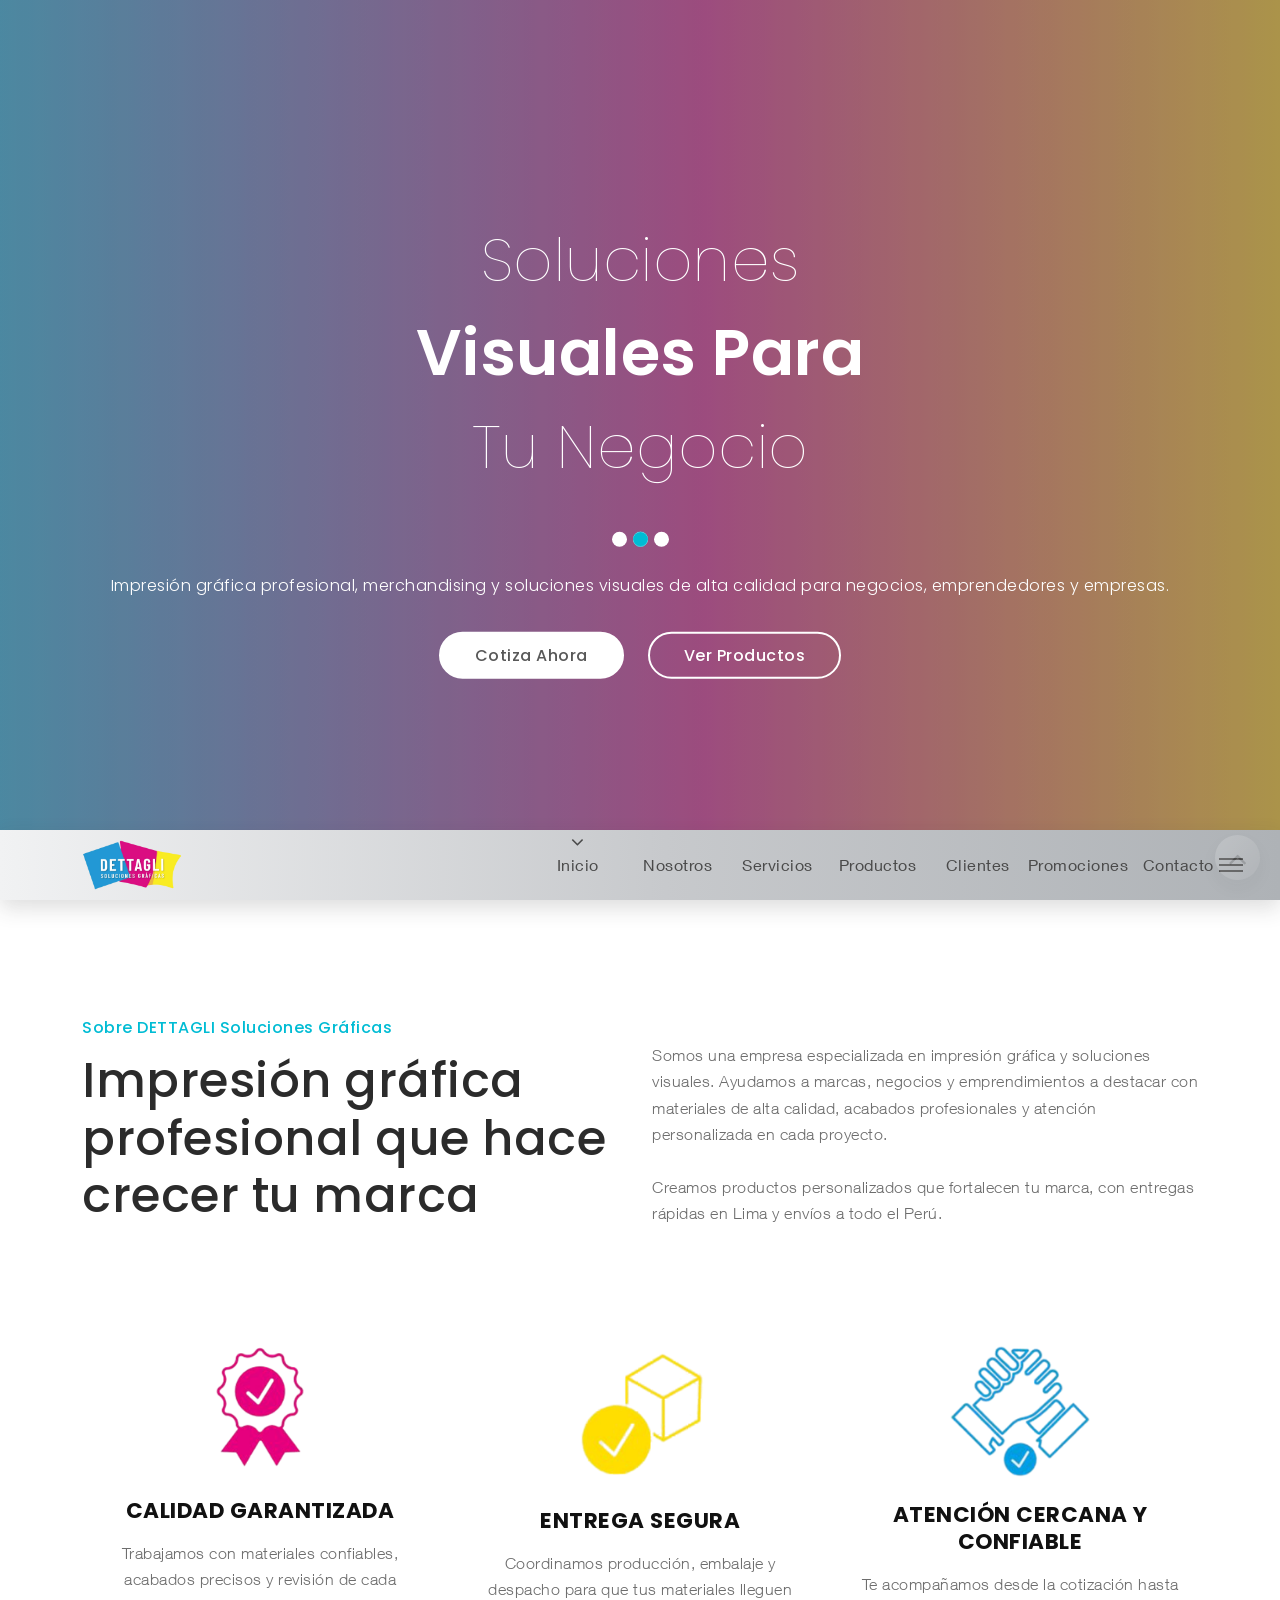
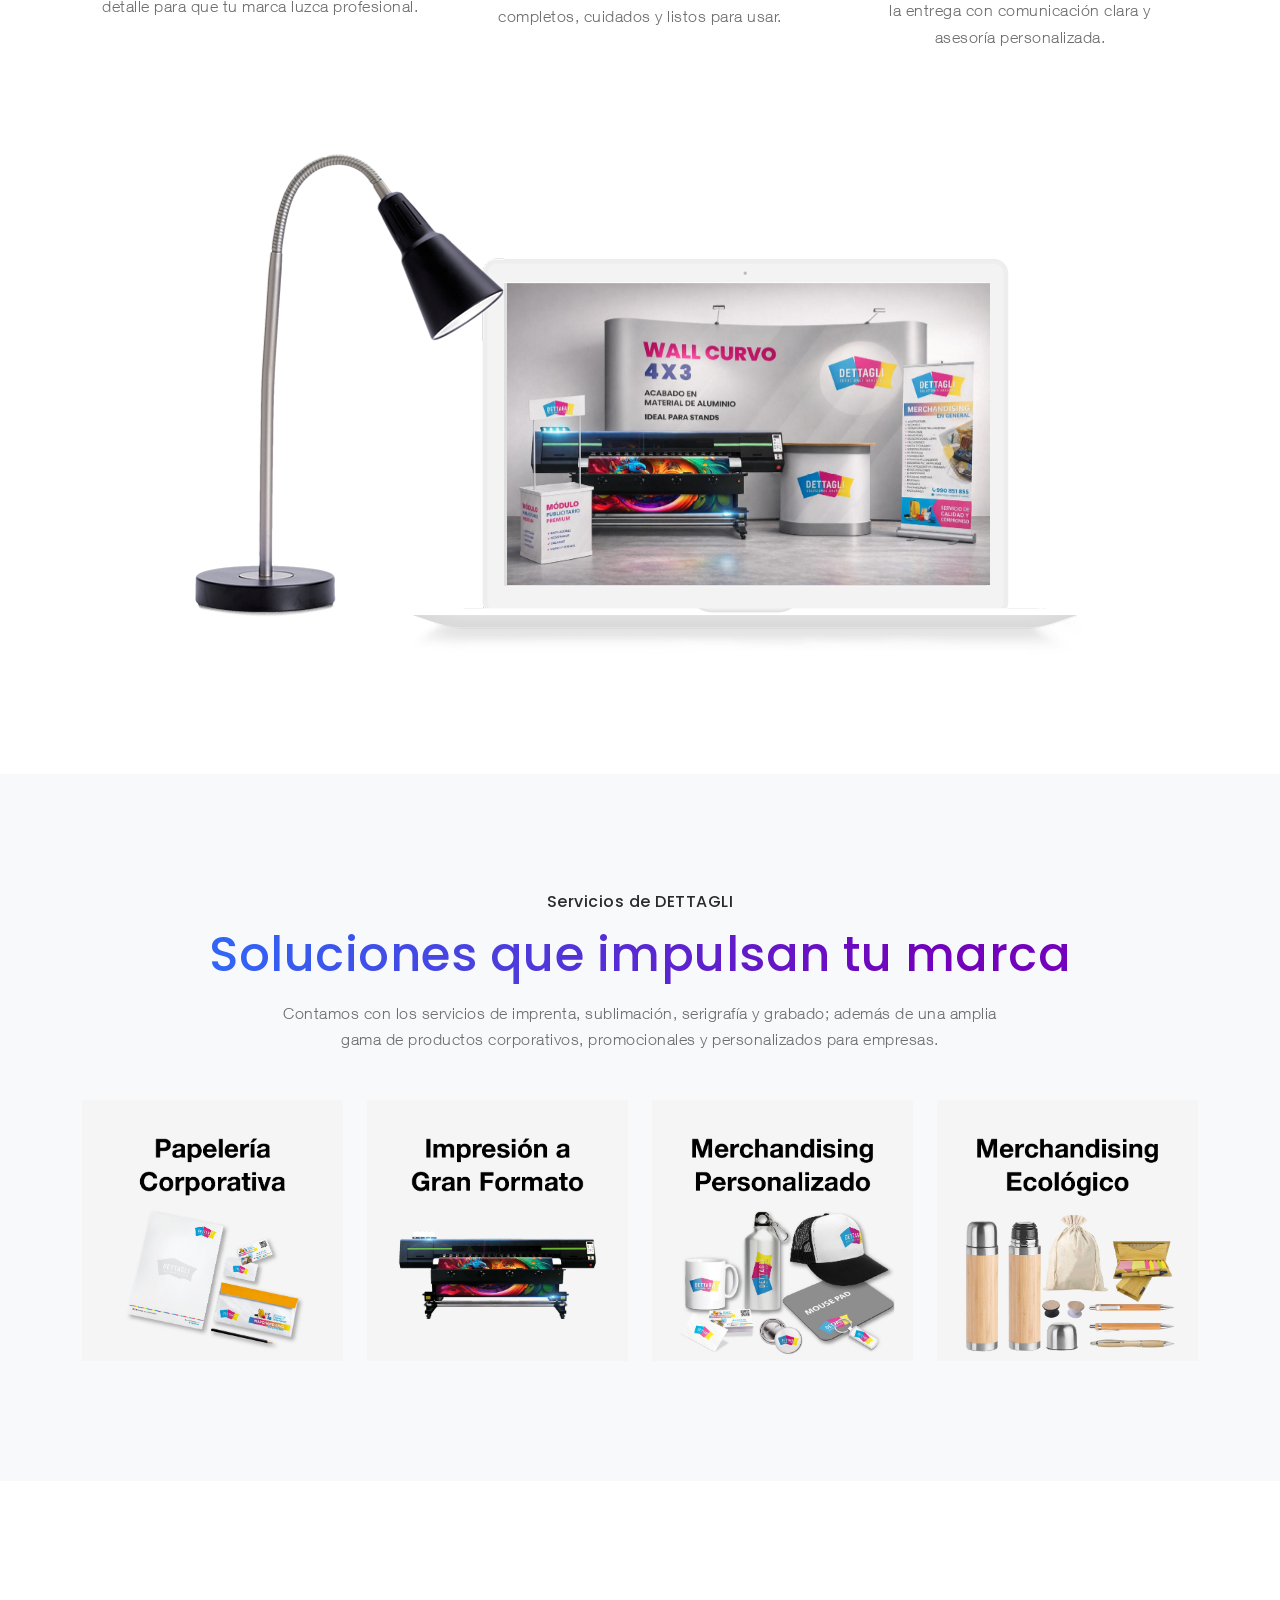
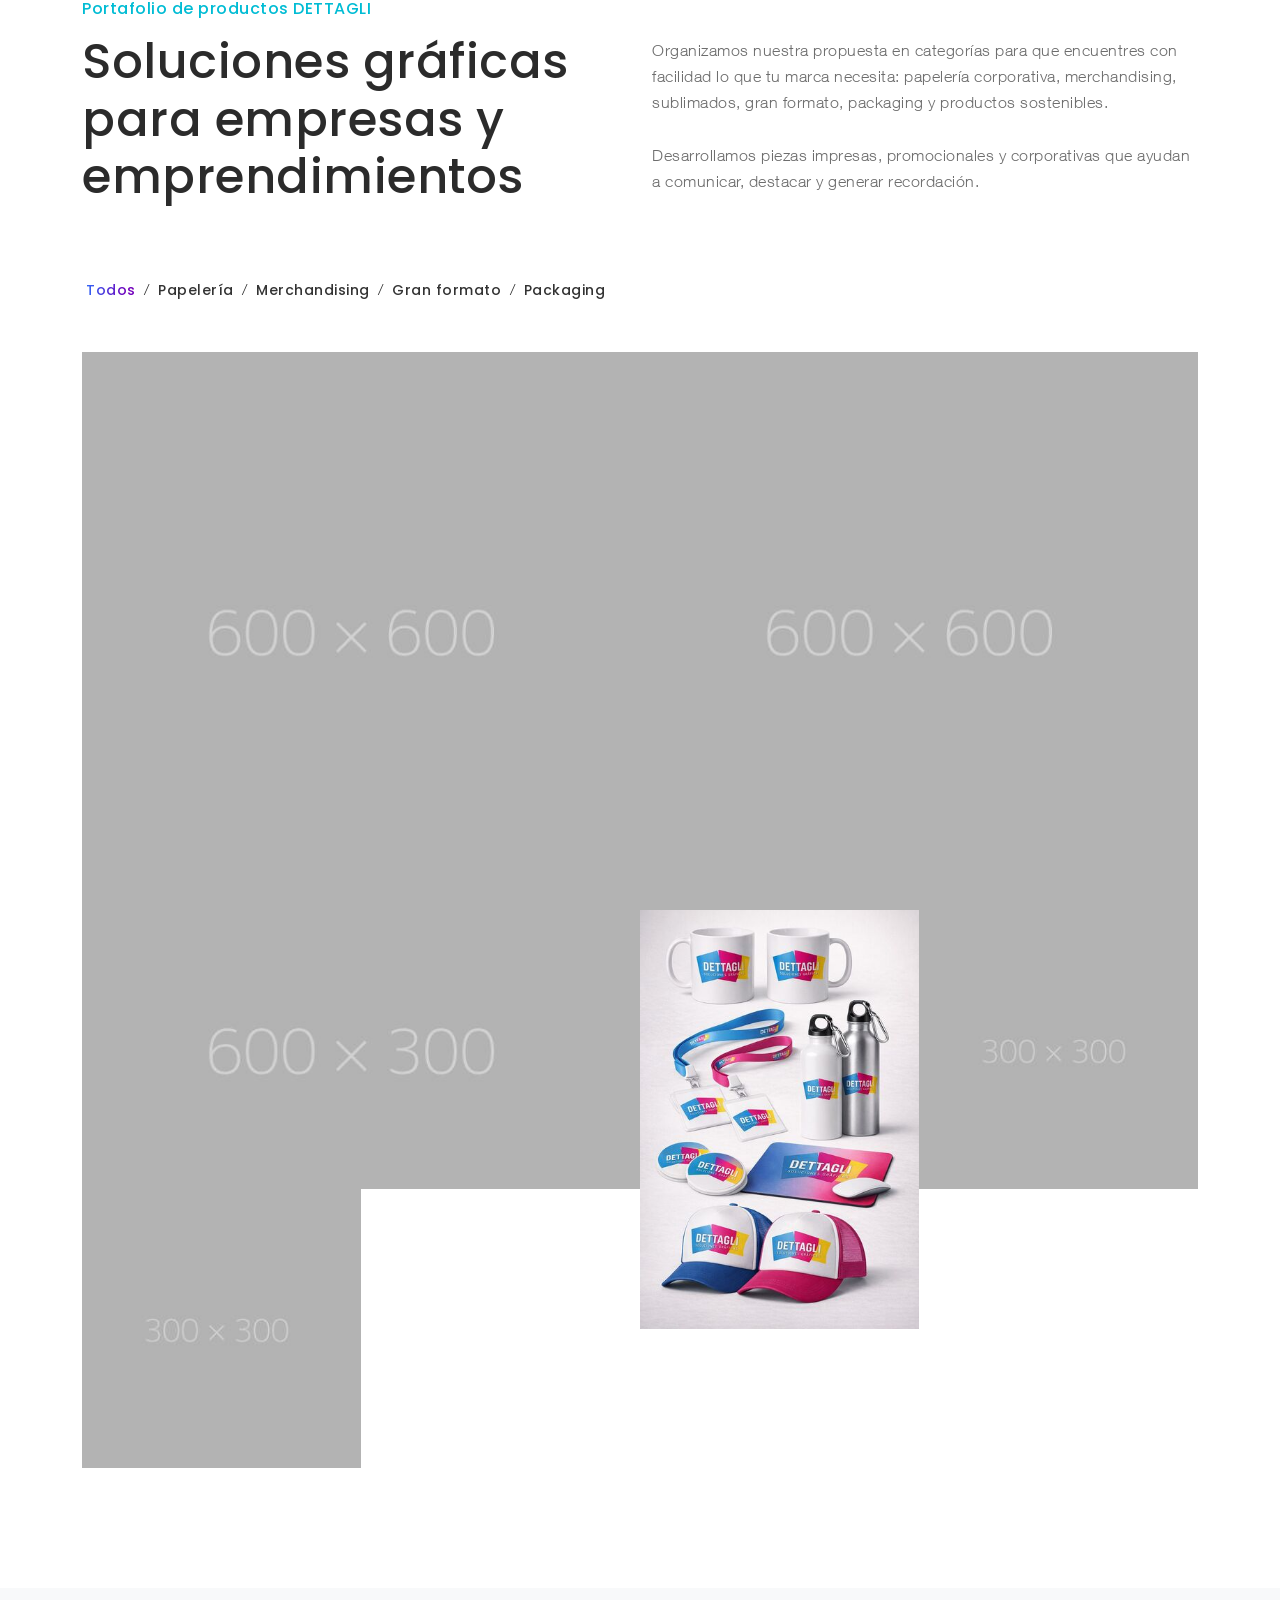
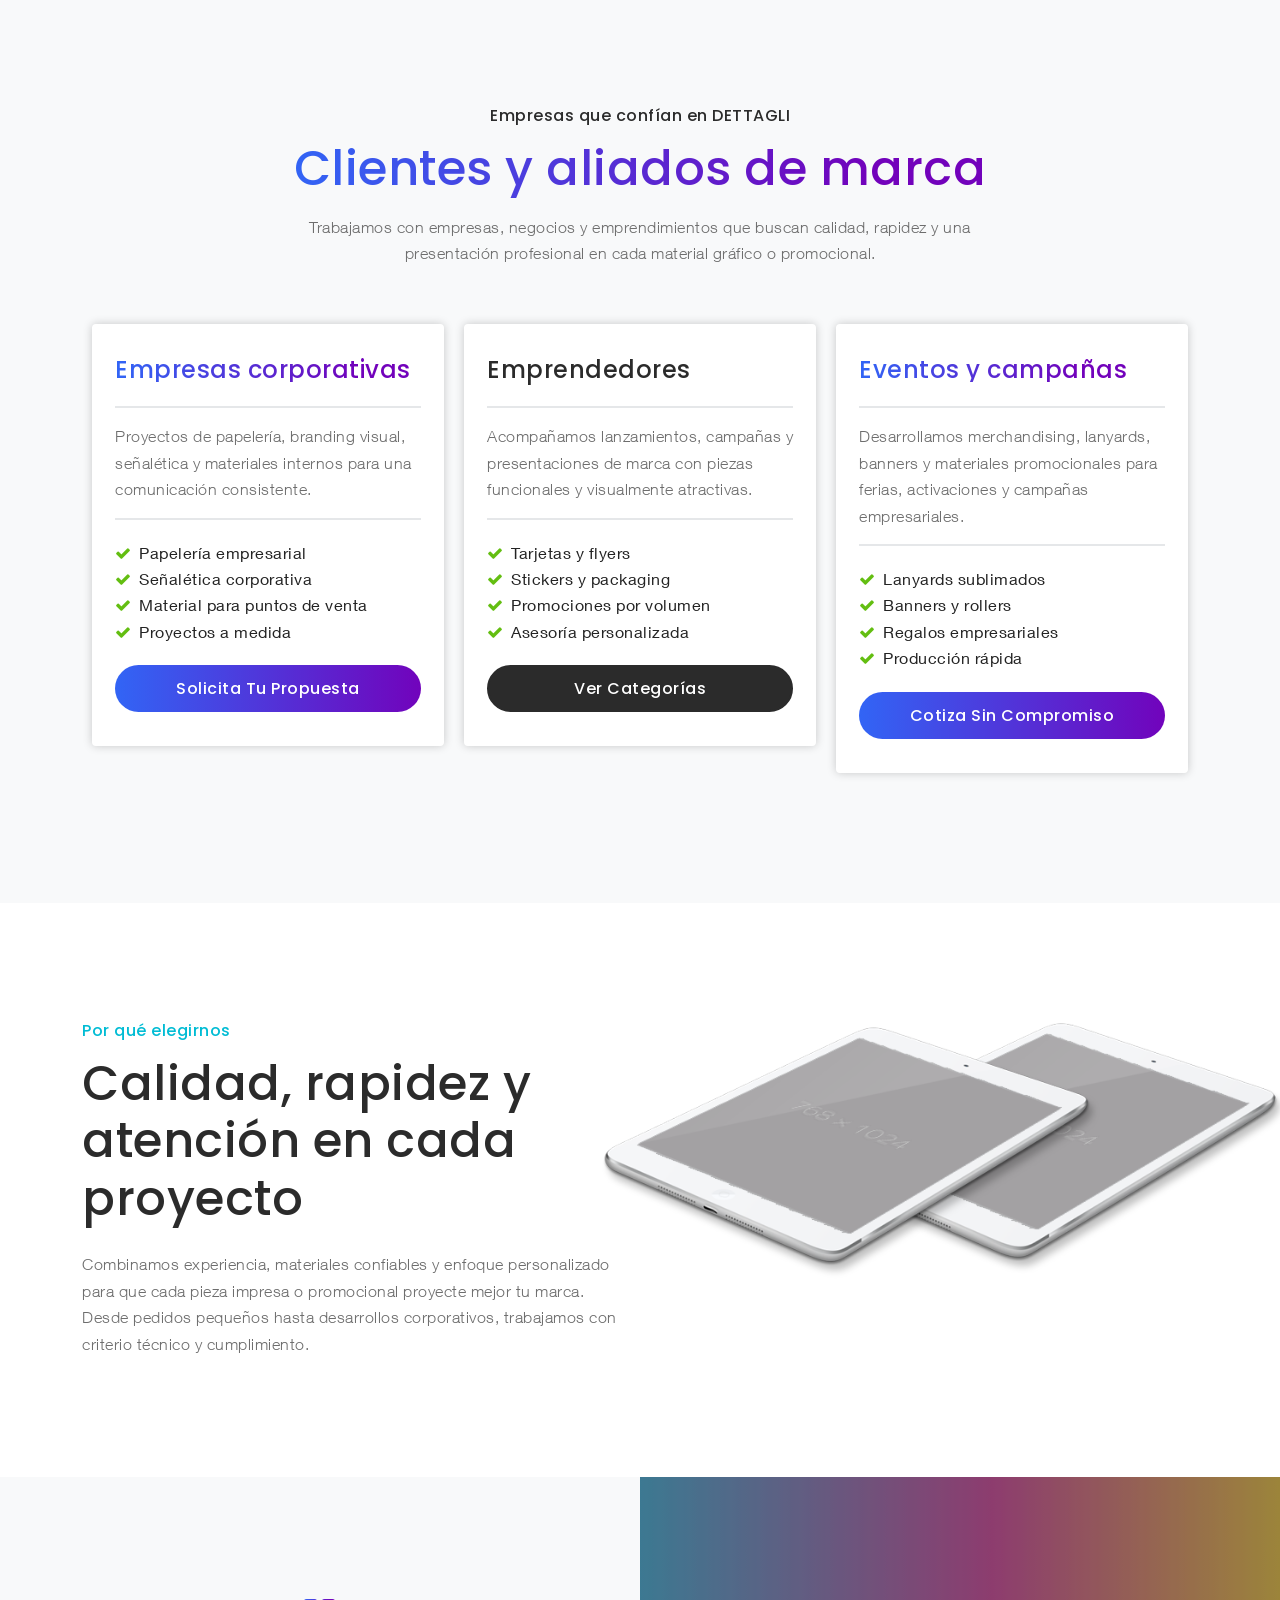
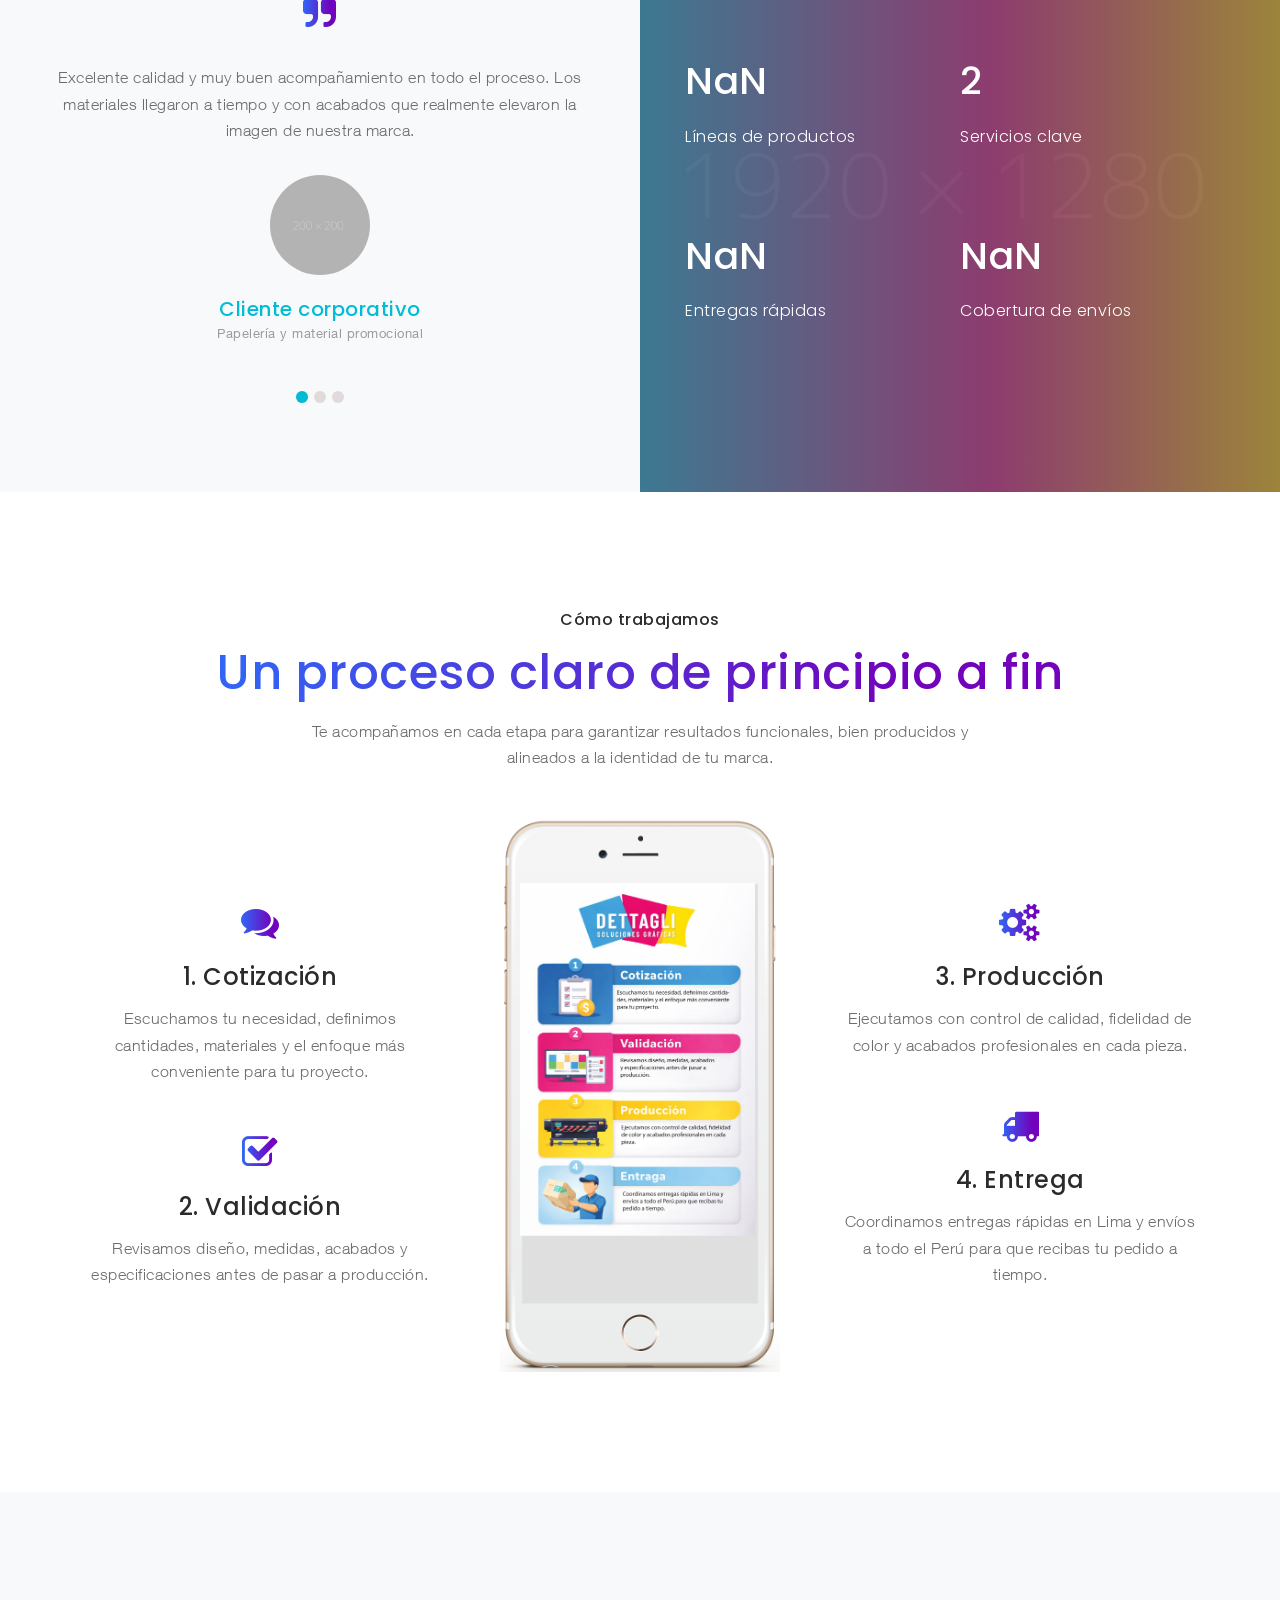
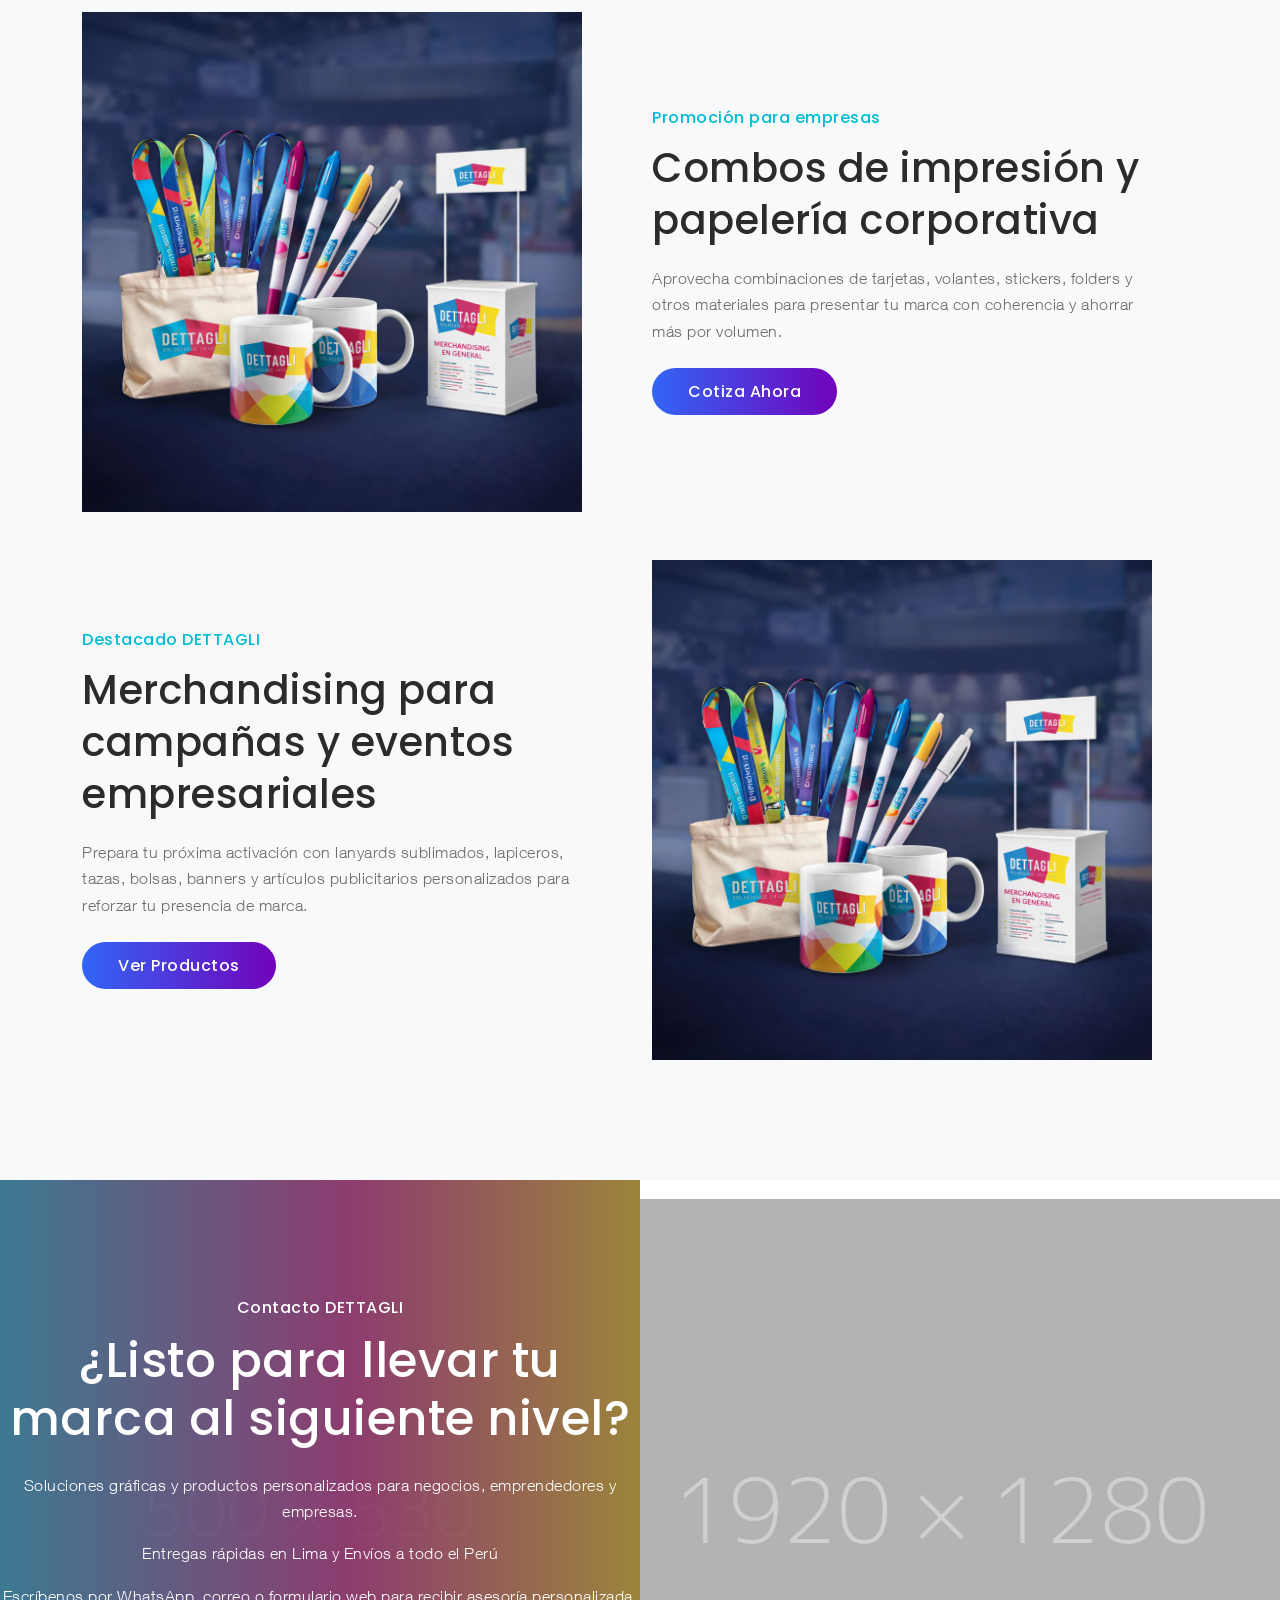
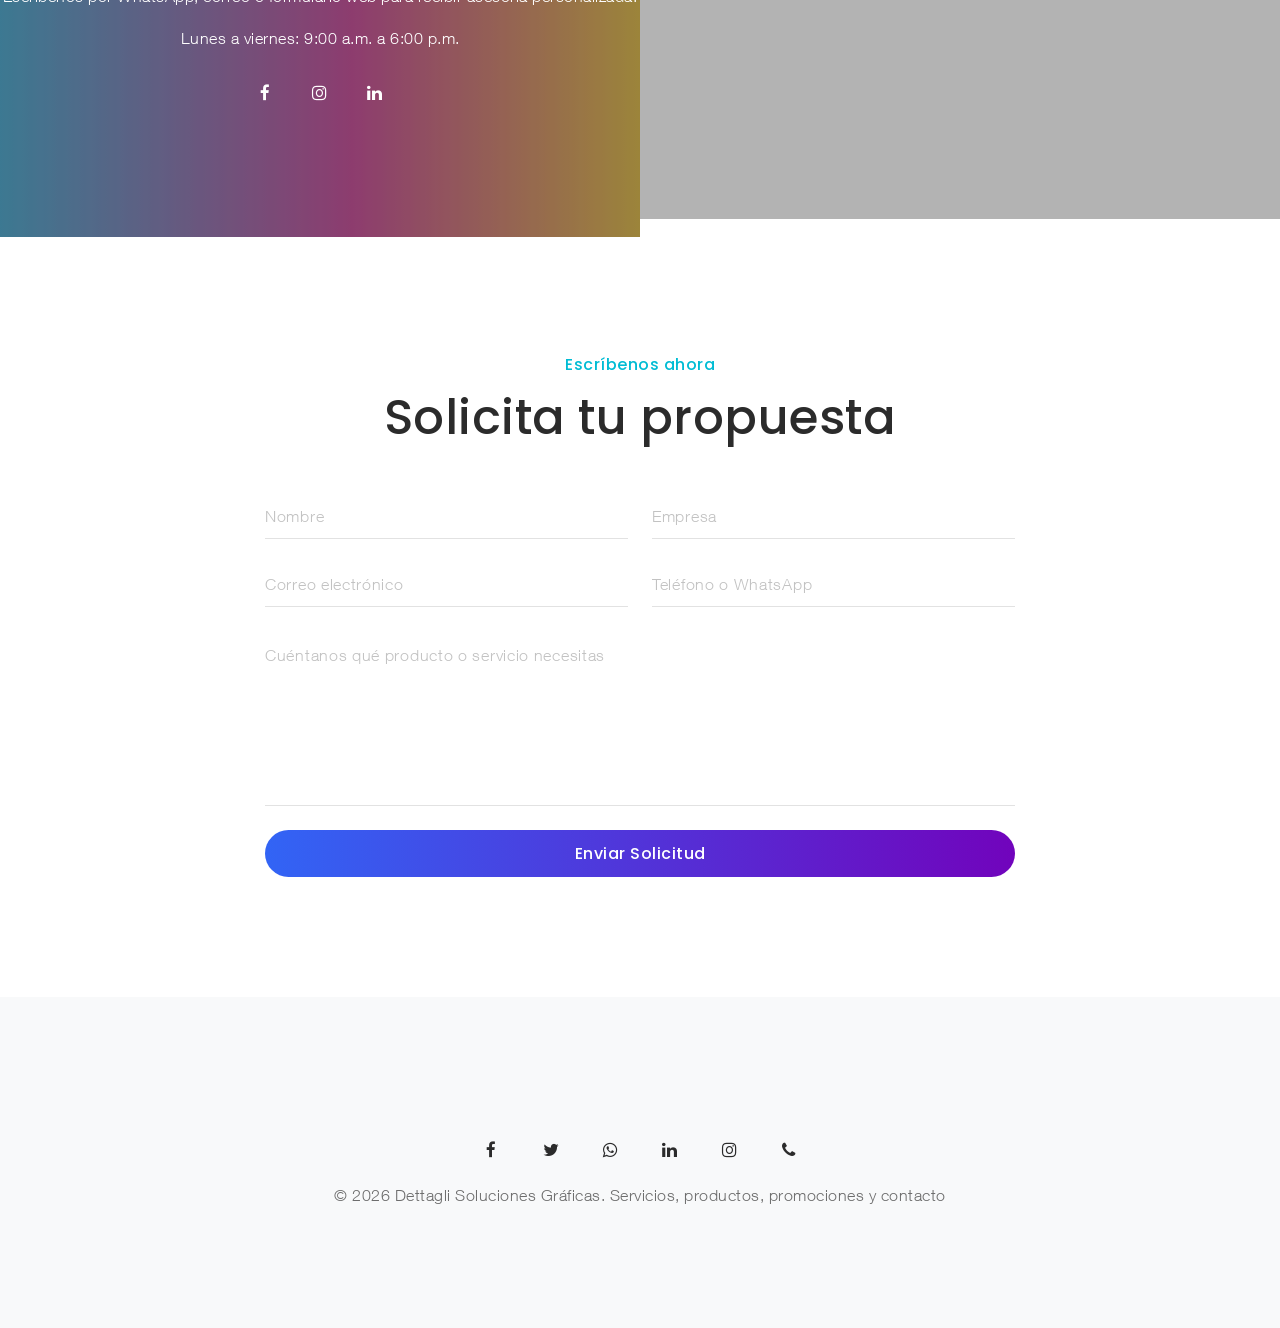
==== index.html @ 098dbc19 "Firs commit" ====
<!doctype html>
<html lang="en">

<head>
    <!-- Required meta tags -->
    <meta charset="utf-8">
    <meta name="viewport" content="width=device-width, initial-scale=1, shrink-to-fit=no">
    <!-- Page Title -->
    <title>Dettagli</title>
    <!-- Favicon -->
    <link rel="icon" href="#">
    <!-- Animate -->
    <link rel="stylesheet" href="css/animate.min.css">
    <!-- Bootstrap CSS -->
    <link rel="stylesheet" href="css/bootstrap.min.css">
    <!-- Font Awesome -->
    <link rel="stylesheet" href="css/font-awesome.min.css">
    <!-- Owl Carousel -->
    <link rel="stylesheet" href="css/owl.carousel.min.css">
    <link rel="stylesheet" href="css/owl.theme.default.min.css">
    <!-- Cube Portfolio -->
    <link rel="stylesheet" href="css/cubeportfolio.min.css">
    <!-- Fancy Box -->
    <link rel="stylesheet" href="css/jquery.fancybox.min.css">
    <!-- REVOLUTION STYLE SHEETS -->
    <link rel="stylesheet" type="text/css" href="rs-plugin/css/settings.css">
    <link rel="stylesheet" type="text/css" href="rs-plugin/css/navigation.css">
    <!-- Style Sheet -->
    <link rel="stylesheet" href="css/style.css">


</head>

<body data-bs-spy="scroll" data-bs-target=".navbar" data-bs-offset="90">

    <!--Loader Start-->
    <div class="loader">
        <div class="loader-inner">
            <div class="loader-blocks">
                <span class="block-1"></span>
                <span class="block-2"></span>
                <span class="block-3"></span>
                <span class="block-4"></span>
                <span class="block-5"></span>
                <span class="block-6"></span>
                <span class="block-7"></span>
                <span class="block-8"></span>
                <span class="block-9"></span>
                <span class="block-10"></span>
                <span class="block-11"></span>
                <span class="block-12"></span>
                <span class="block-13"></span>
                <span class="block-14"></span>
                <span class="block-15"></span>
                <span class="block-16"></span>
            </div>
        </div>
    </div>
    <!--Loader End-->

    <!--Header Start-->
    <header>

        <!--Navigation-->
        <nav class="navbar navbar-top-default bottom-nav navbar-expand-lg navbar-gradient nav-icon">
            <div class="container">
                <a href="javascript:void(0)" title="Logo" class="logo scroll">
                    <!--Logo Default-->
                    <img src="images/logo.png" alt="logo" class="logo-dark default">
                </a>

                <!--Nav Links-->
                <div class="collapse navbar-collapse" id="wexim">
                    <div class="navbar-nav ms-auto">
                        <a class="nav-link scroll" href="#home">Inicio</a>
                        <a class="nav-link scroll" href="#about">Nosotros</a>
                        <a class="nav-link scroll" href="#team">Servicios</a>
                        <a class="nav-link scroll" href="#portfolio">Productos</a>
                        <a class="nav-link scroll" href="#price">Clientes</a>
                        <a class="nav-link scroll" href="#blog">Promociones</a>
                        <a class="nav-link scroll" href="#contact">Contacto</a>
                        <span class="menu-line"><i class="fa fa-angle-down" aria-hidden="true"></i></span>
                    </div>
                </div>

                <!--Side Menu Button-->
                <a href="javascript:void(0)" class="d-inline-block sidemenu_btn" id="sidemenu_toggle">
                    <span></span>
                    <span></span>
                    <span></span>
                </a>

            </div>
        </nav>

        <!--Side Nav-->
        <div class="side-menu">
            <div class="inner-wrapper">
                <span class="btn-close" id="btn_sideNavClose"><i></i><i></i></span>
                <nav class="side-nav w-100">
                    <ul class="navbar-nav">
                        <li class="nav-item">
                            <a class="nav-link scroll" href="#home">Inicio</a>
                        </li>
                        <li class="nav-item">
                            <a class="nav-link scroll" href="#about">Nosotros</a>
                        </li>
                        <li class="nav-item">
                            <a class="nav-link scroll" href="#team">Servicios</a>
                        </li>
                        <li class="nav-item">
                            <a class="nav-link scroll" href="#portfolio">Productos</a>
                        </li>
                        <li class="nav-item">
                            <a class="nav-link scroll" href="#price">Clientes</a>
                        </li>
                        <li class="nav-item">
                            <a class="nav-link scroll" href="#blog">Promociones</a>
                        </li>
                        <li class="nav-item">
                            <a class="nav-link scroll" href="#contact">Contacto</a>
                        </li>
                    </ul>
                </nav>

                <div class="side-footer text-white w-100">
                    <ul class="social-icons-simple">
                        <li><a class="facebook-text-hvr" href="javascript:void(0)"><i class="fa fa-facebook"></i> </a>
                        </li>
                        <li><a class="instagram-text-hvr" href="javascript:void(0)"><i class="fa fa-instagram"></i> </a>
                        </li>
                        <li><a class="twitter-text-hvr" href="javascript:void(0)"><i class="fa fa-twitter"></i> </a>
                        </li>
                    </ul>
                    <p class="text-white">&copy; 2026 Dettagli Soluciones Gráficas. Todos los derechos reservados.</p>
                </div>
            </div>
        </div>
        <a id="close_side_menu" href="javascript:void(0);"></a>
        <!-- End side menu -->

    </header>
    <!--Header end-->

    <!--slider-->
    <section id="home" class="p-0 single-slide fullscreen ">
        <h2 class="d-none">hidden</h2>
        <div id="rev_slider_19_1_wrapper" class="rev_slider_wrapper fullscreen-container" data-alias="wexim_slider_01"
            data-source="gallery" style="background:transparent;padding:0px;">
            <!-- START REVOLUTION SLIDER 5.4.8.1 fullscreen mode -->
            <div id="rev_slider_19_1" class="rev_slider fullscreenbanner" style="display:none;" data-version="5.4.8.1">
                <ul>
                    <!-- SLIDE  -->
                    <li data-index="rs-3" data-transition="crossfade" data-slotamount="default" data-hideafterloop="0"
                        data-hideslideonmobile="off" data-easein="default" data-easeout="default"
                        data-masterspeed="default" data-thumb="images/slide-img2.jpg" data-rotate="0"
                        data-saveperformance="off" data-title="Slide" data-param1="" data-param2="" data-param3=""
                        data-param4="" data-param5="" data-param6="" data-param7="" data-param8="" data-param9=""
                        data-param10="" data-description="">

                        <!-- MAIN IMAGE -->
                        <img src="video/thumb.jpg" alt="" data-bgposition="center center" data-bgfit="cover"
                            data-bgrepeat="no-repeat" data-bgparallax="off" class="rev-slidebg" data-no-retina>
                        <!-- LAYERS -->

                        <!-- Overlay -->
                        <div class="gradient-bg1 bg-overlay opacity-8 z-index-1"></div>

                        <div class="rs-background-video-layer" data-forcerewind="on" data-volume="mute"
                            data-videowidth="100%" data-videoheight="100vh" data-videomp4="video/video.mp4"
                            data-videopreload="auto" data-videoloop="loopandnoslidestop" data-forceCover="1"
                            data-aspectratio="16:9" data-autoplay="true" data-autoplayonlyfirsttime="false"></div>


                        <div
                            class="col-xs-12 single-version position-relative text-center center-col z-index-2 alt-font">
                            <div id="single-slider" class="owl-carousel">
                                <!--slide-->
                                <h2 class="alt-font text-white item">
                                    Impresión<span class="font-weight-600 d-block">Que Eleva</span>Tu Marca
                                </h2>

                                <!--slide-->
                                <h2 class="alt-font text-white item">
                                    Soluciones<span class="font-weight-600 d-block">Visuales Para</span>Tu Negocio
                                </h2>

                                <!--slide-->
                                <h2 class="alt-font text-white item">
                                    Productos<span class="font-weight-600 d-block">Personalizados</span>Para Empresas
                                </h2>
                            </div>
                            <p class="text-white mt-3 mb-4 px-3">Impresión gráfica profesional, merchandising y
                                soluciones visuales de alta calidad para negocios, emprendedores y empresas.</p>
                            <div class="d-flex justify-content-center flex-wrap gap-2">
                                <a href="#contact" class="btn btn-large btn-white btn-rounded scroll m-2">Cotiza
                                    ahora</a>
                                <a href="#portfolio"
                                    class="btn btn-large btn-transparent-white btn-rounded scroll m-2">Ver productos</a>
                            </div>
                        </div>

                    </li>


                </ul>
            </div><!-- END REVOLUTION SLIDER -->
        </div>
    </section>
    <!--slider end-->

    <!--About Start-->
    <section id="about">
        <div class="container">
            <div class="row align-items-center wow fadeIn">
                <div class="col-md-6">
                    <div class="title">
                        <h6 class="third-color mb-3">Sobre DETTAGLI Soluciones Gráficas</h6>
                        <h2>Impresión gráfica profesional que hace crecer tu marca</h2>
                    </div>
                </div>
                <div class="col-md-6 mb-4">
                    <p>Somos una empresa especializada en impresión gráfica y soluciones visuales. Ayudamos a marcas,
                        negocios y emprendimientos a destacar con materiales de alta calidad, acabados profesionales y
                        atención personalizada en cada proyecto.<br><br>Creamos productos personalizados que fortalecen
                        tu marca, con entregas rápidas en Lima y envíos a todo el Perú.</p>
                </div>
            </div>

            <div class="row mt-lg-5 feature-row-three">
                <div class="col-md-4 col-sm-6 wow fadeInLeft">
                    <div class="feature-box feature-box-icon">
                        <img class="feature-photo-icon feature-photo-icon-magenta" src="images/dettagli/icono-calidad-garantizada.png"
                            alt="Calidad garantizada">
                        <h6 class="mb-3">Calidad garantizada</h6>
                        <p>Trabajamos con materiales confiables, acabados precisos y revisión de cada detalle para que
                            tu marca luzca profesional.</p>
                    </div>
                </div>
                <div class="col-md-4 col-sm-6 wow fadeInUp">
                    <div class="feature-box feature-box-icon">
                        <img class="feature-photo-icon feature-photo-icon-amarillo" src="images/dettagli/icono-entrega-segura.png"
                            alt="Entrega segura">
                        <h6 class="mb-3">Entrega segura</h6>
                        <p>Coordinamos producción, embalaje y despacho para que tus materiales lleguen completos,
                            cuidados y listos para usar.</p>
                    </div>
                </div>
                <div class="col-md-4 col-sm-6 wow fadeInRight">
                    <div class="feature-box feature-box-icon">
                        <img class="feature-photo-icon feature-photo-icon-cian" src="images/dettagli/icono-atencion-cercana.png"
                            alt="Atención cercana y confiable">
                        <h6 class="mb-3">Atención cercana y confiable</h6>
                        <p>Te acompañamos desde la cotización hasta la entrega con comunicación clara y asesoría
                            personalizada.</p>
                    </div>
                </div>
            </div>

            <div class="row laptop text-center">
                <div class="col-md-12">
                    <div class="laptop-img wow fadeInUp">
                        <img src="images/laptop-img.png" alt="Presentación Dettagli">
                        <div id="laptop-slide" class="owl-carousel owl-theme">
                            <div class="item">
                                <img src="images/dettagli/sobre_dettagli.jpeg" alt="Papelería corporativa">
                            </div>
                            <div class="item">
                                <img src="images/dettagli/sobre_dettagli.jpeg" alt="Impresión y merchandising">
                            </div>
                            <div class="item">
                                <img src="images/dettagli/sobre_dettagli.jpeg" alt="Productos personalizados">
                            </div>
                        </div>
                    </div>
                </div>
            </div>

        </div>
    </section>
    <!--About End-->

    <!--Team Start-->
    <section id="team" class="bg-light">
        <div class="container">
            <div class="row wow fadeIn">
                <div class="col-md-12 text-center">
                    <div class="title d-inline-block">
                        <h6 class="mb-3">Servicios de DETTAGLI</h6>
                        <h2 class="gradient-text1 mb-3">Soluciones que impulsan tu marca</h2>
                        <p>Contamos con los servicios de imprenta, sublimación, serigrafía y grabado; además de una
                            amplia gama de productos corporativos, promocionales y personalizados para empresas.</p>
                    </div>
                </div>
            </div>

            <!-- <div class="row">
                <div class="col-sm-12" style="display: contents;">
                    <div id="team-slider" class="owl-carousel owl-theme wow fadeInUp">
                        <div class="team-box item">
                            <div class="team-image">
                                <img src="images/team-img1.jpg" alt="Imprenta profesional">
                            </div>
                            <div class="team-text">
                                <h5>Imprenta</h5>
                                <span class="alt-font">Material gráfico corporativo</span>
                            </div>
                            <ul class="team-progress text-start">
                                <li class="progress-item">
                                    <h6>Tarjetas, volantes y afiches <span class="float-end"><b
                                                class="count">95</b>%</span></h6>
                                    <div class="progress"><span class="progress-bar" role="progressbar"
                                            aria-valuenow="95" aria-valuemin="0" aria-valuemax="100"></span></div>
                                </li>
                                <li class="progress-item">
                                    <h6>Folders, certificados y stickers <span class="float-end"><b
                                                class="count">90</b>%</span></h6>
                                    <div class="progress"><span class="progress-bar" role="progressbar"
                                            aria-valuenow="90" aria-valuemin="0" aria-valuemax="100"></span></div>
                                </li>
                            </ul>
                        </div>
                        <div class="team-box item">
                            <div class="team-image">
                                <img src="images/team-img2.jpg" alt="Sublimación y personalizados">
                            </div>
                            <div class="team-text">
                                <h5>Sublimación</h5>
                                <span class="alt-font">Productos personalizados</span>
                            </div>
                            <ul class="team-progress text-start">
                                <li class="progress-item">
                                    <h6>Tazas, chops y mouse pads <span class="float-end"><b
                                                class="count">92</b>%</span></h6>
                                    <div class="progress"><span class="progress-bar" role="progressbar"
                                            aria-valuenow="92" aria-valuemin="0" aria-valuemax="100"></span></div>
                                </li>
                                <li class="progress-item">
                                    <h6>Lanyards y posavasos sublimados <span class="float-end"><b
                                                class="count">88</b>%</span></h6>
                                    <div class="progress"><span class="progress-bar" role="progressbar"
                                            aria-valuenow="88" aria-valuemin="0" aria-valuemax="100"></span></div>
                                </li>
                            </ul>
                        </div>
                        <div class="team-box item">
                            <div class="team-image">
                                <img src="images/team-img3.jpg" alt="Merchandising corporativo">
                            </div>
                            <div class="team-text">
                                <h5>Merchandising</h5>
                                <span class="alt-font">Regalos y artículos publicitarios</span>
                            </div>
                            <ul class="team-progress text-start">
                                <li class="progress-item">
                                    <h6>Lapiceros y regalos empresariales <span class="float-end"><b
                                                class="count">94</b>%</span></h6>
                                    <div class="progress"><span class="progress-bar" role="progressbar"
                                            aria-valuenow="94" aria-valuemin="0" aria-valuemax="100"></span></div>
                                </li>
                                <li class="progress-item">
                                    <h6>Merch para campañas y eventos <span class="float-end"><b
                                                class="count">90</b>%</span></h6>
                                    <div class="progress"><span class="progress-bar" role="progressbar"
                                            aria-valuenow="90" aria-valuemin="0" aria-valuemax="100"></span></div>
                                </li>
                            </ul>
                        </div>
                        <div class="team-box item">
                            <div class="team-image">
                                <img src="images/team-img1.jpg" alt="Gran formato y señalética">
                            </div>
                            <div class="team-text">
                                <h5>Gran formato</h5>
                                <span class="alt-font">Viniles, banners y señalética</span>
                            </div>
                            <ul class="team-progress text-start">
                                <li class="progress-item">
                                    <h6>Banners, viniles y rollers <span class="float-end"><b
                                                class="count">93</b>%</span></h6>
                                    <div class="progress"><span class="progress-bar" role="progressbar"
                                            aria-valuenow="93" aria-valuemin="0" aria-valuemax="100"></span></div>
                                </li>
                                <li class="progress-item">
                                    <h6>Señalética interior y exterior <span class="float-end"><b
                                                class="count">89</b>%</span></h6>
                                    <div class="progress"><span class="progress-bar" role="progressbar"
                                            aria-valuenow="89" aria-valuemin="0" aria-valuemax="100"></span></div>
                                </li>
                            </ul>
                        </div>
                    </div>
                </div>
            </div> -->

            <div class="row g-4">
                <div class="col-12 col-lg-3">
                    <div class="blog-image wow hover-effect fadeInLeft">
                        <img src="images/dettagli/papeleria_corporativa.jpeg" alt="Combos de impresión" class="img-fluid">
                    </div>
                </div>

                <div class="col-12 col-lg-3">
                    <div class="blog-image wow hover-effect fadeInLeft">
                        <img src="images/dettagli/impresion_a_gran_formato.jpeg" alt="Combos de impresión" class="img-fluid">
                    </div>
                </div>

                <div class="col-12 col-lg-3">
                    <div class="blog-image wow hover-effect fadeInLeft">
                        <img src="images/dettagli/merchandising_personalizado.jpeg" alt="Combos de impresión" class="img-fluid">
                    </div>
                </div>

                <div class="col-12 col-lg-3">
                    <div class="blog-image wow hover-effect fadeInLeft">
                        <img src="images/dettagli/merchandising_ecologico.jpeg" alt="Combos de impresión" class="img-fluid">
                    </div>
                </div>
            </div>

        </div>
    </section>
    <!--Team Start-->

    <!--Portfolio Start-->
    <section id="portfolio" class="cube-portfolio1">
        <div class="container">
            <div class="row align-items-center">
                <div class="col-md-6 wow fadeInLeft">
                    <div class="title">
                        <h6 class="third-color mb-3">Portafolio de productos DETTAGLI</h6>
                        <h2>Soluciones gráficas para empresas y emprendimientos</h2>
                    </div>
                </div>
                <div class="col-md-6 mb-4 wow fadeInRight">
                    <p>Organizamos nuestra propuesta en categorías para que encuentres con facilidad lo que tu marca
                        necesita: papelería corporativa, merchandising, sublimados, gran formato, packaging y productos
                        sostenibles.<br><br>Desarrollamos piezas impresas, promocionales y corporativas que ayudan a
                        comunicar, destacar y generar recordación.</p>
                </div>
            </div>

            <div class="row wow fadeInUp">
                <div class="col-md-12">
                    <div id="js-filters-mosaic-flat" class="cbp-l-filters-button">
                        <div data-filter="*" class="cbp-filter-item-active cbp-filter-item">Todos</div>
                        <span class="text-blue">/</span>
                        <div data-filter=".papeleria" class="cbp-filter-item">Papelería</div>
                        <span class="text-blue"> / </span>
                        <div data-filter=".merch" class="cbp-filter-item">Merchandising</div>
                        <span class="text-blue"> / </span>
                        <div data-filter=".gran-formato" class="cbp-filter-item">Gran formato</div>
                        <span class="text-blue"> / </span>
                        <div data-filter=".packaging" class="cbp-filter-item">Packaging</div>
                    </div>

                    <div id="js-grid-mosaic-flat" class="cbp cbp-l-grid-mosaic-flat">
                        <div class="cbp-item papeleria">
                            <a href="images/dettagli/300_600.jpeg" class="cbp-caption cbp-lightbox"
                                data-title="Papelería corporativa">
                                <div class="cbp-caption-defaultWrap"><img src="images/dettagli/300_600.jpeg"
                                        alt="Papelería corporativa"></div>
                                <div class="cbp-caption-activeWrap"></div>
                                <div class="cbp-l-caption-alignCenter center-block">
                                    <div class="cbp-l-caption-body">
                                        <div class="plus"></div>
                                        <h5 class="text-white mb-1">Papelería corporativa</h5>
                                        <p class="text-white">Tarjetas, volantes, imanes, afiches, cuadernos y
                                            calendarios</p>
                                    </div>
                                </div>
                            </a>
                        </div>
                        <div class="cbp-item merch">
                            <a href="images/work-2.jpg" class="cbp-caption cbp-lightbox"
                                data-title="Merchandising corporativo">
                                <div class="cbp-caption-defaultWrap"><img src="images/work-2.jpg"
                                        alt="Merchandising corporativo"></div>
                                <div class="cbp-caption-activeWrap"></div>
                                <div class="cbp-l-caption-alignCenter center-block">
                                    <div class="cbp-l-caption-body">
                                        <div class="plus"></div>
                                        <h5 class="text-white mb-1">Merchandising corporativo</h5>
                                        <p class="text-white">Regalos empresariales, lapiceros, artículos publicitarios
                                            y activaciones</p>
                                    </div>
                                </div>
                            </a>
                        </div>
                        <div class="cbp-item merch packaging">
                            <a href="images/work-3.jpg" class="cbp-caption cbp-lightbox"
                                data-title="Sublimados y personalizados">
                                <div class="cbp-caption-defaultWrap"><img src="images/work-3.jpg"
                                        alt="Sublimados y personalizados"></div>
                                <div class="cbp-caption-activeWrap"></div>
                                <div class="cbp-l-caption-alignCenter center-block">
                                    <div class="cbp-l-caption-body">
                                        <div class="plus"></div>
                                        <h5 class="text-white mb-1">Sublimados y personalizados</h5>
                                        <p class="text-white">Tazas, chops, mouse pads, posavasos y lanyards sublimados
                                        </p>
                                    </div>
                                </div>
                            </a>
                        </div>
                        <div class="cbp-item gran-formato">
                            <a href="images/work-4.jpg" class="cbp-caption cbp-lightbox"
                                data-title="Gran formato y señalética">
                                <div class="cbp-caption-defaultWrap"><img src="images/work-4.jpg"
                                        alt="Gran formato y señalética"></div>
                                <div class="cbp-caption-activeWrap"></div>
                                <div class="cbp-l-caption-alignCenter center-block">
                                    <div class="cbp-l-caption-body">
                                        <div class="plus"></div>
                                        <h5 class="text-white mb-1">Gran formato y señalética</h5>
                                        <p class="text-white">Banners, viniles, rollers, placas y soluciones visuales
                                            para espacios</p>
                                    </div>
                                </div>
                            </a>
                        </div>
                        <div class="cbp-item packaging">
                            <a href="images/work-5.jpg" class="cbp-caption cbp-lightbox"
                                data-title="Packaging y etiquetas">
                                <div class="cbp-caption-defaultWrap"><img src="images/work-5.jpg"
                                        alt="Packaging y etiquetas"></div>
                                <div class="cbp-caption-activeWrap"></div>
                                <div class="cbp-l-caption-alignCenter center-block">
                                    <div class="cbp-l-caption-body">
                                        <div class="plus"></div>
                                        <h5 class="text-white mb-1">Packaging y etiquetas</h5>
                                        <p class="text-white">Packaging corporativo, etiquetas, stickers, cajas y bolsas
                                            notex</p>
                                    </div>
                                </div>
                            </a>
                        </div>
                        <div class="cbp-item merch packaging">
                            <a href="images/work-6.jpg" class="cbp-caption cbp-lightbox" data-title="Línea sostenible">
                                <div class="cbp-caption-defaultWrap"><img src="images/work-6.jpg"
                                        alt="Línea sostenible"></div>
                                <div class="cbp-caption-activeWrap"></div>
                                <div class="cbp-l-caption-alignCenter center-block">
                                    <div class="cbp-l-caption-body">
                                        <div class="plus"></div>
                                        <h5 class="text-white mb-1">Merchandising sostenible</h5>
                                        <p class="text-white">Opciones promocionales ecológicas para marcas con enfoque
                                            responsable</p>
                                    </div>
                                </div>
                            </a>
                        </div>
                    </div>
                </div>
            </div>
        </div>
    </section>
    <!--Portfolio end-->

    <!--Pricing Start-->
    <section id="price" class="bg-light">
        <div class="container">
            <div class="row">
                <div class="col-md-12 text-center wow fadeIn">
                    <div class="title d-inline-block">
                        <h6 class="mb-3">Empresas que confían en DETTAGLI</h6>
                        <h2 class="gradient-text1 mb-3">Clientes y aliados de marca</h2>
                        <p>Trabajamos con empresas, negocios y emprendimientos que buscan calidad, rapidez y una
                            presentación profesional en cada material gráfico o promocional.</p>
                    </div>
                </div>
            </div>
            <div class="row">
                <div id="price-slider" class="owl-carousel owl-item wow fadeInUp">
                    <div class="price-item item text-start">
                        <h4 class="alt-font gradient-text1 d-inline-block font-weight-500 mb-4">Empresas corporativas
                        </h4>
                        <div class="price-tag d-flex align-items-center">
                            <p class="price-text no-margin">Proyectos de papelería, branding visual, señalética y
                                materiales internos para una comunicación consistente.</p>
                        </div>
                        <ul class="packages">
                            <li><i class="fa fa-check" aria-hidden="true"></i>Papelería empresarial</li>
                            <li><i class="fa fa-check" aria-hidden="true"></i>Señalética corporativa</li>
                            <li><i class="fa fa-check" aria-hidden="true"></i>Material para puntos de venta</li>
                            <li><i class="fa fa-check" aria-hidden="true"></i>Proyectos a medida</li>
                        </ul>
                        <a href="#contact" class="btn btn-large btn-gradient btn-rounded w-100 scroll">Solicita tu
                            propuesta</a>
                    </div>
                    <div class="price-item text-start">
                        <h4 class="alt-font d-inline-block font-weight-500 mb-4">Emprendedores</h4>
                        <div class="price-tag d-flex align-items-center">
                            <p class="price-text no-margin">Acompañamos lanzamientos, campañas y presentaciones de marca
                                con piezas funcionales y visualmente atractivas.</p>
                        </div>
                        <ul class="packages">
                            <li><i class="fa fa-check" aria-hidden="true"></i>Tarjetas y flyers</li>
                            <li><i class="fa fa-check" aria-hidden="true"></i>Stickers y packaging</li>
                            <li><i class="fa fa-check" aria-hidden="true"></i>Promociones por volumen</li>
                            <li><i class="fa fa-check" aria-hidden="true"></i>Asesoría personalizada</li>
                        </ul>
                        <a href="#portfolio" class="btn btn-large btn-black btn-rounded w-100 scroll">Ver categorías</a>
                    </div>
                    <div class="price-item text-start">
                        <h4 class="alt-font gradient-text1 d-inline-block font-weight-500 mb-4">Eventos y campañas</h4>
                        <div class="price-tag d-flex align-items-center">
                            <p class="price-text no-margin">Desarrollamos merchandising, lanyards, banners y materiales
                                promocionales para ferias, activaciones y campañas empresariales.</p>
                        </div>
                        <ul class="packages">
                            <li><i class="fa fa-check" aria-hidden="true"></i>Lanyards sublimados</li>
                            <li><i class="fa fa-check" aria-hidden="true"></i>Banners y rollers</li>
                            <li><i class="fa fa-check" aria-hidden="true"></i>Regalos empresariales</li>
                            <li><i class="fa fa-check" aria-hidden="true"></i>Producción rápida</li>
                        </ul>
                        <a href="#contact" class="btn btn-large btn-gradient btn-rounded w-100 scroll">Cotiza sin
                            compromiso</a>
                    </div>
                </div>
            </div>
        </div>
    </section>
    <!--Pricing End Start-->

    <!--Content Start-->
    <section class="content">
        <div class="container">
            <div class="row">
                <div class="col-lg-6 wow fadeInLeft">
                    <div class="title">
                        <h6 class="third-color mb-3">Por qué elegirnos</h6>
                        <h2 class="mb-4">Calidad, rapidez y atención en cada proyecto</h2>
                        <p>Combinamos experiencia, materiales confiables y enfoque personalizado para que cada pieza
                            impresa o promocional proyecte mejor tu marca. Desde pedidos pequeños hasta desarrollos
                            corporativos, trabajamos con criterio técnico y cumplimiento.</p>
                    </div>
                </div>
                <div class="col-lg-6 wow fadeInRight">
                    <div class="content-image">
                        <img src="images/phone.png" alt="Soluciones gráficas Dettagli">
                    </div>
                </div>
            </div>
        </div>
    </section>
    <!--Content End-->

    <!--Testimonial Start-->
    <section class="p-0">
        <div class="container-fluid">
            <div class="row">
                <div class="col-md-6 bg-light">
                    <div id="testimonial_slider" class="owl-carousel">
                        <div class="testimonial-item item">
                            <i class="fa fa-quote-right testimonial-icon gradient-text1"></i>
                            <p class="mb-4">Excelente calidad y muy buen acompañamiento en todo el proceso. Los
                                materiales llegaron a tiempo y con acabados que realmente elevaron la imagen de nuestra
                                marca.</p>
                            <div class="testimonial-image"><img src="images/testimonial-img1.jpg"
                                    alt="Cliente Dettagli"></div>
                            <h5 class="font-weight-500 third-color">Cliente corporativo</h5>
                            <span class="destination">Papelería y material promocional</span>
                        </div>
                        <div class="testimonial-item item">
                            <i class="fa fa-quote-right testimonial-icon gradient-text1"></i>
                            <p class="mb-4">Nos ayudaron con merchandising para un evento empresarial y todo salió muy
                                bien: lanyards, piezas promocionales y señalética listos en el tiempo acordado.</p>
                            <div class="testimonial-image"><img src="images/testimonial-img2.jpg" alt="Cliente eventos">
                            </div>
                            <h5 class="font-weight-500 third-color">Empresa de servicios</h5>
                            <span class="destination">Merchandising para eventos</span>
                        </div>
                        <div class="testimonial-item item">
                            <i class="fa fa-quote-right testimonial-icon gradient-text1"></i>
                            <p class="mb-4">La atención fue cercana, rápida y ordenada. Pudimos resolver impresión,
                                packaging y piezas de apoyo comercial con una sola empresa.</p>
                            <div class="testimonial-image"><img src="images/testimonial-img3.jpg"
                                    alt="Cliente emprendimiento"></div>
                            <h5 class="font-weight-500 third-color">Marca emprendedora</h5>
                            <span class="destination">Impresión y packaging</span>
                        </div>
                    </div>
                </div>
                <div class="col-md-6 p-0">
                    <div class="counters d-flex align-items-center text-start bg-img1">
                        <div class="bg-overlay gradient-bg1 opacity-8"></div>
                        <div class="counter-row">
                            <div class="counter-item">
                                <div class="count alt-font">20+</div>
                                <h6 class="text-white">Líneas de productos</h6>
                            </div>
                            <div class="counter-item">
                                <div class="count alt-font">4</div>
                                <h6 class="text-white">Servicios clave</h6>
                            </div>
                            <div class="counter-item">
                                <div class="count alt-font">Lima</div>
                                <h6 class="text-white">Entregas rápidas</h6>
                            </div>
                            <div class="counter-item">
                                <div class="count alt-font">Perú</div>
                                <h6 class="text-white">Cobertura de envíos</h6>
                            </div>
                        </div>
                    </div>
                </div>
            </div>
        </div>
    </section>
    <!--Testimonial End-->

    <!--App Section-->
    <section>
        <div class="container">
            <div class="row">
                <div class="col-md-12 text-center wow fadeIn">
                    <div class="title d-inline-block">
                        <h6 class="mb-3">Cómo trabajamos</h6>
                        <h2 class="gradient-text1 mb-3">Un proceso claro de principio a fin</h2>
                        <p>Te acompañamos en cada etapa para garantizar resultados funcionales, bien producidos y
                            alineados a la identidad de tu marca.</p>
                    </div>
                </div>
            </div>
            <div class="row align-items-center text-center">
                <div class="col-md-4 wow fadeInLeft">
                    <div class="app-feature">
                        <i class="fa fa-comments gradient-text1" aria-hidden="true"></i>
                        <h4 class="mb-3">1. Cotización</h4>
                        <p>Escuchamos tu necesidad, definimos cantidades, materiales y el enfoque más conveniente para
                            tu proyecto.</p>
                    </div>
                    <div class="app-feature">
                        <i class="fa fa-check-square-o gradient-text1" aria-hidden="true"></i>
                        <h4 class="mb-3">2. Validación</h4>
                        <p>Revisamos diseño, medidas, acabados y especificaciones antes de pasar a producción.</p>
                    </div>
                </div>
                <div class="col-md-4 wow fadeInUp">
                    <div class="app-image">
                        <img src="images/iphone-img.png" alt="Proceso Dettagli">
                        <div id="app-slider" class="owl-carousel owl-theme">
                            <div class="item"><img src="images/dettagli/proceso_claro.jpeg" alt="Cotización"></div>
                            <div class="item"><img src="images/dettagli/proceso_claro.jpeg" alt="Producción"></div>
                            <div class="item"><img src="images/dettagli/proceso_claro.jpeg" alt="Entrega"></div>
                        </div>
                    </div>
                </div>
                <div class="col-md-4 wow fadeInRight">
                    <div class="app-feature">
                        <i class="fa fa-cogs gradient-text1" aria-hidden="true"></i>
                        <h4 class="mb-3">3. Producción</h4>
                        <p>Ejecutamos con control de calidad, fidelidad de color y acabados profesionales en cada pieza.
                        </p>
                    </div>
                    <div class="app-feature">
                        <i class="fa fa-truck gradient-text1" aria-hidden="true"></i>
                        <h4 class="mb-3">4. Entrega</h4>
                        <p>Coordinamos entregas rápidas en Lima y envíos a todo el Perú para que recibas tu pedido a
                            tiempo.</p>
                    </div>
                </div>
            </div>
        </div>
    </section>
    <!--App Section End-->

    <!--Blog Start-->
    <section id="blog" class="bg-light">
        <div class="container">
            <div class="row align-items-center mb-5">
                <div class="col-md-6 order-md-2 wow fadeInRight">
                    <div class="blog-text">
                        <h6 class="third-color mb-3">Promoción para empresas</h6>
                        <h2>Combos de impresión y papelería corporativa</h2>
                        <p>Aprovecha combinaciones de tarjetas, volantes, stickers, folders y otros materiales para
                            presentar tu marca con coherencia y ahorrar más por volumen.</p>
                        <a href="#contact" class="btn btn-large btn-gradient btn-rounded mt-4 scroll">Cotiza ahora</a>
                    </div>
                </div>
                <div class="col-md-6">
                    <div class="blog-image wow hover-effect fadeInLeft">
                        <img src="images/dettagli/promocion_para_empresas.jpeg" alt="Combos de impresión">
                    </div>
                </div>
            </div>
            <div class="row align-items-center">
                <div class="col-md-6 wow fadeInLeft">
                    <div class="blog-text">
                        <h6 class="third-color mb-3">Destacado DETTAGLI</h6>
                        <h2>Merchandising para campañas y eventos empresariales</h2>
                        <p>Prepara tu próxima activación con lanyards sublimados, lapiceros, tazas, bolsas, banners y
                            artículos publicitarios personalizados para reforzar tu presencia de marca.</p>
                        <a href="#portfolio" class="btn btn-large btn-gradient btn-rounded mt-4 scroll">Ver
                            productos</a>
                    </div>
                </div>
                <div class="col-md-6">
                    <div class="blog-image text-end hover-effect wow fadeInRight">
                        <img src="images/dettagli/promocion_para_empresas.jpeg" alt="Merchandising empresarial">
                    </div>
                </div>
            </div>
        </div>
    </section>
    <!--Blog End-->

    <!--Address Start-->
    <section id="contact" class="p-0">
        <div class="container-fluid">
            <div class="row align-items-center">
                <div class="col-md-6 p-0">
                    <div class="address-box title mb-0 bg-img4">
                        <div class="bg-overlay gradient-bg1 opacity-8"></div>
                        <div class="address-text text-center text-white position-relative wow fadeInUp">
                            <h6 class="mb-3">Contacto DETTAGLI</h6>
                            <h2 class="mb-4">¿Listo para llevar tu marca al siguiente nivel?</h2>
                            <p class="mb-3 text-white">Soluciones gráficas y productos personalizados para negocios,
                                emprendedores y empresas.</p>
                            <p class="mb-3 text-white">Entregas rápidas en Lima y Envíos a todo el Perú</p>
                            <p class="mb-3 text-white">Escríbenos por WhatsApp, correo o formulario web para recibir
                                asesoría personalizada.</p>
                            <p class="mb-3 text-white">Lunes a viernes: 9:00 a.m. a 6:00 p.m.</p>
                            <div class="address-social">
                                <ul class="list-unstyled">
                                    <li><a class="facebook-text-hvr" href="javascript:void(0);"><i
                                                class="fa fa-facebook" aria-hidden="true"></i></a></li>
                                    <li><a class="instagram-text-hvr" href="javascript:void(0);"><i
                                                class="fa fa-instagram" aria-hidden="true"></i></a></li>
                                    <li><a class="linkedin-text-hvr" href="javascript:void(0);"><i
                                                class="fa fa-linkedin" aria-hidden="true"></i></a></li>
                                </ul>
                            </div>
                        </div>
                    </div>
                </div>
                <div class="col-md-6 p-0">
                    <div id="map" class="half-map bg-img-map"></div>
                </div>
            </div>
        </div>
    </section>
    <!--Address End-->

    <!--Contact Start-->
    <section>
        <div class="container">
            <div class="row">
                <div class="col-md-12 text-center">
                    <div class="title d-inline-block">
                        <h6 class="mb-3 third-color">Escríbenos ahora</h6>
                        <h2>Solicita tu propuesta</h2>
                    </div>
                </div>
            </div>
            <form class="contact-form">
                <div class="row">
                    <div class="col-sm-12" id="result"></div>
                    <div class="col-md-6 col-sm-6">
                        <div class="form-group"><input class="form-control" type="text" placeholder="Nombre" required=""
                                id="first_name" name="first_name"></div>
                    </div>
                    <div class="col-md-6 col-sm-6">
                        <div class="form-group"><input class="form-control" type="text" placeholder="Empresa"
                                id="last_name" name="last_name"></div>
                    </div>
                    <div class="col-md-6 col-sm-6">
                        <div class="form-group"><input class="form-control" type="email"
                                placeholder="Correo electrónico" required="" id="email" name="email"></div>
                    </div>
                    <div class="col-md-6 col-sm-6">
                        <div class="form-group"><input class="form-control" type="tel" placeholder="Teléfono o WhatsApp"
                                id="phone" name="phone"></div>
                    </div>
                    <div class="col-md-12 col-sm-12">
                        <div class="form-group"><textarea class="form-control"
                                placeholder="Cuéntanos qué producto o servicio necesitas" id="message"
                                name="message"></textarea></div>
                    </div>
                    <div class="col-sm-12">
                        <button type="submit" class="btn btn-large btn-gradient btn-rounded w-100 contact_btn"><i
                                class="fa fa-spinner fa-spin mr-2 d-none" aria-hidden="true"></i> <span>Enviar
                                solicitud</span></button>
                    </div>
                </div>
            </form>
        </div>
    </section>
    <!--Contact End-->

    <!--Footer Start-->
    <section class="bg-light text-center">
        <h2 class="d-none">hidden</h2>
        <div class="container">
            <div class="row">
                <div class="col-md-12">
                    <div class="footer-social">
                        <ul class="list-unstyled">
                            <li><a class="wow fadeInUp" href="javascript:void(0);"><i class="fa fa-facebook"
                                        aria-hidden="true"></i></a></li>
                            <li><a class="wow fadeInDown" href="javascript:void(0);"><i class="fa fa-twitter"
                                        aria-hidden="true"></i></a></li>
                            <li><a class="wow fadeInUp" href="javascript:void(0);"><i class="fa fa-whatsapp"
                                        aria-hidden="true"></i></a></li>
                            <li><a class="wow fadeInDown" href="javascript:void(0);"><i class="fa fa-linkedin"
                                        aria-hidden="true"></i></a></li>
                            <li><a class="wow fadeInUp" href="javascript:void(0);"><i class="fa fa-instagram"
                                        aria-hidden="true"></i></a></li>
                            <li><a class="wow fadeInDown" href="javascript:void(0);"><i class="fa fa-phone"
                                        aria-hidden="true"></i></a></li>
                        </ul>
                    </div>
                    <p class="company-about fadeIn">© 2026 Dettagli Soluciones Gráficas. Servicios, productos,
                        promociones y contacto</p>
                </div>
            </div>
        </div>
    </section>
    <!--Footer End-->

    <!--Scroll Top-->
    <a class="scroll-top-arrow" href="javascript:void(0);"><i class="fa fa-angle-up"></i></a>
    <!--Scroll Top End-->

    <!-- Optional JavaScript -->
    <script src="js/jquery-3.3.1.min.js"></script>
    <script src="js/popper.min.js"></script>
    <script src="js/bootstrap.min.js"></script>
    <script src="js/jquery.appear.js"></script>
    <!-- isotop gallery -->
    <script src="js/isotope.pkgd.min.js"></script>
    <!-- cube portfolio gallery -->
    <script src="js/jquery.cubeportfolio.min.js"></script>
    <!-- owl carousel slider -->
    <script src="js/owl.carousel.min.js"></script>
    <!-- text rotate -->
    <script src="js/morphext.min.js"></script>
    <!-- particles -->
    <script src="js/particles.min.js"></script>
    <!-- parallax Background -->
    <script src="js/parallaxie.min.js"></script>
    <!-- fancybox popup -->
    <script src="js/jquery.fancybox.min.js"></script>
    <!-- fancybox popup -->
    <script src="js/wow.js"></script>
    <!-- REVOLUTION JS FILES -->
    <script src="rs-plugin/js/jquery.themepunch.tools.min.js"></script>
    <script src="rs-plugin/js/jquery.themepunch.revolution.min.js"></script>
    <!-- SLIDER REVOLUTION EXTENSIONS -->
    <script src="rs-plugin/js/extensions/revolution.extension.actions.min.js"></script>
    <script src="rs-plugin/js/extensions/revolution.extension.carousel.min.js"></script>
    <script src="rs-plugin/js/extensions/revolution.extension.kenburn.min.js"></script>
    <script src="rs-plugin/js/extensions/revolution.extension.layeranimation.min.js"></script>
    <script src="rs-plugin/js/extensions/revolution.extension.migration.min.js"></script>
    <script src="rs-plugin/js/extensions/revolution.extension.navigation.min.js"></script>
    <script src="rs-plugin/js/extensions/revolution.extension.parallax.min.js"></script>
    <script src="rs-plugin/js/extensions/revolution.extension.slideanims.min.js"></script>
    <script src="rs-plugin/js/extensions/revolution.extension.video.min.js"></script>
    <!-- map -->
    <script src="https://maps.google.com/maps/api/js?key=AIzaSyB6YJu2gWq_4ABpOPGLy0c4JKg82U7a_JM"></script>
    <script src="js/map.js"></script>
    <!-- custom script -->
    <script src="js/script.js"></script>

</body>

</html>
---- rs-plugin/css/settings.css ----
/*-----------------------------------------------------------------------------

-	Revolution Slider 5.0 Default Style Settings -

Screen Stylesheet

version:   	5.4.5
date:      	15/05/17
author:		themepunch
email:     	info@themepunch.com
website:   	http://www.themepunch.com
-----------------------------------------------------------------------------*/
#debungcontrolls,.debugtimeline{width:100%;box-sizing:border-box}.rev_column,.rev_column .tp-parallax-wrap,.tp-svg-layer svg{vertical-align:top}#debungcontrolls{z-index:100000;position:fixed;bottom:0;height:auto;background:rgba(0,0,0,.6);padding:10px}.debugtimeline{height:10px;position:relative;margin-bottom:3px;display:none;white-space:nowrap}.debugtimeline:hover{height:15px}.the_timeline_tester{background:#e74c3c;position:absolute;top:0;left:0;height:100%;width:0}.rs-go-fullscreen{position:fixed!important;width:100%!important;height:100%!important;top:0!important;left:0!important;z-index:9999999!important;background:#fff!important}.debugtimeline.tl_slide .the_timeline_tester{background:#f39c12}.debugtimeline.tl_frame .the_timeline_tester{background:#3498db}.debugtimline_txt{color:#fff;font-weight:400;font-size:7px;position:absolute;left:10px;top:0;white-space:nowrap;line-height:10px}.rtl{direction:rtl}@font-face{font-family:revicons;src:url(../fonts/revicons/revicons.eot?5510888);src:url(../fonts/revicons/revicons.eot?5510888#iefix) format('embedded-opentype'),url(../fonts/revicons/revicons.woff?5510888) format('woff'),url(../fonts/revicons/revicons.ttf?5510888) format('truetype'),url(../fonts/revicons/revicons.svg?5510888#revicons) format('svg');font-weight:400;font-style:normal}[class*=" revicon-"]:before,[class^=revicon-]:before{font-family:revicons;font-style:normal;font-weight:400;speak:none;display:inline-block;text-decoration:inherit;width:1em;margin-right:.2em;text-align:center;font-variant:normal;text-transform:none;line-height:1em;margin-left:.2em}.revicon-search-1:before{content:'\e802'}.revicon-pencil-1:before{content:'\e831'}.revicon-picture-1:before{content:'\e803'}.revicon-cancel:before{content:'\e80a'}.revicon-info-circled:before{content:'\e80f'}.revicon-trash:before{content:'\e801'}.revicon-left-dir:before{content:'\e817'}.revicon-right-dir:before{content:'\e818'}.revicon-down-open:before{content:'\e83b'}.revicon-left-open:before{content:'\e819'}.revicon-right-open:before{content:'\e81a'}.revicon-angle-left:before{content:'\e820'}.revicon-angle-right:before{content:'\e81d'}.revicon-left-big:before{content:'\e81f'}.revicon-right-big:before{content:'\e81e'}.revicon-magic:before{content:'\e807'}.revicon-picture:before{content:'\e800'}.revicon-export:before{content:'\e80b'}.revicon-cog:before{content:'\e832'}.revicon-login:before{content:'\e833'}.revicon-logout:before{content:'\e834'}.revicon-video:before{content:'\e805'}.revicon-arrow-combo:before{content:'\e827'}.revicon-left-open-1:before{content:'\e82a'}.revicon-right-open-1:before{content:'\e82b'}.revicon-left-open-mini:before{content:'\e822'}.revicon-right-open-mini:before{content:'\e823'}.revicon-left-open-big:before{content:'\e824'}.revicon-right-open-big:before{content:'\e825'}.revicon-left:before{content:'\e836'}.revicon-right:before{content:'\e826'}.revicon-ccw:before{content:'\e808'}.revicon-arrows-ccw:before{content:'\e806'}.revicon-palette:before{content:'\e829'}.revicon-list-add:before{content:'\e80c'}.revicon-doc:before{content:'\e809'}.revicon-left-open-outline:before{content:'\e82e'}.revicon-left-open-2:before{content:'\e82c'}.revicon-right-open-outline:before{content:'\e82f'}.revicon-right-open-2:before{content:'\e82d'}.revicon-equalizer:before{content:'\e83a'}.revicon-layers-alt:before{content:'\e804'}.revicon-popup:before{content:'\e828'}.rev_slider_wrapper{position:relative;z-index:0;width:100%}.rev_slider{position:relative;overflow:visible}.entry-content .rev_slider a,.rev_slider a{box-shadow:none}.tp-overflow-hidden{overflow:hidden!important}.group_ov_hidden{overflow:hidden}.rev_slider img,.tp-simpleresponsive img{max-width:none!important;transition:none;margin:0;padding:0;border:none}.rev_slider .no-slides-text{font-weight:700;text-align:center;padding-top:80px}.rev_slider>ul,.rev_slider>ul>li,.rev_slider>ul>li:before,.rev_slider_wrapper>ul,.tp-revslider-mainul>li,.tp-revslider-mainul>li:before,.tp-simpleresponsive>ul,.tp-simpleresponsive>ul>li,.tp-simpleresponsive>ul>li:before{list-style:none!important;position:absolute;margin:0!important;padding:0!important;overflow-x:visible;overflow-y:visible;background-image:none;background-position:0 0;text-indent:0;top:0;left:0}.rev_slider>ul>li,.rev_slider>ul>li:before,.tp-revslider-mainul>li,.tp-revslider-mainul>li:before,.tp-simpleresponsive>ul>li,.tp-simpleresponsive>ul>li:before{visibility:hidden}.tp-revslider-mainul,.tp-revslider-slidesli{padding:0!important;margin:0!important;list-style:none!important}.fullscreen-container,.fullwidthbanner-container{padding:0;position:relative}.rev_slider li.tp-revslider-slidesli{position:absolute!important}.tp-caption .rs-untoggled-content{display:block}.tp-caption .rs-toggled-content{display:none}.rs-toggle-content-active.tp-caption .rs-toggled-content{display:block}.rs-toggle-content-active.tp-caption .rs-untoggled-content{display:none}.rev_slider .caption,.rev_slider .tp-caption{position:relative;visibility:hidden;white-space:nowrap;display:block;-webkit-font-smoothing:antialiased!important;z-index:1}.rev_slider .caption,.rev_slider .tp-caption,.tp-simpleresponsive img{-moz-user-select:none;-khtml-user-select:none;-webkit-user-select:none;-o-user-select:none}.rev_slider .tp-mask-wrap .tp-caption,.rev_slider .tp-mask-wrap :last-child,.wpb_text_column .rev_slider .tp-mask-wrap .tp-caption,.wpb_text_column .rev_slider .tp-mask-wrap :last-child{margin-bottom:0}.tp-svg-layer svg{width:100%;height:100%;position:relative}.tp-carousel-wrapper{cursor:url(openhand.cur),move}.tp-carousel-wrapper.dragged{cursor:url(closedhand.cur),move}.tp_inner_padding{box-sizing:border-box;max-height:none!important}.tp-caption.tp-layer-selectable{-moz-user-select:all;-khtml-user-select:all;-webkit-user-select:all;-o-user-select:all}.tp-caption.tp-hidden-caption,.tp-forcenotvisible,.tp-hide-revslider,.tp-parallax-wrap.tp-hidden-caption{visibility:hidden!important;display:none!important}.rev_slider audio,.rev_slider embed,.rev_slider iframe,.rev_slider object,.rev_slider video{max-width:none!important}.tp-element-background{position:absolute;top:0;left:0;width:100%;height:100%;z-index:0}.tp-blockmask,.tp-blockmask_in,.tp-blockmask_out{position:absolute;top:0;left:0;width:100%;height:100%;background:#fff;z-index:1000;transform:scaleX(0) scaleY(0)}.tp-parallax-wrap{transform-style:preserve-3d}.rev_row_zone{position:absolute;width:100%;left:0;box-sizing:border-box;min-height:50px;font-size:0}.rev_column_inner,.rev_slider .tp-caption.rev_row{position:relative;width:100%!important;box-sizing:border-box}.rev_row_zone_top{top:0}.rev_row_zone_middle{top:50%;transform:translateY(-50%)}.rev_row_zone_bottom{bottom:0}.rev_slider .tp-caption.rev_row{display:table;table-layout:fixed;vertical-align:top;height:auto!important;font-size:0}.rev_column{display:table-cell;position:relative;height:auto;box-sizing:border-box;font-size:0}.rev_column_inner{display:block;height:auto!important;white-space:normal!important}.rev_column_bg{width:100%;height:100%;position:absolute;top:0;left:0;z-index:0;box-sizing:border-box;background-clip:content-box;border:0 solid transparent}.tp-caption .backcorner,.tp-caption .backcornertop,.tp-caption .frontcorner,.tp-caption .frontcornertop{height:0;top:0;width:0;position:absolute}.rev_column_inner .tp-loop-wrap,.rev_column_inner .tp-mask-wrap,.rev_column_inner .tp-parallax-wrap{text-align:inherit}.rev_column_inner .tp-mask-wrap{display:inline-block}.rev_column_inner .tp-parallax-wrap,.rev_column_inner .tp-parallax-wrap .tp-loop-wrap,.rev_column_inner .tp-parallax-wrap .tp-mask-wrap{position:relative!important;left:auto!important;top:auto!important;line-height:0}.tp-video-play-button,.tp-video-play-button i{line-height:50px!important;vertical-align:top;text-align:center}.rev_column_inner .rev_layer_in_column,.rev_column_inner .tp-parallax-wrap,.rev_column_inner .tp-parallax-wrap .tp-loop-wrap,.rev_column_inner .tp-parallax-wrap .tp-mask-wrap{vertical-align:top}.rev_break_columns{display:block!important}.rev_break_columns .tp-parallax-wrap.rev_column{display:block!important;width:100%!important}.fullwidthbanner-container{overflow:hidden}.fullwidthbanner-container .fullwidthabanner{width:100%;position:relative}.tp-static-layers{position:absolute;z-index:101;top:0;left:0}.tp-caption .frontcorner{border-left:40px solid transparent;border-right:0 solid transparent;border-top:40px solid #00A8FF;left:-40px}.tp-caption .backcorner{border-left:0 solid transparent;border-right:40px solid transparent;border-bottom:40px solid #00A8FF;right:0}.tp-caption .frontcornertop{border-left:40px solid transparent;border-right:0 solid transparent;border-bottom:40px solid #00A8FF;left:-40px}.tp-caption .backcornertop{border-left:0 solid transparent;border-right:40px solid transparent;border-top:40px solid #00A8FF;right:0}.tp-layer-inner-rotation{position:relative!important}img.tp-slider-alternative-image{width:100%;height:auto}.caption.fullscreenvideo,.rs-background-video-layer,.tp-caption.coverscreenvideo,.tp-caption.fullscreenvideo{width:100%;height:100%;top:0;left:0;position:absolute}.noFilterClass{filter:none!important}.rs-background-video-layer{visibility:hidden;z-index:0}.caption.fullscreenvideo audio,.caption.fullscreenvideo iframe,.caption.fullscreenvideo video,.tp-caption.fullscreenvideo iframe,.tp-caption.fullscreenvideo iframe audio,.tp-caption.fullscreenvideo iframe video{width:100%!important;height:100%!important;display:none}.fullcoveredvideo audio,.fullscreenvideo audio .fullcoveredvideo video,.fullscreenvideo video{background:#000}.fullcoveredvideo .tp-poster{background-position:center center;background-size:cover;width:100%;height:100%;top:0;left:0}.videoisplaying .html5vid .tp-poster{display:none}.tp-video-play-button{background:#000;background:rgba(0,0,0,.3);border-radius:5px;position:absolute;top:50%;left:50%;color:#FFF;margin-top:-25px;margin-left:-25px;cursor:pointer;width:50px;height:50px;box-sizing:border-box;display:inline-block;z-index:4;opacity:0;transition:opacity .3s ease-out!important}.tp-audio-html5 .tp-video-play-button,.tp-hiddenaudio{display:none!important}.tp-caption .html5vid{width:100%!important;height:100%!important}.tp-video-play-button i{width:50px;height:50px;display:inline-block;font-size:40px!important}.rs-fullvideo-cover,.tp-dottedoverlay,.tp-shadowcover{height:100%;top:0;left:0;position:absolute}.tp-caption:hover .tp-video-play-button{opacity:1;display:block}.tp-caption .tp-revstop{display:none;border-left:5px solid #fff!important;border-right:5px solid #fff!important;margin-top:15px!important;line-height:20px!important;vertical-align:top;font-size:25px!important}.tp-seek-bar,.tp-video-button,.tp-volume-bar{outline:0;line-height:12px;margin:0;cursor:pointer}.videoisplaying .revicon-right-dir{display:none}.videoisplaying .tp-revstop{display:inline-block}.videoisplaying .tp-video-play-button{display:none}.fullcoveredvideo .tp-video-play-button{display:none!important}.fullscreenvideo .fullscreenvideo audio,.fullscreenvideo .fullscreenvideo video{object-fit:contain!important}.fullscreenvideo .fullcoveredvideo audio,.fullscreenvideo .fullcoveredvideo video{object-fit:cover!important}.tp-video-controls{position:absolute;bottom:0;left:0;right:0;padding:5px;opacity:0;transition:opacity .3s;background-image:linear-gradient(to bottom,#000 13%,#323232 100%);display:table;max-width:100%;overflow:hidden;box-sizing:border-box}.rev-btn.rev-hiddenicon i,.rev-btn.rev-withicon i{transition:all .2s ease-out!important;font-size:15px}.tp-caption:hover .tp-video-controls{opacity:.9}.tp-video-button{background:rgba(0,0,0,.5);border:0;border-radius:3px;font-size:12px;color:#fff;padding:0}.tp-video-button:hover{cursor:pointer}.tp-video-button-wrap,.tp-video-seek-bar-wrap,.tp-video-vol-bar-wrap{padding:0 5px;display:table-cell;vertical-align:middle}.tp-video-seek-bar-wrap{width:80%}.tp-video-vol-bar-wrap{width:20%}.tp-seek-bar,.tp-volume-bar{width:100%;padding:0}.rs-fullvideo-cover{width:100%;background:0 0;z-index:5}.disabled_lc .tp-video-play-button,.rs-background-video-layer audio::-webkit-media-controls,.rs-background-video-layer video::-webkit-media-controls,.rs-background-video-layer video::-webkit-media-controls-start-playback-button{display:none!important}.tp-audio-html5 .tp-video-controls{opacity:1!important;visibility:visible!important}.tp-dottedoverlay{background-repeat:repeat;width:100%;z-index:3}.tp-dottedoverlay.twoxtwo{background:url(../assets/gridtile.png)}.tp-dottedoverlay.twoxtwowhite{background:url(../assets/gridtile_white.png)}.tp-dottedoverlay.threexthree{background:url(../assets/gridtile_3x3.png)}.tp-dottedoverlay.threexthreewhite{background:url(../assets/gridtile_3x3_white.png)}.tp-shadowcover{width:100%;background:#fff;z-index:-1}.tp-shadow1{box-shadow:0 10px 6px -6px rgba(0,0,0,.8)}.tp-shadow2:after,.tp-shadow2:before,.tp-shadow3:before,.tp-shadow4:after{z-index:-2;position:absolute;content:"";bottom:10px;left:10px;width:50%;top:85%;max-width:300px;background:0 0;box-shadow:0 15px 10px rgba(0,0,0,.8);transform:rotate(-3deg)}.tp-shadow2:after,.tp-shadow4:after{transform:rotate(3deg);right:10px;left:auto}.tp-shadow5{position:relative;box-shadow:0 1px 4px rgba(0,0,0,.3),0 0 40px rgba(0,0,0,.1) inset}.tp-shadow5:after,.tp-shadow5:before{content:"";position:absolute;z-index:-2;box-shadow:0 0 25px 0 rgba(0,0,0,.6);top:30%;bottom:0;left:20px;right:20px;border-radius:100px/20px}.tp-button{padding:6px 13px 5px;border-radius:3px;height:30px;cursor:pointer;color:#fff!important;text-shadow:0 1px 1px rgba(0,0,0,.6)!important;font-size:15px;line-height:45px!important;font-family:arial,sans-serif;font-weight:700;letter-spacing:-1px;text-decoration:none}.tp-button.big{color:#fff;text-shadow:0 1px 1px rgba(0,0,0,.6);font-weight:700;padding:9px 20px;font-size:19px;line-height:57px!important}.purchase:hover,.tp-button.big:hover,.tp-button:hover{background-position:bottom,15px 11px}.purchase.green,.purchase:hover.green,.tp-button.green,.tp-button:hover.green{background-color:#21a117;box-shadow:0 3px 0 0 #104d0b}.purchase.blue,.purchase:hover.blue,.tp-button.blue,.tp-button:hover.blue{background-color:#1d78cb;box-shadow:0 3px 0 0 #0f3e68}.purchase.red,.purchase:hover.red,.tp-button.red,.tp-button:hover.red{background-color:#cb1d1d;box-shadow:0 3px 0 0 #7c1212}.purchase.orange,.purchase:hover.orange,.tp-button.orange,.tp-button:hover.orange{background-color:#f70;box-shadow:0 3px 0 0 #a34c00}.purchase.darkgrey,.purchase:hover.darkgrey,.tp-button.darkgrey,.tp-button.grey,.tp-button:hover.darkgrey,.tp-button:hover.grey{background-color:#555;box-shadow:0 3px 0 0 #222}.purchase.lightgrey,.purchase:hover.lightgrey,.tp-button.lightgrey,.tp-button:hover.lightgrey{background-color:#888;box-shadow:0 3px 0 0 #555}.rev-btn,.rev-btn:visited{outline:0!important;box-shadow:none!important;text-decoration:none!important;line-height:44px;font-size:17px;font-weight:500;padding:12px 35px;box-sizing:border-box;font-family:Roboto,sans-serif;cursor:pointer}.rev-btn.rev-uppercase,.rev-btn.rev-uppercase:visited{text-transform:uppercase;letter-spacing:1px;font-size:15px;font-weight:900}.rev-btn.rev-withicon i{font-weight:400;position:relative;top:0;margin-left:10px!important}.rev-btn.rev-hiddenicon i{font-weight:400;position:relative;top:0;opacity:0;margin-left:0!important;width:0!important}.rev-btn.rev-hiddenicon:hover i{opacity:1!important;margin-left:10px!important;width:auto!important}.rev-btn.rev-medium,.rev-btn.rev-medium:visited{line-height:36px;font-size:14px;padding:10px 30px}.rev-btn.rev-medium.rev-hiddenicon i,.rev-btn.rev-medium.rev-withicon i{font-size:14px;top:0}.rev-btn.rev-small,.rev-btn.rev-small:visited{line-height:28px;font-size:12px;padding:7px 20px}.rev-btn.rev-small.rev-hiddenicon i,.rev-btn.rev-small.rev-withicon i{font-size:12px;top:0}.rev-maxround{border-radius:30px}.rev-minround{border-radius:3px}.rev-burger{position:relative;width:60px;height:60px;box-sizing:border-box;padding:22px 0 0 14px;border-radius:50%;border:1px solid rgba(51,51,51,.25);-webkit-tap-highlight-color:transparent;cursor:pointer}.rev-burger span{display:block;width:30px;height:3px;background:#333;transition:.7s;pointer-events:none;transform-style:flat!important}.rev-burger.revb-white span,.rev-burger.revb-whitenoborder span{background:#fff}.rev-burger span:nth-child(2){margin:3px 0}#dialog_addbutton .rev-burger:hover :first-child,.open .rev-burger :first-child,.open.rev-burger :first-child{transform:translateY(6px) rotate(-45deg)}#dialog_addbutton .rev-burger:hover :nth-child(2),.open .rev-burger :nth-child(2),.open.rev-burger :nth-child(2){transform:rotate(-45deg);opacity:0}#dialog_addbutton .rev-burger:hover :last-child,.open .rev-burger :last-child,.open.rev-burger :last-child{transform:translateY(-6px) rotate(-135deg)}.rev-burger.revb-white{border:2px solid rgba(255,255,255,.2)}.rev-burger.revb-darknoborder,.rev-burger.revb-whitenoborder{border:0}.rev-burger.revb-darknoborder span{background:#333}.rev-burger.revb-whitefull{background:#fff;border:none}.rev-burger.revb-whitefull span{background:#333}.rev-burger.revb-darkfull{background:#333;border:none}.rev-burger.revb-darkfull span,.rev-scroll-btn.revs-fullwhite{background:#fff}@keyframes rev-ani-mouse{0%{opacity:1;top:29%}15%{opacity:1;top:50%}50%{opacity:0;top:50%}100%{opacity:0;top:29%}}.rev-scroll-btn{display:inline-block;position:relative;left:0;right:0;text-align:center;cursor:pointer;width:35px;height:55px;box-sizing:border-box;border:3px solid #fff;border-radius:23px}.rev-scroll-btn>*{display:inline-block;line-height:18px;font-size:13px;font-weight:400;color:#fff;font-family:proxima-nova,"Helvetica Neue",Helvetica,Arial,sans-serif;letter-spacing:2px}.rev-scroll-btn>.active,.rev-scroll-btn>:focus,.rev-scroll-btn>:hover{color:#fff}.rev-scroll-btn>.active,.rev-scroll-btn>:active,.rev-scroll-btn>:focus,.rev-scroll-btn>:hover{opacity:.8}.rev-scroll-btn.revs-fullwhite span{background:#333}.rev-scroll-btn.revs-fulldark{background:#333;border:none}.rev-scroll-btn.revs-fulldark span,.tp-bullet{background:#fff}.rev-scroll-btn span{position:absolute;display:block;top:29%;left:50%;width:8px;height:8px;margin:-4px 0 0 -4px;background:#fff;border-radius:50%;animation:rev-ani-mouse 2.5s linear infinite}.rev-scroll-btn.revs-dark{border-color:#333}.rev-scroll-btn.revs-dark span{background:#333}.rev-control-btn{position:relative;display:inline-block;z-index:5;color:#FFF;font-size:20px;line-height:60px;font-weight:400;font-style:normal;font-family:Raleway;text-decoration:none;text-align:center;background-color:#000;border-radius:50px;text-shadow:none;background-color:rgba(0,0,0,.5);width:60px;height:60px;box-sizing:border-box;cursor:pointer}.rev-cbutton-dark-sr,.rev-cbutton-light-sr{border-radius:3px}.rev-cbutton-light,.rev-cbutton-light-sr{color:#333;background-color:rgba(255,255,255,.75)}.rev-sbutton{line-height:37px;width:37px;height:37px}.rev-sbutton-blue{background-color:#3B5998}.rev-sbutton-lightblue{background-color:#00A0D1}.rev-sbutton-red{background-color:#DD4B39}.tp-bannertimer{visibility:hidden;width:100%;height:5px;background:#000;background:rgba(0,0,0,.15);position:absolute;z-index:200;top:0}.tp-bannertimer.tp-bottom{top:auto;bottom:0!important;height:5px}.tp-caption img{background:0 0;-ms-filter:"progid:DXImageTransform.Microsoft.gradient(startColorstr=#00FFFFFF,endColorstr=#00FFFFFF)";filter:progid:DXImageTransform.Microsoft.gradient(startColorstr=#00FFFFFF, endColorstr=#00FFFFFF);zoom:1}.caption.slidelink a div,.tp-caption.slidelink a div{width:3000px;height:1500px;background:url(../assets/coloredbg.png)}.tp-caption.slidelink a span{background:url(../assets/coloredbg.png)}.tp-loader.spinner0,.tp-loader.spinner5{background-image:url(../assets/loader.gif);background-repeat:no-repeat}.tp-shape{width:100%;height:100%}.tp-caption .rs-starring{display:inline-block}.tp-caption .rs-starring .star-rating{float:none;display:inline-block;vertical-align:top;color:#FFC321!important}.tp-caption .rs-starring .star-rating,.tp-caption .rs-starring-page .star-rating{position:relative;height:1em;width:5.4em;font-family:star;font-size:1em!important}.tp-loader.spinner0,.tp-loader.spinner1{width:40px;height:40px;margin-top:-20px;margin-left:-20px;animation:tp-rotateplane 1.2s infinite ease-in-out;background-color:#fff;border-radius:3px;box-shadow:0 0 20px 0 rgba(0,0,0,.15)}.tp-caption .rs-starring .star-rating:before,.tp-caption .rs-starring-page .star-rating:before{content:"\73\73\73\73\73";color:#E0DADF;float:left;top:0;left:0;position:absolute}.tp-caption .rs-starring .star-rating span{overflow:hidden;float:left;top:0;left:0;position:absolute;padding-top:1.5em;font-size:1em!important}.tp-caption .rs-starring .star-rating span:before{content:"\53\53\53\53\53";top:0;position:absolute;left:0}.tp-loader{top:50%;left:50%;z-index:10000;position:absolute}.tp-loader.spinner0{background-position:center center}.tp-loader.spinner5{background-position:10px 10px;background-color:#fff;margin:-22px;width:44px;height:44px;border-radius:3px}@keyframes tp-rotateplane{0%{transform:perspective(120px) rotateX(0) rotateY(0)}50%{transform:perspective(120px) rotateX(-180.1deg) rotateY(0)}100%{transform:perspective(120px) rotateX(-180deg) rotateY(-179.9deg)}}.tp-loader.spinner2{width:40px;height:40px;margin-top:-20px;margin-left:-20px;background-color:red;box-shadow:0 0 20px 0 rgba(0,0,0,.15);border-radius:100%;animation:tp-scaleout 1s infinite ease-in-out}@keyframes tp-scaleout{0%{transform:scale(0)}100%{transform:scale(1);opacity:0}}.tp-loader.spinner3{margin:-9px 0 0 -35px;width:70px;text-align:center}.tp-loader.spinner3 .bounce1,.tp-loader.spinner3 .bounce2,.tp-loader.spinner3 .bounce3{width:18px;height:18px;background-color:#fff;box-shadow:0 0 20px 0 rgba(0,0,0,.15);border-radius:100%;display:inline-block;animation:tp-bouncedelay 1.4s infinite ease-in-out;animation-fill-mode:both}.tp-loader.spinner3 .bounce1{animation-delay:-.32s}.tp-loader.spinner3 .bounce2{animation-delay:-.16s}@keyframes tp-bouncedelay{0%,100%,80%{transform:scale(0)}40%{transform:scale(1)}}.tp-loader.spinner4{margin:-20px 0 0 -20px;width:40px;height:40px;text-align:center;animation:tp-rotate 2s infinite linear}.tp-loader.spinner4 .dot1,.tp-loader.spinner4 .dot2{width:60%;height:60%;display:inline-block;position:absolute;top:0;background-color:#fff;border-radius:100%;animation:tp-bounce 2s infinite ease-in-out;box-shadow:0 0 20px 0 rgba(0,0,0,.15)}.tp-loader.spinner4 .dot2{top:auto;bottom:0;animation-delay:-1s}@keyframes tp-rotate{100%{transform:rotate(360deg)}}@keyframes tp-bounce{0%,100%{transform:scale(0)}50%{transform:scale(1)}}.tp-bullets.navbar,.tp-tabs.navbar,.tp-thumbs.navbar{border:none;min-height:0;margin:0;border-radius:0}.tp-bullets,.tp-tabs,.tp-thumbs{position:absolute;display:block;z-index:1000;top:0;left:0}.tp-tab,.tp-thumb{cursor:pointer;position:absolute;opacity:.5;box-sizing:border-box}.tp-arr-imgholder,.tp-tab-image,.tp-thumb-image,.tp-videoposter{background-position:center center;background-size:cover;width:100%;height:100%;display:block;position:absolute;top:0;left:0}.tp-tab.selected,.tp-tab:hover,.tp-thumb.selected,.tp-thumb:hover{opacity:1}.tp-tab-mask,.tp-thumb-mask{box-sizing:border-box!important}.tp-tabs,.tp-thumbs{box-sizing:content-box!important}.tp-bullet{width:15px;height:15px;position:absolute;background:rgba(255,255,255,.3);cursor:pointer}.tp-bullet.selected,.tp-bullet:hover{background:#fff}.tparrows{cursor:pointer;background:#000;background:rgba(0,0,0,.5);width:40px;height:40px;position:absolute;display:block;z-index:1000}.tparrows:hover{background:#000}.tparrows:before{font-family:revicons;font-size:15px;color:#fff;display:block;line-height:40px;text-align:center}.hginfo,.hglayerinfo{font-size:12px;font-weight:600}.tparrows.tp-leftarrow:before{content:'\e824'}.tparrows.tp-rightarrow:before{content:'\e825'}body.rtl .tp-kbimg{left:0!important}.dddwrappershadow{box-shadow:0 45px 100px rgba(0,0,0,.4)}.hglayerinfo{position:fixed;bottom:0;left:0;color:#FFF;line-height:20px;background:rgba(0,0,0,.75);padding:5px 10px;z-index:2000;white-space:normal}.helpgrid,.hginfo{position:absolute}.hginfo{top:-2px;left:-2px;color:#e74c3c;background:#000;padding:2px 5px}.indebugmode .tp-caption:hover{border:1px dashed #c0392b!important}.helpgrid{border:2px dashed #c0392b;top:0;left:0;z-index:0}#revsliderlogloglog{padding:15px;color:#fff;position:fixed;top:0;left:0;width:200px;height:150px;background:rgba(0,0,0,.7);z-index:100000;font-size:10px;overflow:scroll}.aden{filter:hue-rotate(-20deg) contrast(.9) saturate(.85) brightness(1.2)}.aden::after{background:linear-gradient(to right,rgba(66,10,14,.2),transparent);mix-blend-mode:darken}.perpetua::after,.reyes::after{mix-blend-mode:soft-light;opacity:.5}.inkwell{filter:sepia(.3) contrast(1.1) brightness(1.1) grayscale(1)}.perpetua::after{background:linear-gradient(to bottom,#005b9a,#e6c13d)}.reyes{filter:sepia(.22) brightness(1.1) contrast(.85) saturate(.75)}.reyes::after{background:#efcdad}.gingham{filter:brightness(1.05) hue-rotate(-10deg)}.gingham::after{background:linear-gradient(to right,rgba(66,10,14,.2),transparent);mix-blend-mode:darken}.toaster{filter:contrast(1.5) brightness(.9)}.toaster::after{background:radial-gradient(circle,#804e0f,#3b003b);mix-blend-mode:screen}.walden{filter:brightness(1.1) hue-rotate(-10deg) sepia(.3) saturate(1.6)}.walden::after{background:#04c;mix-blend-mode:screen;opacity:.3}.hudson{filter:brightness(1.2) contrast(.9) saturate(1.1)}.hudson::after{background:radial-gradient(circle,#a6b1ff 50%,#342134);mix-blend-mode:multiply;opacity:.5}.earlybird{filter:contrast(.9) sepia(.2)}.earlybird::after{background:radial-gradient(circle,#d0ba8e 20%,#360309 85%,#1d0210 100%);mix-blend-mode:overlay}.mayfair{filter:contrast(1.1) saturate(1.1)}.mayfair::after{background:radial-gradient(circle at 40% 40%,rgba(255,255,255,.8),rgba(255,200,200,.6),#111 60%);mix-blend-mode:overlay;opacity:.4}.lofi{filter:saturate(1.1) contrast(1.5)}.lofi::after{background:radial-gradient(circle,transparent 70%,#222 150%);mix-blend-mode:multiply}._1977{filter:contrast(1.1) brightness(1.1) saturate(1.3)}._1977:after{background:rgba(243,106,188,.3);mix-blend-mode:screen}.brooklyn{filter:contrast(.9) brightness(1.1)}.brooklyn::after{background:radial-gradient(circle,rgba(168,223,193,.4) 70%,#c4b7c8);mix-blend-mode:overlay}.xpro2{filter:sepia(.3)}.xpro2::after{background:radial-gradient(circle,#e6e7e0 40%,rgba(43,42,161,.6) 110%);mix-blend-mode:color-burn}.nashville{filter:sepia(.2) contrast(1.2) brightness(1.05) saturate(1.2)}.nashville::after{background:rgba(0,70,150,.4);mix-blend-mode:lighten}.nashville::before{background:rgba(247,176,153,.56);mix-blend-mode:darken}.lark{filter:contrast(.9)}.lark::after{background:rgba(242,242,242,.8);mix-blend-mode:darken}.lark::before{background:#22253f;mix-blend-mode:color-dodge}.moon{filter:grayscale(1) contrast(1.1) brightness(1.1)}.moon::before{background:#a0a0a0;mix-blend-mode:soft-light}.moon::after{background:#383838;mix-blend-mode:lighten}.clarendon{filter:contrast(1.2) saturate(1.35)}.clarendon:before{background:rgba(127,187,227,.2);mix-blend-mode:overlay}.willow{filter:grayscale(.5) contrast(.95) brightness(.9)}.willow::before{background-color:radial-gradient(40%,circle,#d4a9af 55%,#000 150%);mix-blend-mode:overlay}.willow::after{background-color:#d8cdcb;mix-blend-mode:color}.rise{filter:brightness(1.05) sepia(.2) contrast(.9) saturate(.9)}.rise::after{background:radial-gradient(circle,rgba(232,197,152,.8),transparent 90%);mix-blend-mode:overlay;opacity:.6}.rise::before{background:radial-gradient(circle,rgba(236,205,169,.15) 55%,rgba(50,30,7,.4));mix-blend-mode:multiply}._1977:after,._1977:before,.aden:after,.aden:before,.brooklyn:after,.brooklyn:before,.clarendon:after,.clarendon:before,.earlybird:after,.earlybird:before,.gingham:after,.gingham:before,.hudson:after,.hudson:before,.inkwell:after,.inkwell:before,.lark:after,.lark:before,.lofi:after,.lofi:before,.mayfair:after,.mayfair:before,.moon:after,.moon:before,.nashville:after,.nashville:before,.perpetua:after,.perpetua:before,.reyes:after,.reyes:before,.rise:after,.rise:before,.slumber:after,.slumber:before,.toaster:after,.toaster:before,.walden:after,.walden:before,.willow:after,.willow:before,.xpro2:after,.xpro2:before{content:'';display:block;height:100%;width:100%;top:0;left:0;position:absolute;pointer-events:none}._1977,.aden,.brooklyn,.clarendon,.earlybird,.gingham,.hudson,.inkwell,.lark,.lofi,.mayfair,.moon,.nashville,.perpetua,.reyes,.rise,.slumber,.toaster,.walden,.willow,.xpro2{position:relative}._1977 img,.aden img,.brooklyn img,.clarendon img,.earlybird img,.gingham img,.hudson img,.inkwell img,.lark img,.lofi img,.mayfair img,.moon img,.nashville img,.perpetua img,.reyes img,.rise img,.slumber img,.toaster img,.walden img,.willow img,.xpro2 img{width:100%;z-index:1}._1977:before,.aden:before,.brooklyn:before,.clarendon:before,.earlybird:before,.gingham:before,.hudson:before,.inkwell:before,.lark:before,.lofi:before,.mayfair:before,.moon:before,.nashville:before,.perpetua:before,.reyes:before,.rise:before,.slumber:before,.toaster:before,.walden:before,.willow:before,.xpro2:before{z-index:2}._1977:after,.aden:after,.brooklyn:after,.clarendon:after,.earlybird:after,.gingham:after,.hudson:after,.inkwell:after,.lark:after,.lofi:after,.mayfair:after,.moon:after,.nashville:after,.perpetua:after,.reyes:after,.rise:after,.slumber:after,.toaster:after,.walden:after,.willow:after,.xpro2:after{z-index:3}.slumber{filter:saturate(.66) brightness(1.05)}.slumber::after{background:rgba(125,105,24,.5);mix-blend-mode:soft-light}.slumber::before{background:rgba(69,41,12,.4);mix-blend-mode:lighten}.tp-kbimg-wrap:after,.tp-kbimg-wrap:before{height:500%;width:500%}
---- rs-plugin/css/navigation.css ----
.wexim.tp-bullets{
    height: 110px !important;
    width: 19px !important;
    text-align: center;
    display: inline-block;
    position: relative;
}

.wexim .tp-bullet{
    position:relative;
    display: contents;
    background: transparent;
    cursor: pointer;
    box-sizing: content-box;
}
.single-slide .wexim .tp-bullet{
    display: none !important;
}

.wexim .tp-bullet .tp-bullet-inner{
    width: 13px;
    height: 13px;
    position:relative;
    border: 3px solid #ffffff;
    border-radius: 50%;
    background: transparent;
    cursor: pointer;
    box-sizing: content-box;
    -webkit-transition: all .5s ease-in-out;
    -moz-transition: all .5s ease-in-out;
    -ms-transition: all .5s ease-in-out;
    -o-transition: all .5s ease-in-out;
    transition: all .5s ease-in-out;
}

.dark-slider .wexim .tp-bullet .tp-bullet-inner{
    border: 3px solid #4d4d4d;
}


.wexim .tp-bullet.selected .tp-bullet-inner{
    transform: scale(1.4);
    margin-top:2px;
    background: #00bcd4;
    -webkit-transition: all .5s ease-in-out;
    -moz-transition: all .5s ease-in-out;
    -ms-transition: all .5s ease-in-out;
    -o-transition: all .5s ease-in-out;
    transition: all .5s ease-in-out;
}

.dark-slider .wexim .tp-bullet.selected .tp-bullet-inner{
    background: transparent;
}

.wexim .tp-bullet:not(:last-child) .tp-line{
    height: 20px;
    width: 3px;
    background: white;
    display: block;
    margin: 0 auto;
}

.dark-slider .wexim .tp-bullet:not(:last-child) .tp-line{
    background: #4d4d4d;
}
---- css/style.css ----
/* ===================================
    About
====================================== */

/*
    Theme Name: Wexim
    Theme URI:
    Author: Themes Industry
    Author URI:
    Description: One Page Parallax Template
    Tags: one page, multipurpose, parallax, creative, html5

 */

/* ===================================
    Table of Content
====================================== */


/*  - Fonts
    - General
    - Fonts
    - Social Icon Hover
    - Header And Navigation
    - Slider
    - Feature
    - Team
    - Portfolio
    - Price
    - Parallax
    - Testimonial
    - Client
    - Blog
    - Contact
    - Map
    - Footer
    - Loader
    - Media Queries   */


/* ===================================
    Google font
====================================== */

@import url('https://fonts.googleapis.com/css?family=Roboto:300,400,500,700');
@import url('https://fonts.googleapis.com/css?family=Poppins:200,300,400,500,600,700');


.main-font {
    font-family: 'Roboto', sans-serif;
}

.alt-font {
    font-family: 'Poppins', sans-serif;
}


/* ===================================
    General
====================================== */

body {
    font-family: 'Roboto', sans-serif;
    font-size: 15px;
    color: #2b2b2b;
    font-weight: 300;
    line-height: 26px;
    letter-spacing: 0.5px;
    overflow-x: hidden;
    -webkit-font-smoothing: antialiased;
}

p {
    margin-bottom: 0;
    color: #6d6d6d;
}

a {
    color: inherit;
}

br {
    line-height: 15px
}

::-webkit-scrollbar-track {
    background-color: #e9edf0;
    border-left: 1px solid #ededed;
}

::-webkit-scrollbar {
    width: 7px;
    background-color: #385aef;
}

::-webkit-scrollbar-thumb {
    background: #385aef;
}

a:hover,
a:active {
    color: #385aef;
    text-decoration: none;
}

a:focus,
a:active,
button:focus,
button:active,
.btn.active.focus,
.btn.active:focus,
.btn.focus,
.btn:active.focus,
.btn:active:focus,
.btn:focus {
    outline: none;
    text-decoration: none
}

.form-control::placeholder {
    color: #c2c2c2;
    opacity: 1;
}

.form-control:-ms-input-placeholder {
    color: #c2c2c2;
}

.form-control::-ms-input-placeholder {
    color: #c2c2c2;
}

a,
*::before,
*::after,
img,
span,
input,
button,
.navbar,
.fixedmenu,
.tp-bullet,
.owl-dot,
.owl-prev,
.owl-next {
    transition: ease-in-out 0.2s;
    -webkit-transition: ease-in-out 0.2s;
    -moz-transition: ease-in-out 0.2s;
    -ms-transition: ease-in-out 0.2s;
    -o-transition: ease-in-out 0.2s;
}

ul {
    list-style: none;
    padding: 0;
    margin: 0;
}

:focus {
    outline: none;
}

img {
    max-width: 100%
}

section,
.section-padding {
    position: relative;
    padding: 7.5rem 0;
    overflow: hidden;
}

.section-top-margin {
    margin-top: 7.5rem;
}

.h1,
.h2,
.h3,
.h4,
.h5,
.h6,
h1,
h2,
h3,
h4,
h5,
h6 {
    line-height: 1;
    font-family: 'Poppins', sans-serif;
    margin-bottom: 0;
}

.btn.focus,
.btn:focus {
    box-shadow: none;
}

a {
    text-decoration: none;
}

.form-group {
    margin-bottom: 1rem;
}

/* transition none */

.no-transition * {
    transition-timing-function: initial;
    -moz-transition-timing-function: initial;
    -webkit-transition-timing-function: initial;
    -o-transition-timing-function: initial;
    -ms-transition-timing-function: initial;
    transition-duration: 0s;
    -moz-transition-duration: 0s;
    -webkit-transition-duration: 0s;
    -o-transition-duration: 0s;
    -ms-transition-duration: 0s;
}


/* opacity */
.opacity-full {
    opacity: 1;
}

.opacity-3 {
    opacity: .3;
}

.opacity-4 {
    opacity: .4;
}

.opacity-5 {
    opacity: .5;
}

.opacity-6 {
    opacity: .6;
}

.opacity-7 {
    opacity: .7;
}

.opacity-8 {
    opacity: .8;
}

.opacity-9 {
    opacity: .9;
}

/*font-weight*/
.font-weight-100 {
    font-weight: 100;
}

.font-weight-300 {
    font-weight: 300;
}

.font-weight-500 {
    font-weight: 500;
}

.font-weight-600 {
    font-weight: 600;
}

/* z index */
.z-index-1 {
    z-index: 1;
}

.z-index-2 {
    z-index: 2;
}

.z-index-2 {
    z-index: 3;
}

.z-index-2 {
    z-index: 4;
}

.z-index-2 {
    z-index: 5;
}


/* overlay */
.bg-overlay {
    position: absolute;
    top: 0;
    left: 0;
    width: 100%;
    height: 100%;
}

/* backround color */

.bg-black {
    background: #000000;
}

.bg-dark {
    background-color: #1d1d21 !important;
}

.bg-blue {
    background-color: #00bcd4;
}

.gradient-bg1 {
    background: #3264f5;
    /* background: -moz-linear-gradient(left, #3264f5 2%, #7202bb 82%);
    background: -webkit-linear-gradient(left, #3264f5 2%,#7202bb 82%);
    background: linear-gradient(to right, #3264f5 2%,#7202bb 82%); */
    filter: progid:DXImageTransform.Microsoft.gradient(startColorstr='#3264f5', endColorstr='#7202bb', GradientType=1);

    /* background:
    radial-gradient(circle at 15% 15%, #1f6fe5 0%, rgba(31,111,229,0.6) 25%, transparent 55%),
    radial-gradient(circle at left center, #36a8df 0%, transparent 60%),
    radial-gradient(circle at top right, #f5e23a 0%, transparent 60%),
    radial-gradient(circle at bottom right, #e23288 0%, transparent 60%),
    #111; */
    background:
        linear-gradient(rgba(0, 0, 0, 0.25), rgba(0, 0, 0, 0.25)),
        linear-gradient(to right,
            #2A8FB8 0%,
            #B02A7E 55%,
            #C9A227 100%);
}

/* text-color */
.main-color {
    color: #3264f5;
}

.alt-color {
    color: #7202bb;
}

.third-color {
    color: #00bcd4;
}

.gradient-text1 {
    background: #3264f5;
    background: -moz-linear-gradient(left, #3264f5 2%, #7202bb 82%);
    background: -webkit-linear-gradient(left, #3264f5 2%, #7202bb 82%);
    background: linear-gradient(to right, #3264f5 2%, #7202bb 82%);
    filter: progid:DXImageTransform.Microsoft.gradient(startColorstr='#3264f5', endColorstr='#7202bb', GradientType=1);
    -webkit-background-clip: text;
    -webkit-text-fill-color: transparent;
}

/* button */
.btn {
    display: inline-block;
    font-size: 17px;
    border: 2px solid transparent;
    letter-spacing: .5px;
    line-height: inherit;
    border-radius: 0;
    text-transform: capitalize;
    width: auto;
    font-family: 'Poppins', sans-serif;
    font-weight: 500;
    transition-duration: 0.3s;
    transition: all 0.3s !important;
    transition-timing-function: ease-in-out
}

/* button size */
.btn.btn-small {
    font-size: 12px;
    padding: 4px 24px;
}

.btn.btn-medium {
    font-size: 12px;
    padding: 6px 25px;
}

.btn.btn-large {
    font-size: 14px;
    padding: 9px 34px;
    line-height: 25px
}

.btn.btn-rounded {
    border-radius: 50px;
}

/* button background */
.btn.btn-white {
    background: #ffffff;
    border-color: #ffffff;
    color: #585858
}

.btn.btn-white:hover,
.btn.btn-white:focus {
    background: transparent !important;
    border-color: #ffffff;
    color: #ffffff !important
}

.btn.btn-transparent-white {
    background: transparent;
    border-color: #ffffff;
    color: #ffffff
}

.btn.btn-transparent-white:hover,
.btn.btn-transparent-white:focus {
    background: #ffffff !important;
    color: #585858 !important
}

.btn.btn-transparent-black {
    background: transparent;
    border-color: #2b2b2b;
    color: #2b2b2b
}

.btn.btn-transparent-black:hover,
.btn.btn-transparent-black:focus {
    background: #2b2b2b !important;
    color: #ffffff !important
}

.btn.btn-black {
    background: #2b2b2b;
    border-color: #2b2b2b;
    color: #ffffff
}

.btn.btn-black:hover,
.btn.btn-black:focus {
    background: transparent !important;
    border-color: #2b2b2b;
    color: #2b2b2b !important
}

.btn.btn-blue {
    background: #00bcd4;
    border-color: #00bcd4;
    color: #ffffff
}

.btn.btn-blue:hover,
.btn.btn-blue:focus {
    background: transparent !important;
    border-color: #00bcd4;
    color: #00bcd4 !important
}

.btn.btn-gradient {
    color: #ffffff;
    flex: 1 1 auto;
    transition: 0.5s;
    background-size: 200% auto;
    background-image: linear-gradient(to right, #3264f5 0%, #7202bb 51%, #3264f5 100%);
}

.btn.btn-gradient:hover {
    background-position: right center;
}

.btn.btn-hvr-white:hover,
.btn.btn-hvr-white:focus {
    background: #ffffff !important;
    border-color: #ffffff;
    color: #585858 !important
}

/* ===================================
   Social Icon Hover
====================================== */

/*icon bg bover */
.facebook-bg-hvr:hover {
    background: #4267B2 !important;
    color: #fff !important;
    border: 1px solid #4267B2 !important;
}

.twitter-bg-hvr:hover {
    background: #1DA1F2 !important;
    color: #fff !important;
    border: 1px solid #1DA1F2 !important;
}

.instagram-bg-hvr:hover {
    background: #C32AA3 !important;
    color: #fff !important;
    border: 1px solid #C32AA3 !important;
}

.linkedin-bg-hvr:hover {
    background: #0077B5 !important;
    color: #fff !important;
    border: 1px solid #0077B5 !important;
}

.pinterest-bg-hvr:hover {
    background: #BD081C !important;
    color: #fff !important;
    border: 1px solid #BD081C !important;
}

.google-bg-hvr:hover {
    background: #DB4437 !important;
    color: #fff !important;
    border: 1px solid #DB4437 !important;
}

/*icon text bover */
.facebook-text-hvr:hover {
    color: #4267B2 !important;
}

.twitter-text-hvr:hover {
    color: #1DA1F2 !important;
}

.instagram-text-hvr:hover {
    color: #C32AA3 !important;
}

.linkedin-text-hvr:hover {
    color: #0077B5 !important;
}

.pinterest-text-hvr:hover {
    color: #BD081C !important;
}

.google-text-hvr:hover {
    color: #DB4437 !important;
}

.fancy-image {
    background: url("../images/slider-image1.jpg");
}

/* ===================================
    Header & Navigation
====================================== */

header {
    width: 100%;
    z-index: 99;
}

/* logo change */

header .logo .logo-dark,
header .logo .logo-light {
    visibility: hidden;
    opacity: 0;
    width: 0;
    transition-duration: 0.5s;
    -webkit-transition-duration: 0.5s;
    -moz-transition-duration: 0.5s;
    -ms-transition-duration: 0.5s;
    -o-transition-duration: 0.5s;
}

header .logo .logo-dark.default,
header .logo .logo-light.default {
    visibility: visible;
    opacity: 1;
    width: auto;
    transition-duration: 0.5s;
    -webkit-transition-duration: 0.5s;
    -moz-transition-duration: 0.5s;
    -ms-transition-duration: 0.5s;
    -o-transition-duration: 0.5s;
}

header.header-appear nav .logo .logo-light,
header.header-appear nav.header-dark .logo .logo-light {
    visibility: visible;
    opacity: 1;
    width: auto;
    transition-duration: 0.5s;
    -webkit-transition-duration: 0.5s;
    -moz-transition-duration: 0.5s;
    -ms-transition-duration: 0.5s;
    -o-transition-duration: 0.5s;
}

header.header-appear nav .logo .logo-dark,
header.header-appear nav.header-dark .logo .logo-dark {
    visibility: hidden;
    opacity: 0;
    width: 0;
    transition-duration: 0.5s;
    -webkit-transition-duration: 0.5s;
    -moz-transition-duration: 0.5s;
    -ms-transition-duration: 0.5s;
    -o-transition-duration: 0.5s;
}

header.header-appear nav .logo .logo-dark,
header.header-appear nav.header-light .logo .logo-dark {
    visibility: visible;
    opacity: 1;
    width: auto;
    transition-duration: 0.5s;
    -webkit-transition-duration: 0.5s;
    -moz-transition-duration: 0.5s;
    -ms-transition-duration: 0.5s;
    -o-transition-duration: 0.5s;
}

header.header-appear nav .logo .logo-light,
header.header-appear nav.header-light .logo .logo-light {
    visibility: hidden;
    opacity: 0;
    width: 0;
    transition-duration: 0.5s;
    -webkit-transition-duration: 0.5s;
    -moz-transition-duration: 0.5s;
    -ms-transition-duration: 0.5s;
    -o-transition-duration: 0.5s;
}

header a.logo {
    display: inline-block;
    vertical-align: middle;
    line-height: 0
}

header a.logo img {
    max-height: 35px;
    max-width: 100px;
    vertical-align: sub;
}


/*header top bar*/

.top-header-area {
    position: absolute;
    top: 0;
    z-index: 99;
    width: 100%;
    display: block;
    height: 45px;
    line-height: 45px;
    font-size: 14px;
}

.top-header-area .header-top-text i {
    font-size: 18px;
}

.top-header-area~.navbar-top-default {
    background-color: #ffffff;
    top: 45px;
    height: 65px;
}

.header-appear .top-header-area {
    display: none;
}

.header-appear .top-header-area~.navbar-top-default {
    top: 0;
}

/* nav top default */

.navbar-top-default {
    position: absolute;
    top: 0;
    z-index: 99;
    overflow: hidden;
    height: 90px;
    width: 100%;
    -webkit-transition: all .1s ease;
    -moz-transition: all .1s ease;
    -ms-transition: all .1s ease;
    -o-transition: all .1s ease;
    transition: all .1s ease;
}


.navbar-top-default.navbar-gradient .navbar-nav .nav-link {
    padding: .4rem 0;
    color: #FFFFFF;
    font-weight: 300;
    min-width: 100px;
    text-align: center;
}

.header-appear .navbar-top-default.navbar-gradient .navbar-nav .nav-link,
.header-appear .navbar-top-default.navbar-gradient .navbar-nav .nav-link.active {
    color: #FFFFFF;
}

.header-appear .navbar-top-default.navbar-gradient .navbar-nav .menu-line {
    color: #FFFFFF;
}


.header-appear .navbar-top-default {
    height: 70px;
    position: fixed;
    z-index: 999;
    background: #ffffff;
    -webkit-animation-name: animationFade;
    -o-animation-name: animationFade;
    animation-name: animationFade;
    -webkit-animation-duration: 1s;
    -o-animation-duration: 1s;
    animation-duration: 1s;
    -webkit-animation-fill-mode: both;
    -o-animation-fill-mode: both;
    animation-fill-mode: both;
    -webkit-box-shadow: 0 10px 10px -10px rgba(0, 0, 0, 0.35);
    box-shadow: 0 10px 10px -10px rgba(0, 0, 0, 0.35);
}

.header-appear .navbar-top-default.navbar-gradient {
    background: #3264f5;
    background: -moz-linear-gradient(left, #7202bb 2%, #3264f5 82%);
    background: -webkit-linear-gradient(left, #7202bb 2%, #3264f5 82%);
    background: linear-gradient(to right, #7202bb 2%, #3264f5 82%);
    filter: progid:DXImageTransform.Microsoft.gradient(startColorstr='#3264f5', endColorstr='#7202bb', GradientType=1);

}

.navbar-top-default #wexim {
    margin-right: -30px;
}

.nav-icon .navbar-nav {
    position: relative;
    display: -webkit-flex;
    display: flex;
    -webkit-flex-wrap: wrap;
    flex-wrap: wrap;
    margin: 0;
    padding: 0;
    list-style: none;
}

.menu-line {
    position: absolute;
    top: -20px;
    font-size: 20px;
    color: #ffffff;
    left: 0;
    display: block;
    text-align: center;
    width: 100px;
    height: 30px;
    pointer-events: none;
    -webkit-transition: -webkit-transform 0.5s;
    transition: transform 0.5s;
    -webkit-transition-timing-function: cubic-bezier(1, 0.01, 0, 1);
    -webkit-transition-timing-function: cubic-bezier(1, 0.01, 0, 1.22);
    transition-timing-function: cubic-bezier(1, 0.01, 0, 1.22);
}

.nav-icon .navbar-nav .nav-link:nth-child(1).active~.menu-line {
    -webkit-transform: translate3d(0, 0, 0);
    transform: translate3d(0, 0, 0);
}

.nav-icon .navbar-nav .nav-link:nth-child(2).active~.menu-line {
    -webkit-transform: translate3d(100%, 0, 0);
    transform: translate3d(100%, 0, 0);
}

.nav-icon .navbar-nav .nav-link:nth-child(3).active~.menu-line {
    -webkit-transform: translate3d(200%, 0, 0);
    transform: translate3d(200%, 0, 0);
}

.nav-icon .navbar-nav .nav-link:nth-child(4).active~.menu-line {
    -webkit-transform: translate3d(300%, 0, 0);
    transform: translate3d(300%, 0, 0);
}

.nav-icon .navbar-nav .nav-link:nth-child(5).active~.menu-line {
    -webkit-transform: translate3d(400%, 0, 0);
    transform: translate3d(400%, 0, 0);
}

.nav-icon .navbar-nav .nav-link:nth-child(6).active~.menu-line {
    -webkit-transform: translate3d(500%, 0, 0);
    transform: translate3d(500%, 0, 0);
}

.nav-icon .navbar-nav .nav-link:nth-child(7).active~.menu-line {
    -webkit-transform: translate3d(600%, 0, 0);
    transform: translate3d(600%, 0, 0);
}



.nav-icon .navbar-nav .nav-link:nth-child(1):hover~.menu-line {
    -webkit-transform: translate3d(0, 0, 0);
    transform: translate3d(0, 0, 0);
}

.nav-icon .navbar-nav .nav-link:nth-child(2):hover~.menu-line {
    -webkit-transform: translate3d(100%, 0, 0);
    transform: translate3d(100%, 0, 0);
}

.nav-icon .navbar-nav .nav-link:nth-child(3):hover~.menu-line {
    -webkit-transform: translate3d(200%, 0, 0);
    transform: translate3d(200%, 0, 0);
}

.nav-icon .navbar-nav .nav-link:nth-child(4):hover~.menu-line {
    -webkit-transform: translate3d(300%, 0, 0);
    transform: translate3d(300%, 0, 0);
}

.nav-icon .navbar-nav .nav-link:nth-child(5):hover~.menu-line {
    -webkit-transform: translate3d(400%, 0, 0);
    transform: translate3d(400%, 0, 0);
}

.nav-icon .navbar-nav .nav-link:nth-child(6):hover~.menu-line {
    -webkit-transform: translate3d(500%, 0, 0);
    transform: translate3d(500%, 0, 0);
}

.nav-icon .navbar-nav .nav-link:nth-child(7):hover~.menu-line {
    -webkit-transform: translate3d(600%, 0, 0);
    transform: translate3d(600%, 0, 0);
}


/*Navbar Simple*/

.navbar-simple .navbar-nav .nav-link {
    padding: 0.4rem 1.5rem;
    margin-left: .5rem;
    color: #fff;
    font-weight: 300;
}

.navbar-top-default.navbar-dark .navbar-nav .nav-link,
.navbar-top-default.navbar-dark .navbar-nav .nav-link.active {
    color: #151515;
    font-weight: 400;
}

.navbar-top-default.navbar-dark .menu-line {
    color: #151515;
}

.navbar-dark .sidemenu_btn span {
    background: #151515;
}

.header-appear .navbar-simple .navbar-nav .nav-link {
    color: #2b2b2b;
    font-weight: 400;
}

.nav-box-round .navbar-nav .nav-link {
    -webkit-border-radius: 20px;
    -moz-border-radius: 20px;
    border-radius: 20px;
}

.header-appear .nav-box-round .navbar-nav .nav-link.active {
    background-color: #00bcd4;
    color: #ffffff !important;
}

.header-appear .nav-box-round .navbar-nav .nav-link:hover {
    color: #00bcd4;
}

/*nav line*/

.nav-line .navbar-nav .nav-link.active:before {
    -webkit-transform: scaleX(1);
    transform: scaleX(1);
    visibility: visible;
    opacity: 1;
}

.nav-line .navbar-nav .nav-link:before {
    position: relative;
    content: '';
    width: 100%;
    max-width: 100%;
    margin: 0 auto;
    display: table;
    height: 3px;
    -webkit-border-radius: 2px;
    -moz-border-radius: 2px;
    border-radius: 2px;
    bottom: -28px;
    -webkit-transition: all 300ms linear;
    transition: all 300ms linear;
    -webkit-transform: scaleX(0);
    -ms-transform: scaleX(0);
    transform: scaleX(0);
    background: #00bcd4;
    visibility: hidden;
    opacity: 0;
}


/*Navbar Center Logo*/

.center-logo .logo {
    left: 50%;
    position: absolute;
    margin-top: -14px;
    top: 50%;
    text-align: center;
    transform: translateX(-50%);
    z-index: 1;
}

.center-logo .navbar-nav .nav-link:nth-child(5) {
    margin-left: auto;
}

header .center-logo a.logo img {
    max-width: 130px;
}

/*Bottom Nav*/

.bottom-nav,
.header-appear .bottom-nav {
    position: absolute;
    top: auto;
    height: 70px;
    bottom: 0;
    -webkit-animation-name: fadeInDown;
    -o-animation-name: fadeInDown;
    animation-name: fadeInDown;
}

.bottom-nav.navbar-bottom-top {
    position: fixed !important;
    top: 0 !important;
    bottom: auto !important;
    margin: auto !important;
}

/*Navbar Box*/

.navbar-box {
    height: auto;
    top: 50px;
}

.header-appear .navbar-box {
    top: 0;
}

.navbar-box .container {
    height: 65px;
    border-radius: 5px;
    background-color: #ffff;
    padding: 0 30px;
}

.navbar-box .sidemenu_btn {
    display: none !important;
}

.header-appear .navbar-box .sidemenu_btn {
    display: inline-block !important;
}

/*side nav*/

.navbar-side {
    position: fixed;
    width: 100%;
    z-index: 999;
    height: 90px;
}


.header-appear .navbar-side .logo {
    transform: scale(0) !important;
}

.header-appear .navbar-side .sidemenu_btn span {
    background: #151515;
}



/* side menu button */

.sidemenu_btn {
    -webkit-transition: all .3s linear;
    -o-transition: all .3s linear;
    transition: all .3s linear;
    width: 36px;
    padding: 6px;
    margin-right: 1rem;
    position: absolute;
    right: 15px;
    display: inline-block;
}

.sidemenu_btn.parallax-btn {
    width: 70px;
}


.sidemenu_btn_inner {
    height: 70px;
    width: 70px;
    display: flex;
    position: relative;
    justify-content: center;
    align-items: center;
    float: left;
}

.sidemenu_btn_inner .animated-element {
    width: 25px;
    text-align: center;
}

.sidemenu_btn span {
    height: 2px;
    width: 100%;
    background-color: #FFFFFF;
    display: block;
}

.sidemenu_btn span:nth-child(2) {
    margin: 4px 0;
}

/*Navbar Right*/

.navbar.navbar-right {
    background: #fff;
    border: none;
    display: inline-table;
    width: 290px;
    -webkit-border-radius: 0;
    border-radius: 0;
    position: fixed;
    top: 0;
    z-index: 110;
    height: 100%;
    padding: 3rem 2rem;
    border-right: 1px solid rgba(0, 0, 0, .07);
    left: 0;
    overflow-x: hidden;
}

.navbar.navbar-right.left {
    left: auto;
    right: 0;
}


.navbar.navbar-right .navbar-nav {
    -webkit-box-orient: vertical;
    -webkit-box-direction: normal;
    -webkit-flex-direction: column;
    -moz-box-orient: vertical;
    -moz-box-direction: normal;
    -ms-flex-direction: column;
    flex-direction: column;
    width: 100%;
    text-align: center;
}

.navbar.navbar-right a.logo {
    display: block;
    width: 100%;
    text-align: center;
    margin-bottom: 8rem;
}

.navbar.navbar-right .navbar-nav .nav-link {
    display: block;
    padding: .5rem 1rem;
    font-size: 1.2rem;
    font-weight: 300;
}

.navbar.navbar-right .navbar-nav .nav-link.active {
    color: #00BCD4;
}

.navbar.navbar-right .navbar-nav .nav-link:hover {
    color: #385aef;
}

.navbar.navbar-right .navbar-nav .nav-link {
    color: #000000;
}

.wrapper {
    padding-left: 290px;
}

.wrapper.right {
    padding-left: 0;
    padding-right: 290px;
}

.side-right-social {
    width: 100%;
    display: block;
    text-align: center;
    position: absolute;
    bottom: 50px;
    left: 0;
}

.side-right-social a {
    height: 30px;
    width: 30px;
    display: inline-block;
    line-height: 30px;
    border: 1px solid #00BCD4;
    color: #FFFFFF;
    background: #00BCD4;
    -webkit-border-radius: 50px;
    -moz-border-radius: 50px;
    border-radius: 50px;
    -webkit-transition: all .2s ease-in-out;
    -moz-transition: all .2s ease-in-out;
    -ms-transition: all .2s ease-in-out;
    -o-transition: all .2s ease-in-out;
    transition: all .2s ease-in-out;
}

.side-right-btn {
    -webkit-transition: all .3s linear;
    -o-transition: all .3s linear;
    transition: all .3s linear;
    width: 40px;
    padding: 10px;
    display: none;
    position: fixed;
    background: #ffffff;
    z-index: 999;
    top: 20px;
    left: 20px;
    cursor: pointer;
}

.side-right-btn>span {
    height: 2px;
    width: 100%;
    background: #1d1d1d;
    display: block;
}

.side-right-btn>span:nth-child(2) {
    margin: 4px 0;
}


/* slider */

.slider-social {
    display: inline-block;
    position: absolute;
    top: 50%;
    transform: translateY(-50%);
    right: 30px;
    z-index: 13;
}

.slider-social a {
    display: block;
    width: 30px;
    height: 30px;
    text-align: center;
    line-height: 30px;
    border-radius: 50px;
    color: #fff;
    font-size: 17px;
    margin: 3px;
    border: 1px solid transparent;
    -webkit-transition: background-color .2s ease-in-out;
    -moz-transition: background-color .2s ease-in-out;
    -ms-transition: background-color .2s ease-in-out;
    -o-transition: background-color .2s ease-in-out;
    transition: background-color .2s ease-in-out;
}

.slider-social a:hover {
    background-color: #ffffff;
}

.slider-social .animated-wrap a:hover {
    background-color: transparent;
    color: #ffffff;
}

.scroll-down {
    display: inline-block;
    position: absolute;
    bottom: 30px;
    z-index: 13;
    left: 50%;
    transform: translateX(-50%);
    color: #fff !important;
}

.scroll-down i {
    font-size: 12px;
    padding-left: 10px;
    color: #fff;
    -webkit-animation: mover 1s infinite alternate;
    animation: mover 1s infinite alternate;
}

.scroll-down:hover i {
    color: #fff;
}

@-webkit-keyframes mover {
    0% {
        transform: translateY(2px);
    }

    100% {
        transform: translateY(-2px);
    }
}

.fullscreen {
    height: 100vh !important;
    width: 100%;
}

.fullscreen .center-col {
    position: absolute;
    top: 50%;
    transform: translateY(-50%);
    width: 100%;
}

.owl-dots .owl-dot {
    height: 12px;
    width: 12px;
    margin: 2px 3px;
    position: relative;
    display: inline-block;
    -webkit-border-radius: 50%;
    border-radius: 50%;
    background: #ffffff;
    cursor: pointer;
}

#single-slider .owl-dots {
    margin-top: 15px;
}

#single-slider .owl-dots .owl-dot {
    width: 15px;
    height: 15px;
}

.owl-dots .owl-dot.active span,
.owl-dots .owl-dot:hover span {
    background: #ffffff;
}

.owl-dots .owl-dot.active::after,
.owl-dots .owl-dot:hover:after {
    opacity: 1;
    -webkit-transform: translate3d(0, 0, 0);
    transform: translate3d(0, 0, 0);
    visibility: visible;
}

.owl-dots .owl-dot::after {
    background-color: #00bcd4;
    -webkit-border-radius: 50%;
    border-radius: 50%;
    content: "";
    height: 100%;
    left: 0;
    opacity: 0;
    position: absolute;
    -webkit-transform: translate3d(0, 100%, 0);
    transform: translate3d(0, 100%, 0);
    visibility: hidden;
    width: 100%;
}

.particles-version h2 {
    font-size: 2.5rem;
    line-height: 1.5;
    font-weight: 100;
    margin-bottom: 1.4rem;
}

.single-version h2 {
    font-size: 3.8rem;
    line-height: 1.5;
    font-weight: 100;
    margin-bottom: 1.4rem;
}

.single-version h2 span {
    font-size: 4rem;
}

.morphext>.animated {
    display: inline-block;
}

.dark-slider h2 {
    font-size: 3.8rem !important;
    font-weight: 100 !important;
}

.dark-slider h2.font-weight-600 {
    font-weight: 600 !important;
}

.dark-slider p {
    font-size: 18px !important;
}

.dark-slider .slider-social a {
    color: #2B2B2B;
}

.dark-slider .scroll-down,
.dark-slider .scroll-down i {
    color: #2B2B2B !important;
}

.onepage-slide h2 {
    font-size: 3rem !important;
    line-height: 1.3 !important;
    font-weight: 100 !important;
}

.onepage-slide h2 span {
    font-size: 3rem !important;
    line-height: 1.3 !important;
    font-weight: 500 !important;
}

.video-text h2 {
    font-size: 3.5rem;
    line-height: 1.2;
}

.classic-box {
    max-width: 700px;
    margin: 0 auto;
}

.classic-box h2 {
    font-size: 3.5rem;
    line-height: 1.2;
    font-weight: 400;
    margin: 1.4rem 0;
}

.button-play {
    height: 70px;
    width: 70px;
    margin: 15px 10px 20px 10px;
    line-height: 73px;
    padding-left: 5px;
    color: #fff;
    display: inline-block;
    text-align: center;
    font-size: 22px;
    top: 50%;
    left: 50%;
    z-index: 2;
    -webkit-border-radius: 50%;
    border-radius: 50%;
    background: #00bcd4;
    -webkit-animation: pulse_effect 1s infinite;
    -o-animation: pulse_effect 1s infinite;
    animation: pulse_effect 1s infinite;
    -webkit-box-shadow: 0 0 0 0 rgb(255, 255, 255);
    box-shadow: 0 0 0 0 rgb(255, 255, 255);
}

.button-play:hover {
    background: #FFFFFF;
}


.button-play i {
    color: #fff;
    -webkit-transition: all .1s ease;
    -moz-transition: all .1s ease;
    -ms-transition: all .1s ease;
    -o-transition: all .1s ease;
    transition: all .1s ease;
}

.button-play:hover i {
    color: #00bcd4;
}

@-webkit-keyframes pulse_effect {
    0% {
        -webkit-box-shadow: 0 0 0 5px rgba(255, 255, 255, 0.9);
        box-shadow: 0 0 0 5px rgba(255, 255, 255, 0.9);
    }

    25% {
        -webkit-box-shadow: 0 0 0 10px rgba(255, 255, 255, 0.6);
        box-shadow: 0 0 0 10px rgba(255, 255, 255, 0.6);
    }

    70% {
        -webkit-box-shadow: 0 0 0 15px rgba(255, 255, 255, 0.3);
        box-shadow: 0 0 0 15px rgba(255, 255, 255, 0.3);
    }

    100% {
        -webkit-box-shadow: 0 0 0 60px rgba(255, 255, 255, 0.1);
        box-shadow: 0 0 0 20px rgba(255, 255, 255, 0.1);
    }
}

@-o-keyframes pulse_effect {
    0% {
        box-shadow: 0 0 0 5px rgba(255, 255, 255, 0.9);
    }

    25% {
        box-shadow: 0 0 0 10px rgba(255, 255, 255, 0.6);
    }

    70% {
        box-shadow: 0 0 0 15px rgba(255, 255, 255, 0.3);
    }

    100% {
        box-shadow: 0 0 0 20px rgba(100, 48, 148, 0.1);
    }
}

@keyframes pulse_effect {
    0% {
        -webkit-box-shadow: 0 0 0 5px rgba(255, 255, 255, 0.9);
        box-shadow: 0 0 0 5px rgba(255, 255, 255, 0.9);
    }

    25% {
        -webkit-box-shadow: 0 0 0 10px rgba(255, 255, 255, 0.6);
        box-shadow: 0 0 0 10px rgba(255, 255, 255, 0.6);
    }

    70% {
        -webkit-box-shadow: 0 0 0 15px rgba(255, 255, 255, 0.3);
        box-shadow: 0 0 0 15px rgba(255, 255, 255, 0.3);
    }

    100% {
        -webkit-box-shadow: 0 0 0 60px rgba(255, 255, 255, 0.1);
        box-shadow: 0 0 0 20px rgba(255, 255, 255, 0.1);
    }
}

/*personal version*/

.myphoto {
    height: 200px;
    width: 200px;
    position: relative;
    border: 5px solid #ffffff;
    display: inline-block;
    -webkit-border-radius: 50%;
    border-radius: 50%;
    overflow: hidden;
}

.personal-box h2 {
    font-size: 3rem;
    margin-top: 30px;
}

.personal-box h3 {
    font-size: 2.2rem;
    margin-top: .6rem;
}




/* animation */

@-webkit-keyframes animationFade {
    from {
        opacity: 0;
        -webkit-transform: translate3d(0, -100%, 0);
        transform: translate3d(0, -100%, 0);
    }

    to {
        opacity: 1;
        -webkit-transform: none;
        transform: none;
    }
}

@-o-keyframes animationFade {
    from {
        opacity: 0;
        -webkit-transform: translate3d(0, -100%, 0);
        transform: translate3d(0, -100%, 0);
    }

    to {
        opacity: 1;
        -webkit-transform: none;
        -o-transform: none;
        transform: none;
    }
}

@keyframes animationFade {
    from {
        opacity: 0;
        -webkit-transform: translate3d(0, -100%, 0);
        transform: translate3d(0, -100%, 0);
    }

    to {
        opacity: 1;
        -webkit-transform: none;
        -o-transform: none;
        transform: none;
    }
}

/* ===================================
    About Section
====================================== */

.title {
    margin-bottom: 3rem;
}

.title h2 {
    font-size: 3rem;
    line-height: 1.2;
    font-weight: 500;
}

.title p {
    max-width: 720px;
    margin: 0 auto;
}

.line-seprator {
    margin-top: .7rem;
    margin-bottom: .7rem;
    border: 0;
    border-top: none;
}

.feature-box .item-number {
    padding: 2.5rem 0;
    position: relative;
    display: inline-block;
    font-size: 2.5rem;
    font-weight: 700;
}

.laptop {
    margin-top: 5rem;
}

.laptop-img {
    position: relative;
    display: inline-block;
    width: 100%;
    height: 100%;
}

#laptop-slide {
    width: 483px;
    height: 302px;
    overflow: hidden;
    position: absolute;
    display: inline-block;
    top: 129px;
    right: 208px;
}

.feature-skill-box {
    padding: 0 80px;
}

.feature-skill-box .title p {
    font-size: 15.5px;
    max-width: 100%;
}

.about-box {
    max-width: 520px;
}

.about-skill .about-item {
    width: 49%;
    display: inline-block;
    padding: 0 10px;
}

.about-skill .about-item i {
    font-size: 25px;
    margin-right: 5px;
    line-height: 1;
}


/* ===================================
    Team
====================================== */

#team-slider {
    text-align: center;
}

.team-box {
    text-align: center;
    margin: 0 10px;
    display: inline-block;
    max-width: 380px;
    border: 20px solid #ffffff;
    background-color: #ffffff;
}

.team-box .team-image {
    position: relative;
    overflow: hidden;
}

.team-box .team-text {
    text-align: center;
    font-size: 14px;
    padding: 2rem 0 2.5rem 0;
}

.team-box .team-text h5 {
    font-size: 1.6rem;
}

.team-progress {
    padding-bottom: 1rem;
}

.team-progress .progress-item:not(:last-child) {
    margin-bottom: 2rem;
}

.team-progress .progress {
    height: 12px;
    margin-top: 12px;
    overflow: hidden;
    -webkit-border-radius: 50px;
    -moz-border-radius: 50px;
    background-color: #eaeaea;
}

.team-progress .progress-item .count {
    font-weight: 500;
}

.team-progress .progress-bar {
    height: 100%;
    -webkit-border-radius: 50px;
    -moz-border-radius: 50px;
    border-radius: 50px;
    background: #3264f5;
    background: -moz-linear-gradient(left, #3264f5 2%, #7202bb 82%);
    background: -webkit-linear-gradient(left, #3264f5 2%, #7202bb 82%);
    background: linear-gradient(to right, #3264f5 2%, #7202bb 82%);
    filter: progid:DXImageTransform.Microsoft.gradient(startColorstr='#3264f5', endColorstr='#7202bb', GradientType=1);
}

.team-box:hover .overlay {
    opacity: 1;
    visibility: visible;
}

.team-box .overlay {
    width: 100%;
    height: 100%;
    top: 0;
    left: 0;
}

.center-block {
    display: -webkit-box;
    display: -webkit-flex;
    display: -moz-box;
    display: -ms-flexbox;
    display: flex;
    -webkit-box-pack: center;
    -webkit-justify-content: center;
    -moz-box-pack: center;
    -ms-flex-pack: center;
    justify-content: center;
    -webkit-box-orient: vertical;
    -webkit-box-direction: normal;
    -webkit-flex-direction: column;
    -moz-box-orient: vertical;
    -moz-box-direction: normal;
    -ms-flex-direction: column;
    flex-direction: column;
    -webkit-box-align: center;
    -webkit-align-items: center;
    -moz-box-align: center;
    -ms-flex-align: center;
    align-items: center;
}

.overlay {
    position: absolute;
    left: 20px;
    top: 25px;
    right: 20px;
    bottom: 22px;
    opacity: 0;
    visibility: hidden;
    z-index: 1;
    -webkit-transition: all .5s ease-in .1s;
    -o-transition: all .5s ease-in .1s;
    transition: all .5s ease-in .1s;
}

.team-box .overlay:before {
    content: "";
    position: absolute;
    top: 0;
    left: 0;
    width: 100%;
    height: 100%;
    background: #3264f5;
    background: -moz-linear-gradient(left, #3264f5 2%, #7202bb 82%);
    background: -webkit-linear-gradient(left, #3264f5 2%, #7202bb 82%);
    background: linear-gradient(to right, #3264f5 2%, #7202bb 82%);
    filter: progid:DXImageTransform.Microsoft.gradient(startColorstr='#3264f5', endColorstr='#7202bb', GradientType=1);
    opacity: .5;
}

.team-box .team-social li {
    opacity: 0;
    visibility: hidden;
    -webkit-transform: translateY(-100%);
    -ms-transform: translateY(-100%);
    -o-transform: translateY(-100%);
    transform: translateY(-100%);
}

.team-box:hover .team-social li {
    opacity: 1;
    visibility: visible;
    -webkit-transform: translateY(0);
    -ms-transform: translateY(0);
    -o-transform: translateY(0);
    transform: translateY(0);
}

.team-box .team-social li {
    display: inline-block;
    -webkit-transition: all .5s ease;
    -o-transition: all .5s ease;
    transition: all .5s ease;
}

.team-box .team-social li:first-child {
    -webkit-transition-delay: .1s;
    -o-transition-delay: .1s;
    transition-delay: .1s;
}

.team-box .team-social li:nth-child(2) {
    -webkit-transition-delay: .2s;
    -o-transition-delay: .2s;
    transition-delay: .2s;
}

.team-box .team-social li:nth-child(3) {
    -webkit-transition-delay: .3s;
    -o-transition-delay: .3s;
    transition-delay: .3s;
}

.team-box .team-social li:nth-child(4) {
    -webkit-transition-delay: .4s;
    -o-transition-delay: .4s;
    transition-delay: .4s;
}

.team-box .team-social li:nth-child(5) {
    -webkit-transition-delay: .5s;
    -o-transition-delay: .5s;
    transition-delay: .5s;
}

.team-box .team-social li:nth-child(6) {
    -webkit-transition-delay: .6s;
    -o-transition-delay: .6s;
    transition-delay: .6s;
}

.team-box .team-social li:nth-child(7) {
    -webkit-transition-delay: .7s;
    -o-transition-delay: .7s;
    transition-delay: .7s;
}

.team-box .team-social li a {
    display: block;
    font-size: 16px;
    height: 36px;
    line-height: 36px;
    text-align: center;
    border: 1px solid;
    width: 36px;
    -webkit-border-radius: 50%;
    border-radius: 50%;
    position: relative;
    z-index: 1;
    overflow: hidden;
    background: #fff;
    border-color: #FFFFFF;
    color: #384141;
    -webkit-box-shadow: 0 0 3px rgba(0, 0, 0, .1);
    box-shadow: 0 0 3px rgba(0, 0, 0, .1);
    -webkit-transition: all .1s ease;
    -o-transition: all .1s ease;
    transition: all .1s ease;
}


/* ===================================
   Team Two
====================================== */

.team-box-two {
    max-width: 600px;
    margin: 0 auto;
}

.team-box-two .team-two-block {
    background: #fbfbfb;
    overflow: hidden;
    width: 100%;
    position: relative;
    margin-bottom: -1px;
}

.team-two-block .team-image {
    width: 100%;
    overflow: hidden;
}

.team-two-block .team-image img {
    transform: scale(1.0);
    -webkit-transition: all .3s ease-in-out;
    -moz-transition: all .3s ease-in-out;
    -ms-transition: all .3s ease-in-out;
    -o-transition: all .3s ease-in-out;
    transition: all .3s ease-in-out;
}

.team-box-two .team-two-block:hover .team-image img {
    transform: scale(1.1);
    -webkit-transition: all .3s ease-in-out;
    -moz-transition: all .3s ease-in-out;
    -ms-transition: all .3s ease-in-out;
    -o-transition: all .3s ease-in-out;
    transition: all .3s ease-in-out;
}

.team-box-two .team-two-block li {
    width: 50%;
    display: inline-block;
    position: relative;
}

.team-box-two .team-two-content {
    padding: 0 25px;
}

.team-box-two .team-two-content span {
    font-weight: 500;
    margin-bottom: .4rem;
    display: inline-block;
}

.team-box-two .team-two-social {
    margin-top: 1rem;
}

.team-box-two .team-two-social a {
    display: inline-block;
    width: 30px;
    height: 30px;
    text-align: center;
    line-height: 30px;
    border-radius: 50px;
    font-size: 17px;
    margin-right: 1px;
    color: #9a9a9a;
    border: 1px solid transparent;
    -webkit-transition: background-color .2s ease-in-out;
    -moz-transition: background-color .2s ease-in-out;
    -ms-transition: background-color .2s ease-in-out;
    -o-transition: background-color .2s ease-in-out;
    transition: background-color .2s ease-in-out;
}

.team-box-two .team-two-social a:hover {
    background-color: #ffffff;
    border: 1px solid #ffffff;
}

.team-box-two .team-two-block::before {
    content: "";
    position: absolute;
    top: 0;
    right: auto;
    left: auto;
    width: 50%;
    height: 100%;
    bottom: 0;
    background-size: 200% auto;
    background-image: linear-gradient(to right, #3264f5 0%, #7202bb 51%, #3264f5 100%);
    opacity: 0;
    visibility: hidden;
}

.team-box-two .team-two-block.left::before {
    left: -50%;
}

.team-box-two .team-two-block.left:hover::before {
    left: 50%;
    opacity: 1;
    visibility: visible;
}

.team-box-two .team-two-block.right::before {
    right: -50%;
}

.team-box-two .team-two-block.right:hover::before {
    right: 50%;
    opacity: 1;
    visibility: visible;
}

.team-box-two .team-two-block:hover .team-two-content,
.team-box-two .team-two-block:hover .team-two-content p {
    color: #ffffff;
}

.team-box-two .team-two-block:hover .team-two-content span {
    -webkit-text-fill-color: #ffffff;
    background: transparent;
}

.team-box-two .team-two-block:hover .team-two-social a {
    color: #ffffff;
}


/*  Team Box Three  */

#team-three-slider {
    margin-top: 2rem;
}

.team-box-three .team-image {
    max-width: 200px;
    -webkit-border-radius: 50%;
    -moz-border-radius: 50%;
    border-radius: 50%;
    overflow: hidden;
    margin: 0 auto;
    margin-bottom: 2rem;
    transform: translateX(1px);
}

.team-box-three .team-image img {
    transform: scale(1);
    -webkit-transition: all .3s ease-in-out;
    -moz-transition: all .3s ease-in-out;
    -ms-transition: all .3s ease-in-out;
    -o-transition: all .3s ease-in-out;
    transition: all .3s ease-in-out;
}

.team-box-three:hover .team-image img {
    transform: scale(1.1);
    -webkit-transition: all .3s ease-in-out;
    -moz-transition: all .3s ease-in-out;
    -ms-transition: all .3s ease-in-out;
    -o-transition: all .3s ease-in-out;
    transition: all .3s ease-in-out;
}

.team-box-three .team-text h6 {
    font-size: 1.2rem;
    font-weight: 300;
}

.team-box-three .team-three-social a {
    display: inline-block;
    width: 30px;
    height: 30px;
    text-align: center;
    line-height: 30px;
    border-radius: 50px;
    font-size: 17px;
    margin-right: 1px;
    margin-top: 10px;
    color: #3b3b3b;
    border: 1px solid transparent;
    -webkit-transition: background-color .2s ease-in-out;
    -moz-transition: background-color .2s ease-in-out;
    -ms-transition: background-color .2s ease-in-out;
    -o-transition: background-color .2s ease-in-out;
    transition: background-color .2s ease-in-out;
}









/* ===================================
    Cube Portfolio
====================================== */

.cube-portfolio1 .cbp-l-filters-button .cbp-filter-item {
    background: transparent;
    border: none;
    margin: 10px 4px 6px 4px;
    padding: 10px 0;
    font-size: 14px;
    font-weight: 500;
    color: #333333;
    display: inline-block;
    font-family: 'Poppins', sans-serif;
    -webkit-transition: all .2s ease-in-out;
    -moz-transition: all .2s ease-in-out;
    -ms-transition: all .2s ease-in-out;
    -o-transition: all .2s ease-in-out;
    transition: all .2s ease-in-out;
}

.cube-portfolio1 .cbp-l-filters-button .cbp-filter-item.cbp-filter-item-active {
    background: #3264f5;
    background: -moz-linear-gradient(left, #3264f5 2%, #7202bb 82%);
    background: -webkit-linear-gradient(left, #3264f5 2%, #7202bb 82%);
    background: linear-gradient(to right, #3264f5 2%, #7202bb 82%);
    filter: progid:DXImageTransform.Microsoft.gradient(startColorstr='#3264f5', endColorstr='#7202bb', GradientType=1);
    -webkit-background-clip: text;
    -webkit-text-fill-color: transparent;
}

.cube-portfolio1 .cbp-l-filters-button .cbp-filter-item:hover {
    color: #3264f5;
}

.cube-portfolio1 .cbp-l-grid-mosaic-flat .cbp-caption-activeWrap {
    background: #3264f5;
    background: -moz-linear-gradient(left, #3264f5 2%, #7202bb 82%);
    background: -webkit-linear-gradient(left, #3264f5 2%, #7202bb 82%);
    background: linear-gradient(to right, #3264f5 2%, #7202bb 82%);
    filter: progid:DXImageTransform.Microsoft.gradient(startColorstr='#3264f5', endColorstr='#7202bb', GradientType=1);
    -webkit-transition: opacity .3s ease-in-out;
    -moz-transition: opacity .3s ease-in-out;
    -ms-transition: opacity .3s ease-in-out;
    -o-transition: opacity .3s ease-in-out;
    transition: opacity .3s ease-in-out;
}

.cube-portfolio1 .cbp-caption-zoom .cbp-caption:hover .cbp-caption-activeWrap {
    opacity: .8;
}

.cbp-l-caption-alignCenter {
    position: absolute;
    top: 0;
    z-index: 4;
    opacity: 0;
    -webkit-transition: opacity .4s ease-in-out;
    -moz-transition: opacity .4s ease-in-out;
    -ms-transition: opacity .4s ease-in-out;
    -o-transition: opacity .4s ease-in-out;
    transition: opacity .4s ease-in-out;
}

.cube-portfolio1 .cbp-caption-zoom .cbp-caption:hover .cbp-l-caption-alignCenter {
    opacity: 1;
}

.cbp-l-caption-body p {
    font-size: 12px;
}

.cbp-l-caption-body h5 {
    font-weight: 400;
}

.plus {
    display: block;
    margin: 0 auto;
    height: 70px;
    width: 70px;
    position: relative;
    overflow: hidden;
    margin-bottom: 1rem;
}


.plus::before {
    width: 2px;
    margin-left: -1px;
    left: 50%;
    top: 5px;
    bottom: 5px;
}

.plus::after {
    height: 2px;
    margin-top: -1px;
    top: 50%;
    left: 5px;
    right: 5px;
}

.plus::before,
.plus::after {
    content: " ";
    position: absolute;
    background: #fff;
}


/*-------------------------------*/
/* Gallery Portfolio */
/*-------------------------------*/

.portfolio_top {
    position: relative;
    overflow: hidden;
}

#portfolio_top::before,
#portfolio_top::after {
    content: '';
    position: absolute;
    left: 0;
    right: 0;
    background: #fff;
    height: 90px;
    width: 100%;
}

#portfolio_top::before {
    top: 0;
}

#portfolio_top::after {
    bottom: 0;
}

.text_wrap {
    padding: 50px 2rem 0.5rem 2rem;
}

.itemshadow .cbp-item-wrapper {
    -webkit-box-shadow: 0 0 4px 1px rgba(101, 101, 101, 0.2);
    box-shadow: 0 0 4px 1px rgba(101, 101, 101, 0.2);
    padding-bottom: 2px;
    padding-top: 5px;
}

.border-portfolio .cbp-item img {
    border: 20px solid #fff;
}

.bottom-text {
    display: table;
}

.bottom-text>.cells {
    display: table-cell;
    vertical-align: middle;
    padding: 15px;
}

.bottom-text p {
    font-size: 15px;
    margin-bottom: 0;
}

.bottom-text .port_head {
    font-weight: 600;
    font-size: 5.625rem;
    line-height: 1;
}

/*Overlays*/

.overlay-two {
    position: absolute;
    left: 20px;
    top: 25px;
    right: 20px;
    bottom: 22px;
    opacity: 0;
    visibility: hidden;
    z-index: 1;
    -webkit-transition: all .5s ease-in .1s;
    -o-transition: all .5s ease-in .1s;
    transition: all .5s ease-in .1s;
}

.overlay-two:before {
    content: "";
    position: absolute;
    top: 0;
    left: 0;
    width: 100%;
    height: 100%;
    background: #3264f5;
    background: -moz-linear-gradient(left, #3264f5 2%, #7202bb 82%);
    background: -webkit-linear-gradient(left, #3264f5 2%, #7202bb 82%);
    background: linear-gradient(to right, #3264f5 2%, #7202bb 82%);
    filter: progid:DXImageTransform.Microsoft.gradient(startColorstr='#3264f5', endColorstr='#7202bb', GradientType=1);
    opacity: .7;
}

.cbp-item:hover .overlay-two,
.cbp-item:focus .overlay-two {
    opacity: 1;
    visibility: visible;
    -webkit-border-radius: 0;
    border-radius: 0;
}

.cbp-item:hover .overlay-two {
    opacity: 1;
    visibility: visible;
}

.plus {
    display: inline-block;
    height: 70px;
    width: 70px;
    position: relative;
    overflow: hidden;
}

.overlay-two>h4,
.overlay-two>p {
    position: relative;
    color: #ffffff;
}

.plus::before,
.plus::after {
    content: " ";
    position: absolute;
    background: #fff;
}

.plus::after {
    height: 2px;
    margin-top: -1px;
    top: 50%;
    left: 5px;
    right: 5px;
}

.plus::before {
    width: 2px;
    margin-left: -1px;
    left: 50%;
    top: 5px;
    bottom: 5px;
}

.plus p {
    font-size: 13px;
}

.bottom-text>.cells {
    display: table-cell;
    vertical-align: middle;
    padding: 15px;
}

/* ===================================
    Pricing
====================================== */

#price-slider {
    text-align: center;
}

.price-item {
    border: 2px solid #FFFFFF;
    padding: 32px 21px;
    border-radius: 4px;
    max-width: 380px;
    margin: 10px;
    display: inline-block;
    background: #fff;
    box-shadow: 0 0 10px rgba(0, 0, 0, 0.2);
}

.price {
    position: relative;
    display: inline-block;
    float: left;
    margin-right: 15px;
}

.price-tag {
    padding: 15px 0;
    text-align: left;
    border-top: 2px solid rgba(111, 123, 133, 0.18);
    border-bottom: 2px solid rgba(111, 123, 133, 0.18);
}

.price-text {
    font-size: 12px;
    font-weight: 300;
    line-height: 20px;
}

.price .sign {
    font-size: 22px;
    font-weight: 500;
    vertical-align: super;
}

.price .currency {
    font-size: 3.5rem;
    font-weight: 400;
    letter-spacing: -2px;
    line-height: 45px;
    padding: 0;
    vertical-align: middle;
}

.price .month {
    font-size: 12px;
    font-weight: 300;
    display: block;
    text-align: right;
    padding-right: 7px;
}

ul.packages {
    padding: 20px 0;
    margin: 0;
}

ul.packages li {
    font-size: 13px;
    font-weight: 400;
    line-height: 40px;
    list-style-type: none;
    color: #232323;
}

ul.packages li i {
    display: inline-block;
    width: 24px;
    padding-right: 5px;
}

ul.packages li i.fa-check {
    color: #63be11;
}

ul.packages li i.fa-times {
    color: #e04645;
}

.price-item .btn.btn-black:hover,
.price-item .btn.btn-black:focus {
    background: #00bcd4 !important;
    border-color: #00bcd4;
    color: #ffffff !important
}

.price-two {
    padding: 4rem;
    background: #f8f9fa;
    border-radius: 10px;
    -webkit-transition: all .3s ease-in-out;
    -moz-transition: all .3s ease-in-out;
    -ms-transition: all .3s ease-in-out;
    -o-transition: all .3s ease-in-out;
    transition: all .3s ease-in-out;
}

.price-two .price-tag-two {
    padding-top: 20px;
}

.price-two .price-tag-two h3 {
    font-size: 3rem;
    display: inline-block;
    font-weight: 300;
}

.price-two .price-tag-two .month {
    vertical-align: text-bottom;
}

.price-two h3 .sign {
    font-size: 1.2rem;
    vertical-align: super;
}

.price-two.hvr-gradient:hover {
    background: #3264f5;
    background: -moz-linear-gradient(left, #3264f5 2%, #7202bb 82%);
    background: -webkit-linear-gradient(left, #3264f5 2%, #7202bb 82%);
    background: linear-gradient(to right, #3264f5 2%, #7202bb 82%);
    filter: progid:DXImageTransform.Microsoft.gradient(startColorstr='#3264f5', endColorstr='#7202bb', GradientType=1);
}

.price-two.hvr-blue:hover {
    background-color: #00bcd4;

}

.price-two:hover h3,
.price-two:hover ul.packages li,
.price-two:hover ul.packages li i,
.price-two:hover p,
.price-two:hover .price-tag-two h3,
.price-two:hover .price-tag-two .month {
    color: #ffffff;
    background: transparent;
    -webkit-text-fill-color: #ffffff;
}


.price-two:hover .btn {
    background: #ffff;
    color: #585858;
    border-color: #ffff;
}

.price-two .btn:hover {
    color: #ffffff !important;
    background: transparent;
}


/* ===================================
       Content
    ====================================== */


.content .title {
    margin-bottom: 0;
}

.content-image img {
    max-width: 685px;
    position: relative;
    margin-left: -50px;
}


/* ===================================
    Testimonial $ Counter
====================================== */



.testimonial-item {
    max-width: 560px;
    margin: 0 auto;
    text-align: center;
    padding: 7.5rem 0;
}


.testimonial-item .testimonial-icon {
    font-size: 2.2rem;
    margin-bottom: 2rem;
}


.testimonial-item .testimonial-image {
    position: relative;
    overflow: hidden;
    max-width: 100px;
    margin: 2rem auto 1.5rem auto;
    -webkit-border-radius: 50px;
    -moz-border-radius: 50px;
    border-radius: 50px;
}

.testimonial-item .destination {
    font-size: 13px;
    font-weight: 400;
    color: #9c9c9c;
}

#testimonial_slider .owl-dots {
    position: relative;
    bottom: 80px;
    display: block;
    text-align: center;
    width: 100%;
}

#testimonial_slider .owl-dots .owl-dot {
    background: #e2dada;
}


.counter-row {
    width: 550px;
    margin: 0 auto;
    position: relative;
}

.counter-row .counter-item {
    width: 50%;
    text-align: left;
    display: inline-block;
    float: left;
    padding-bottom: 40px;
}

.counter-row .counter-item .count {
    font-size: 38px;
    font-weight: 500;
    margin-bottom: 1rem;
    color: #ffffff;
}

.counter-row .counter-item h6 {
    font-weight: 300;
}

.counter-row .counter-item:nth-last-child(-n+2) {
    padding-bottom: 0;
    padding-top: 40px;
}


/* ===================================
    Mobile App
====================================== */


.app-feature {
    text-align: center;
    margin-bottom: 3rem;
}

.app-feature:hover i {
    transform: translateY(-5px);
}

.app-feature:last-child {
    margin-bottom: 0;
}

.app-feature i {
    font-size: 38px;
    margin-bottom: 1.5rem;
    -webkit-transition: all .3s ease-in-out;
    -moz-transition: all .3s ease-in-out;
    -ms-transition: all .3s ease-in-out;
    -o-transition: all .3s ease-in-out;
    transition: all .3s ease-in-out;
}

.app-image {
    text-align: center;
    position: relative;
    display: inline-block;
    width: 100%;
    height: 100%;
}

.app-image img {
    max-width: 280px;
    margin: 0 auto;
    display: inline-block;
}

#app-slider {
    position: absolute;
    top: 65px;
    width: 235px;
    left: 58px;
    height: 420px;
}


/* ===================================
    Parallax Images
====================================== */


.bg-img1 {

    background: url(../images/bg-img1.jpg);
}

.bg-img3 {
    background: url(../images/slider-image3.jpg);
}

.bg-img4 {
    background: url(../images/address-image.jpg);
}

.bg-img5 {
    background: url(../images/bg-img2.jpg);
}

.bg-img6 {
    background: url(../images/bg-img3.jpg);
}

.bg-img7 {
    background: url(../images/bg-img4.jpg);
}

.bg-img8 {
    background: url(../images/bg-img5.jpg);
}

.bg-img9 {
    background: url(../images/bg-img6.jpg);
}

.bg-img10 {
    background: url(../images/bg-img7.jpg);
}

.bg-img11 {
    background: url(../images/bg-img8.jpg);
}

.bg-img12 {
    background: url(../images/bg-img9.jpg);
}

.bg-img-map {
    background: url(../images/map.jpg);
}

.bg-img-count1 {
    background: url(../images/countdown_bg1.jpg);
}

.bg-img-count2 {
    background: url(../images/countdown_bg2.jpg);
}

[class*=bg-img] {
    position: relative;
    background-size: cover;
    width: 100%;
    height: 100%;
    background-position: center center;
    background-repeat: no-repeat;
    overflow: hidden;
}

.bg-img2 {
    background: url(../images/slider-image3.jpg);
}


/* ===================================
    Side Menu
====================================== */


.side-menu {
    width: 40%;
    position: fixed;
    right: 0;
    top: 0;
    background: #00bcd4;
    z-index: 1032;
    height: 100%;
    -webkit-transform: translate3d(100%, 0, 0);
    transform: translate3d(100%, 0, 0);
    -webkit-transition: -webkit-transform .5s ease;
    transition: -webkit-transform .5s ease;
    -o-transition: -o-transform .5s ease;
    transition: transform .5s ease;
    transition: transform .5s ease, -webkit-transform .5s ease, -o-transform .5s ease;
    transition: transform .5s ease, -webkit-transform .5s ease;
    overflow: hidden;
}

.side-menu.left {
    left: 0;
    right: auto;
    -webkit-transform: translate3d(-100%, 0, 0);
    transform: translate3d(-100%, 0, 0);
}

.side-menu.before-side {
    width: 280px;
}

.side-menu.side-menu-active,
.side-menu.before-side {
    -webkit-transform: translate3d(0, 0, 0);
    transform: translate3d(0, 0, 0);
}

.pul-menu .side-menu.side-menu-active {
    visibility: visible;
    opacity: 1;
}

.side-menu .navbar-brand {
    margin: 0 0 2.5rem 0;
}

/*Side overlay*/
#close_side_menu {
    position: fixed;
    top: 0;
    left: 0;
    width: 100%;
    height: 100%;
    background-color: #000;
    -webkit-transition: opacity 300ms cubic-bezier(0.895, 0.03, 0.685, 0.22);
    -o-transition: opacity 300ms cubic-bezier(0.895, 0.03, 0.685, 0.22);
    transition: opacity 300ms cubic-bezier(0.895, 0.03, 0.685, 0.22);
    display: none;
    z-index: 1031;
    opacity: 0.4;
}

/*side clode btn*/
.side-menu .btn-close {
    background: none;
    height: 33px;
    width: 33px;
    display: inline-block;
    text-align: center;
    position: absolute;
    top: 30px;
    right: 15px;
    cursor: pointer;
}

.side-menu.before-side .btn-close {
    display: none;
}

.side-menu .btn-close::before,
.side-menu .btn-close::after {
    position: absolute;
    left: 16px;
    content: ' ';
    height: 24px;
    width: 2px;
    background: #fff;
    top: 5px;
}

.side-menu .btn-close:before {
    -webkit-transform: rotate(45deg);
    -ms-transform: rotate(45deg);
    -o-transform: rotate(45deg);
    transform: rotate(45deg);
}

.side-menu .btn-close:after {
    -webkit-transform: rotate(-45deg);
    -ms-transform: rotate(-45deg);
    -o-transform: rotate(-45deg);
    transform: rotate(-45deg);
}

/*side open btn*/

.sidemenu_btn.left {
    left: 15px;
    right: auto;
}

.sidemenu_btn span {
    height: 2px;
    width: 100%;
    background: #FFFFFF;
    display: block;
}

.header-appear .navbar-simple .sidemenu_btn span {
    background: #666666;
}

.header-appear .navbar-gradient .sidemenu_btn span {
    background: #FFFFFF;
}

.sidemenu_btn span:nth-child(2) {
    margin: 4px 0;
}

.side-menu .inner-wrapper {
    padding: 3.5rem 5rem;
    height: 100%;
    position: relative;
    overflow-y: auto;
    display: -webkit-box;
    display: -webkit-flex;
    display: -moz-box;
    display: -ms-flexbox;
    display: flex;
    -webkit-box-align: center;
    -webkit-align-items: center;
    -moz-box-align: center;
    -ms-flex-align: center;
    align-items: center;
    text-align: left;
    -webkit-flex-wrap: wrap;
    -ms-flex-wrap: wrap;
    flex-wrap: wrap;
}

.pul-menu.pushwrap .side-menu .inner-wrapper {
    padding: 3.5rem 2.5rem;
}

.side-menu .side-nav {
    margin-bottom: 30px;
    display: block;
}

.side-nav .navbar-nav .nav-item {
    display: block;
    margin: 10px 0;
    padding: 0 !important;
    opacity: 0;
    -webkit-transition: all 0.8s ease 500ms;
    -o-transition: all 0.8s ease 500ms;
    transition: all 0.8s ease 500ms;

    -webkit-transform: translateY(30px);
    -ms-transform: translateY(30px);
    -o-transform: translateY(30px);
    transform: translateY(30px);
}

.side-nav .navbar-nav .nav-item:first-child {
    -webkit-transition-delay: .1s;
    -o-transition-delay: .1s;
    transition-delay: .1s;
}

.side-nav .navbar-nav .nav-item:nth-child(2) {
    -webkit-transition-delay: .2s;
    -o-transition-delay: .2s;
    transition-delay: .2s;
}

.side-nav .navbar-nav .nav-item:nth-child(3) {
    -webkit-transition-delay: .3s;
    -o-transition-delay: .3s;
    transition-delay: .3s;
}

.side-nav .navbar-nav .nav-item:nth-child(4) {
    -webkit-transition-delay: .4s;
    -o-transition-delay: .4s;
    transition-delay: .4s;
}

.side-nav .navbar-nav .nav-item:nth-child(5) {
    -webkit-transition-delay: .5s;
    -o-transition-delay: .5s;
    transition-delay: .5s;
}

.side-nav .navbar-nav .nav-item:nth-child(6) {
    -webkit-transition-delay: .6s;
    -o-transition-delay: .6s;
    transition-delay: .6s;
}

.side-nav .navbar-nav .nav-item:nth-child(7) {
    -webkit-transition-delay: .7s;
    -o-transition-delay: .7s;
    transition-delay: .7s;
}

.side-nav .navbar-nav .nav-item:nth-child(8) {
    -webkit-transition-delay: .8s;
    -o-transition-delay: .8s;
    transition-delay: .8s;
}

.side-nav .navbar-nav .nav-item:nth-child(9) {
    -webkit-transition-delay: .9s;
    -o-transition-delay: .9s;
    transition-delay: .9s;
}

.side-menu.side-menu-active .side-nav .navbar-nav .nav-item {
    -webkit-transform: translateY(0);
    -ms-transform: translateY(0);
    -o-transform: translateY(0);
    transform: translateY(0);
    opacity: 1;
}

.side-nav .navbar-nav .nav-link {
    display: inline-table;
    color: #fff;
    padding: 2px 0 3px 0 !important;
    font-size: 1.5rem;
    font-weight: 300;
    line-height: normal;
    position: relative;
    -webkit-border-radius: 0;
    border-radius: 0;
}

.side-nav .navbar-nav .nav-link::after {
    content: "";
    position: absolute;
    background: #fff;
    display: inline-block;
    width: 0;
    height: 3px;
    bottom: 0;
    left: 0;
    overflow: hidden;
    -webkit-transition: all 0.5s cubic-bezier(0, 0, 0.2, 1);
    -o-transition: all 0.5s cubic-bezier(0, 0, 0.2, 1);
    transition: all 0.5s cubic-bezier(0, 0, 0.2, 1);
}

.side-nav .navbar-nav .nav-link:hover::after,
.side-nav .navbar-nav .nav-link:focus::after,
.side-nav .navbar-nav .nav-link.active::after {
    width: 100%;
}

.side-nav .navbar-nav .nav-link.active {
    background: transparent;
}

.side-menu p {
    font-size: 13px;
    margin-top: .5rem;
    margin-bottom: 0;
}

.social-icons-simple {
    margin-bottom: 0;
    margin-left: -10px;
}

.social-icons-simple li {
    display: inline-block;
}

.social-icons-simple li a {
    display: block;
    font-size: 16px;
    height: 36px;
    line-height: 38px;
    border: 1px solid transparent;
    text-align: center;
    width: 36px;
    -webkit-border-radius: 50%;
    border-radius: 50%;
    position: relative;
    z-index: 1;
    overflow: hidden;
    -webkit-transition: background-color .5s ease;
    -o-transition: background-color .5s ease;
    transition: background-color .5s ease;
}

.social-icons-simple li a:hover {
    background-color: #FFFFFF;
}

.social-icons-simple li.animated-wrap a:hover {
    background-color: transparent;
    color: #ffffff;
}


/* ===================================
    Blog Section
====================================== */

.blog-text {
    max-width: 500px;
}

.blog-text h2 {
    font-size: 2.5rem;
    margin-bottom: 1.2rem;
    line-height: 1.3;
}

.blog-image {
    max-width: 500px;
}


/* ===================================
    Address , Map % Contact
====================================== */

.address-text {
    padding: 7.5rem 0;
}

.address-social li {
    display: inline-block;
}

.address-social a {
    display: block;
    width: 40px;
    height: 40px;
    text-align: center;
    line-height: 40px;
    border-radius: 50px;
    color: #fff;
    font-size: 17px;
    margin: 5px;
    border: 1px solid transparent;
    -webkit-transition: background-color .2s ease-in-out;
    -moz-transition: background-color .2s ease-in-out;
    -ms-transition: background-color .2s ease-in-out;
    -o-transition: background-color .2s ease-in-out;
    transition: background-color .2s ease-in-out;
}

.address-social a:hover {
    background-color: #ffffff;
}

.half-map {
    height: 620px;
    width: 100%;
    overflow: hidden;
}

.contact-map {
    height: 400px;
    width: 100%;
    overflow: hidden;
}

.full-map {
    height: 500px;
    width: 100%;
    overflow: hidden;
}

.contact-form {
    max-width: 750px;
    display: block;
    text-align: center;
    margin: 0 auto;
}

.contact-form .form-control {
    border: none;
    border-bottom: 1px solid #e2e2e2;
    padding: 12px 0;
    background: #fff;
    letter-spacing: .7px;
    font-weight: 300;
    -webkit-border-radius: 0;
    border-radius: 0;
    -webkit-box-shadow: none;
    box-shadow: none;
    height: 44px;
    color: #a5a5a5;
    font-size: 14px;
    position: relative;
    -webkit-transition: border .9s ease;
    -o-transition: border .9s ease;
    transition: border .9s ease;
}

.contact-form textarea {
    min-height: 175px;
    resize: none;
}

.contact-form .form-group {
    margin-bottom: 1.5rem;
}


/* ===================================
   Parallax
====================================== */

.parallax-box {
    padding: 3rem 0;
    text-align: center;
}

.parallax-box i {
    font-size: 2.5rem;
    margin-bottom: 25px;
    -webkit-transition: all .3s ease-in-out;
    -moz-transition: all .3s ease-in-out;
    -ms-transition: all .3s ease-in-out;
    -o-transition: all .3s ease-in-out;
    transition: all .3s ease-in-out;
}

.parallax-box:hover i {
    transform: translateY(-5px);
    color: #00bcd4;
    -webkit-transition: all .3s ease-in-out;
    -moz-transition: all .3s ease-in-out;
    -ms-transition: all .3s ease-in-out;
    -o-transition: all .3s ease-in-out;
    transition: all .3s ease-in-out;
}

.parallax-box h2 {
    font-size: 2.5rem;
    margin-bottom: 10px;
}

.parallax-box h5 {
    font-weight: 300;
}





/* ===================================
   Footer
====================================== */

.footer-social li {
    display: inline-block;
}

.footer-social a {
    display: block;
    width: 45px;
    height: 45px;
    text-align: center;
    line-height: 45px;
    border-radius: 50px;
    font-size: 17px;
    margin: 10px 5px;
    border: 1px solid transparent;
    -webkit-transition: background-color .2s ease-in-out;
    -moz-transition: background-color .2s ease-in-out;
    -ms-transition: background-color .2s ease-in-out;
    -o-transition: background-color .2s ease-in-out;
    transition: background-color .2s ease-in-out;
}

.footer-social li a:hover {
    background-color: #00bcd4;
    color: #ffffff;
}

.company-about {
    font-size: 13px;
}

.scroll-top-arrow {
    font-size: 30px;
    line-height: 45px;
    color: #fff !important;
    display: none;
    height: 45px;
    width: 45px;
    padding: 0;
    position: fixed;
    bottom: 20px;
    right: 20px;
    text-align: center;
    text-decoration: none;
    z-index: 99;
    border-radius: 100%;
    background-size: 200% auto;
    background-image: linear-gradient(to right, #3264f5 0%, #7202bb 51%, #3264f5 100%);
}

.scroll-top-arrow:hover {
    background-position: right center;
}


/* ===================================
    Error & Coming Soon Page
====================================== */


.error-image {
    max-width: 800px;
    margin: 0 auto;
}

.error-text h2 {
    display: inline-block;
    background: #00bcd4;
    color: #fff;
    padding: 15px 30px;
    font-size: 2.2rem;
    border-radius: 25px;
    font-weight: 600;
    margin: 1rem 0 3rem;
}

.error-text h3 {
    font-size: 2rem;
    color: #a5a5a5;
    letter-spacing: 3px;
}

.count_down p {
    color: #232323;
}

.count_down.white p {
    color: #ffffff;
}

.form_placeholder1::-webkit-input-placeholder {
    color: #232323;
}

.form_placeholder1::-moz-placeholder {
    color: #232323;
}

.form_placeholder1:-ms-input-placeholder {
    color: #232323;
}

.form_placeholder1:-moz-placeholder {
    color: #232323;
}

ul.count_down {
    list-style: none;
    margin: 65px 0 0 0;
    padding: 0;
    display: block;
    text-align: center;
}

ul.count_down li {
    display: inline-block;
    color: #232323;
    padding: 0 35px;
    width: 165px;
}

ul.count_down.white li {
    color: #ffffff;
}

ul.count_down li p:nth-child(1) {
    font-size: 70px;
    font-weight: bold;
    line-height: normal;
    margin: 0 0 0 0;
    transition: 1s;
}

ul.count_down li p:nth-child(2) {
    color: #232323;
    font-size: 14px;
    line-height: normal;
    text-align: center;
    text-transform: uppercase;
    margin: 0 0 0 0;
    transition: 1s;
    font-weight: 500;
    margin-top: 10px;
}

ul.count_down.white li p:nth-child(2) {
    color: #ffffff;
}

.count-down-form form {
    width: 580px;
    margin: 0 auto;
    margin-top: 65px;
    position: relative;
}

.count-down-form form input {
    border: transparent;
    background: transparent;
    box-shadow: none;
    border-bottom: 2px solid #232323;
    border-radius: 0;
    padding-left: 0;
    padding-right: 0;
    padding-bottom: 15px;
    font-size: 20px;
    font-weight: 100;
    color: #232323;
    text-align: left;
    height: 45px;
}

.count-down-form.white form input {

    border-bottom: 2px solid #ffffff;
    color: #ffffff;
}

.count-down-form .form-control:focus {
    color: initial;
    background-color: transparent;
    border-color: initial;
    outline: 0;
    box-shadow: none;
    border-bottom: 2px solid #00bcd4 !important;
}

.count-down-form form a {
    transition: all linear 300ms;
    position: absolute;
    top: 6px;
    right: 4px;
}

.count-down-form form a i {
    font-size: 18px;
    color: #232323;
    transition: 1s;
}

.count-down-form.white form a i {
    color: #ffffff;
}


/* ===================================
    Single Version
====================================== */


.single-items {
    position: relative;
    width: 100%;
    height: 100vh;
    overflow: hidden;
    background-position: center center;
    -webkit-background-size: cover;
    background-size: cover;
    background-attachment: fixed;
}

.single-items h3 {
    font-size: 3rem;
    margin-bottom: 1.3rem !important;
}

.single-items h3 strong {
    font-weight: 600;
    text-shadow: 0px 2px 2px rgba(0, 0, 0, .7);
}

.single-items p {
    margin-bottom: 0;
    color: #272727;
}

.single-items a:hover,
.single-items a:active {
    color: inherit;
}


/* ===================================
        Blog Pages
    ====================================== */

.page_nav {
    background: #fff;
    -webkit-border-top-left-radius: 4px;
    border-top-left-radius: 4px;
    -webkit-border-top-right-radius: 4px;
    border-top-right-radius: 4px;
    padding: 18px 40px 10px;
    display: inline-block;
    margin-top: 80px;
    color: #7f7f7f;
    font-size: 0.875rem;
    float: right;
    margin-bottom: -2px;
}

/* blog list */

.blog-list-item {
    margin-bottom: 4rem;
}

.blog-list-item:last-child {
    margin-bottom: 1rem;
}

.blog-pagination li {
    display: inline-block;
}

.blog-pagination li a {
    display: block;
    width: 35px;
    height: 35px;
    line-height: 35px;
    border: 1px solid #a0a0a0;
    border-radius: 50px;
    margin: 0 5px;
    text-align: center;
    color: #a0a0a0;
}

.blog-pagination li a i {
    font-size: 16px;
}

.blog-pagination li a:hover,
.blog-pagination li.active a,
.blog-pagination li a:focus {
    background: #00bcd4;
    color: #fff;
    border: 1px solid #fff;
}

.widget {
    position: relative;
    overflow: hidden;
    padding: 2rem;
    text-align: left;
    -webkit-border-radius: 5px;
    -moz-border-radius: 5px;
    border-radius: 5px;
    margin-bottom: 3rem;
}

.widget:last-child {
    margin-bottom: 0;
}

.widget .search {
    width: 100%;
    padding: 5px 15px;
    border: 1px solid #e6e6e6;
    border-right: none;
    -webkit-border-radius: 50px;
    -moz-border-radius: 50px;
    border-radius: 50px;
}

.widget .search-btn {
    position: absolute;
    width: 38px;
    line-height: 38px;
    text-align: center;
    border: none;
    color: #FFFFFF;
    background-size: 200% auto;
    background-image: linear-gradient(to right, #3264f5 0%, #7202bb 51%, #3264f5 100%);
    cursor: pointer;
    -webkit-border-radius: 50px;
    -moz-border-radius: 50px;
    right: 30px;

}

.widget .search-btn:hover {
    background-position: right center;
}

.recent-post {
    margin-bottom: .8rem;
}

.recent-post:last-child {
    margin-bottom: 0;
}

.recent-post img {
    width: 70px;
    height: 70px;
    margin-right: 15px;
    -webkit-border-radius: 50px;
    -moz-border-radius: 50px;
    border-radius: 50px;
}

.recent-post .text a {
    line-height: 18px;
    margin-top: 10px;
    display: block;
    text-transform: capitalize;
    color: #232323;
}

.recent-post .text a:hover {
    color: #3264F5;
}

.recent-post .text .date {
    font-size: 13px;
    color: #00bcd4;
}

.blog-category li {
    border-bottom: 1px solid #e2e2e2;
    margin-bottom: 20px;
    font-size: .9rem;

}

.blog-tags li {
    display: inline-block;
    margin-bottom: 6px;
}

.blog-tags li a {
    padding: 6px 15px;
    border: 1px solid #838383;
    font-size: 13px;
    color: #838383;
    -webkit-border-radius: 50px;
    -moz-border-radius: 50px;
    border-radius: 50px;
}

.blog-tags li a:hover,
.blog-tags li a:focus {
    border: 1px solid #00bcd4;
    background-color: #00bcd4;
    color: #FFFFFF;


}

.standalone-row:not(:last-child) {
    margin-bottom: 3rem;
}


.hover-effect {
    position: relative;
    overflow: hidden;
}

.hover-effect::before {
    right: 0;
    opacity: 1;
    top: 0;
}

.hover-effect::before,
.hover-effect::after {
    content: "";
    background: #fff;
    height: 0;
    width: 0;
    z-index: 1;
    position: absolute;
    -webkit-transition-duration: 1.3s;
    -o-transition-duration: 1.3s;
    transition-duration: 1.3s;
}

.hover-effect::after {
    bottom: 0;
    opacity: .7;
    left: 0;
}

.hover-effect::before,
.hover-effect::after {
    content: "";
    background: #fff;
    height: 0;
    width: 0;
    z-index: 1;
    position: absolute;
    -webkit-transition-duration: 1.3s;
    -o-transition-duration: 1.3s;
    transition-duration: 1.3s;
}

.hover-effect:hover::after,
.hover-effect:hover::before {
    height: 100%;
    opacity: 0;
    width: 100%;
}

/* blog detail */

.blog-detail-item blockquote {
    font-size: 1.1rem;
    line-height: 1.7rem;
    font-style: italic;
    letter-spacing: 1px;
    font-weight: 500;
    padding-left: 15px;
    color: #4f4f4f;
    border-left: 5px solid #eee;
}

.blog-detail-item .blog-share {
    margin: 0;
    display: inline-block;
    float: right;
}

.blog-detail-item .blog-share li {
    display: inline-block;
}

.blog-detail-item .blog-share li a {
    display: block;
    height: 30px;
    width: 30px;
    line-height: 30px;
    border: 1px solid #8b8b8b;
    text-align: center;
    color: #8b8b8b;
    -webkit-border-radius: 50px;
    -moz-border-radius: 50px;
    border-radius: 50px;
    -webkit-transition: all .1s ease-in-out;
    -moz-transition: all .1s ease-in-out;
    -ms-transition: all .1s ease-in-out;
    -o-transition: all .1s ease-in-out;
    transition: all .1s ease-in-out;
}

.blog-detail-item .blog-share li a:hover {
    color: #ffffff;
}

.blog-detail-tag {
    padding: 15px 0;
    border-top: 1px solid #ededed;
    border-bottom: 1px solid #ededed;
    margin: 2rem 0;
    color: #969696;
    text-align: left;
}

.blog-detail-tag a {
    margin: 0 3px;
}

.blog-detail-tag .btn.btn-transparent-gray {
    color: #8b8b8b;
    border: 1px solid #8b8b8b;
    -webkit-border-radius: 50px;
    -moz-border-radius: 50px;
    border-radius: 50px;
}

.blog-detail-tag .btn.btn-transparent-gray:hover {
    border: 1px solid #00bcd4;
    background-color: #00bcd4;
    color: #FFFFFF;
}

.blog-item-content h4 {
    margin-bottom: 2.5rem;
}

.blog-detail-nav {
    margin-top: 2rem;
    position: relative;
    display: block;
    text-align: left;
    line-height: 1;
}

.blog-detail-nav a {
    display: inline-block;
}

.blog-detail-nav a:nth-child(2) {
    float: right;
}

.blog-detail-item .date {
    color: #a6a6a6;
}

.blog-item-content h4 a:hover {
    background: #3264f5;
    background: -moz-linear-gradient(left, #3264f5 2%, #7202bb 82%);
    background: -webkit-linear-gradient(left, #3264f5 2%, #7202bb 82%);
    background: linear-gradient(to right, #3264f5 2%, #7202bb 82%);
    filter: progid:DXImageTransform.Microsoft.gradient(startColorstr='#3264f5', endColorstr='#7202bb', GradientType=1);
    -webkit-background-clip: text;
    -webkit-text-fill-color: transparent;
}


.blog-comment {
    list-style: none;
    margin: 0;
    padding: 0;
    text-align: left
}

.blog-comment .avatar {
    width: 110px;
    margin-right: 20px;
    -webkit-border-radius: 50%;
    -moz-border-radius: 50%;
    border-radius: 50%;
    overflow: hidden
}

.blog-comment .comment-text {
    vertical-align: top;
}

.blog-comment .date {
    font-size: 12px;
    margin-bottom: .5rem;
    color: #b3aeae;
}

.blog-comment li {
    padding: 50px 0;
    border-bottom: 1px solid #ededed;
    position: relative
}

.blog-comment>li:first-child {
    padding-top: 0
}

.blog-comment li:last-child {
    border-bottom: none;
    padding-bottom: 0
}

.blog-comment li ul.child-comment {
    margin-left: 40px;
    list-style: none
}

.blog-comment li ul.child-comment li {
    border: none;
    padding-bottom: 0;
    border-top: 1px solid #ededed;
    margin-top: 50px
}


.comment-form .form-control {
    -webkit-border-radius: 5px;
    -moz-border-radius: 5px;
    border-radius: 5px;
    font-weight: 300;
}

.comment-form .form-control:focus {
    border-color: #ced4da;
    outline: 0;
    box-shadow: none;
}

.comment-form textarea {
    margin-bottom: 1.2rem;
    resize: none;
}

/* ===================================
    Cursor
====================================== */


/* Cursor */

#aimated-cursor {
    position: absolute;
    left: 0;
    display: none;
    top: 0;
    width: 30px;
    height: 30px;
    pointer-events: none;
    z-index: 10000;
    -webkit-transition: opacity 0.2s ease-in-out 0.5s;
    transition: opacity 0.2s ease-in-out 0.5s;
}

.cursor-light:hover~#aimated-cursor {
    display: inline-block;
}


#cursor {
    position: fixed;
    transform: translate(-50%, -50%);
    width: 30px;
    height: 30px;
    border: 2px solid rgba(255, 255, 255, 1);
    border-radius: 50%;
    pointer-events: none;
    opacity: 1;
    box-sizing: border-box;
}

#cursor:before {
    font-family: FontAwesome;
    content: "\f053";
    font-size: 6px;
    width: 4px;
    height: 8px;
    line-height: 8px;
    text-align: center;
    position: absolute;
    left: -12px;
    top: 9px;
    color: #ffffff;
    opacity: 0;
    transition: all 0.1s cubic-bezier(0.215, 0.61, 0.355, 1) 0s;
}

#hold-event {
    width: 26px;
    height: 26px;
    position: absolute;
    top: 0px;
    left: 0px;
    border-radius: 100%;
    background: rgba(255, 255, 255, 0);
}

#cursor-loader {
    width: 40px;
    height: 40px;
    position: absolute;
    background-color: transparent;
    border-right: 2px solid transparent;
    border-bottom: 2px solid #ffffff;
    border-left: 2px solid transparent;
    border-top: 2px solid transparent;
    border-radius: 50px;
    box-sizing: border-box;
    opacity: 0;
    transform: translate(-9px, -9px) rotate(0deg);
    -webkit-animation: rotating 0.8s ease-in-out infinite;
    animation: rotating 0.8s ease-in-out infinite;
    -webkit-transition: opacity 0s ease-in-out 0s;
    transition: opacity 0s ease-in-out 0s;
}

#cursor:after {
    font-family: FontAwesome;
    content: "\f054";
    font-size: 6px;
    width: 4px;
    height: 8px;
    line-height: 8px;
    text-align: center;
    position: absolute;
    right: -10px;
    top: 9px;
    color: #ffffff;
    opacity: 0;
    transition: all 0.2s cubic-bezier(0.215, 0.61, 0.355, 1) 0s;
}

@keyframes rotating {
    0% {
        -webkit-transform: translate(-7px, -7px) rotate(0deg);
        transform: translate(-7px, -7px) rotate(0deg);
    }

    95% {
        -webkit-transform: translate(-7px, -7px) rotate(350deg);
        transform: translate(-7px, -7px) rotate(350deg);
    }

    100% {
        -webkit-transform: translate(-7px, -7px) rotate(360deg);
        transform: translate(-7px, -7px) rotate(360deg);
    }
}




/* ===================================
    Loader
====================================== */

.loader {
    bottom: 0;
    height: 100%;
    left: 0;
    position: fixed;
    right: 0;
    top: 0;
    width: 100%;
    z-index: 1111;
    overflow-x: hidden;
    background: #3264f5;
    background: -moz-linear-gradient(left, #3264f5 2%, #7202bb 82%);
    background: -webkit-linear-gradient(left, #3264f5 2%, #7202bb 82%);
    background: linear-gradient(to right, #3264f5 2%, #7202bb 82%);
    filter: progid:DXImageTransform.Microsoft.gradient(startColorstr='#3264f5', endColorstr='#7202bb', GradientType=1);
}

.loader-inner {
    position: absolute;
    left: 50%;
    top: 50%;
    -webkit-transform: translate(-50%, -50%);
    -ms-transform: translate(-50%, -50%);
    -o-transform: translate(-50%, -50%);
    transform: translate(-50%, -50%);
}

.loader-inner>img {
    width: 120px;
    max-width: 120px;
    display: inline-block;
}

.loader-blocks {
    height: 58px;
    width: 58px;
}

.loader span {
    background: #fff;
    -webkit-border-radius: 50%;
    border-radius: 50%;
    display: block;
    height: 12px;
    opacity: 0;
    position: absolute;
    width: 12px;
    animation: load 4.6s ease-in-out infinite;
    -o-animation: load 4.6s ease-in-out infinite;
    -ms-animation: load 4.6s ease-in-out infinite;
    -webkit-animation: load 4.6s ease-in-out infinite;
    -moz-animation: load 4.6s ease-in-out infinite;
}

.loader span.block-1 {
    animation-delay: 1.06s;
    -o-animation-delay: 1.06s;
    -ms-animation-delay: 1.06s;
    -webkit-animation-delay: 1.06s;
    -moz-animation-delay: 1.06s;
    left: 0px;
    top: 0px;
}

.loader span.block-2 {
    animation-delay: 0.97s;
    -o-animation-delay: 0.97s;
    -ms-animation-delay: 0.97s;
    -webkit-animation-delay: 0.97s;
    -moz-animation-delay: 0.97s;
    left: 16px;
    top: 0px;
}

.loader span.block-3 {
    animation-delay: 0.87s;
    -o-animation-delay: 0.87s;
    -ms-animation-delay: 0.87s;
    -webkit-animation-delay: 0.87s;
    -moz-animation-delay: 0.87s;
    left: 31px;
    top: 0px;
}

.loader span.block-4 {
    animation-delay: 0.78s;
    -o-animation-delay: 0.78s;
    -ms-animation-delay: 0.78s;
    -webkit-animation-delay: 0.78s;
    -moz-animation-delay: 0.78s;
    left: 47px;
    top: 0px;
}

.loader span.block-5 {
    animation-delay: 0.69s;
    -o-animation-delay: 0.69s;
    -ms-animation-delay: 0.69s;
    -webkit-animation-delay: 0.69s;
    -moz-animation-delay: 0.69s;
    left: 0px;
    top: 16px;
}

.loader span.block-6 {
    animation-delay: 0.6s;
    -o-animation-delay: 0.6s;
    -ms-animation-delay: 0.6s;
    -webkit-animation-delay: 0.6s;
    -moz-animation-delay: 0.6s;
    left: 16px;
    top: 16px;
}

.loader span.block-7 {
    animation-delay: 0.51s;
    -o-animation-delay: 0.51s;
    -ms-animation-delay: 0.51s;
    -webkit-animation-delay: 0.51s;
    -moz-animation-delay: 0.51s;
    left: 31px;
    top: 16px;
}

.loader span.block-8 {
    animation-delay: 0.41s;
    -o-animation-delay: 0.41s;
    -ms-animation-delay: 0.41s;
    -webkit-animation-delay: 0.41s;
    -moz-animation-delay: 0.41s;
    left: 47px;
    top: 16px;
}

.loader span.block-9 {
    animation-delay: 0.32s;
    -o-animation-delay: 0.32s;
    -ms-animation-delay: 0.32s;
    -webkit-animation-delay: 0.32s;
    -moz-animation-delay: 0.32s;
    left: 0px;
    top: 31px;
}

.loader span.block-10 {
    animation-delay: 0.23s;
    -o-animation-delay: 0.23s;
    -ms-animation-delay: 0.23s;
    -webkit-animation-delay: 0.23s;
    -moz-animation-delay: 0.23s;
    left: 16px;
    top: 31px;
}

.loader span.block-11 {
    animation-delay: 0.14s;
    -o-animation-delay: 0.14s;
    -ms-animation-delay: 0.14s;
    -webkit-animation-delay: 0.14s;
    -moz-animation-delay: 0.14s;
    left: 31px;
    top: 31px;
}

.loader span.block-12 {
    animation-delay: 0.05s;
    -o-animation-delay: 0.05s;
    -ms-animation-delay: 0.05s;
    -webkit-animation-delay: 0.05s;
    -moz-animation-delay: 0.05s;
    left: 47px;
    top: 31px;
}

.loader span.block-13 {
    animation-delay: -0.05s;
    -o-animation-delay: -0.05s;
    -ms-animation-delay: -0.05s;
    -webkit-animation-delay: -0.05s;
    -moz-animation-delay: -0.05s;
    left: 0px;
    top: 47px;
}

.loader span.block-14 {
    animation-delay: -0.14s;
    -o-animation-delay: -0.14s;
    -ms-animation-delay: -0.14s;
    -webkit-animation-delay: -0.14s;
    -moz-animation-delay: -0.14s;
    left: 16px;
    top: 47px;
}

.loader span.block-15 {
    animation-delay: -0.23s;
    -o-animation-delay: -0.23s;
    -ms-animation-delay: -0.23s;
    -webkit-animation-delay: -0.23s;
    -moz-animation-delay: -0.23s;
    left: 31px;
    top: 47px;
}

.loader span.block-16 {
    animation-delay: -0.32s;
    -o-animation-delay: -0.32s;
    -ms-animation-delay: -0.32s;
    -webkit-animation-delay: -0.32s;
    -moz-animation-delay: -0.32s;
    left: 47px;
    top: 47px;
}

@keyframes load {
    0% {
        opacity: 0;
        -webkit-transform: translateY(-97px);
        -o-transform: translateY(-97px);
        transform: translateY(-97px);
    }

    15% {
        opacity: 0;
        -webkit-transform: translateY(-97px);
        -o-transform: translateY(-97px);
        transform: translateY(-97px);
    }

    30% {
        opacity: 1;
        -webkit-transform: translateY(0);
        -o-transform: translateY(0);
        transform: translateY(0);
    }

    70% {
        opacity: 1;
        -webkit-transform: translateY(0);
        -o-transform: translateY(0);
        transform: translateY(0);
    }

    85% {
        opacity: 0;
        -webkit-transform: translateY(97px);
        -o-transform: translateY(97px);
        transform: translateY(97px);
    }

    100% {
        opacity: 0;
        -webkit-transform: translateY(97px);
        -o-transform: translateY(97px);
        transform: translateY(97px);
    }
}

@-o-keyframes load {
    0% {
        opacity: 0;
        -o-transform: translateY(-97px);
    }

    15% {
        opacity: 0;
        -o-transform: translateY(-97px);
    }

    30% {
        opacity: 1;
        -o-transform: translateY(0);
    }

    70% {
        opacity: 1;
        -o-transform: translateY(0);
    }

    85% {
        opacity: 0;
        -o-transform: translateY(97px);
    }

    100% {
        opacity: 0;
        -o-transform: translateY(97px);
    }
}

@-webkit-keyframes load {
    0% {
        opacity: 0;
        -webkit-transform: translateY(-97px);
    }

    15% {
        opacity: 0;
        -webkit-transform: translateY(-97px);
    }

    30% {
        opacity: 1;
        -webkit-transform: translateY(0);
    }

    70% {
        opacity: 1;
        -webkit-transform: translateY(0);
    }

    85% {
        opacity: 0;
        -webkit-transform: translateY(97px);
    }

    100% {
        opacity: 0;
        -webkit-transform: translateY(97px);
    }
}



/*Rev slider*/

.rev_slider .tp-mask-wrap .tp-caption.Photography-Menuitem {
    color: #fff !important;
    background: #3264f5;
}




/* ===================================
    Other pgaes
====================================== */

/*Contact Page*/

.address-block {
    background: #fff;
    width: 100%;
    height: 400px;
    -webkit-box-shadow: 0 2px 10px -1px rgba(87, 97, 100, 0.35);
    box-shadow: 0 2px 10px -1px rgba(87, 97, 100, 0.35);
    padding: 3.5rem 1rem 3.5rem 3.5rem;
    display: -webkit-box;
    display: -webkit-flex;
    display: -moz-box;
    display: -ms-flexbox;
    display: flex;
    -webkit-box-pack: center;
    -webkit-justify-content: center;
    -moz-box-pack: center;
    -ms-flex-pack: center;
    justify-content: center;
    -webkit-box-orient: vertical;
    -webkit-box-direction: normal;
    -webkit-flex-direction: column;
    -moz-box-orient: vertical;
    -moz-box-direction: normal;
    -ms-flex-direction: column;
    flex-direction: column;
    text-align: left;
    margin-bottom: 5px;
}

.address-block ul.address-list {
    padding-top: 1.3rem;
    font-size: 1rem;
    color: #939393;
}

.address-block ul.address-list li {
    margin-bottom: 5px;
}

.adress-icon a {
    font-size: 15px;
    height: 30px;
    width: 30px;
    line-height: 30px;
    display: inline-block;
    color: #939393;
    border: 1px solid;
    text-align: center;
    border-radius: 50px;
    margin-right: 3px;
    margin-top: 20px;
    transition: all 0.1s ease-in-out;
    -moz-transition: all 0.1s ease-in-out;
    -o-transition: all 0.1s ease-in-out;
    -webkit-transition: all 0.1s ease-in-out;
}


/*Login*/

.login-content {
    max-width: 450px;
    margin: 0 auto;
    padding: 15px;
}


.login-content h3 {
    font-size: 2rem;
    line-height: 1.3;
}

.login-content .alert {
    position: relative;
    padding: 6px 12px;
    background-color: #fff8e1;
    border-color: #f1cb4b;
    color: #000000;
    font-size: 13px;
    font-weight: 400;
    margin-bottom: 1.5rem;
}

.login-content .alert-dismissible .close {
    padding: 0.4rem 1.25rem;
    font-weight: 400;
}

.login-content input {
    width: 100%;
    padding: 9px 20px;
    text-align: left;
    outline: 0;
    border-radius: 6px;
    font-size: 15px;
    font-weight: 300;
    border: 0;
    background-color: #F7F7F7;
    color: #000000;
    -webkit-transition: all 0.3s ease 0s;
    transition: all 0.3s ease 0s;
    margin-bottom: 14px;
}

.login-content .form-button {
    margin-top: 2.2rem;
}

.login-content .form-button a {
    font-weight: 500;
    margin-left: 2rem;
}

.login-sec {
    height: 100vh;
}

.alert-warning button.close {
    background: transparent;
    border: none;
    font-size: 22px;
}

.alert-dismissible .close {
    position: absolute;
    top: 0;
    right: 0;
    padding: .75rem 1.25rem;
    color: inherit;
}


/*forget password*/


.foget-password {
    max-width: 400px;
    margin: 0 auto;
    padding: 15px;
}

.foget-password h3 {
    font-size: 2.5rem;
    font-weight: 500;
}

.foget-password input {
    width: 100%;
    padding: 9px 20px;
    text-align: left;
    border: 0;
    outline: 0;
    border-radius: 6px;
    background-color: #ffffff14;
    font-size: 15px;
    font-weight: 300;
    color: #ffffff;
    -webkit-transition: all 0.3s ease 0s;
    transition: all 0.3s ease 0s;
    margin-bottom: 14px;
}

/* ===================================
    Media Queries
====================================== */

@media screen and (min-width: 1610px) {}

@media (min-width: 1400px) {

    .container,
    .container-lg,
    .container-md,
    .container-sm,
    .container-xl {
        max-width: 1140px;
    }
}

@media screen and (max-width: 1199px) {

    #laptop-slide {
        right: 118px;
    }

    .content-image img {
        max-width: 100%;
        margin-left: 0;
    }

    .counter-row {
        width: 100%;
        max-width: 100%;
    }

    .counters {
        padding: 7.5rem 15px;
    }

    .counter-row .counter-item {
        text-align: center;
    }

    #app-slider {
        left: 27px;
    }

    .blog-image,
    .blog-image img {
        max-width: 100%;
    }

    .feature-skill-box {
        padding: 20px;
    }

    .feature-half {
        height: 800px;
    }

    .rev_slider .caption,
    .rev_slider .tp-caption p {
        font-size: 15px !important;
        line-height: 1.5 !important;
    }

    .half-map {
        height: 680px;
    }


}

@media screen and (max-width: 991px) {

    .top-header-area {
        display: none;
    }

    .top-header-area~.navbar-top-default {
        top: 0;
    }

    #laptop-slide {
        width: 375px;
        height: 235px;
        overflow: hidden;
        position: absolute;
        display: inline-block;
        top: 100px;
        right: 76px;
    }

    .slider-social,
    .tp-bullets.wexim {
        display: none;
    }

    .sidemenu_btn {
        position: relative;
        right: 0;
        margin: 0;
    }

    .app-image img {
        max-width: 100%;
    }

    #app-slider {
        position: absolute;
        top: 51px;
        width: 177px;
        left: 16px;
        height: 315px;
    }

    .blog-pagination {
        margin-bottom: 3.5rem;
    }

    .center-logo .logo {
        left: 0;
        position: relative;
        top: auto;
        transform: translateX(0);
    }

    .navbar-box .container {
        padding: 0 15px;
    }

    .navbar-box .sidemenu_btn {
        display: inline-block !important;
        margin: 0;
    }

    .onepage-slide h2 {
        font-size: 2.5rem !important;
    }

    .onepage-slide h2 span {
        font-size: 2.5rem !important;
    }

    .coming-img {
        display: none;
    }

    .standalone-row {
        text-align: center;
    }

    .standalone-row h2 {
        margin-top: 3rem;
    }

    .blog-text {
        max-width: 100%;
    }

    .feature-half {
        height: auto;
        width: 100%;
    }

    .feature-skill-box {
        padding: 7.5rem 0;
        max-width: 720px;
        margin: 0 auto;
    }

    .content .title {
        margin-bottom: 3rem;
    }

    #portfolio_top::before,
    #portfolio_top::after {
        background: #f8f9fa;
        height: auto;
    }

    .text_wrap {
        padding: 25px 15px;
    }

    .about-box {
        max-width: 100%;
        text-align: center;
        padding: 0 15px;
    }

    .about-box {
        max-width: 100%;
        text-align: center;
        padding: 0 15px;
    }

    .feature-half-two {
        display: none;
    }

    .wrapper {
        padding-left: 0;
    }

    .wrapper.right {
        padding-right: 0;
    }

    .side-right-btn {
        display: inline-block;
    }

    .navbar-right.left~.side-right-btn {
        left: auto;
        right: 20px;
    }


    .navbar.navbar-right {
        left: -290px;
    }

    .navbar.navbar-right.show {
        left: 0;
    }

    .navbar.navbar-right.left {
        left: auto;
        right: -290px;
    }

    .navbar.navbar-right.show {
        right: 0;
    }


    .blog-half-text {
        padding: 7.5rem 0;
    }

    .price-two {
        text-align: center;
    }

    #aimated-cursor {
        display: none !important;
        visibility: hidden !important;
    }

    .ul.count_down {
        padding: 0 15px;
    }

    ul.count_down li {
        width: 100px;
    }

    ul.count_down li p:nth-child(1) {
        font-size: 48px;
    }

    .sidemenu_btn.parallax-btn {
        width: 45px;
    }

    .sidemenu_btn_inner {
        height: 35px;
        width: 35px;
    }

    .content {
        text-align: center;
    }

    .address-block {
        padding: 15px;
        text-align: center;
    }


}

@media screen and (max-width:767px) {

    body {
        text-align: center;
    }

    section,
    .section-padding,
    .testimonial-item {
        position: relative;
        padding: 4.5rem 0;
        overflow: hidden;
    }

    .address-text {
        padding: 4.5rem 0;
    }

    .counters {
        padding: 4.5rem 15px;
    }

    .half-map {
        height: 450px;
    }

    .blog-half-text,
    .contact-form.left {
        padding: 4.5rem 0;
    }

    .title h2 {
        font-size: 2.2rem;
    }

    .title {
        margin-bottom: 2rem;
    }


    #laptop-slide {
        width: 277px;
        height: 175px;
        overflow: hidden;
        position: absolute;
        display: inline-block;
        top: 74px;
        right: 56px;
    }

    .app-image {
        width: 170px;
        margin: 3rem auto;
    }

    .app-image img {
        max-width: 100%;
    }

    #app-slider {
        position: absolute;
        top: 40px;
        width: 142px;
        left: 14px;
        height: 255px;
        overflow: hidden;
    }

    .side-menu {
        width: 380px;
    }

    .cube-portfolio1 .cbp-l-filters-button .cbp-filter-item {
        margin: 0;
        padding: 0;
    }

    .page_nav {
        float: none;
    }

    .blog-text {
        margin-bottom: 2.8rem;
    }

    .blog-text h2 {
        font-size: 2rem;
    }

    .btn.btn-large {
        font-size: 13px;
        padding: 7px 28px;
    }

    .dark-slider h2 {
        font-size: 2.5rem !important;
    }

    .dark-slider p {
        font-size: 15px !important;
    }

    .onepage-slide h2 {
        font-size: 2rem !important;
    }

    .onepage-slide h2 span {
        font-size: 2rem !important;
    }

    .personal-box h2 {
        font-size: 2rem;
    }

    .personal-box h3 {
        font-size: 1.5rem;
    }

    .sidemenu_btn {
        margin-right: 0;
    }

    .coming-box img {
        max-width: 300px;
    }

    .coming-box .subscribe {
        max-width: 400px;
    }

    .simply-countdown .simply-section .simply-amount {
        font-size: 1.2rem;
    }

    #testimonial_slider .owl-dots {
        bottom: 50px;
    }

    .single-version h2,
    .single-version h2 span {
        font-size: 3rem;
        line-height: 1.3;
    }

    .feature-skill-box {
        max-width: 540px;
        padding: 4.5rem 0;
    }

    .classic-box h2 {
        font-size: 2.2rem;
    }

    .bottom-text .port_head {
        font-size: 4rem;
        text-align: left;
    }

    .about-skill .about-item {
        width: 100%;
    }

    .about-skill .about-item:not(:last-child) {
        margin-bottom: 2rem;
    }

    .parallax-box h2 {
        font-size: 2rem;
    }

    .parallax-box h5 {
        font-size: 1rem;
    }

    .ul.count_down {
        padding: 0 15px;
    }

    ul.count_down li {
        width: 125px;
        padding: 0 10px;
    }

    ul.count_down li p:nth-child(1) {
        font-size: 48px;
    }

    .count-down-form form {
        width: 100%;
        max-width: 465px;
    }

    .rev_slider .caption,
    .rev_slider .tp-caption p {
        padding: 30px 0 !important;
    }

}


@media screen and (max-width:576px) {

    .laptop-img {
        width: 400px;
    }

    #laptop-slide {
        width: 218px;
        height: 137px;
        overflow: hidden;
        position: absolute;
        display: inline-block;
        top: 58px;
        right: 44px;
    }

    #particles-js h2 {
        font-size: 2rem;
    }

    .single-version h2 {
        font-size: 2.5rem;
    }

    .single-version h2 span {
        font-size: 3rem;
    }

    .h1,
    h1 {
        font-size: 2rem;
    }

    .team-two-block.d-flex {
        display: block !important;
    }

    .team-box-two .team-two-block li {
        width: 100%;
        display: block;
    }

    .team-box-two .team-two-content {
        padding: 40px 25px;
    }

    .team-box-two .team-two-block::before {
        width: 100%;
        top: 0;
    }

    .team-box-two .team-two-block.left::before {
        left: 0 !important;
        top: -100%;
    }

    .team-box-two .team-two-block.left:hover::before {
        top: 0;
        opacity: 1;
        visibility: visible;
    }

    .team-box-two .team-two-block.right::before {
        right: 0 !important;
        top: -100%;
    }

    .team-box-two .team-two-block.right:hover::before {
        top: 0;
        opacity: 1;
        visibility: visible;
    }

    .price-two {
        padding: 4rem 2rem;
    }

    .count-down-form {
        padding: 0 30px;
    }

    .h1,
    .h2,
    .h3,
    .h4,
    .h5,
    .h6,
    h1,
    h2,
    h3,
    h4,
    h5,
    h6 {
        line-height: 1.4;
    }

    .blog-pagination li a {
        width: 28px;
        height: 28px;
        line-height: 28px;
        font-size: 13px;
    }

    .blog-text h2 {
        font-size: 1.5rem;
    }

    .login-content h3,
    .foget-password h3 {
        font-size: 1.5rem;
    }

}



@media screen and (max-width:466px) {

    .laptop-img {
        width: 320px;
    }

    #laptop-slide {
        width: 175px;
        height: 110px;
        overflow: hidden;
        position: absolute;
        display: inline-block;
        top: 46px;
        right: 35px;
    }

    .footer-social a {
        width: 35px;
        height: 35px;
        line-height: 35px;
        font-size: 15px;
    }

    .blog-detail-tag {
        text-align: center;
    }

    .blog-detail-item .blog-share {
        display: block;
        float: none;
        text-align: center;
        padding-top: 15px;
    }

    .blog-comment .avatar {
        width: 70px;
    }
}


@media only screen and (max-device-width : 466px) {

    .rev_slider .caption,
    .rev_slider .tp-caption p {
        line-height: 1.2 !important;
        letter-spacing: .5px !important;
        font-size: 12px !important;
    }

    .blog-detail-tag .btn {
        margin: 5px 0;
    }

}

@font-face {
    font-family: 'HelveticaNeue';
    src: url('../fonts/helvetica_neue/helvetica-neue-lt-com-45-light.ttf') format('truetype');
    font-weight: 300;
}

@font-face {
    font-family: 'HelveticaNeue';
    src: url('../fonts/helvetica_neue/helvetica-neue-lt-com-55-roman.ttf') format('truetype');
    font-weight: 400;
}

@font-face {
    font-family: 'HelveticaNeue';
    src: url('../fonts/helvetica_neue/HelveticaNeueLTStd-Bd.otf') format('opentype');
    font-weight: 700;
}

body {
    font-family: 'HelveticaNeue', Arial, sans-serif;
}

header a.logo img {
    max-height: unset;
}

/* Dettagli navbar color update */
.navbar-top-default.navbar-gradient,
.header-appear .navbar-top-default.navbar-gradient {
    background: #c7c9cc;
    background-image: linear-gradient(90deg, #f1f2f3 0%, #c7c9cc 52%, #aeb2b6 100%);
    box-shadow: 0 8px 20px rgba(48, 48, 48, 0.16);
}

.navbar-top-default.navbar-gradient .navbar-nav .nav-link,
.navbar-top-default.navbar-gradient .navbar-nav .nav-link.active,
.navbar-top-default.navbar-gradient .navbar-nav .menu-line,
.header-appear .navbar-top-default.navbar-gradient .navbar-nav .nav-link,
.header-appear .navbar-top-default.navbar-gradient .navbar-nav .nav-link.active,
.header-appear .navbar-top-default.navbar-gradient .navbar-nav .menu-line {
    color: #4a4a4a;
    font-weight: 500;
}

.navbar-top-default.navbar-gradient .navbar-nav .nav-link:hover,
.navbar-top-default.navbar-gradient .navbar-nav .nav-link.active:hover {
    color: #222222;
}

.sidemenu_btn span,
.header-appear .navbar-gradient .sidemenu_btn span {
    background: #4a4a4a;
}

/* Dettagli readability update for non-title text */
body {
    font-size: 16px;
    line-height: 1.65;
}

p,
.title p,
.blog-text p,
.feature-box p,
.app-feature p,
.testimonial-item p,
.address-text p,
.price-text,
ul.packages li,
.footer-social + .company-about,
.company-about,
.destination,
.team-text span,
.cbp-l-caption-body p {
    font-size: 16px;
    line-height: 1.65;
}

.navbar-top-default.navbar-gradient .navbar-nav .nav-link,
.side-nav .navbar-nav .nav-link {
    font-size: 16px;
}

.btn.btn-large,
.contact-form .form-control {
    font-size: 16px;
}

@media screen and (max-width: 576px) {
    body,
    p,
    .title p,
    .blog-text p,
    .feature-box p,
    .app-feature p,
    .testimonial-item p,
    .address-text p,
    .price-text,
    ul.packages li,
    .company-about,
    .destination,
    .team-text span,
    .cbp-l-caption-body p {
        font-size: 16px;
        line-height: 1.7;
    }
}

/* Dettagli scrollbar and top arrow match navbar */
::-webkit-scrollbar-track {
    background-color: #f1f2f3;
    border-left: 1px solid #d7d9db;
}

::-webkit-scrollbar {
    width: 8px;
    background-color: #c7c9cc;
}

::-webkit-scrollbar-thumb {
    background: #aeb2b6;
    border-radius: 8px;
}

.scroll-top-arrow {
    background-image: linear-gradient(135deg, #f1f2f3 0%, #c7c9cc 52%, #aeb2b6 100%);
    color: #4a4a4a !important;
    box-shadow: 0 8px 20px rgba(48, 48, 48, 0.18);
}

.scroll-top-arrow:hover {
    background-position: right center;
    color: #222222 !important;
}

/* Dettagli three feature items */
.feature-row-three {
    justify-content: center;
}

.feature-box-icon {
    height: 100%;
    padding: 24px 18px;
    text-align: center;
}

.feature-box-icon h6 {
    color: #111111;
    font-size: 1.35rem;
    font-weight: 700;
    line-height: 1.25;
    text-transform: uppercase;
}

.feature-photo-icon {
    display: block;
    height: 120px;
    margin-bottom: 24px;
    margin-left: auto;
    margin-right: auto;
    object-fit: contain;
    width: auto;
}

.feature-photo-icon-magenta {
    height: 128px;
}

.feature-photo-icon-amarillo {
    height: 138px;
    max-width: 245px;
}

.feature-photo-icon-cian {
    height: 132px;
}

@media screen and (max-width: 576px) {
    .feature-photo-icon,
    .feature-photo-icon-magenta,
    .feature-photo-icon-amarillo,
    .feature-photo-icon-cian {
        height: 112px;
        max-width: 210px;
    }
}
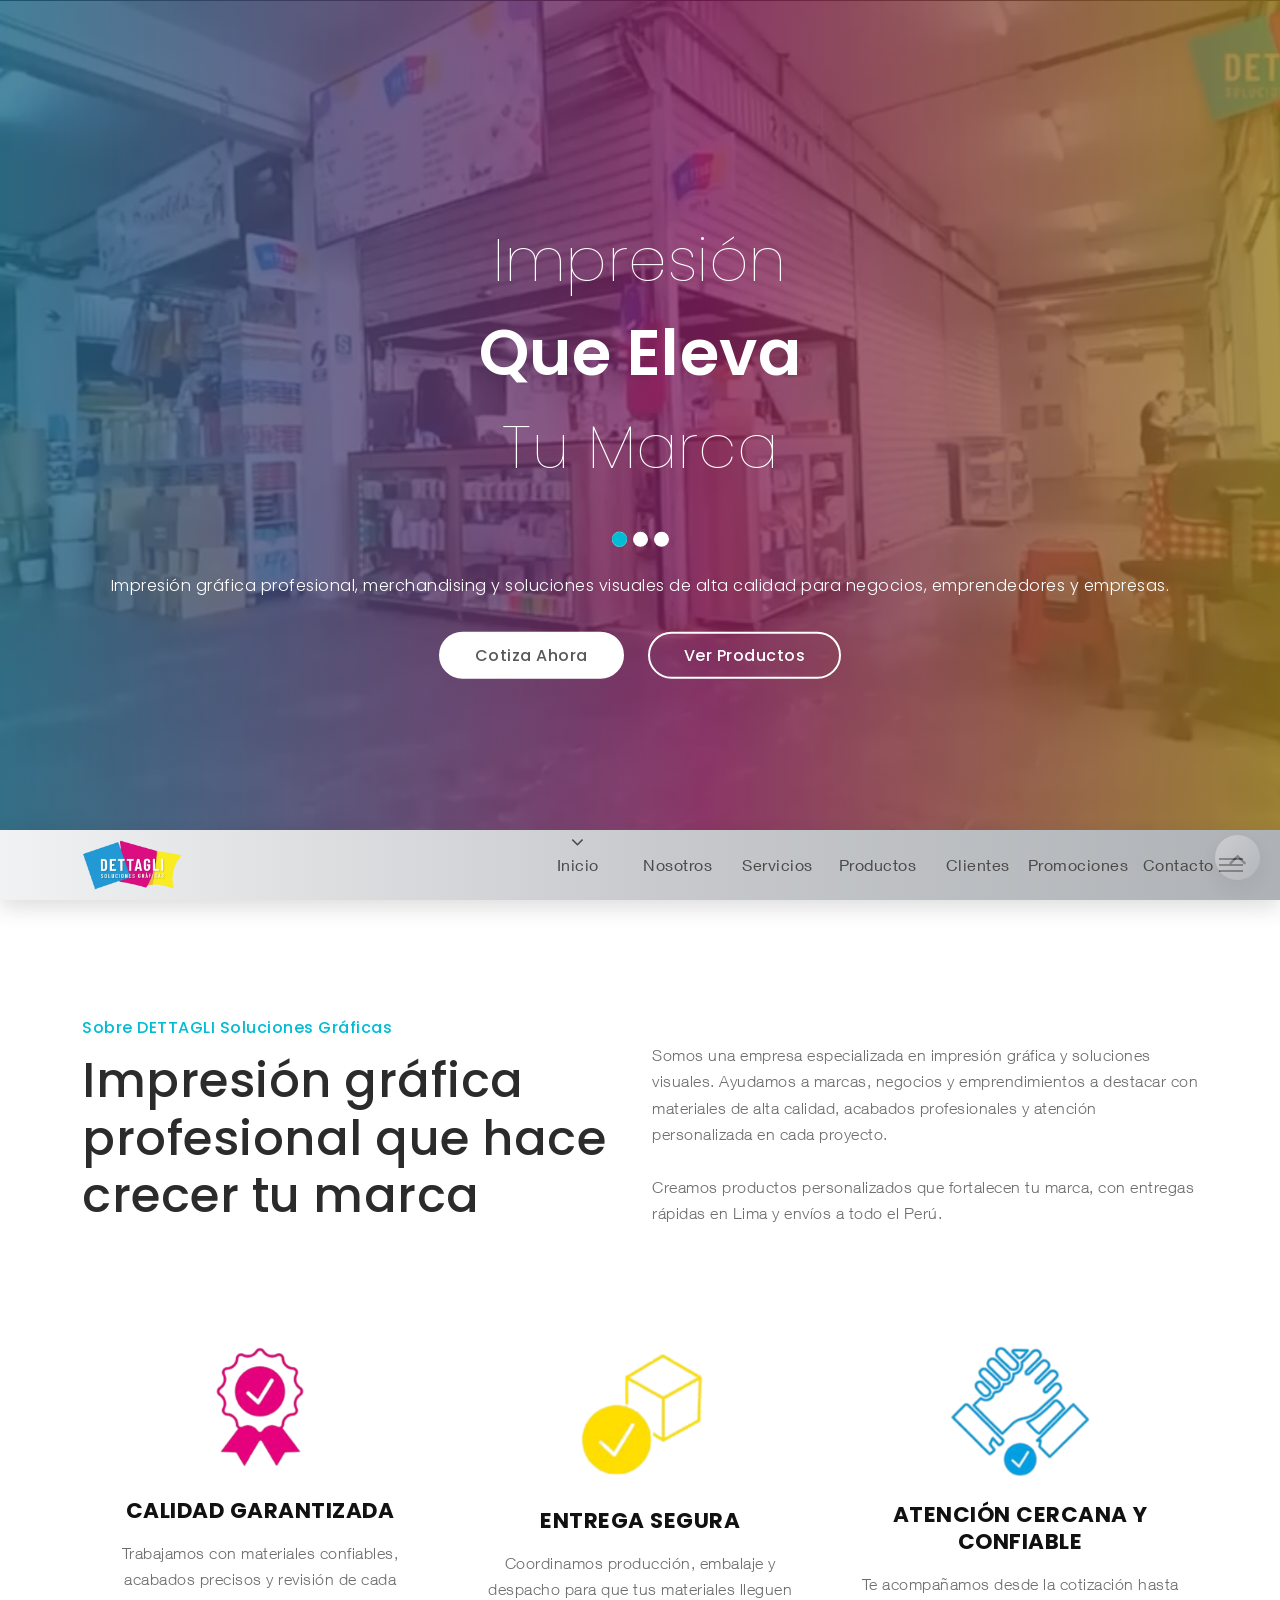
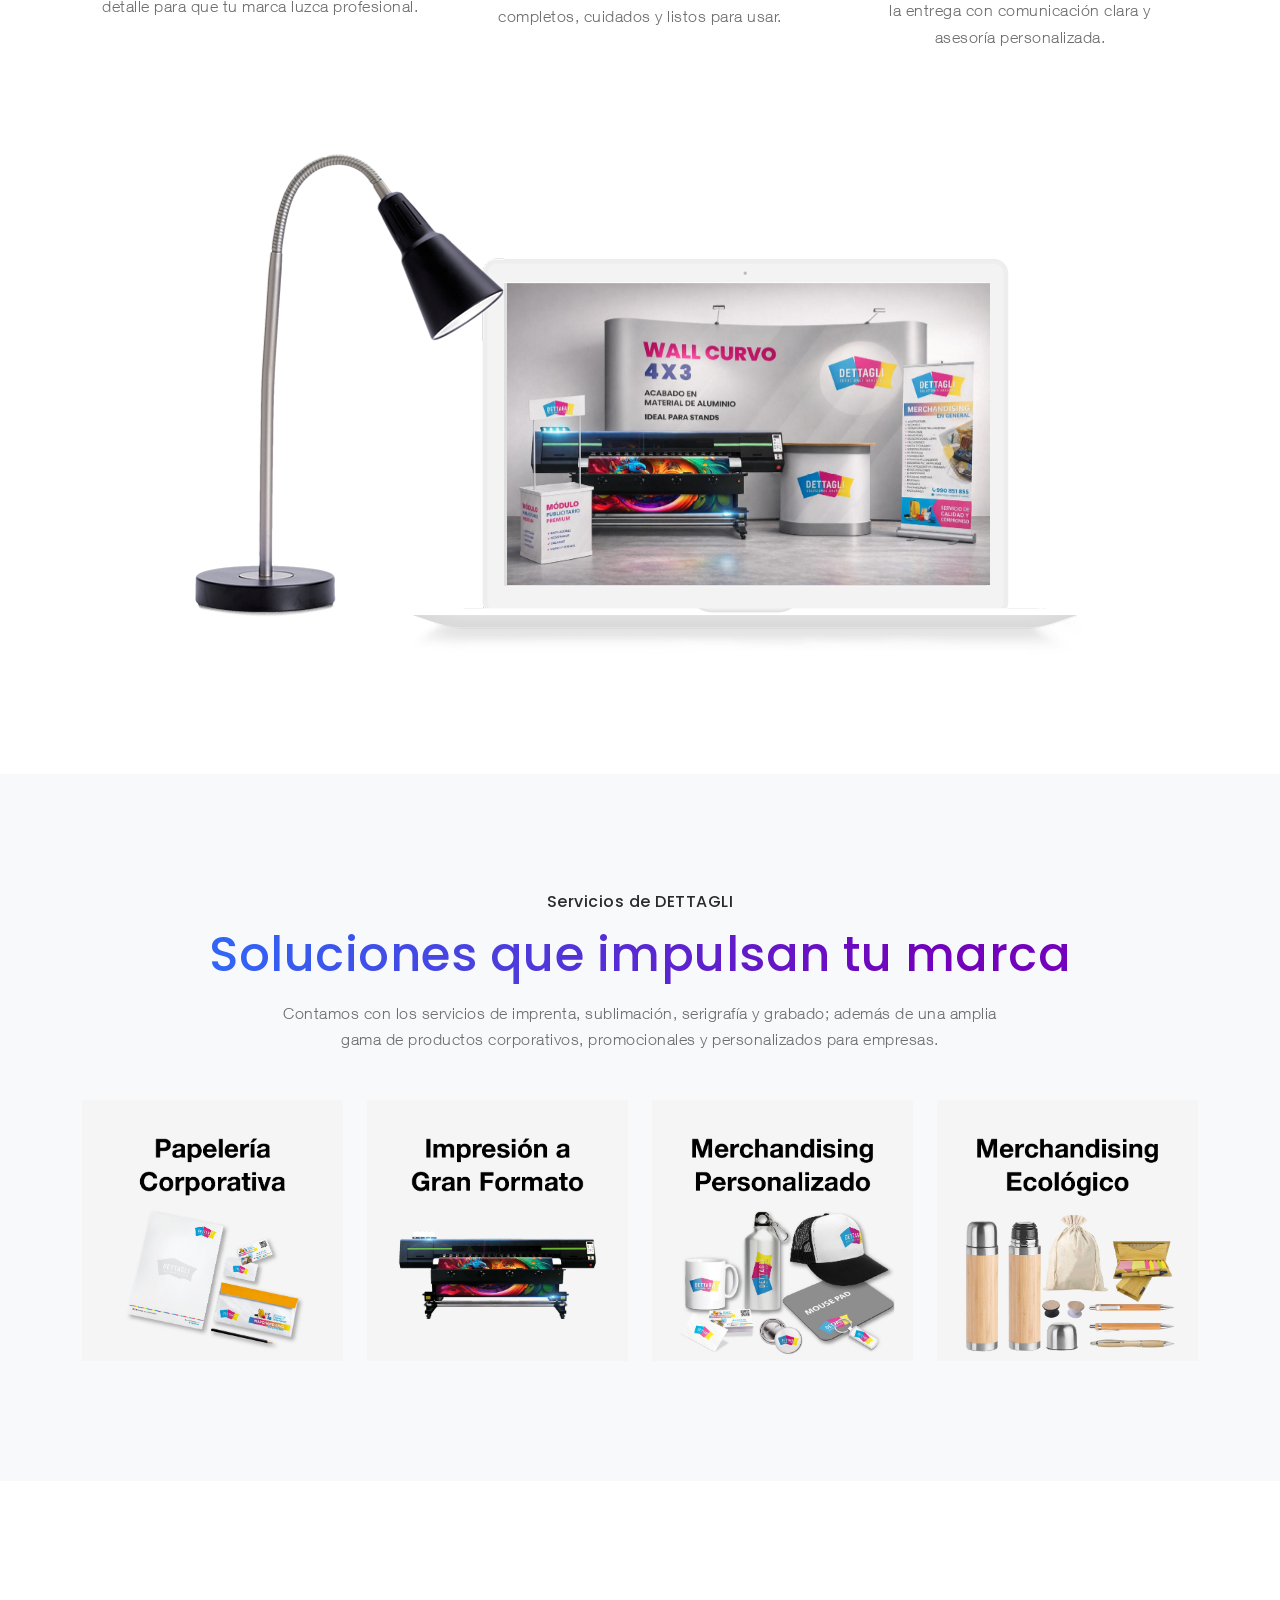
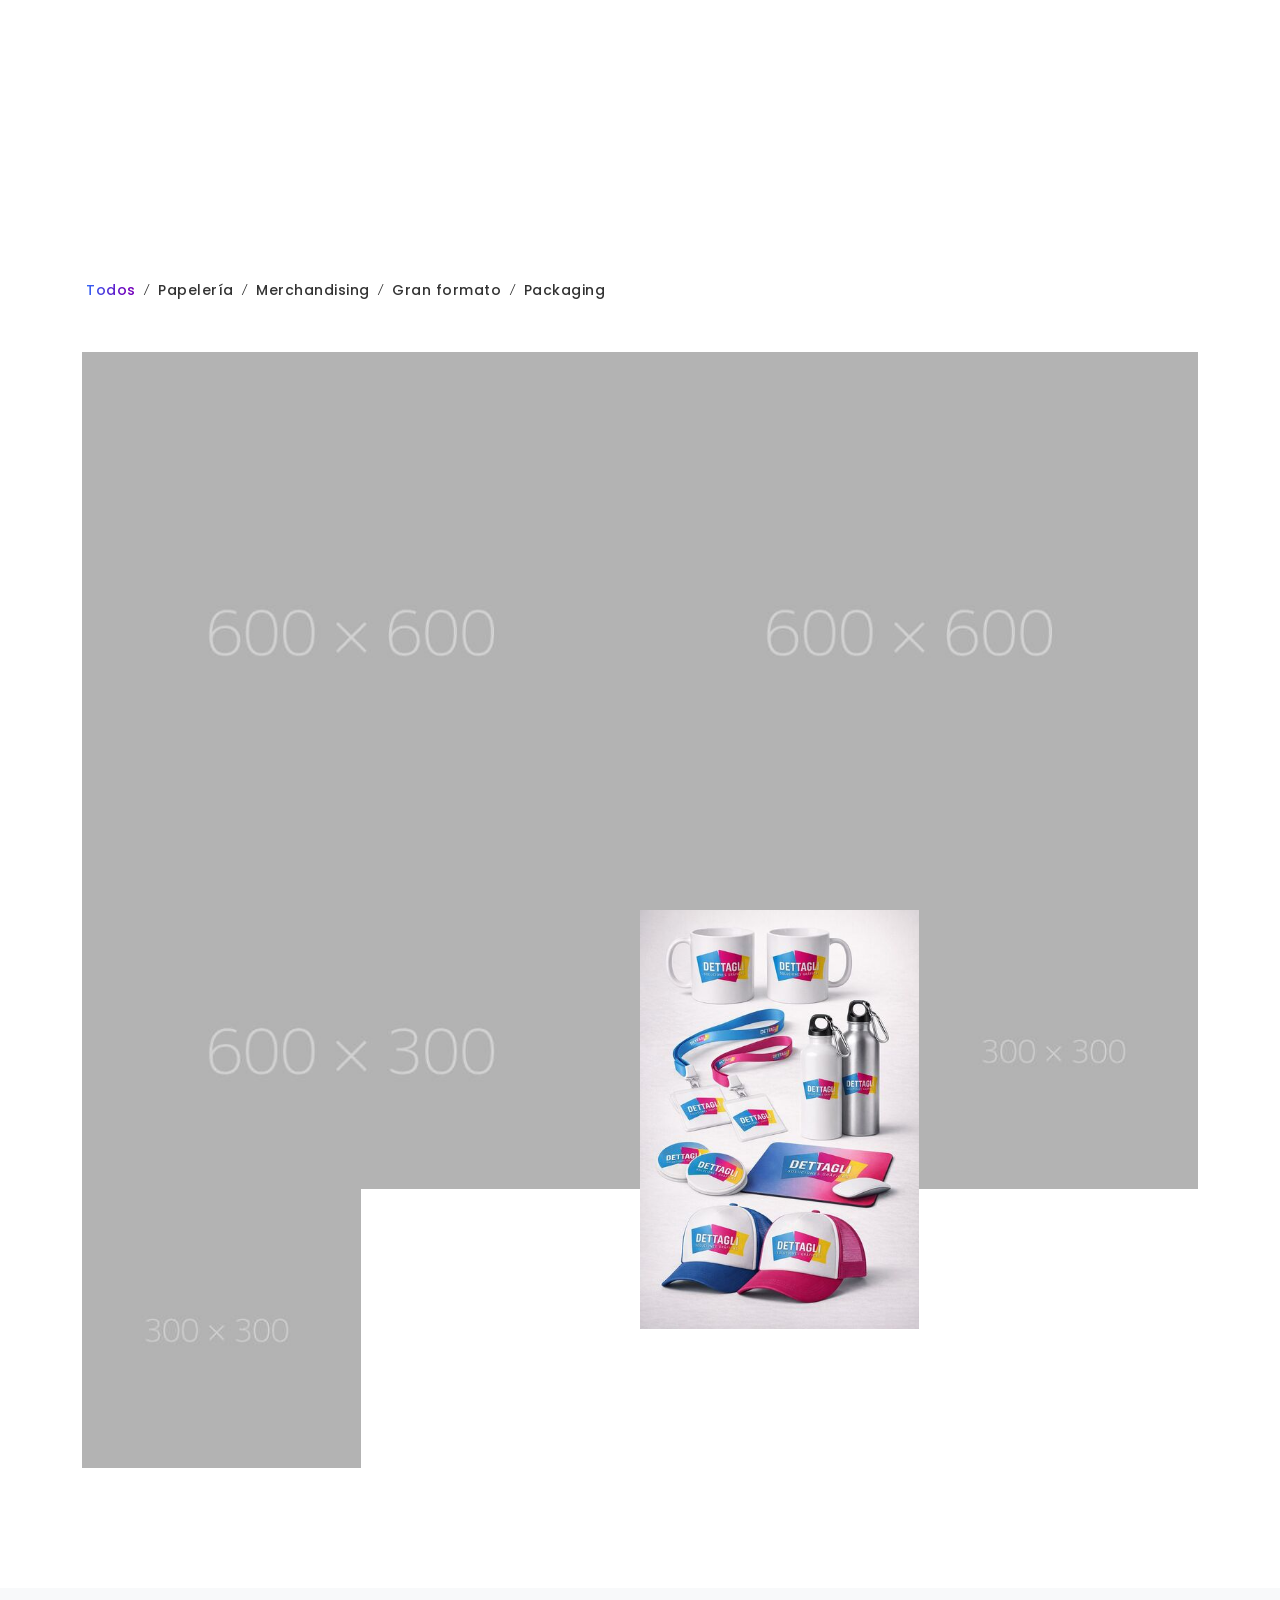
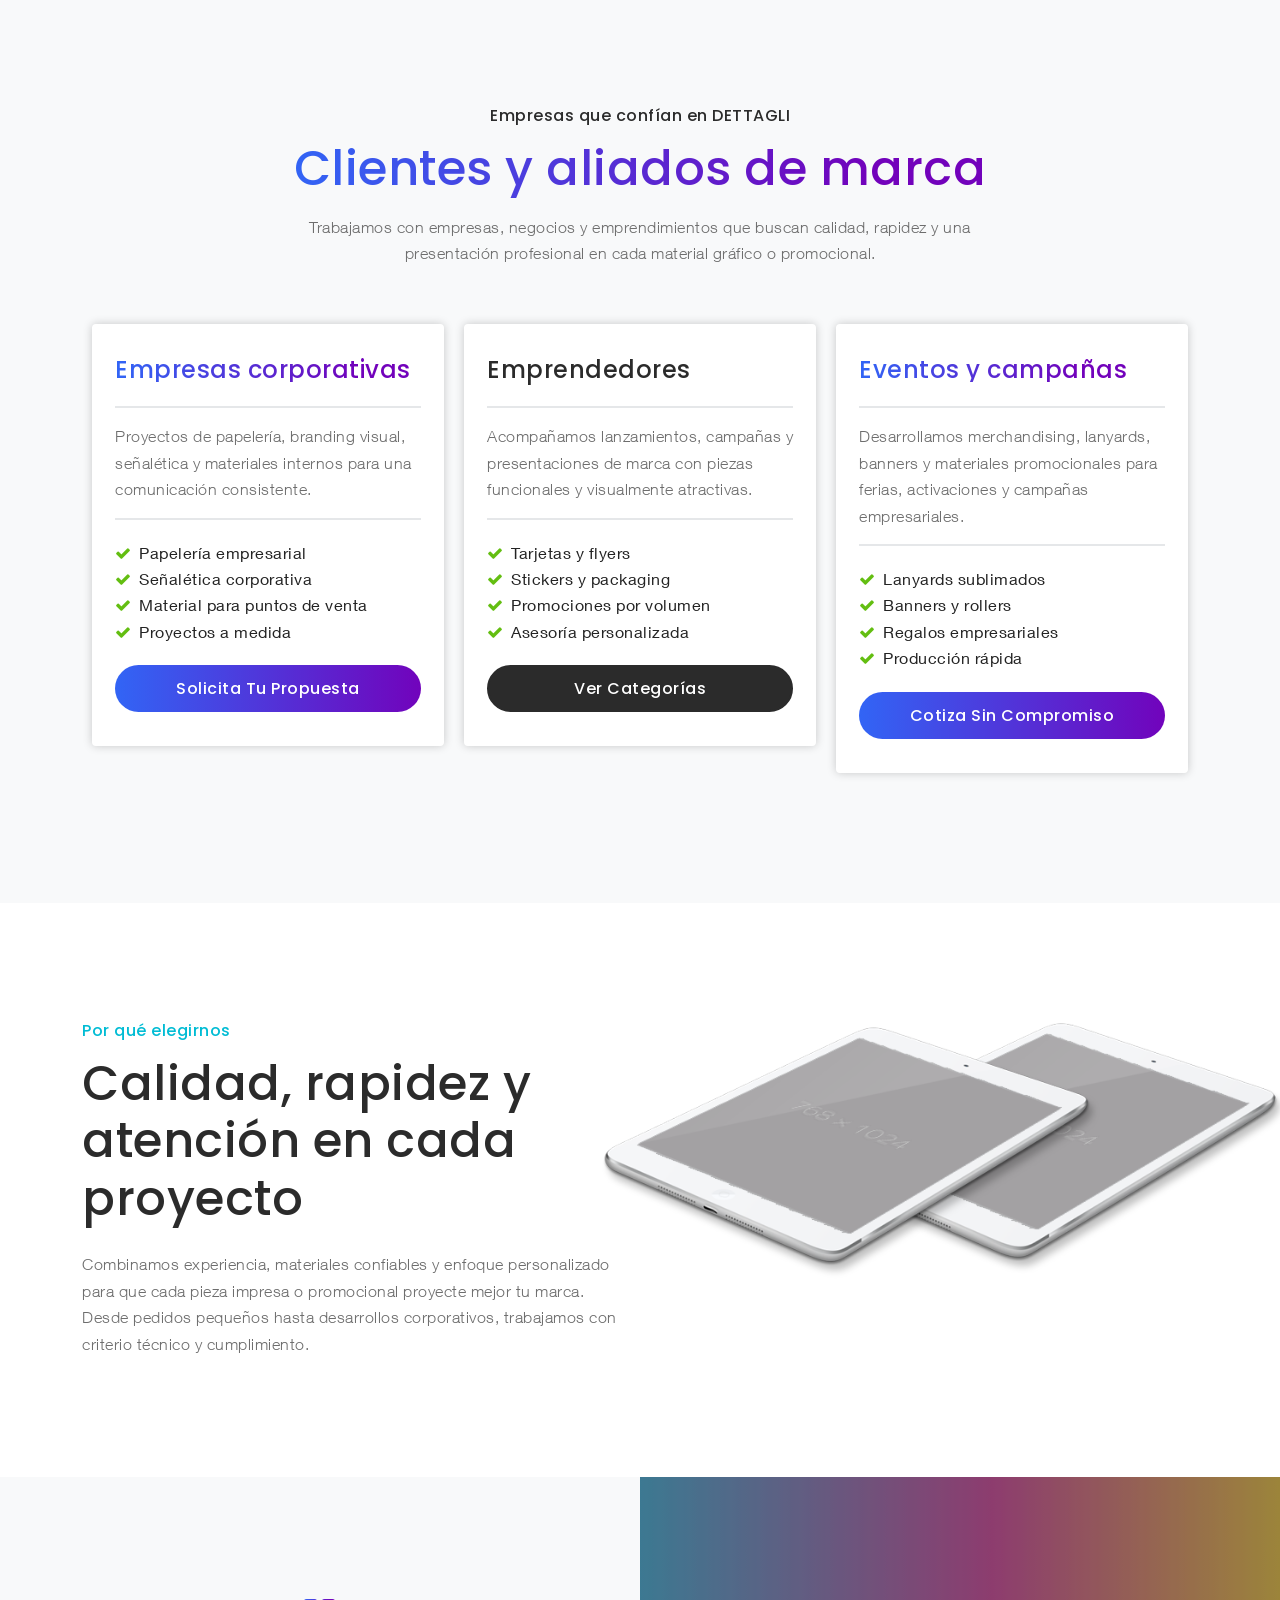
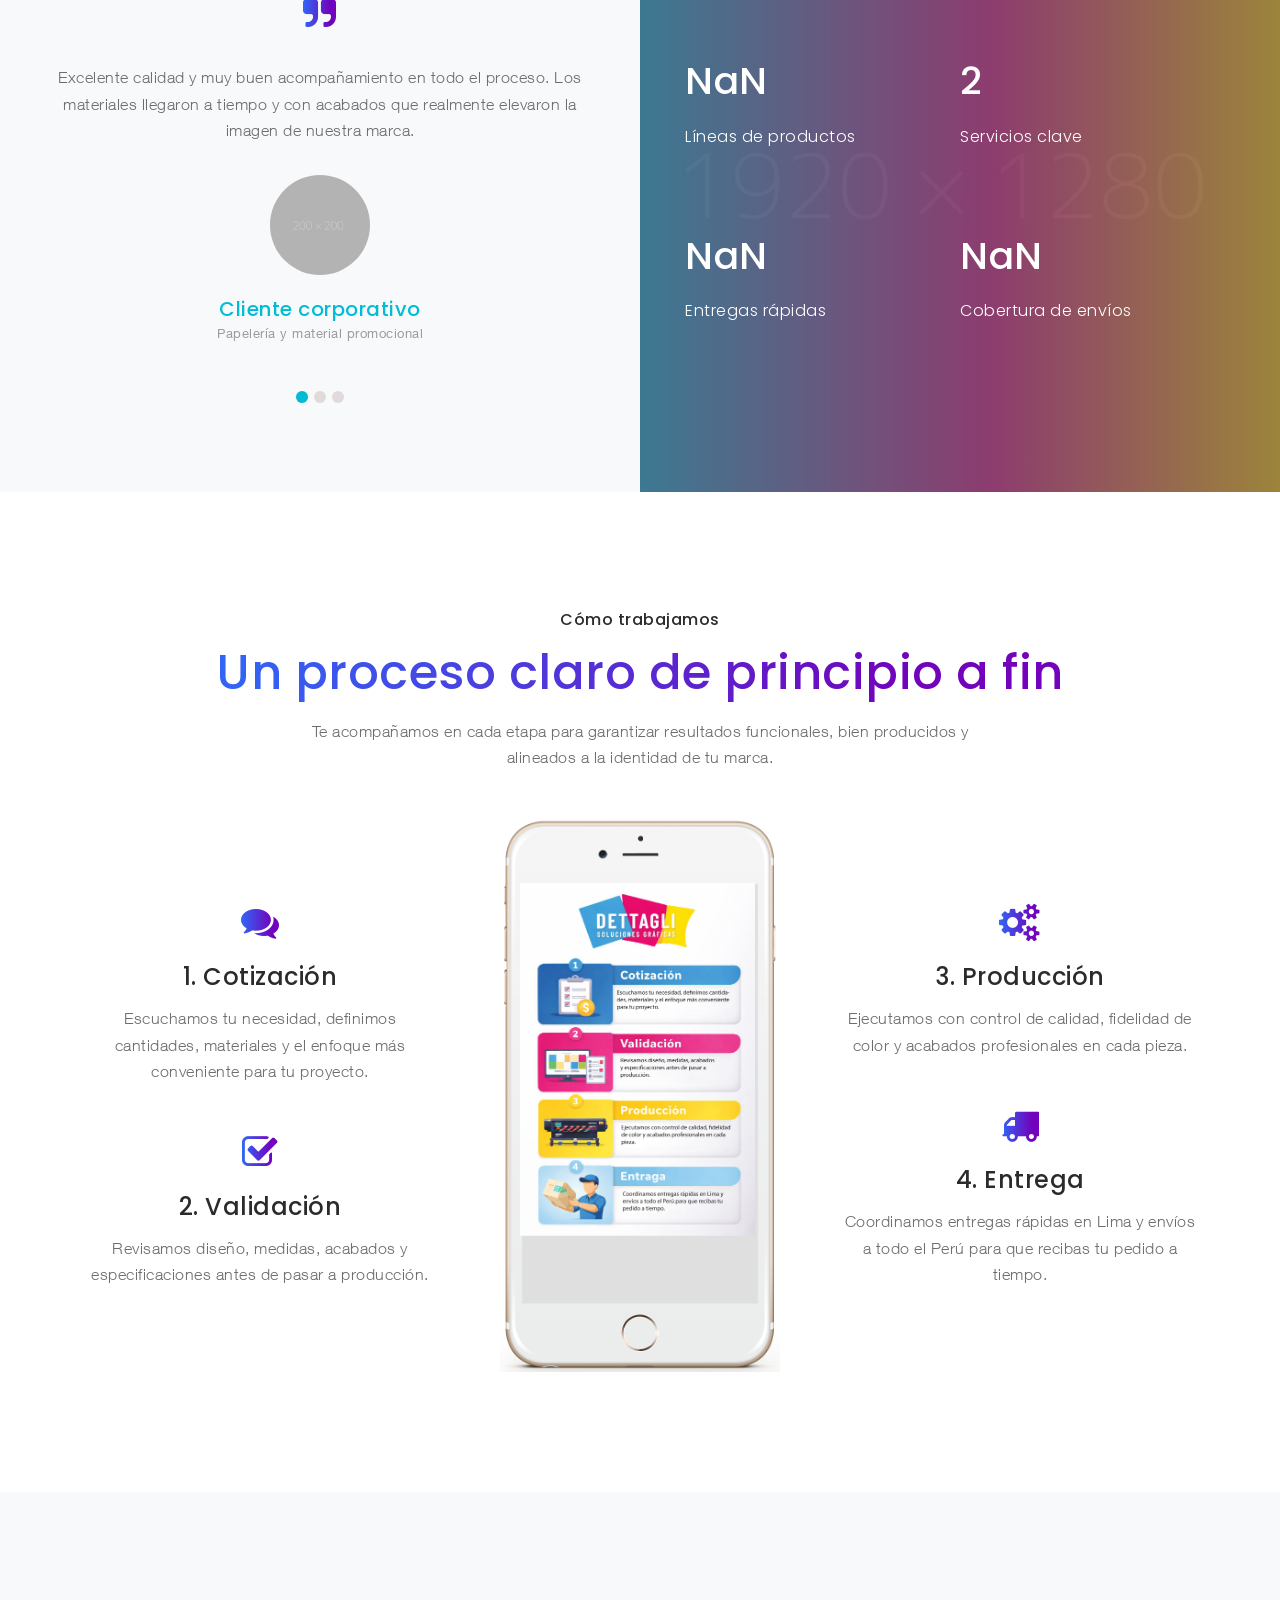
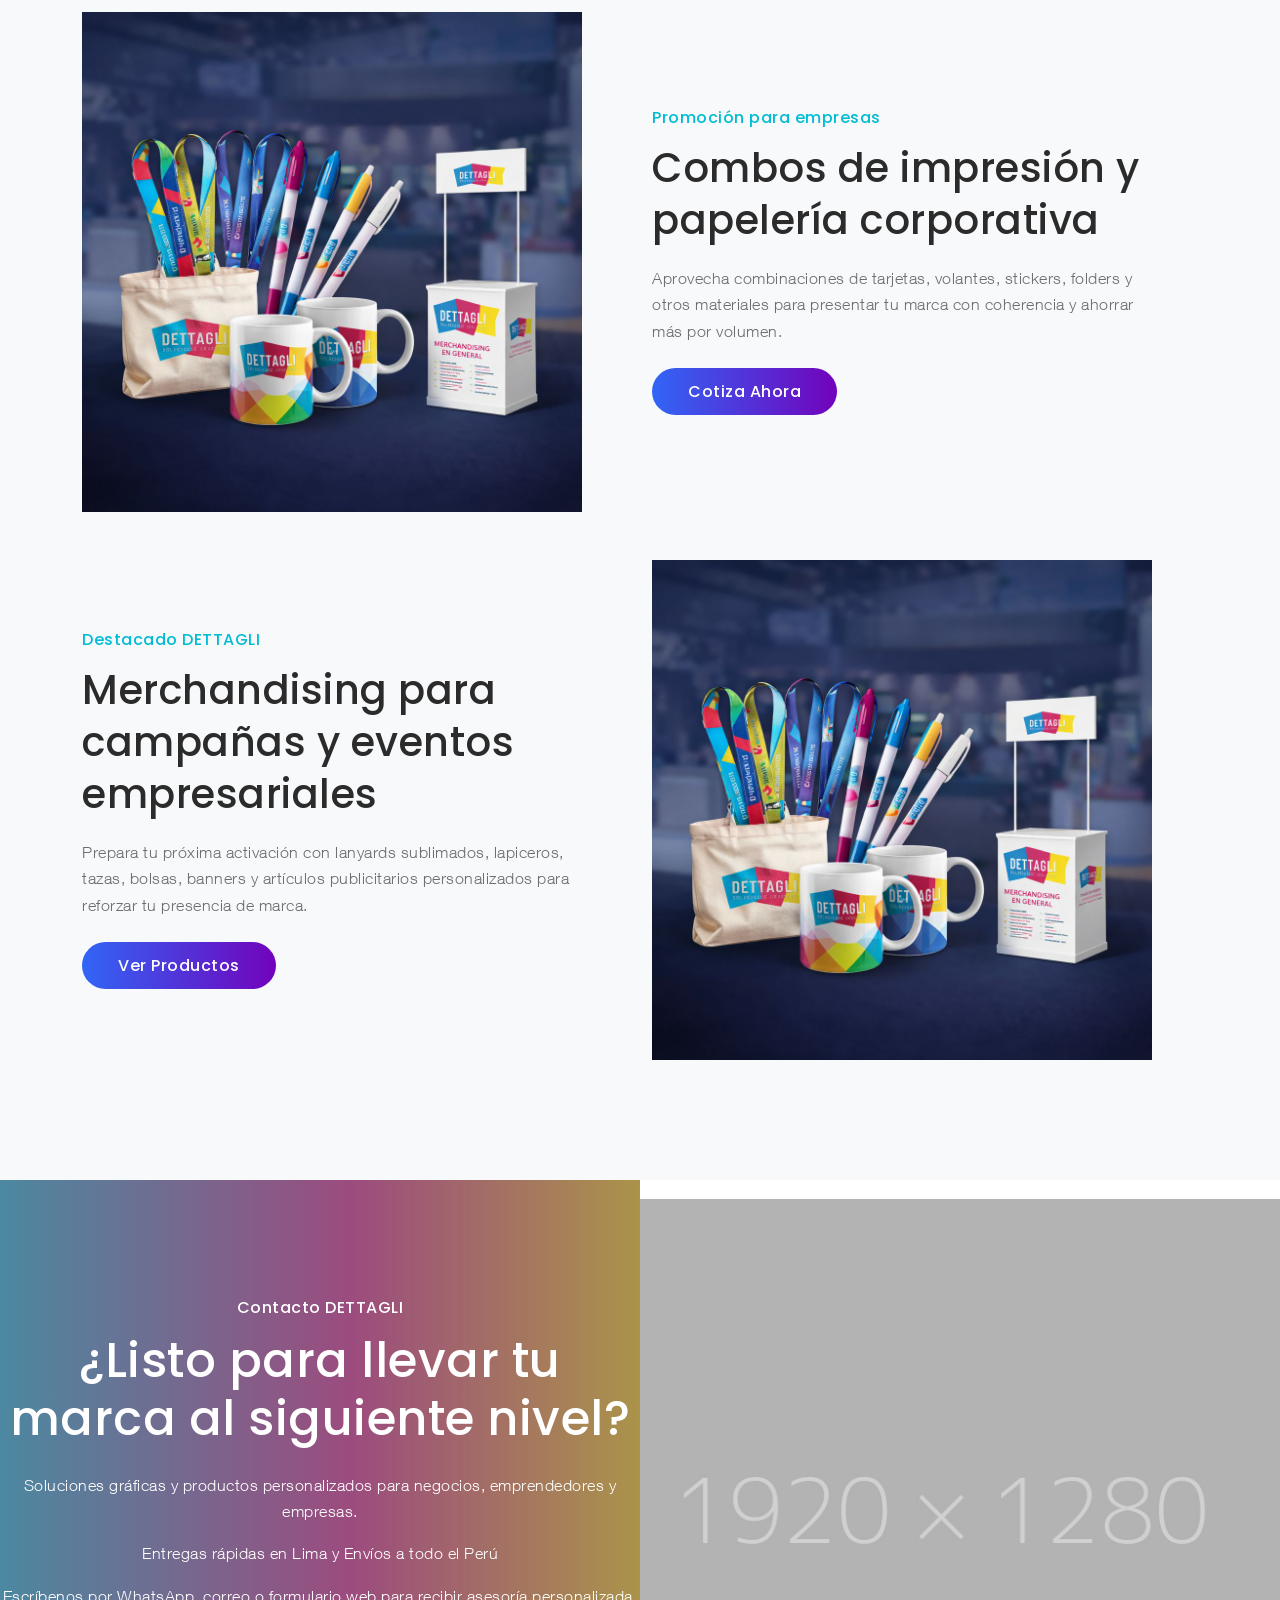
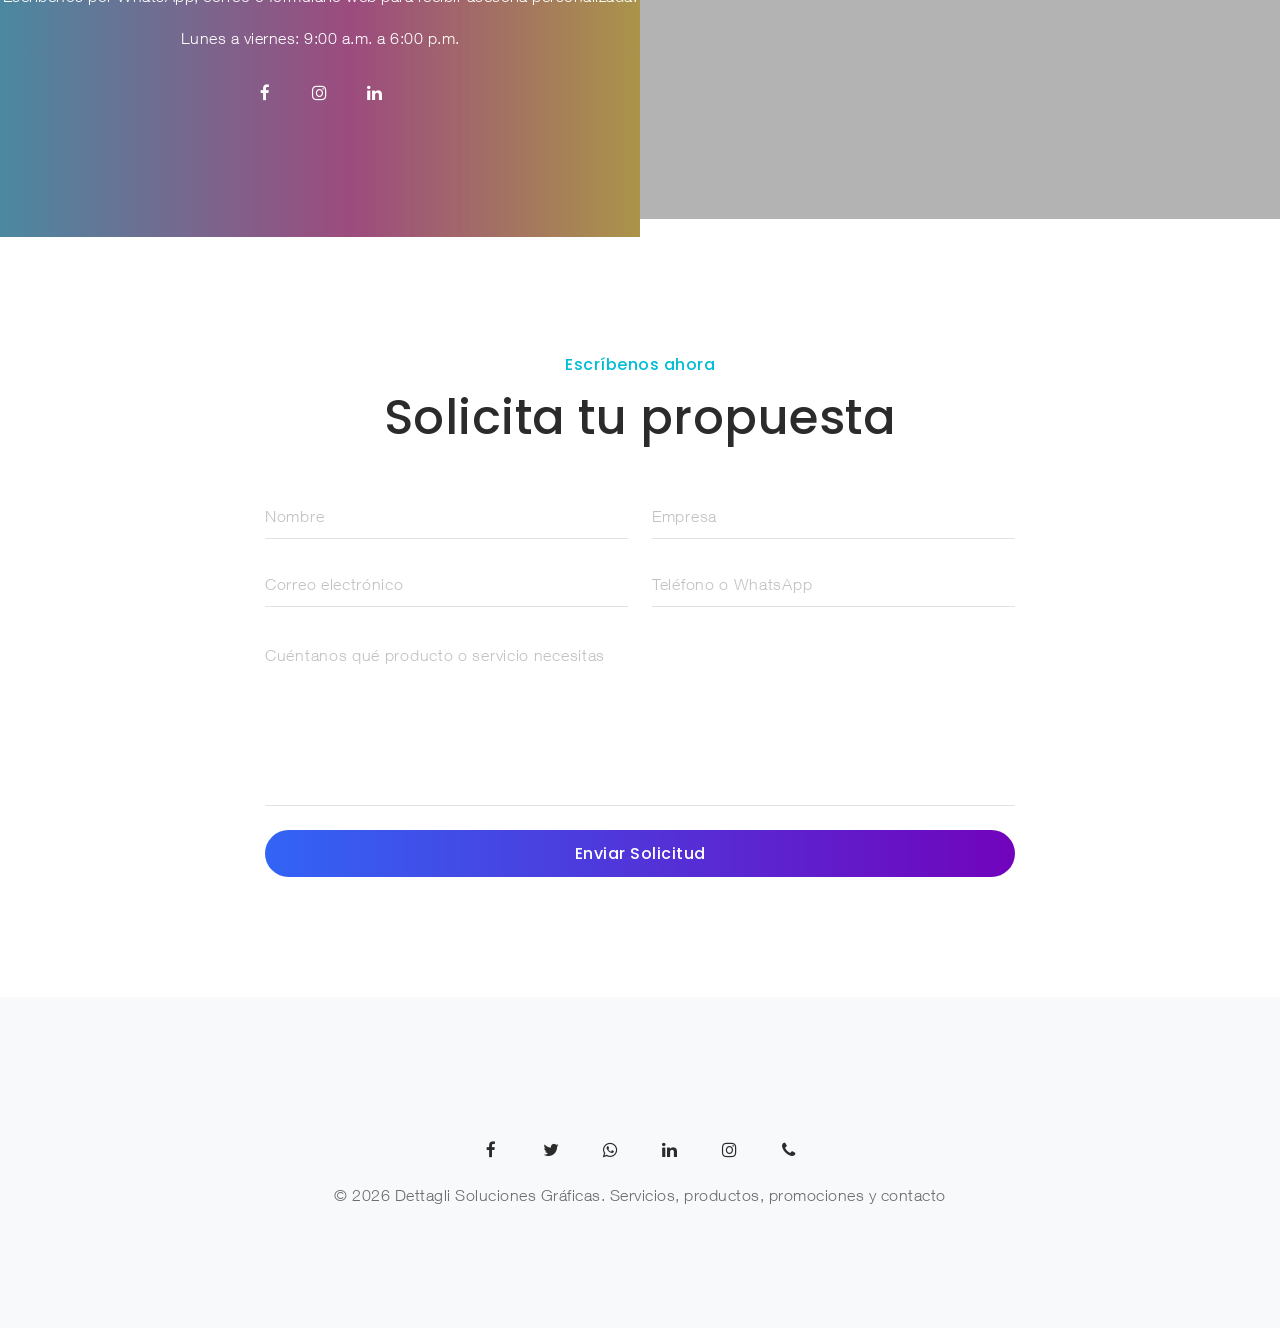
==== commit 2656fd6b: "cambios para la integridad de los archivos" ====
--- a/index.html
+++ b/index.html
@@ -1,14 +1,49 @@
 <!doctype html>
-<html lang="en">
+<html lang="es">
 
 <head>
     <!-- Required meta tags -->
     <meta charset="utf-8">
     <meta name="viewport" content="width=device-width, initial-scale=1, shrink-to-fit=no">
-    <!-- Page Title -->
-    <title>Dettagli</title>
+
+    <!-- ===== SEO: Primary Meta Tags ===== -->
+    <title>DETTAGLI Soluciones Gráficas | Impresión y Merchandising en Lima, Perú</title>
+    <meta name="description"
+        content="Impresión gráfica profesional, merchandising y productos personalizados para empresas y emprendedores. Papelería corporativa, sublimación, gran formato y packaging. Entregas en Lima y envíos a todo el Perú.">
+    <meta name="keywords"
+        content="impresión gráfica Lima, merchandising personalizado, papelería corporativa, sublimación, serigrafía, gran formato, banners, packaging, productos personalizados Perú, DETTAGLI">
+    <meta name="author" content="DETTAGLI Soluciones Gráficas">
+    <meta name="robots" content="index, follow">
+    <meta name="theme-color" content="#B02A7E">
+    <meta name="geo.region" content="PE-LMA">
+    <meta name="geo.placename" content="Lima, Perú">
+
+    <!-- Canonical (TODO: reemplazar por el dominio final de producción) -->
+    <link rel="canonical" href="https://hectorsalazar.github.io/dettagli/">
+
+    <!-- ===== SEO: Open Graph / Facebook ===== -->
+    <meta property="og:type" content="website">
+    <meta property="og:site_name" content="DETTAGLI Soluciones Gráficas">
+    <meta property="og:title" content="DETTAGLI Soluciones Gráficas | Impresión y Merchandising en Lima, Perú">
+    <meta property="og:description"
+        content="Impresión gráfica profesional, merchandising y productos personalizados para empresas y emprendedores. Entregas en Lima y envíos a todo el Perú.">
+    <meta property="og:url" content="https://hectorsalazar.github.io/dettagli/">
+    <meta property="og:image"
+        content="https://hectorsalazar.github.io/dettagli/images/dettagli/promocion_para_empresas.jpeg">
+    <meta property="og:locale" content="es_PE">
+
+    <!-- ===== SEO: Twitter Card ===== -->
+    <meta name="twitter:card" content="summary_large_image">
+    <meta name="twitter:title" content="DETTAGLI Soluciones Gráficas | Impresión y Merchandising en Lima, Perú">
+    <meta name="twitter:description"
+        content="Impresión gráfica profesional, merchandising y productos personalizados para empresas y emprendedores. Entregas en Lima y envíos a todo el Perú.">
+    <meta name="twitter:image"
+        content="https://hectorsalazar.github.io/dettagli/images/dettagli/promocion_para_empresas.jpeg">
+
     <!-- Favicon -->
-    <link rel="icon" href="#">
+    <link rel="icon" type="image/x-icon" href="images/dettagli/favicon.ico">
+    <link rel="apple-touch-icon" href="images/dettagli/logo.png">
+
     <!-- Animate -->
     <link rel="stylesheet" href="css/animate.min.css">
     <!-- Bootstrap CSS -->
@@ -28,6 +63,37 @@
     <!-- Style Sheet -->
     <link rel="stylesheet" href="css/style.css">
 
+    <!-- ===== SEO: Structured Data (JSON-LD) ===== -->
+    <!-- TODO: verificar teléfono, email y redes sociales antes de publicar -->
+    <script type="application/ld+json">
+    {
+        "@context": "https://schema.org",
+        "@type": "LocalBusiness",
+        "name": "DETTAGLI Soluciones Gráficas",
+        "image": "https://hectorsalazar.github.io/dettagli/images/dettagli/promocion_para_empresas.jpeg",
+        "logo": "https://hectorsalazar.github.io/dettagli/images/dettagli/logo.png",
+        "url": "https://hectorsalazar.github.io/dettagli/",
+        "description": "Impresión gráfica profesional, merchandising y productos personalizados para empresas y emprendedores. Papelería corporativa, sublimación, gran formato y packaging.",
+        "telephone": "+51990851855",
+        "email": "dettagliventa@gmail.com",
+        "priceRange": "$$",
+        "address": {
+            "@type": "PostalAddress",
+            "addressLocality": "Lima",
+            "addressCountry": "PE"
+        },
+        "areaServed": {
+            "@type": "Country",
+            "name": "Perú"
+        },
+        "openingHoursSpecification": {
+            "@type": "OpeningHoursSpecification",
+            "dayOfWeek": ["Monday", "Tuesday", "Wednesday", "Thursday", "Friday"],
+            "opens": "09:00",
+            "closes": "18:00"
+        }
+    }
+    </script>
 
 </head>
 
@@ -66,7 +132,7 @@
             <div class="container">
                 <a href="javascript:void(0)" title="Logo" class="logo scroll">
                     <!--Logo Default-->
-                    <img src="images/logo.png" alt="logo" class="logo-dark default">
+                    <img src="images/dettagli/logo.png" alt="DETTAGLI Soluciones Gráficas" class="logo-dark default">
                 </a>
 
                 <!--Nav Links-->
@@ -144,7 +210,8 @@
 
     <!--slider-->
     <section id="home" class="p-0 single-slide fullscreen ">
-        <h2 class="d-none">hidden</h2>
+        <h1 class="visually-hidden">DETTAGLI Soluciones Gráficas — Impresión gráfica, merchandising y productos
+            personalizados en Lima, Perú</h1>
         <div id="rev_slider_19_1_wrapper" class="rev_slider_wrapper fullscreen-container" data-alias="wexim_slider_01"
             data-source="gallery" style="background:transparent;padding:0px;">
             <!-- START REVOLUTION SLIDER 5.4.8.1 fullscreen mode -->
@@ -153,14 +220,16 @@
                     <!-- SLIDE  -->
                     <li data-index="rs-3" data-transition="crossfade" data-slotamount="default" data-hideafterloop="0"
                         data-hideslideonmobile="off" data-easein="default" data-easeout="default"
-                        data-masterspeed="default" data-thumb="images/slide-img2.jpg" data-rotate="0"
+                        data-masterspeed="default" data-thumb="video/thumb.jpeg" data-rotate="0"
                         data-saveperformance="off" data-title="Slide" data-param1="" data-param2="" data-param3=""
                         data-param4="" data-param5="" data-param6="" data-param7="" data-param8="" data-param9=""
                         data-param10="" data-description="">
 
                         <!-- MAIN IMAGE -->
-                        <img src="video/thumb.jpg" alt="" data-bgposition="center center" data-bgfit="cover"
-                            data-bgrepeat="no-repeat" data-bgparallax="off" class="rev-slidebg" data-no-retina>
+                        <img src="video/thumb.jpeg"
+                            alt="DETTAGLI Soluciones Gráficas - impresión y merchandising profesional"
+                            data-bgposition="center center" data-bgfit="cover" data-bgrepeat="no-repeat"
+                            data-bgparallax="off" class="rev-slidebg" data-no-retina>
                         <!-- LAYERS -->
 
                         <!-- Overlay -->
@@ -230,8 +299,8 @@
             <div class="row mt-lg-5 feature-row-three">
                 <div class="col-md-4 col-sm-6 wow fadeInLeft">
                     <div class="feature-box feature-box-icon">
-                        <img class="feature-photo-icon feature-photo-icon-magenta" src="images/dettagli/icono-calidad-garantizada.png"
-                            alt="Calidad garantizada">
+                        <img class="feature-photo-icon feature-photo-icon-magenta"
+                            src="images/dettagli/icono-calidad-garantizada.png" alt="Calidad garantizada">
                         <h6 class="mb-3">Calidad garantizada</h6>
                         <p>Trabajamos con materiales confiables, acabados precisos y revisión de cada detalle para que
                             tu marca luzca profesional.</p>
@@ -239,8 +308,8 @@
                 </div>
                 <div class="col-md-4 col-sm-6 wow fadeInUp">
                     <div class="feature-box feature-box-icon">
-                        <img class="feature-photo-icon feature-photo-icon-amarillo" src="images/dettagli/icono-entrega-segura.png"
-                            alt="Entrega segura">
+                        <img class="feature-photo-icon feature-photo-icon-amarillo"
+                            src="images/dettagli/icono-entrega-segura.png" alt="Entrega segura">
                         <h6 class="mb-3">Entrega segura</h6>
                         <p>Coordinamos producción, embalaje y despacho para que tus materiales lleguen completos,
                             cuidados y listos para usar.</p>
@@ -248,8 +317,8 @@
                 </div>
                 <div class="col-md-4 col-sm-6 wow fadeInRight">
                     <div class="feature-box feature-box-icon">
-                        <img class="feature-photo-icon feature-photo-icon-cian" src="images/dettagli/icono-atencion-cercana.png"
-                            alt="Atención cercana y confiable">
+                        <img class="feature-photo-icon feature-photo-icon-cian"
+                            src="images/dettagli/icono-atencion-cercana.png" alt="Atención cercana y confiable">
                         <h6 class="mb-3">Atención cercana y confiable</h6>
                         <p>Te acompañamos desde la cotización hasta la entrega con comunicación clara y asesoría
                             personalizada.</p>
@@ -260,7 +329,7 @@
             <div class="row laptop text-center">
                 <div class="col-md-12">
                     <div class="laptop-img wow fadeInUp">
-                        <img src="images/laptop-img.png" alt="Presentación Dettagli">
+                        <img src="images/plantilla/laptop-img.png" alt="Presentación Dettagli">
                         <div id="laptop-slide" class="owl-carousel owl-theme">
                             <div class="item">
                                 <img src="images/dettagli/sobre_dettagli.jpeg" alt="Papelería corporativa">
@@ -294,127 +363,32 @@
                 </div>
             </div>
 
-            <!-- <div class="row">
-                <div class="col-sm-12" style="display: contents;">
-                    <div id="team-slider" class="owl-carousel owl-theme wow fadeInUp">
-                        <div class="team-box item">
-                            <div class="team-image">
-                                <img src="images/team-img1.jpg" alt="Imprenta profesional">
-                            </div>
-                            <div class="team-text">
-                                <h5>Imprenta</h5>
-                                <span class="alt-font">Material gráfico corporativo</span>
-                            </div>
-                            <ul class="team-progress text-start">
-                                <li class="progress-item">
-                                    <h6>Tarjetas, volantes y afiches <span class="float-end"><b
-                                                class="count">95</b>%</span></h6>
-                                    <div class="progress"><span class="progress-bar" role="progressbar"
-                                            aria-valuenow="95" aria-valuemin="0" aria-valuemax="100"></span></div>
-                                </li>
-                                <li class="progress-item">
-                                    <h6>Folders, certificados y stickers <span class="float-end"><b
-                                                class="count">90</b>%</span></h6>
-                                    <div class="progress"><span class="progress-bar" role="progressbar"
-                                            aria-valuenow="90" aria-valuemin="0" aria-valuemax="100"></span></div>
-                                </li>
-                            </ul>
-                        </div>
-                        <div class="team-box item">
-                            <div class="team-image">
-                                <img src="images/team-img2.jpg" alt="Sublimación y personalizados">
-                            </div>
-                            <div class="team-text">
-                                <h5>Sublimación</h5>
-                                <span class="alt-font">Productos personalizados</span>
-                            </div>
-                            <ul class="team-progress text-start">
-                                <li class="progress-item">
-                                    <h6>Tazas, chops y mouse pads <span class="float-end"><b
-                                                class="count">92</b>%</span></h6>
-                                    <div class="progress"><span class="progress-bar" role="progressbar"
-                                            aria-valuenow="92" aria-valuemin="0" aria-valuemax="100"></span></div>
-                                </li>
-                                <li class="progress-item">
-                                    <h6>Lanyards y posavasos sublimados <span class="float-end"><b
-                                                class="count">88</b>%</span></h6>
-                                    <div class="progress"><span class="progress-bar" role="progressbar"
-                                            aria-valuenow="88" aria-valuemin="0" aria-valuemax="100"></span></div>
-                                </li>
-                            </ul>
-                        </div>
-                        <div class="team-box item">
-                            <div class="team-image">
-                                <img src="images/team-img3.jpg" alt="Merchandising corporativo">
-                            </div>
-                            <div class="team-text">
-                                <h5>Merchandising</h5>
-                                <span class="alt-font">Regalos y artículos publicitarios</span>
-                            </div>
-                            <ul class="team-progress text-start">
-                                <li class="progress-item">
-                                    <h6>Lapiceros y regalos empresariales <span class="float-end"><b
-                                                class="count">94</b>%</span></h6>
-                                    <div class="progress"><span class="progress-bar" role="progressbar"
-                                            aria-valuenow="94" aria-valuemin="0" aria-valuemax="100"></span></div>
-                                </li>
-                                <li class="progress-item">
-                                    <h6>Merch para campañas y eventos <span class="float-end"><b
-                                                class="count">90</b>%</span></h6>
-                                    <div class="progress"><span class="progress-bar" role="progressbar"
-                                            aria-valuenow="90" aria-valuemin="0" aria-valuemax="100"></span></div>
-                                </li>
-                            </ul>
-                        </div>
-                        <div class="team-box item">
-                            <div class="team-image">
-                                <img src="images/team-img1.jpg" alt="Gran formato y señalética">
-                            </div>
-                            <div class="team-text">
-                                <h5>Gran formato</h5>
-                                <span class="alt-font">Viniles, banners y señalética</span>
-                            </div>
-                            <ul class="team-progress text-start">
-                                <li class="progress-item">
-                                    <h6>Banners, viniles y rollers <span class="float-end"><b
-                                                class="count">93</b>%</span></h6>
-                                    <div class="progress"><span class="progress-bar" role="progressbar"
-                                            aria-valuenow="93" aria-valuemin="0" aria-valuemax="100"></span></div>
-                                </li>
-                                <li class="progress-item">
-                                    <h6>Señalética interior y exterior <span class="float-end"><b
-                                                class="count">89</b>%</span></h6>
-                                    <div class="progress"><span class="progress-bar" role="progressbar"
-                                            aria-valuenow="89" aria-valuemin="0" aria-valuemax="100"></span></div>
-                                </li>
-                            </ul>
-                        </div>
-                    </div>
-                </div>
-            </div> -->
-
             <div class="row g-4">
                 <div class="col-12 col-lg-3">
                     <div class="blog-image wow hover-effect fadeInLeft">
-                        <img src="images/dettagli/papeleria_corporativa.jpeg" alt="Combos de impresión" class="img-fluid">
+                        <img src="images/dettagli/papeleria_corporativa.jpeg" alt="Papelería corporativa personalizada"
+                            class="img-fluid">
                     </div>
                 </div>
 
                 <div class="col-12 col-lg-3">
                     <div class="blog-image wow hover-effect fadeInLeft">
-                        <img src="images/dettagli/impresion_a_gran_formato.jpeg" alt="Combos de impresión" class="img-fluid">
+                        <img src="images/dettagli/impresion_a_gran_formato.jpeg" alt="Impresión a gran formato"
+                            class="img-fluid">
                     </div>
                 </div>
 
                 <div class="col-12 col-lg-3">
                     <div class="blog-image wow hover-effect fadeInLeft">
-                        <img src="images/dettagli/merchandising_personalizado.jpeg" alt="Combos de impresión" class="img-fluid">
+                        <img src="images/dettagli/merchandising_personalizado.jpeg" alt="Merchandising personalizado"
+                            class="img-fluid">
                     </div>
                 </div>
 
                 <div class="col-12 col-lg-3">
                     <div class="blog-image wow hover-effect fadeInLeft">
-                        <img src="images/dettagli/merchandising_ecologico.jpeg" alt="Combos de impresión" class="img-fluid">
+                        <img src="images/dettagli/merchandising_ecologico.jpeg" alt="Merchandising ecológico"
+                            class="img-fluid">
                     </div>
                 </div>
             </div>
@@ -473,9 +447,9 @@
                             </a>
                         </div>
                         <div class="cbp-item merch">
-                            <a href="images/work-2.jpg" class="cbp-caption cbp-lightbox"
+                            <a href="images/plantilla/work-2.jpg" class="cbp-caption cbp-lightbox"
                                 data-title="Merchandising corporativo">
-                                <div class="cbp-caption-defaultWrap"><img src="images/work-2.jpg"
+                                <div class="cbp-caption-defaultWrap"><img src="images/plantilla/work-2.jpg"
                                         alt="Merchandising corporativo"></div>
                                 <div class="cbp-caption-activeWrap"></div>
                                 <div class="cbp-l-caption-alignCenter center-block">
@@ -489,9 +463,9 @@
                             </a>
                         </div>
                         <div class="cbp-item merch packaging">
-                            <a href="images/work-3.jpg" class="cbp-caption cbp-lightbox"
+                            <a href="images/plantilla/work-3.jpg" class="cbp-caption cbp-lightbox"
                                 data-title="Sublimados y personalizados">
-                                <div class="cbp-caption-defaultWrap"><img src="images/work-3.jpg"
+                                <div class="cbp-caption-defaultWrap"><img src="images/plantilla/work-3.jpg"
                                         alt="Sublimados y personalizados"></div>
                                 <div class="cbp-caption-activeWrap"></div>
                                 <div class="cbp-l-caption-alignCenter center-block">
@@ -505,9 +479,9 @@
                             </a>
                         </div>
                         <div class="cbp-item gran-formato">
-                            <a href="images/work-4.jpg" class="cbp-caption cbp-lightbox"
+                            <a href="images/plantilla/work-4.jpg" class="cbp-caption cbp-lightbox"
                                 data-title="Gran formato y señalética">
-                                <div class="cbp-caption-defaultWrap"><img src="images/work-4.jpg"
+                                <div class="cbp-caption-defaultWrap"><img src="images/plantilla/work-4.jpg"
                                         alt="Gran formato y señalética"></div>
                                 <div class="cbp-caption-activeWrap"></div>
                                 <div class="cbp-l-caption-alignCenter center-block">
@@ -521,9 +495,9 @@
                             </a>
                         </div>
                         <div class="cbp-item packaging">
-                            <a href="images/work-5.jpg" class="cbp-caption cbp-lightbox"
+                            <a href="images/plantilla/work-5.jpg" class="cbp-caption cbp-lightbox"
                                 data-title="Packaging y etiquetas">
-                                <div class="cbp-caption-defaultWrap"><img src="images/work-5.jpg"
+                                <div class="cbp-caption-defaultWrap"><img src="images/plantilla/work-5.jpg"
                                         alt="Packaging y etiquetas"></div>
                                 <div class="cbp-caption-activeWrap"></div>
                                 <div class="cbp-l-caption-alignCenter center-block">
@@ -537,8 +511,9 @@
                             </a>
                         </div>
                         <div class="cbp-item merch packaging">
-                            <a href="images/work-6.jpg" class="cbp-caption cbp-lightbox" data-title="Línea sostenible">
-                                <div class="cbp-caption-defaultWrap"><img src="images/work-6.jpg"
+                            <a href="images/plantilla/work-6.jpg" class="cbp-caption cbp-lightbox"
+                                data-title="Línea sostenible">
+                                <div class="cbp-caption-defaultWrap"><img src="images/plantilla/work-6.jpg"
                                         alt="Línea sostenible"></div>
                                 <div class="cbp-caption-activeWrap"></div>
                                 <div class="cbp-l-caption-alignCenter center-block">
@@ -639,7 +614,7 @@
                 </div>
                 <div class="col-lg-6 wow fadeInRight">
                     <div class="content-image">
-                        <img src="images/phone.png" alt="Soluciones gráficas Dettagli">
+                        <img src="images/plantilla/phone.png" alt="Soluciones gráficas Dettagli">
                     </div>
                 </div>
             </div>
@@ -658,7 +633,7 @@
                             <p class="mb-4">Excelente calidad y muy buen acompañamiento en todo el proceso. Los
                                 materiales llegaron a tiempo y con acabados que realmente elevaron la imagen de nuestra
                                 marca.</p>
-                            <div class="testimonial-image"><img src="images/testimonial-img1.jpg"
+                            <div class="testimonial-image"><img src="images/plantilla/testimonial-img1.jpg"
                                     alt="Cliente Dettagli"></div>
                             <h5 class="font-weight-500 third-color">Cliente corporativo</h5>
                             <span class="destination">Papelería y material promocional</span>
@@ -667,7 +642,8 @@
                             <i class="fa fa-quote-right testimonial-icon gradient-text1"></i>
                             <p class="mb-4">Nos ayudaron con merchandising para un evento empresarial y todo salió muy
                                 bien: lanyards, piezas promocionales y señalética listos en el tiempo acordado.</p>
-                            <div class="testimonial-image"><img src="images/testimonial-img2.jpg" alt="Cliente eventos">
+                            <div class="testimonial-image"><img src="images/plantilla/testimonial-img2.jpg"
+                                    alt="Cliente eventos">
                             </div>
                             <h5 class="font-weight-500 third-color">Empresa de servicios</h5>
                             <span class="destination">Merchandising para eventos</span>
@@ -676,7 +652,7 @@
                             <i class="fa fa-quote-right testimonial-icon gradient-text1"></i>
                             <p class="mb-4">La atención fue cercana, rápida y ordenada. Pudimos resolver impresión,
                                 packaging y piezas de apoyo comercial con una sola empresa.</p>
-                            <div class="testimonial-image"><img src="images/testimonial-img3.jpg"
+                            <div class="testimonial-image"><img src="images/plantilla/testimonial-img3.jpg"
                                     alt="Cliente emprendimiento"></div>
                             <h5 class="font-weight-500 third-color">Marca emprendedora</h5>
                             <span class="destination">Impresión y packaging</span>
@@ -740,7 +716,7 @@
                 </div>
                 <div class="col-md-4 wow fadeInUp">
                     <div class="app-image">
-                        <img src="images/iphone-img.png" alt="Proceso Dettagli">
+                        <img src="images/plantilla/iphone-img.png" alt="Proceso Dettagli">
                         <div id="app-slider" class="owl-carousel owl-theme">
                             <div class="item"><img src="images/dettagli/proceso_claro.jpeg" alt="Cotización"></div>
                             <div class="item"><img src="images/dettagli/proceso_claro.jpeg" alt="Producción"></div>
@@ -892,7 +868,7 @@
 
     <!--Footer Start-->
     <section class="bg-light text-center">
-        <h2 class="d-none">hidden</h2>
+        <h2 class="visually-hidden">Síguenos en nuestras redes sociales</h2>
         <div class="container">
             <div class="row">
                 <div class="col-md-12">
@@ -966,4 +942,4 @@
 
 </body>
 
-</html>
+</html>
--- a/css/style.css
+++ b/css/style.css
@@ -2643,7 +2643,7 @@
 
 .bg-img1 {
 
-    background: url(../images/bg-img1.jpg);
+    background: url(../images/plantilla/bg-img1.jpg);
 }
 
 .bg-img3 {
@@ -2663,7 +2663,7 @@
 }
 
 .bg-img7 {
-    background: url(../images/bg-img4.jpg);
+    background: url(../images/plantilla/bg-img4.jpg);
 }
 
 .bg-img8 {
@@ -2687,7 +2687,7 @@
 }
 
 .bg-img-map {
-    background: url(../images/map.jpg);
+    background: url(../images/plantilla/map.jpg);
 }
 
 .bg-img-count1 {
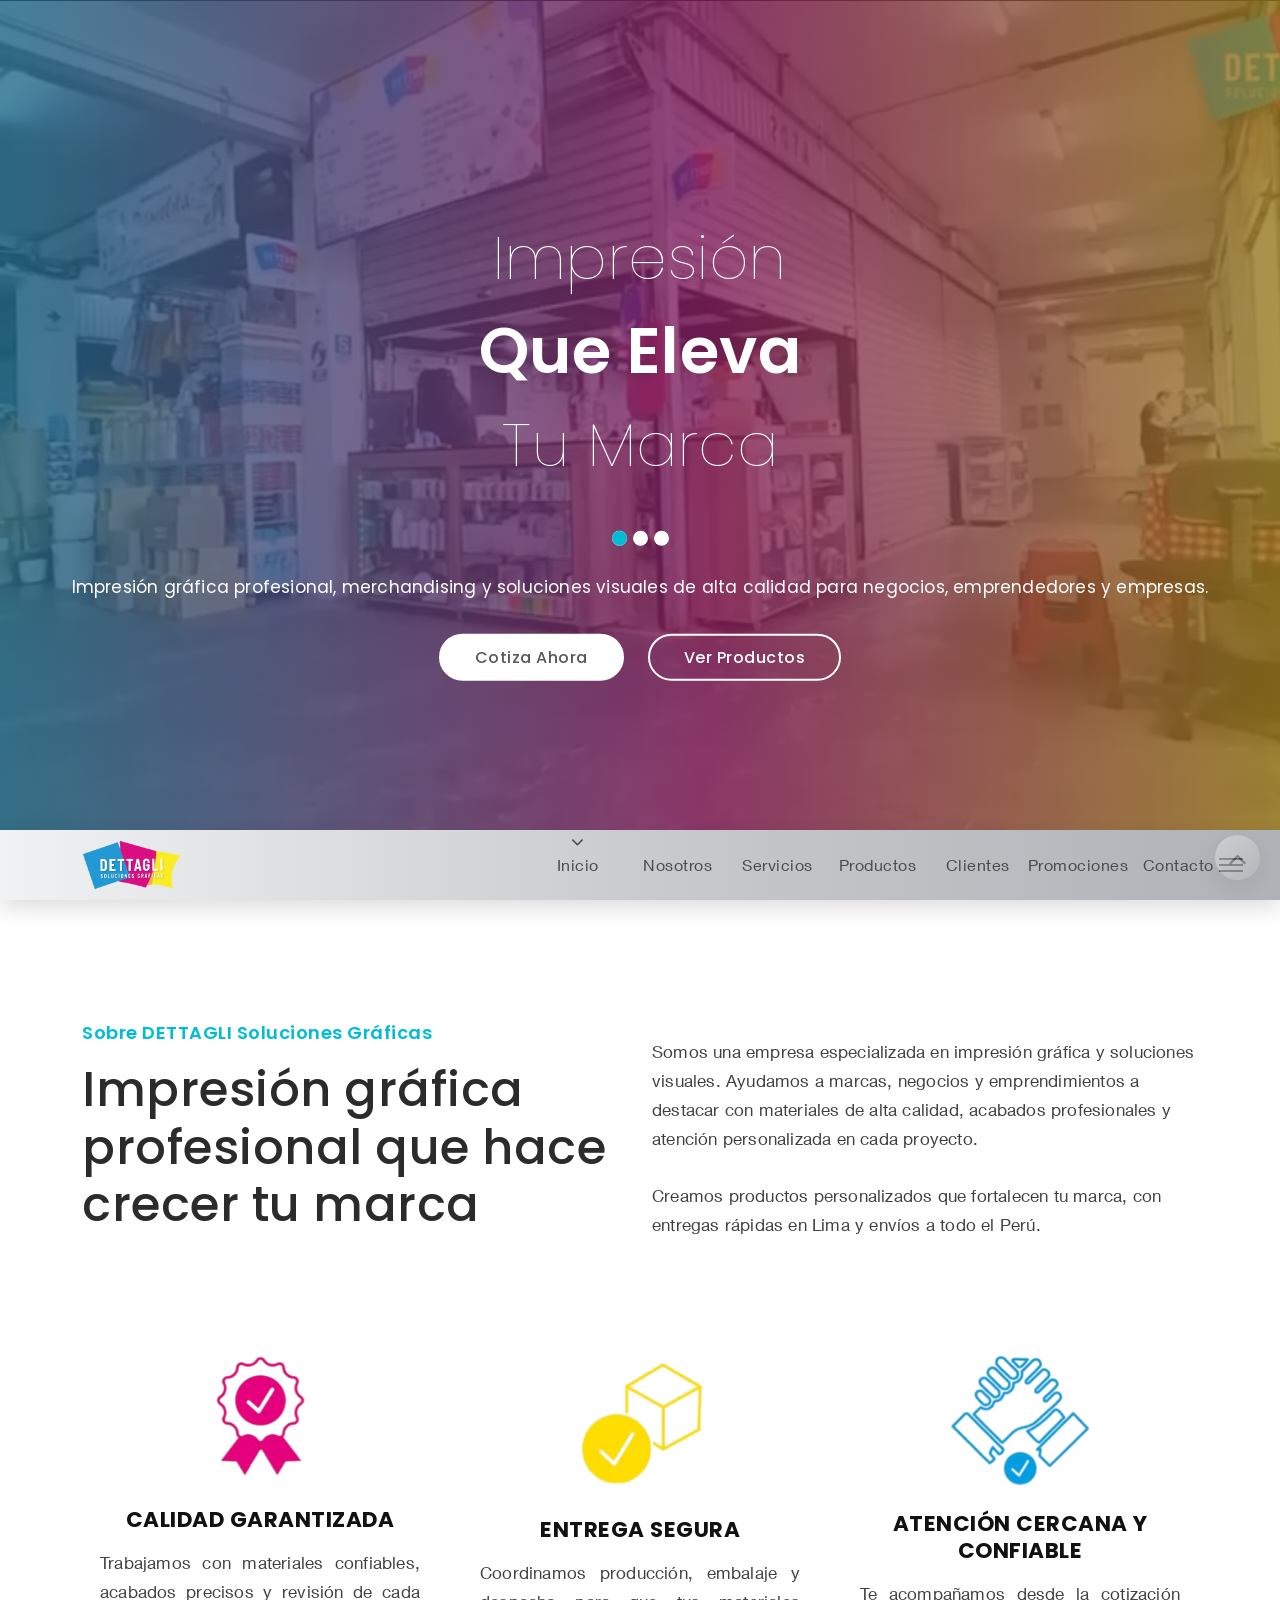
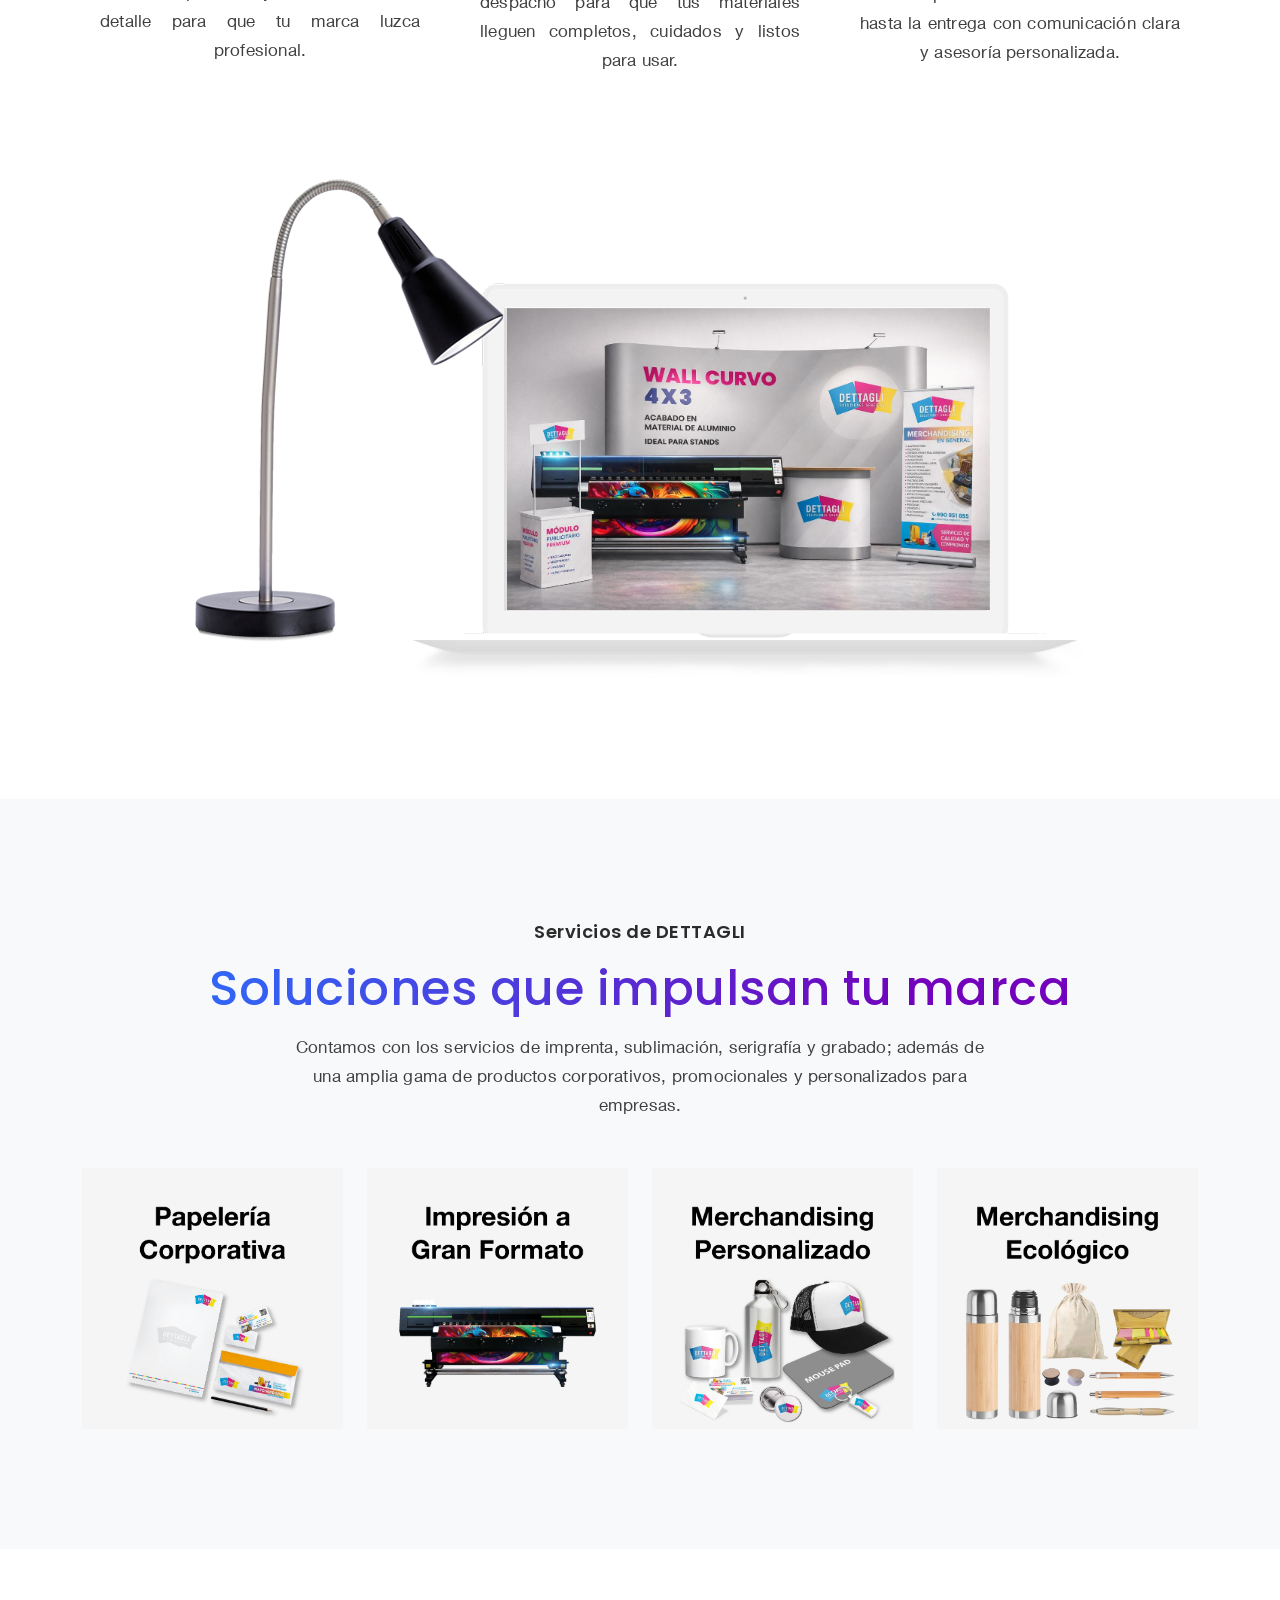
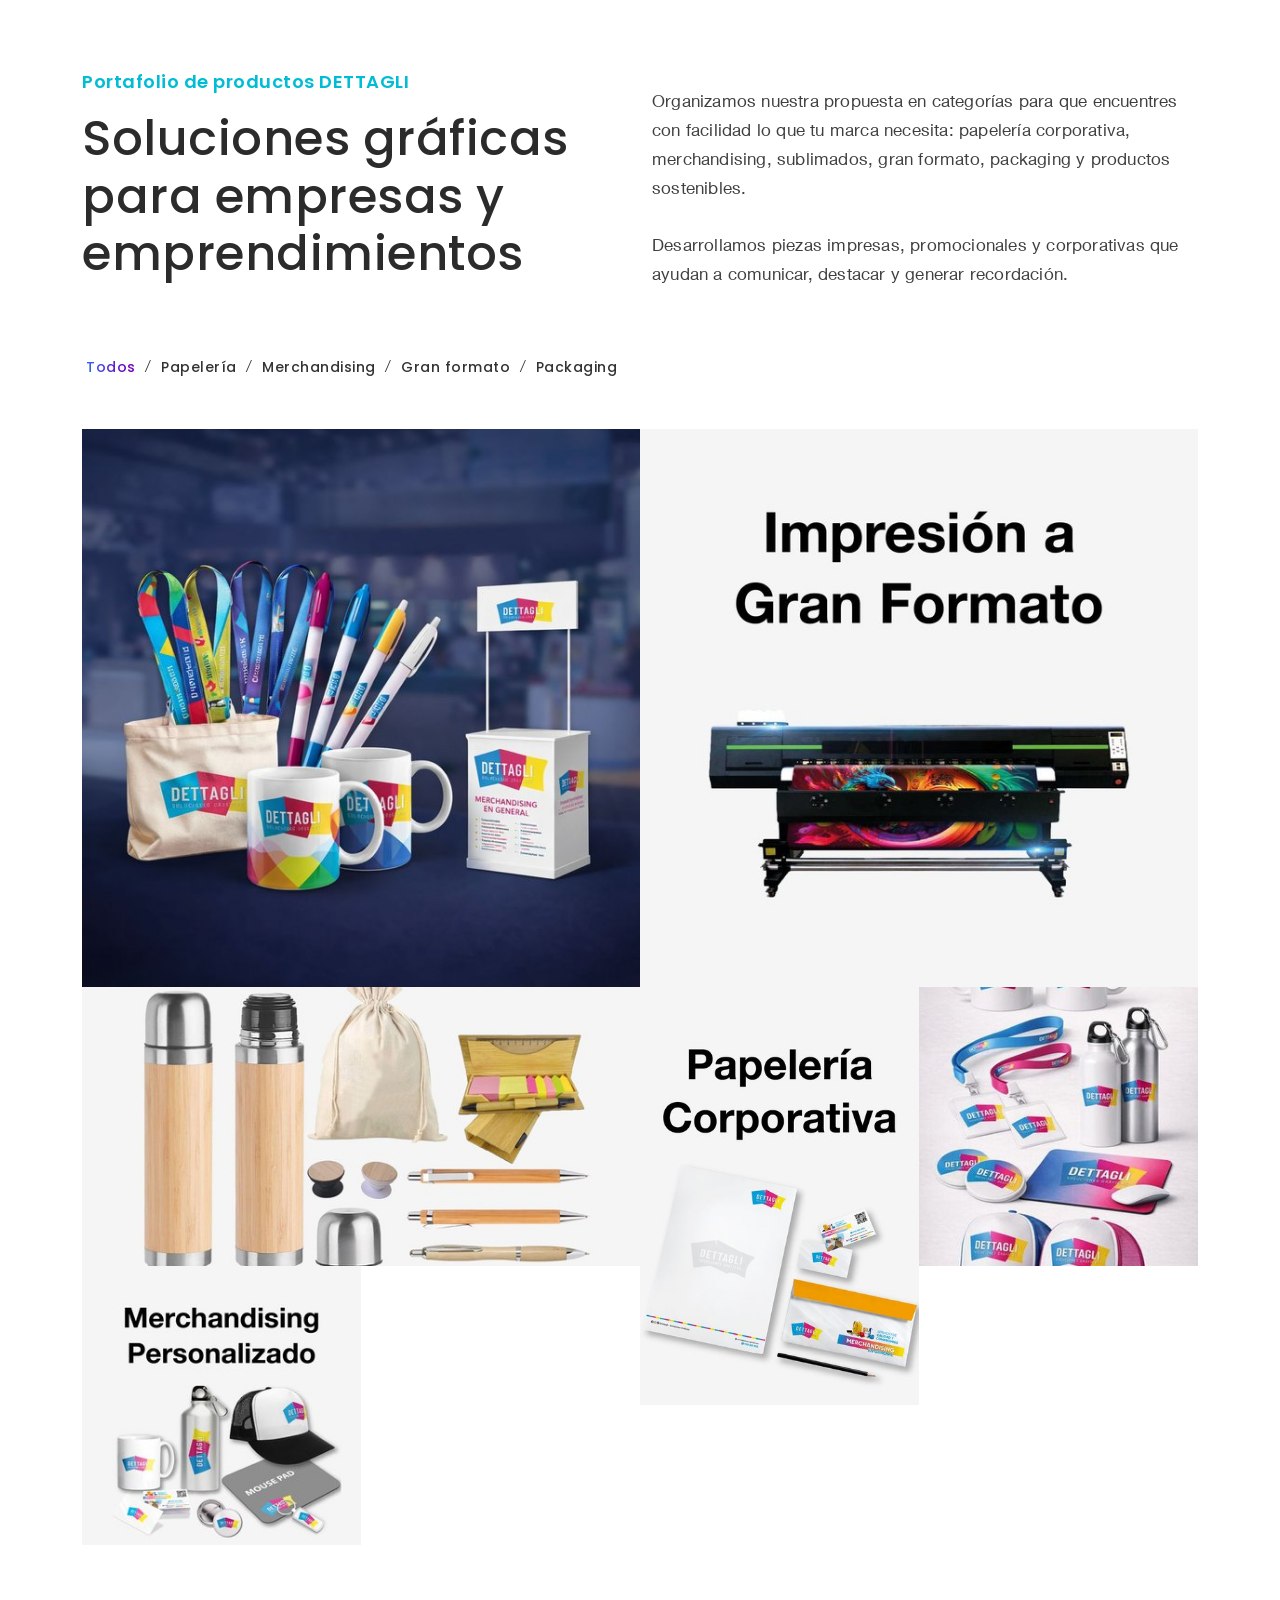
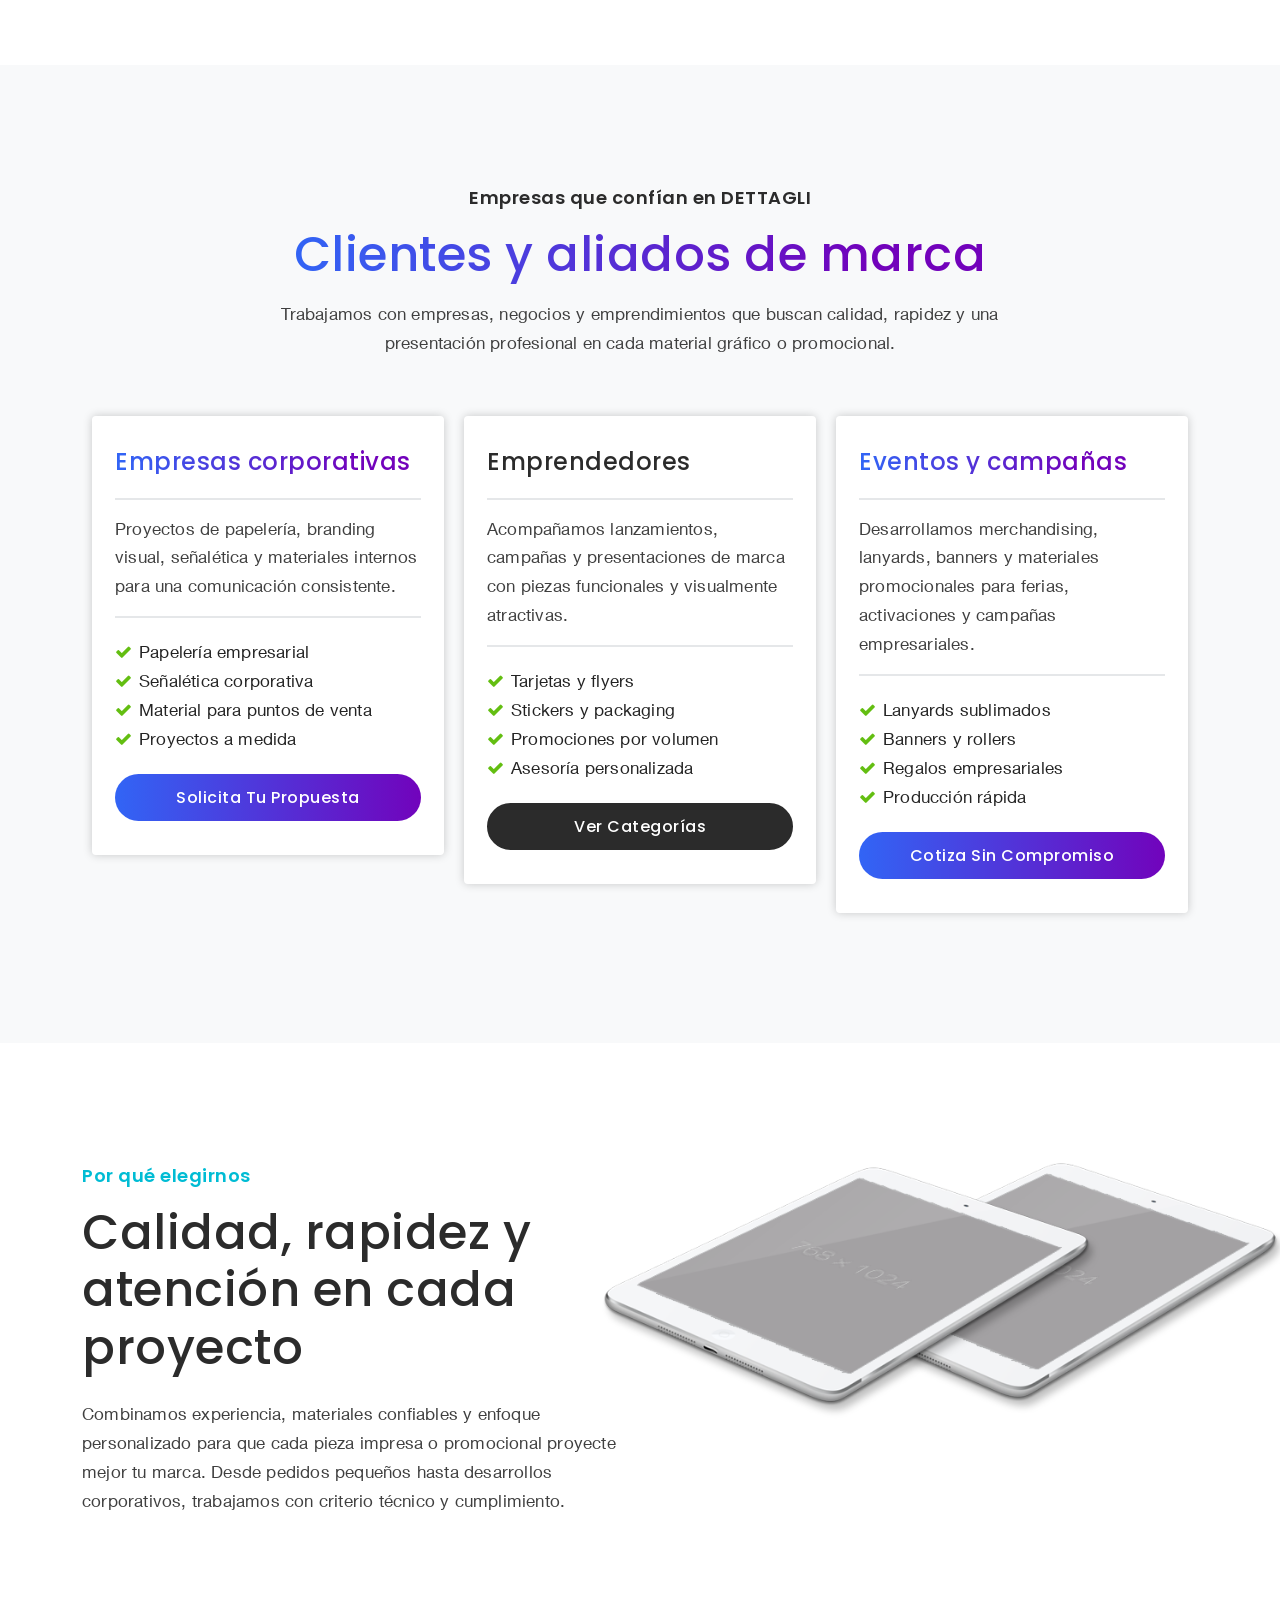
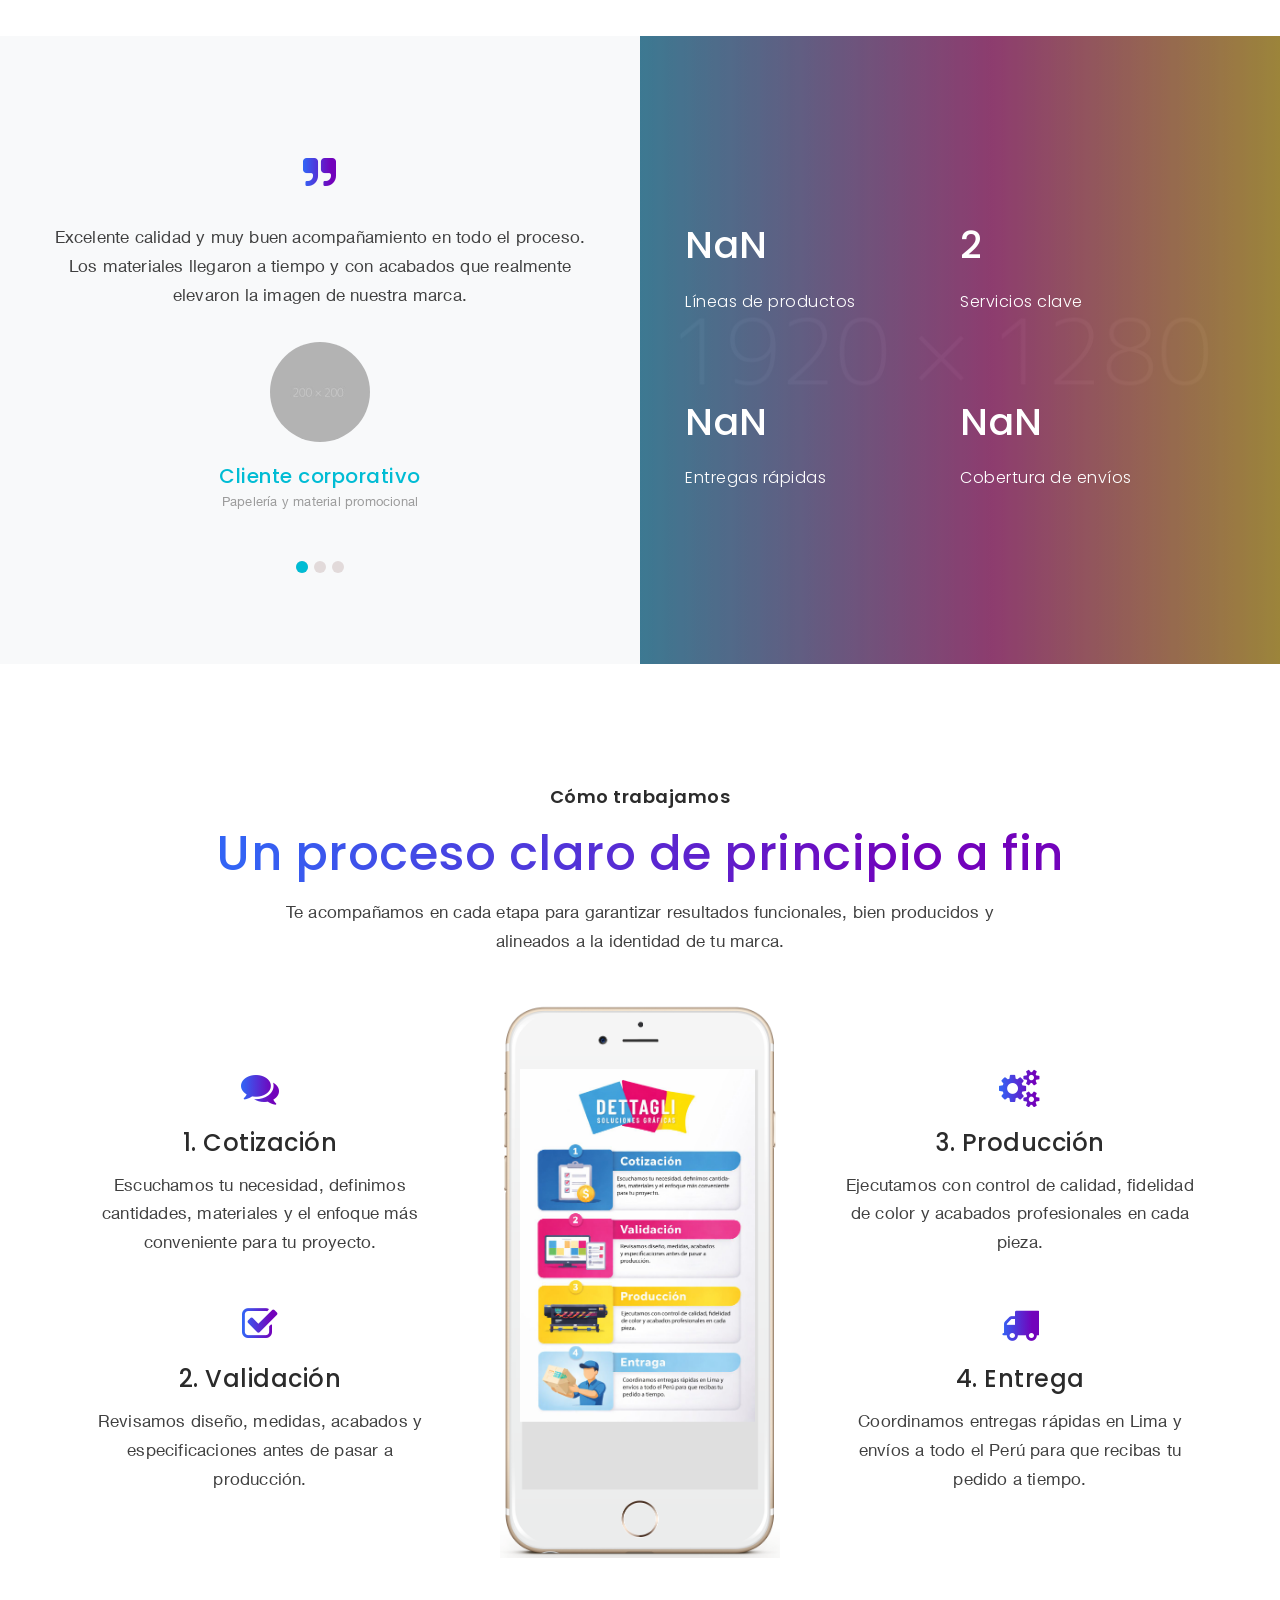
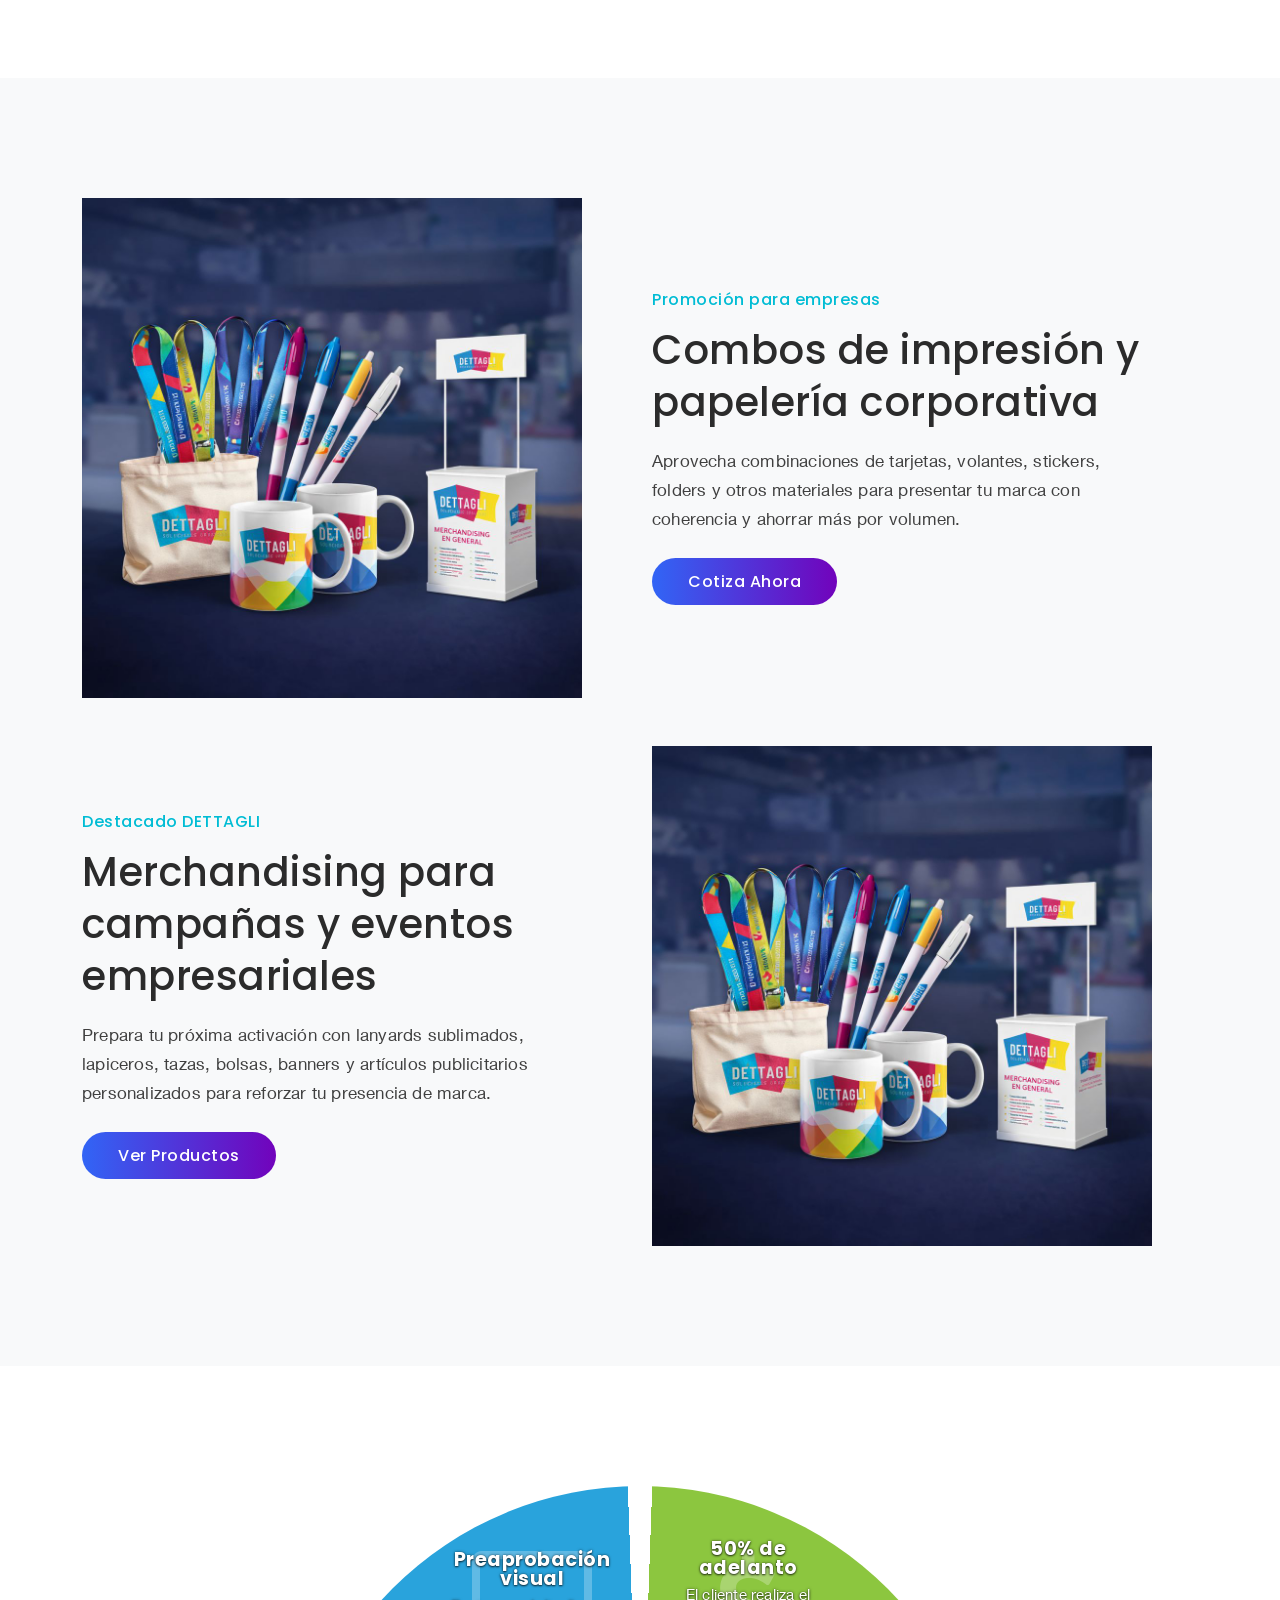
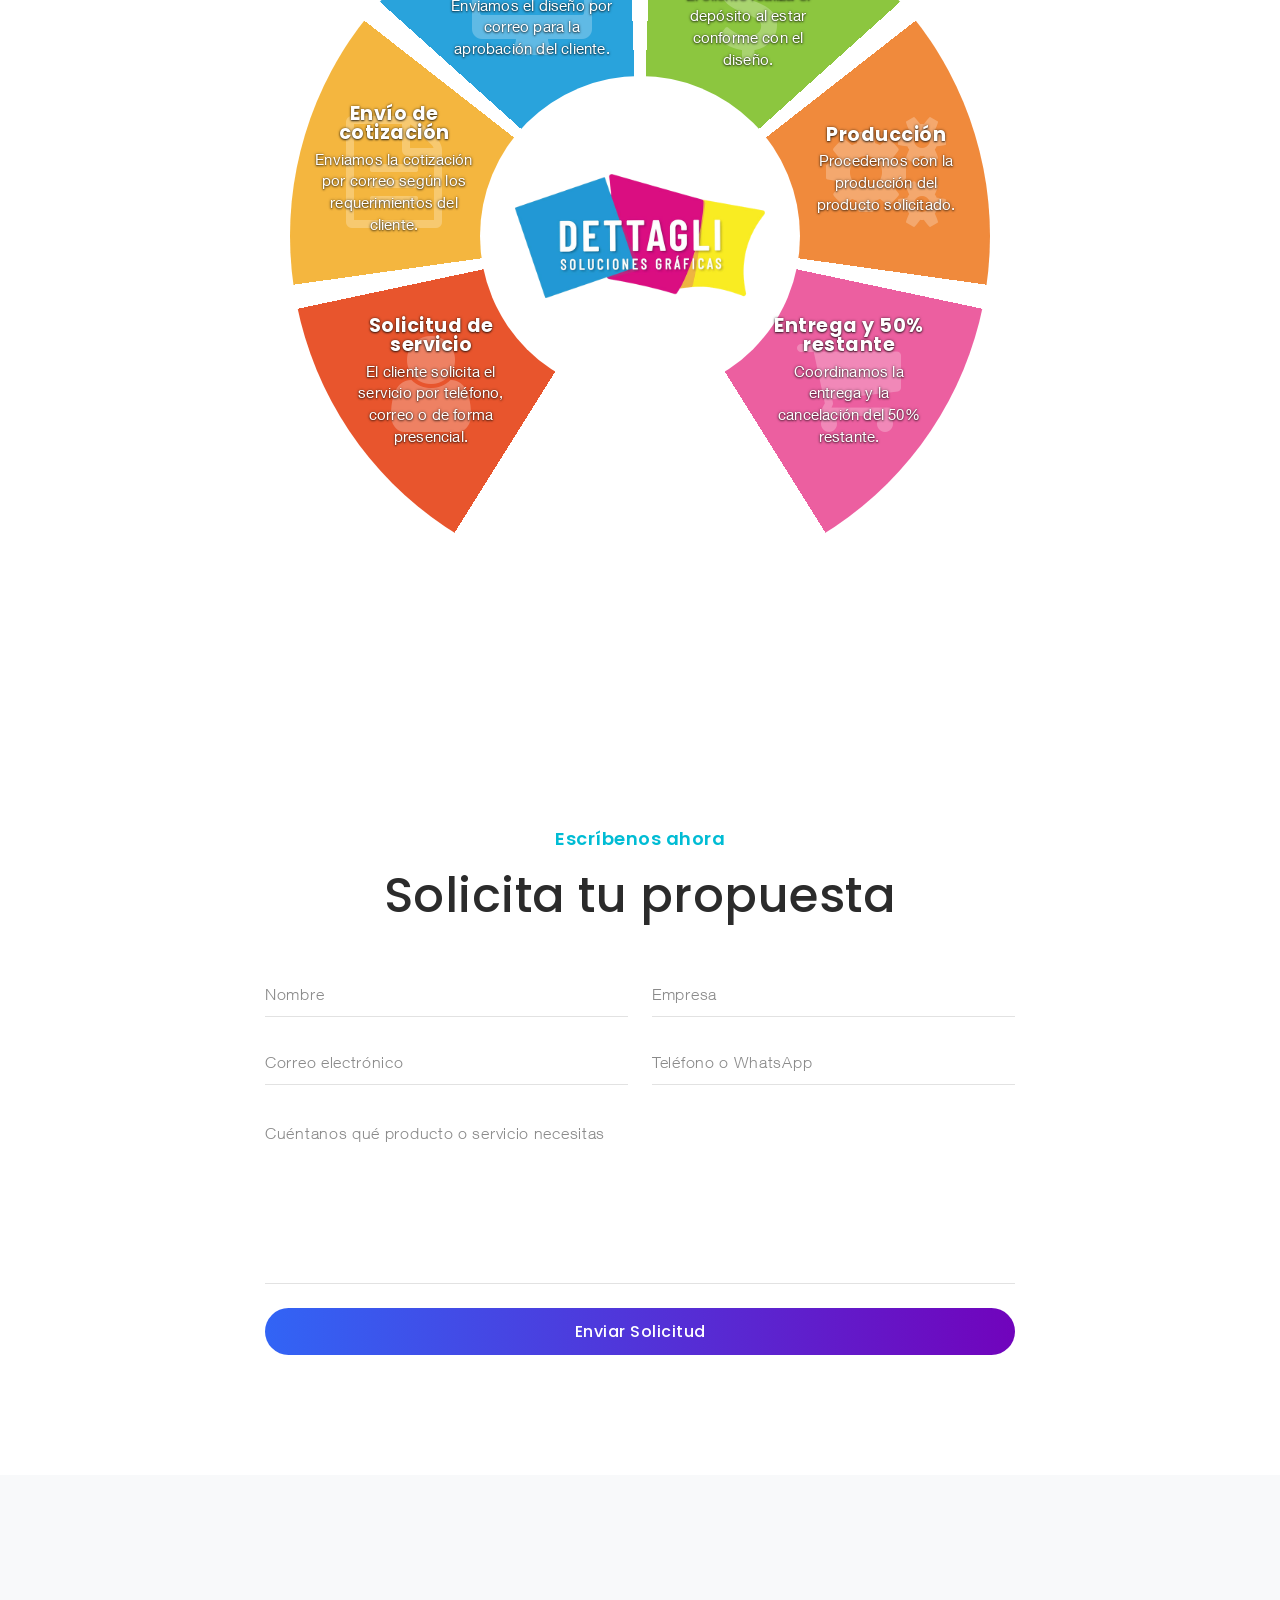
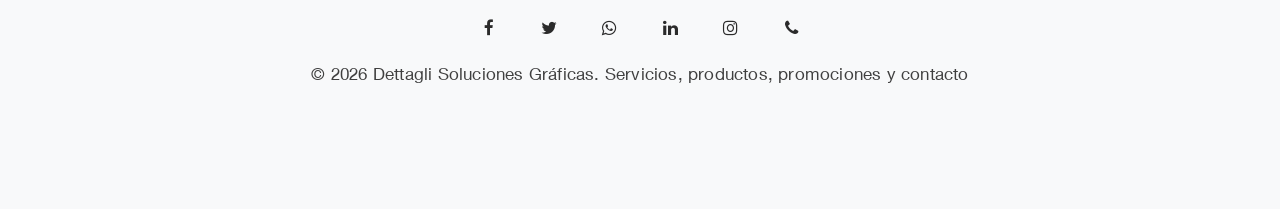
==== commit 334c2354: "Cambios para eliminar la parte del mapa y reemplazar por imagen tipo paleta de colores" ====
--- a/index.html
+++ b/index.html
@@ -132,7 +132,7 @@
             <div class="container">
                 <a href="javascript:void(0)" title="Logo" class="logo scroll">
                     <!--Logo Default-->
-                    <img src="images/dettagli/logo.png" alt="DETTAGLI Soluciones Gráficas" class="logo-dark default">
+                    <img src="images/dettagli/logo-nav.png" alt="DETTAGLI Soluciones Gráficas" class="logo-dark default">
                 </a>
 
                 <!--Nav Links-->
@@ -431,9 +431,9 @@
 
                     <div id="js-grid-mosaic-flat" class="cbp cbp-l-grid-mosaic-flat">
                         <div class="cbp-item papeleria">
-                            <a href="images/dettagli/300_600.jpeg" class="cbp-caption cbp-lightbox"
+                            <a href="images/por-reemplazar/papeleria-corporativa-400x600.jpg" class="cbp-caption cbp-lightbox"
                                 data-title="Papelería corporativa">
-                                <div class="cbp-caption-defaultWrap"><img src="images/dettagli/300_600.jpeg"
+                                <div class="cbp-caption-defaultWrap"><img src="images/por-reemplazar/papeleria-corporativa-400x600.jpg"
                                         alt="Papelería corporativa"></div>
                                 <div class="cbp-caption-activeWrap"></div>
                                 <div class="cbp-l-caption-alignCenter center-block">
@@ -447,9 +447,9 @@
                             </a>
                         </div>
                         <div class="cbp-item merch">
-                            <a href="images/plantilla/work-2.jpg" class="cbp-caption cbp-lightbox"
+                            <a href="images/por-reemplazar/merchandising-corporativo-300x300.jpg" class="cbp-caption cbp-lightbox"
                                 data-title="Merchandising corporativo">
-                                <div class="cbp-caption-defaultWrap"><img src="images/plantilla/work-2.jpg"
+                                <div class="cbp-caption-defaultWrap"><img src="images/por-reemplazar/merchandising-corporativo-300x300.jpg"
                                         alt="Merchandising corporativo"></div>
                                 <div class="cbp-caption-activeWrap"></div>
                                 <div class="cbp-l-caption-alignCenter center-block">
@@ -463,9 +463,9 @@
                             </a>
                         </div>
                         <div class="cbp-item merch packaging">
-                            <a href="images/plantilla/work-3.jpg" class="cbp-caption cbp-lightbox"
+                            <a href="images/por-reemplazar/sublimados-personalizados-300x300.jpg" class="cbp-caption cbp-lightbox"
                                 data-title="Sublimados y personalizados">
-                                <div class="cbp-caption-defaultWrap"><img src="images/plantilla/work-3.jpg"
+                                <div class="cbp-caption-defaultWrap"><img src="images/por-reemplazar/sublimados-personalizados-300x300.jpg"
                                         alt="Sublimados y personalizados"></div>
                                 <div class="cbp-caption-activeWrap"></div>
                                 <div class="cbp-l-caption-alignCenter center-block">
@@ -479,9 +479,9 @@
                             </a>
                         </div>
                         <div class="cbp-item gran-formato">
-                            <a href="images/plantilla/work-4.jpg" class="cbp-caption cbp-lightbox"
+                            <a href="images/por-reemplazar/gran-formato-senaletica-600x600.jpg" class="cbp-caption cbp-lightbox"
                                 data-title="Gran formato y señalética">
-                                <div class="cbp-caption-defaultWrap"><img src="images/plantilla/work-4.jpg"
+                                <div class="cbp-caption-defaultWrap"><img src="images/por-reemplazar/gran-formato-senaletica-600x600.jpg"
                                         alt="Gran formato y señalética"></div>
                                 <div class="cbp-caption-activeWrap"></div>
                                 <div class="cbp-l-caption-alignCenter center-block">
@@ -495,9 +495,9 @@
                             </a>
                         </div>
                         <div class="cbp-item packaging">
-                            <a href="images/plantilla/work-5.jpg" class="cbp-caption cbp-lightbox"
+                            <a href="images/por-reemplazar/packaging-etiquetas-600x600.jpg" class="cbp-caption cbp-lightbox"
                                 data-title="Packaging y etiquetas">
-                                <div class="cbp-caption-defaultWrap"><img src="images/plantilla/work-5.jpg"
+                                <div class="cbp-caption-defaultWrap"><img src="images/por-reemplazar/packaging-etiquetas-600x600.jpg"
                                         alt="Packaging y etiquetas"></div>
                                 <div class="cbp-caption-activeWrap"></div>
                                 <div class="cbp-l-caption-alignCenter center-block">
@@ -511,9 +511,9 @@
                             </a>
                         </div>
                         <div class="cbp-item merch packaging">
-                            <a href="images/plantilla/work-6.jpg" class="cbp-caption cbp-lightbox"
+                            <a href="images/por-reemplazar/merchandising-sostenible-600x300.jpg" class="cbp-caption cbp-lightbox"
                                 data-title="Línea sostenible">
-                                <div class="cbp-caption-defaultWrap"><img src="images/plantilla/work-6.jpg"
+                                <div class="cbp-caption-defaultWrap"><img src="images/por-reemplazar/merchandising-sostenible-600x300.jpg"
                                         alt="Línea sostenible"></div>
                                 <div class="cbp-caption-activeWrap"></div>
                                 <div class="cbp-l-caption-alignCenter center-block">
@@ -783,45 +783,85 @@
     </section>
     <!--Blog End-->
 
-    <!--Address Start-->
-    <section id="contact" class="p-0">
-        <div class="container-fluid">
-            <div class="row align-items-center">
-                <div class="col-md-6 p-0">
-                    <div class="address-box title mb-0 bg-img4">
-                        <div class="bg-overlay gradient-bg1 opacity-8"></div>
-                        <div class="address-text text-center text-white position-relative wow fadeInUp">
-                            <h6 class="mb-3">Contacto DETTAGLI</h6>
-                            <h2 class="mb-4">¿Listo para llevar tu marca al siguiente nivel?</h2>
-                            <p class="mb-3 text-white">Soluciones gráficas y productos personalizados para negocios,
-                                emprendedores y empresas.</p>
-                            <p class="mb-3 text-white">Entregas rápidas en Lima y Envíos a todo el Perú</p>
-                            <p class="mb-3 text-white">Escríbenos por WhatsApp, correo o formulario web para recibir
-                                asesoría personalizada.</p>
-                            <p class="mb-3 text-white">Lunes a viernes: 9:00 a.m. a 6:00 p.m.</p>
-                            <div class="address-social">
-                                <ul class="list-unstyled">
-                                    <li><a class="facebook-text-hvr" href="javascript:void(0);"><i
-                                                class="fa fa-facebook" aria-hidden="true"></i></a></li>
-                                    <li><a class="instagram-text-hvr" href="javascript:void(0);"><i
-                                                class="fa fa-instagram" aria-hidden="true"></i></a></li>
-                                    <li><a class="linkedin-text-hvr" href="javascript:void(0);"><i
-                                                class="fa fa-linkedin" aria-hidden="true"></i></a></li>
-                                </ul>
-                            </div>
-                        </div>
-                    </div>
-                </div>
-                <div class="col-md-6 p-0">
-                    <div id="map" class="half-map bg-img-map"></div>
-                </div>
-            </div>
-        </div>
-    </section>
-    <!--Address End-->
+    <!--Proceso Start-->
+    <section id="proceso" class="dt-process-section">
+        <div class="container">
+            <div class="dt-process-panel">
+                <div class="dt-process wow fadeIn" aria-label="Nuestro proceso de trabajo">
+
+                    <!-- Centro -->
+                    <div class="dt-process-center">
+                        <img src="images/dettagli/logo-trim.png" alt="DETTAGLI Soluciones Gráficas">
+                    </div>
+
+                    <!-- Paso 1 -->
+                    <div class="dt-step dt-step-1" style="--step-color:#e8552d;">
+                        <div class="dt-step-badge"><i class="fa fa-user" aria-hidden="true"></i><span
+                                class="dt-step-num">1</span></div>
+                        <div class="dt-step-text">
+                            <h6>Solicitud de servicio</h6>
+                            <p>El cliente solicita el servicio por teléfono, correo o de forma presencial.</p>
+                        </div>
+                    </div>
+
+                    <!-- Paso 2 -->
+                    <div class="dt-step dt-step-2" style="--step-color:#f4b63f;">
+                        <div class="dt-step-badge"><i class="fa fa-file-text-o" aria-hidden="true"></i><span
+                                class="dt-step-num">2</span></div>
+                        <div class="dt-step-text">
+                            <h6>Envío de cotización</h6>
+                            <p>Enviamos la cotización por correo según los requerimientos del cliente.</p>
+                        </div>
+                    </div>
+
+                    <!-- Paso 3 -->
+                    <div class="dt-step dt-step-3" style="--step-color:#29a3dc;">
+                        <div class="dt-step-badge"><i class="fa fa-desktop" aria-hidden="true"></i><span
+                                class="dt-step-num">3</span></div>
+                        <div class="dt-step-text">
+                            <h6>Preaprobación visual</h6>
+                            <p>Enviamos el diseño por correo para la aprobación del cliente.</p>
+                        </div>
+                    </div>
+
+                    <!-- Paso 4 -->
+                    <div class="dt-step dt-step-4" style="--step-color:#8cc63f;">
+                        <div class="dt-step-badge"><i class="fa fa-dollar" aria-hidden="true"></i><span
+                                class="dt-step-num">4</span></div>
+                        <div class="dt-step-text">
+                            <h6>50% de adelanto</h6>
+                            <p>El cliente realiza el depósito al estar conforme con el diseño.</p>
+                        </div>
+                    </div>
+
+                    <!-- Paso 5 -->
+                    <div class="dt-step dt-step-5" style="--step-color:#f08a3c;">
+                        <div class="dt-step-badge"><i class="fa fa-cogs" aria-hidden="true"></i><span
+                                class="dt-step-num">5</span></div>
+                        <div class="dt-step-text">
+                            <h6>Producción</h6>
+                            <p>Procedemos con la producción del producto solicitado.</p>
+                        </div>
+                    </div>
+
+                    <!-- Paso 6 -->
+                    <div class="dt-step dt-step-6" style="--step-color:#ec5fa0;">
+                        <div class="dt-step-badge"><i class="fa fa-shopping-cart" aria-hidden="true"></i><span
+                                class="dt-step-num">6</span></div>
+                        <div class="dt-step-text">
+                            <h6>Entrega y 50% restante</h6>
+                            <p>Coordinamos la entrega y la cancelación del 50% restante.</p>
+                        </div>
+                    </div>
+
+                </div>
+            </div>
+        </div>
+    </section>
+    <!--Proceso End-->
 
     <!--Contact Start-->
-    <section>
+    <section id="contact">
         <div class="container">
             <div class="row">
                 <div class="col-md-12 text-center">
@@ -934,9 +974,6 @@
     <script src="rs-plugin/js/extensions/revolution.extension.parallax.min.js"></script>
     <script src="rs-plugin/js/extensions/revolution.extension.slideanims.min.js"></script>
     <script src="rs-plugin/js/extensions/revolution.extension.video.min.js"></script>
-    <!-- map -->
-    <script src="https://maps.google.com/maps/api/js?key=AIzaSyB6YJu2gWq_4ABpOPGLy0c4JKg82U7a_JM"></script>
-    <script src="js/map.js"></script>
     <!-- custom script -->
     <script src="js/script.js"></script>
 
--- a/css/style.css
+++ b/css/style.css
@@ -46,12 +46,60 @@
 @import url('https://fonts.googleapis.com/css?family=Poppins:200,300,400,500,600,700');
 
 
+/* ===================================
+    Variables / Design Tokens (:root)
+    --------------------------------------------------
+    Punto único de control del proyecto. Cambia un valor
+    aquí y se actualiza en toda la web (colores, tipografías,
+    tamaños, formas). Soporta tema claro/oscuro si se sobrescribe.
+====================================== */
+:root {
+
+    /* ===== Colores de marca ===== */
+    --color-primary: #3264f5;        /* Azul principal: botones, enlaces, gradientes */
+    --color-primary-dark: #385aef;   /* Azul hover (enlaces / scrollbar) */
+    --color-secondary: #7202bb;      /* Morado: segundo color de marca */
+    --color-accent: #00bcd4;         /* Cian: textos destacados y botón "blue" */
+
+    /* ===== Degradado del hero (cabecera) ===== */
+    --brand-teal: #2a8fb8;           /* Inicio del degradado */
+    --brand-magenta: #b02a7e;        /* Centro del degradado */
+    --brand-gold: #c9a227;           /* Fin del degradado */
+
+    /* ===== Colores de texto y superficies ===== */
+    --color-heading: #232323;        /* Títulos */
+    --color-text: #2b2b2b;           /* Texto base del body */
+    --color-text-muted: #3f3f3f;     /* Párrafos / texto secundario (alto contraste para leer) */
+    --color-placeholder: #8a8a8a;    /* Texto guía de los campos de formulario */
+    --color-white: #ffffff;
+    --color-black: #000000;
+    --color-dark: #1d1d21;           /* Fondos oscuros (.bg-dark) */
+
+    /* ===== Tipografía ===== */
+    --font-primary: 'HelveticaNeue', Arial, sans-serif;  /* Cuerpo de texto */
+    --font-heading: 'Poppins', sans-serif;               /* Títulos (.alt-font, h1-h6) */
+    --font-secondary: 'Roboto', sans-serif;              /* Alternativa (.main-font) */
+
+    --font-size-base: 17px;          /* Tamaño base del texto (párrafos) */
+    --line-height-base: 1.7;         /* Interlineado base (relativo al tamaño) */
+    --letter-spacing-base: 0.5px;    /* Espaciado entre letras */
+    --font-weight-base: 300;         /* Grosor base del texto (UI) */
+    --font-weight-text: 400;         /* Grosor de los párrafos (lectura cómoda) */
+    --font-size-eyebrow: 1.125rem;   /* Etiqueta celeste sobre los títulos (.title h6) */
+
+    /* ===== Layout y formas ===== */
+    --section-padding: 7.5rem;       /* Espaciado vertical de las secciones */
+    --radius-pill: 50px;             /* Radio de botones y elementos redondeados */
+    --transition-base: ease-in-out 0.2s; /* Transición por defecto */
+}
+
+
 .main-font {
-    font-family: 'Roboto', sans-serif;
+    font-family: var(--font-secondary);
 }
 
 .alt-font {
-    font-family: 'Poppins', sans-serif;
+    font-family: var(--font-heading);
 }
 
 
@@ -60,19 +108,19 @@
 ====================================== */
 
 body {
-    font-family: 'Roboto', sans-serif;
-    font-size: 15px;
-    color: #2b2b2b;
-    font-weight: 300;
-    line-height: 26px;
-    letter-spacing: 0.5px;
+    font-family: var(--font-primary);
+    font-size: var(--font-size-base);
+    color: var(--color-text);
+    font-weight: var(--font-weight-base);
+    line-height: var(--line-height-base);
+    letter-spacing: var(--letter-spacing-base);
     overflow-x: hidden;
     -webkit-font-smoothing: antialiased;
 }
 
 p {
     margin-bottom: 0;
-    color: #6d6d6d;
+    color: var(--color-text-muted);
 }
 
 a {
@@ -90,16 +138,16 @@
 
 ::-webkit-scrollbar {
     width: 7px;
-    background-color: #385aef;
+    background-color: var(--color-primary-dark);
 }
 
 ::-webkit-scrollbar-thumb {
-    background: #385aef;
+    background: var(--color-primary-dark);
 }
 
 a:hover,
 a:active {
-    color: #385aef;
+    color: var(--color-primary-dark);
     text-decoration: none;
 }
 
@@ -118,16 +166,16 @@
 }
 
 .form-control::placeholder {
-    color: #c2c2c2;
+    color: var(--color-placeholder);
     opacity: 1;
 }
 
 .form-control:-ms-input-placeholder {
-    color: #c2c2c2;
+    color: var(--color-placeholder);
 }
 
 .form-control::-ms-input-placeholder {
-    color: #c2c2c2;
+    color: var(--color-placeholder);
 }
 
 a,
@@ -143,7 +191,7 @@
 .owl-dot,
 .owl-prev,
 .owl-next {
-    transition: ease-in-out 0.2s;
+    transition: var(--transition-base);
     -webkit-transition: ease-in-out 0.2s;
     -moz-transition: ease-in-out 0.2s;
     -ms-transition: ease-in-out 0.2s;
@@ -167,12 +215,12 @@
 section,
 .section-padding {
     position: relative;
-    padding: 7.5rem 0;
+    padding: var(--section-padding) 0;
     overflow: hidden;
 }
 
 .section-top-margin {
-    margin-top: 7.5rem;
+    margin-top: var(--section-padding);
 }
 
 .h1,
@@ -188,7 +236,7 @@
 h5,
 h6 {
     line-height: 1;
-    font-family: 'Poppins', sans-serif;
+    font-family: var(--font-heading);
     margin-bottom: 0;
 }
 
@@ -309,19 +357,19 @@
 }
 
 .bg-dark {
-    background-color: #1d1d21 !important;
+    background-color: var(--color-dark) !important;
 }
 
 .bg-blue {
-    background-color: #00bcd4;
+    background-color: var(--color-accent);
 }
 
 .gradient-bg1 {
-    background: #3264f5;
-    /* background: -moz-linear-gradient(left, #3264f5 2%, #7202bb 82%);
-    background: -webkit-linear-gradient(left, #3264f5 2%,#7202bb 82%);
-    background: linear-gradient(to right, #3264f5 2%,#7202bb 82%); */
-    filter: progid:DXImageTransform.Microsoft.gradient(startColorstr='#3264f5', endColorstr='#7202bb', GradientType=1);
+    background: var(--color-primary);
+    /* background: -moz-linear-gradient(left, var(--color-primary) 2%, var(--color-secondary) 82%);
+    background: -webkit-linear-gradient(left, var(--color-primary) 2%,var(--color-secondary) 82%);
+    background: linear-gradient(to right, var(--color-primary) 2%,var(--color-secondary) 82%); */
+    filter: progid:DXImageTransform.Microsoft.gradient(startColorstr='var(--color-primary)', endColorstr='var(--color-secondary)', GradientType=1);
 
     /* background:
     radial-gradient(circle at 15% 15%, #1f6fe5 0%, rgba(31,111,229,0.6) 25%, transparent 55%),
@@ -332,30 +380,30 @@
     background:
         linear-gradient(rgba(0, 0, 0, 0.25), rgba(0, 0, 0, 0.25)),
         linear-gradient(to right,
-            #2A8FB8 0%,
-            #B02A7E 55%,
-            #C9A227 100%);
+            var(--brand-teal) 0%,
+            var(--brand-magenta) 55%,
+            var(--brand-gold) 100%);
 }
 
 /* text-color */
 .main-color {
-    color: #3264f5;
+    color: var(--color-primary);
 }
 
 .alt-color {
-    color: #7202bb;
+    color: var(--color-secondary);
 }
 
 .third-color {
-    color: #00bcd4;
+    color: var(--color-accent);
 }
 
 .gradient-text1 {
-    background: #3264f5;
-    background: -moz-linear-gradient(left, #3264f5 2%, #7202bb 82%);
-    background: -webkit-linear-gradient(left, #3264f5 2%, #7202bb 82%);
-    background: linear-gradient(to right, #3264f5 2%, #7202bb 82%);
-    filter: progid:DXImageTransform.Microsoft.gradient(startColorstr='#3264f5', endColorstr='#7202bb', GradientType=1);
+    background: var(--color-primary);
+    background: -moz-linear-gradient(left, var(--color-primary) 2%, var(--color-secondary) 82%);
+    background: -webkit-linear-gradient(left, var(--color-primary) 2%, var(--color-secondary) 82%);
+    background: linear-gradient(to right, var(--color-primary) 2%, var(--color-secondary) 82%);
+    filter: progid:DXImageTransform.Microsoft.gradient(startColorstr='var(--color-primary)', endColorstr='var(--color-secondary)', GradientType=1);
     -webkit-background-clip: text;
     -webkit-text-fill-color: transparent;
 }
@@ -370,7 +418,7 @@
     border-radius: 0;
     text-transform: capitalize;
     width: auto;
-    font-family: 'Poppins', sans-serif;
+    font-family: var(--font-heading);
     font-weight: 500;
     transition-duration: 0.3s;
     transition: all 0.3s !important;
@@ -395,7 +443,7 @@
 }
 
 .btn.btn-rounded {
-    border-radius: 50px;
+    border-radius: var(--radius-pill);
 }
 
 /* button background */
@@ -426,40 +474,40 @@
 
 .btn.btn-transparent-black {
     background: transparent;
-    border-color: #2b2b2b;
-    color: #2b2b2b
+    border-color: var(--color-text);
+    color: var(--color-text)
 }
 
 .btn.btn-transparent-black:hover,
 .btn.btn-transparent-black:focus {
-    background: #2b2b2b !important;
+    background: var(--color-text) !important;
     color: #ffffff !important
 }
 
 .btn.btn-black {
-    background: #2b2b2b;
-    border-color: #2b2b2b;
+    background: var(--color-text);
+    border-color: var(--color-text);
     color: #ffffff
 }
 
 .btn.btn-black:hover,
 .btn.btn-black:focus {
     background: transparent !important;
-    border-color: #2b2b2b;
-    color: #2b2b2b !important
+    border-color: var(--color-text);
+    color: var(--color-text) !important
 }
 
 .btn.btn-blue {
-    background: #00bcd4;
-    border-color: #00bcd4;
+    background: var(--color-accent);
+    border-color: var(--color-accent);
     color: #ffffff
 }
 
 .btn.btn-blue:hover,
 .btn.btn-blue:focus {
     background: transparent !important;
-    border-color: #00bcd4;
-    color: #00bcd4 !important
+    border-color: var(--color-accent);
+    color: var(--color-accent) !important
 }
 
 .btn.btn-gradient {
@@ -467,7 +515,7 @@
     flex: 1 1 auto;
     transition: 0.5s;
     background-size: 200% auto;
-    background-image: linear-gradient(to right, #3264f5 0%, #7202bb 51%, #3264f5 100%);
+    background-image: linear-gradient(to right, var(--color-primary) 0%, var(--color-secondary) 51%, var(--color-primary) 100%);
 }
 
 .btn.btn-gradient:hover {
@@ -732,11 +780,11 @@
 }
 
 .header-appear .navbar-top-default.navbar-gradient {
-    background: #3264f5;
-    background: -moz-linear-gradient(left, #7202bb 2%, #3264f5 82%);
-    background: -webkit-linear-gradient(left, #7202bb 2%, #3264f5 82%);
-    background: linear-gradient(to right, #7202bb 2%, #3264f5 82%);
-    filter: progid:DXImageTransform.Microsoft.gradient(startColorstr='#3264f5', endColorstr='#7202bb', GradientType=1);
+    background: var(--color-primary);
+    background: -moz-linear-gradient(left, var(--color-secondary) 2%, var(--color-primary) 82%);
+    background: -webkit-linear-gradient(left, var(--color-secondary) 2%, var(--color-primary) 82%);
+    background: linear-gradient(to right, var(--color-secondary) 2%, var(--color-primary) 82%);
+    filter: progid:DXImageTransform.Microsoft.gradient(startColorstr='var(--color-primary)', endColorstr='var(--color-secondary)', GradientType=1);
 
 }
 
@@ -870,7 +918,7 @@
 }
 
 .header-appear .navbar-simple .navbar-nav .nav-link {
-    color: #2b2b2b;
+    color: var(--color-text);
     font-weight: 400;
 }
 
@@ -881,12 +929,12 @@
 }
 
 .header-appear .nav-box-round .navbar-nav .nav-link.active {
-    background-color: #00bcd4;
+    background-color: var(--color-accent);
     color: #ffffff !important;
 }
 
 .header-appear .nav-box-round .navbar-nav .nav-link:hover {
-    color: #00bcd4;
+    color: var(--color-accent);
 }
 
 /*nav line*/
@@ -915,7 +963,7 @@
     -webkit-transform: scaleX(0);
     -ms-transform: scaleX(0);
     transform: scaleX(0);
-    background: #00bcd4;
+    background: var(--color-accent);
     visibility: hidden;
     opacity: 0;
 }
@@ -1104,11 +1152,11 @@
 }
 
 .navbar.navbar-right .navbar-nav .nav-link.active {
-    color: #00BCD4;
+    color: var(--color-accent);
 }
 
 .navbar.navbar-right .navbar-nav .nav-link:hover {
-    color: #385aef;
+    color: var(--color-primary-dark);
 }
 
 .navbar.navbar-right .navbar-nav .nav-link {
@@ -1138,12 +1186,12 @@
     width: 30px;
     display: inline-block;
     line-height: 30px;
-    border: 1px solid #00BCD4;
+    border: 1px solid var(--color-accent);
     color: #FFFFFF;
-    background: #00BCD4;
-    -webkit-border-radius: 50px;
-    -moz-border-radius: 50px;
-    border-radius: 50px;
+    background: var(--color-accent);
+    -webkit-border-radius: var(--radius-pill);
+    -moz-border-radius: var(--radius-pill);
+    border-radius: var(--radius-pill);
     -webkit-transition: all .2s ease-in-out;
     -moz-transition: all .2s ease-in-out;
     -ms-transition: all .2s ease-in-out;
@@ -1195,7 +1243,7 @@
     height: 30px;
     text-align: center;
     line-height: 30px;
-    border-radius: 50px;
+    border-radius: var(--radius-pill);
     color: #fff;
     font-size: 17px;
     margin: 3px;
@@ -1295,7 +1343,7 @@
 }
 
 .owl-dots .owl-dot::after {
-    background-color: #00bcd4;
+    background-color: var(--color-accent);
     -webkit-border-radius: 50%;
     border-radius: 50%;
     content: "";
@@ -1345,12 +1393,12 @@
 }
 
 .dark-slider .slider-social a {
-    color: #2B2B2B;
+    color: var(--color-text);
 }
 
 .dark-slider .scroll-down,
 .dark-slider .scroll-down i {
-    color: #2B2B2B !important;
+    color: var(--color-text) !important;
 }
 
 .onepage-slide h2 {
@@ -1397,7 +1445,7 @@
     z-index: 2;
     -webkit-border-radius: 50%;
     border-radius: 50%;
-    background: #00bcd4;
+    background: var(--color-accent);
     -webkit-animation: pulse_effect 1s infinite;
     -o-animation: pulse_effect 1s infinite;
     animation: pulse_effect 1s infinite;
@@ -1420,7 +1468,7 @@
 }
 
 .button-play:hover i {
-    color: #00bcd4;
+    color: var(--color-accent);
 }
 
 @-webkit-keyframes pulse_effect {
@@ -1571,9 +1619,17 @@
     font-weight: 500;
 }
 
+.title h6 {
+    font-size: var(--font-size-eyebrow);
+    font-weight: 600;
+    line-height: 1.4;
+    letter-spacing: 0.5px;
+}
+
 .title p {
     max-width: 720px;
     margin: 0 auto;
+    font-size: var(--font-size-base);
 }
 
 .line-seprator {
@@ -1682,8 +1738,8 @@
     height: 12px;
     margin-top: 12px;
     overflow: hidden;
-    -webkit-border-radius: 50px;
-    -moz-border-radius: 50px;
+    -webkit-border-radius: var(--radius-pill);
+    -moz-border-radius: var(--radius-pill);
     background-color: #eaeaea;
 }
 
@@ -1693,14 +1749,14 @@
 
 .team-progress .progress-bar {
     height: 100%;
-    -webkit-border-radius: 50px;
-    -moz-border-radius: 50px;
-    border-radius: 50px;
-    background: #3264f5;
-    background: -moz-linear-gradient(left, #3264f5 2%, #7202bb 82%);
-    background: -webkit-linear-gradient(left, #3264f5 2%, #7202bb 82%);
-    background: linear-gradient(to right, #3264f5 2%, #7202bb 82%);
-    filter: progid:DXImageTransform.Microsoft.gradient(startColorstr='#3264f5', endColorstr='#7202bb', GradientType=1);
+    -webkit-border-radius: var(--radius-pill);
+    -moz-border-radius: var(--radius-pill);
+    border-radius: var(--radius-pill);
+    background: var(--color-primary);
+    background: -moz-linear-gradient(left, var(--color-primary) 2%, var(--color-secondary) 82%);
+    background: -webkit-linear-gradient(left, var(--color-primary) 2%, var(--color-secondary) 82%);
+    background: linear-gradient(to right, var(--color-primary) 2%, var(--color-secondary) 82%);
+    filter: progid:DXImageTransform.Microsoft.gradient(startColorstr='var(--color-primary)', endColorstr='var(--color-secondary)', GradientType=1);
 }
 
 .team-box:hover .overlay {
@@ -1761,11 +1817,11 @@
     left: 0;
     width: 100%;
     height: 100%;
-    background: #3264f5;
-    background: -moz-linear-gradient(left, #3264f5 2%, #7202bb 82%);
-    background: -webkit-linear-gradient(left, #3264f5 2%, #7202bb 82%);
-    background: linear-gradient(to right, #3264f5 2%, #7202bb 82%);
-    filter: progid:DXImageTransform.Microsoft.gradient(startColorstr='#3264f5', endColorstr='#7202bb', GradientType=1);
+    background: var(--color-primary);
+    background: -moz-linear-gradient(left, var(--color-primary) 2%, var(--color-secondary) 82%);
+    background: -webkit-linear-gradient(left, var(--color-primary) 2%, var(--color-secondary) 82%);
+    background: linear-gradient(to right, var(--color-primary) 2%, var(--color-secondary) 82%);
+    filter: progid:DXImageTransform.Microsoft.gradient(startColorstr='var(--color-primary)', endColorstr='var(--color-secondary)', GradientType=1);
     opacity: .5;
 }
 
@@ -1926,7 +1982,7 @@
     height: 30px;
     text-align: center;
     line-height: 30px;
-    border-radius: 50px;
+    border-radius: var(--radius-pill);
     font-size: 17px;
     margin-right: 1px;
     color: #9a9a9a;
@@ -1953,7 +2009,7 @@
     height: 100%;
     bottom: 0;
     background-size: 200% auto;
-    background-image: linear-gradient(to right, #3264f5 0%, #7202bb 51%, #3264f5 100%);
+    background-image: linear-gradient(to right, var(--color-primary) 0%, var(--color-secondary) 51%, var(--color-primary) 100%);
     opacity: 0;
     visibility: hidden;
 }
@@ -2039,7 +2095,7 @@
     height: 30px;
     text-align: center;
     line-height: 30px;
-    border-radius: 50px;
+    border-radius: var(--radius-pill);
     font-size: 17px;
     margin-right: 1px;
     margin-top: 10px;
@@ -2073,7 +2129,7 @@
     font-weight: 500;
     color: #333333;
     display: inline-block;
-    font-family: 'Poppins', sans-serif;
+    font-family: var(--font-heading);
     -webkit-transition: all .2s ease-in-out;
     -moz-transition: all .2s ease-in-out;
     -ms-transition: all .2s ease-in-out;
@@ -2082,25 +2138,25 @@
 }
 
 .cube-portfolio1 .cbp-l-filters-button .cbp-filter-item.cbp-filter-item-active {
-    background: #3264f5;
-    background: -moz-linear-gradient(left, #3264f5 2%, #7202bb 82%);
-    background: -webkit-linear-gradient(left, #3264f5 2%, #7202bb 82%);
-    background: linear-gradient(to right, #3264f5 2%, #7202bb 82%);
-    filter: progid:DXImageTransform.Microsoft.gradient(startColorstr='#3264f5', endColorstr='#7202bb', GradientType=1);
+    background: var(--color-primary);
+    background: -moz-linear-gradient(left, var(--color-primary) 2%, var(--color-secondary) 82%);
+    background: -webkit-linear-gradient(left, var(--color-primary) 2%, var(--color-secondary) 82%);
+    background: linear-gradient(to right, var(--color-primary) 2%, var(--color-secondary) 82%);
+    filter: progid:DXImageTransform.Microsoft.gradient(startColorstr='var(--color-primary)', endColorstr='var(--color-secondary)', GradientType=1);
     -webkit-background-clip: text;
     -webkit-text-fill-color: transparent;
 }
 
 .cube-portfolio1 .cbp-l-filters-button .cbp-filter-item:hover {
-    color: #3264f5;
+    color: var(--color-primary);
 }
 
 .cube-portfolio1 .cbp-l-grid-mosaic-flat .cbp-caption-activeWrap {
-    background: #3264f5;
-    background: -moz-linear-gradient(left, #3264f5 2%, #7202bb 82%);
-    background: -webkit-linear-gradient(left, #3264f5 2%, #7202bb 82%);
-    background: linear-gradient(to right, #3264f5 2%, #7202bb 82%);
-    filter: progid:DXImageTransform.Microsoft.gradient(startColorstr='#3264f5', endColorstr='#7202bb', GradientType=1);
+    background: var(--color-primary);
+    background: -moz-linear-gradient(left, var(--color-primary) 2%, var(--color-secondary) 82%);
+    background: -webkit-linear-gradient(left, var(--color-primary) 2%, var(--color-secondary) 82%);
+    background: linear-gradient(to right, var(--color-primary) 2%, var(--color-secondary) 82%);
+    filter: progid:DXImageTransform.Microsoft.gradient(startColorstr='var(--color-primary)', endColorstr='var(--color-secondary)', GradientType=1);
     -webkit-transition: opacity .3s ease-in-out;
     -moz-transition: opacity .3s ease-in-out;
     -ms-transition: opacity .3s ease-in-out;
@@ -2258,11 +2314,11 @@
     left: 0;
     width: 100%;
     height: 100%;
-    background: #3264f5;
-    background: -moz-linear-gradient(left, #3264f5 2%, #7202bb 82%);
-    background: -webkit-linear-gradient(left, #3264f5 2%, #7202bb 82%);
-    background: linear-gradient(to right, #3264f5 2%, #7202bb 82%);
-    filter: progid:DXImageTransform.Microsoft.gradient(startColorstr='#3264f5', endColorstr='#7202bb', GradientType=1);
+    background: var(--color-primary);
+    background: -moz-linear-gradient(left, var(--color-primary) 2%, var(--color-secondary) 82%);
+    background: -webkit-linear-gradient(left, var(--color-primary) 2%, var(--color-secondary) 82%);
+    background: linear-gradient(to right, var(--color-primary) 2%, var(--color-secondary) 82%);
+    filter: progid:DXImageTransform.Microsoft.gradient(startColorstr='var(--color-primary)', endColorstr='var(--color-secondary)', GradientType=1);
     opacity: .7;
 }
 
@@ -2398,7 +2454,7 @@
     font-weight: 400;
     line-height: 40px;
     list-style-type: none;
-    color: #232323;
+    color: var(--color-heading);
 }
 
 ul.packages li i {
@@ -2417,8 +2473,8 @@
 
 .price-item .btn.btn-black:hover,
 .price-item .btn.btn-black:focus {
-    background: #00bcd4 !important;
-    border-color: #00bcd4;
+    background: var(--color-accent) !important;
+    border-color: var(--color-accent);
     color: #ffffff !important
 }
 
@@ -2453,15 +2509,15 @@
 }
 
 .price-two.hvr-gradient:hover {
-    background: #3264f5;
-    background: -moz-linear-gradient(left, #3264f5 2%, #7202bb 82%);
-    background: -webkit-linear-gradient(left, #3264f5 2%, #7202bb 82%);
-    background: linear-gradient(to right, #3264f5 2%, #7202bb 82%);
-    filter: progid:DXImageTransform.Microsoft.gradient(startColorstr='#3264f5', endColorstr='#7202bb', GradientType=1);
+    background: var(--color-primary);
+    background: -moz-linear-gradient(left, var(--color-primary) 2%, var(--color-secondary) 82%);
+    background: -webkit-linear-gradient(left, var(--color-primary) 2%, var(--color-secondary) 82%);
+    background: linear-gradient(to right, var(--color-primary) 2%, var(--color-secondary) 82%);
+    filter: progid:DXImageTransform.Microsoft.gradient(startColorstr='var(--color-primary)', endColorstr='var(--color-secondary)', GradientType=1);
 }
 
 .price-two.hvr-blue:hover {
-    background-color: #00bcd4;
+    background-color: var(--color-accent);
 
 }
 
@@ -2515,7 +2571,7 @@
     max-width: 560px;
     margin: 0 auto;
     text-align: center;
-    padding: 7.5rem 0;
+    padding: var(--section-padding) 0;
 }
 
 
@@ -2530,9 +2586,9 @@
     overflow: hidden;
     max-width: 100px;
     margin: 2rem auto 1.5rem auto;
-    -webkit-border-radius: 50px;
-    -moz-border-radius: 50px;
-    border-radius: 50px;
+    -webkit-border-radius: var(--radius-pill);
+    -moz-border-radius: var(--radius-pill);
+    border-radius: var(--radius-pill);
 }
 
 .testimonial-item .destination {
@@ -2723,7 +2779,7 @@
     position: fixed;
     right: 0;
     top: 0;
-    background: #00bcd4;
+    background: var(--color-accent);
     z-index: 1032;
     height: 100%;
     -webkit-transform: translate3d(100%, 0, 0);
@@ -3058,7 +3114,7 @@
 ====================================== */
 
 .address-text {
-    padding: 7.5rem 0;
+    padding: var(--section-padding) 0;
 }
 
 .address-social li {
@@ -3071,7 +3127,7 @@
     height: 40px;
     text-align: center;
     line-height: 40px;
-    border-radius: 50px;
+    border-radius: var(--radius-pill);
     color: #fff;
     font-size: 17px;
     margin: 5px;
@@ -3163,7 +3219,7 @@
 
 .parallax-box:hover i {
     transform: translateY(-5px);
-    color: #00bcd4;
+    color: var(--color-accent);
     -webkit-transition: all .3s ease-in-out;
     -moz-transition: all .3s ease-in-out;
     -ms-transition: all .3s ease-in-out;
@@ -3198,7 +3254,7 @@
     height: 45px;
     text-align: center;
     line-height: 45px;
-    border-radius: 50px;
+    border-radius: var(--radius-pill);
     font-size: 17px;
     margin: 10px 5px;
     border: 1px solid transparent;
@@ -3210,7 +3266,7 @@
 }
 
 .footer-social li a:hover {
-    background-color: #00bcd4;
+    background-color: var(--color-accent);
     color: #ffffff;
 }
 
@@ -3234,7 +3290,7 @@
     z-index: 99;
     border-radius: 100%;
     background-size: 200% auto;
-    background-image: linear-gradient(to right, #3264f5 0%, #7202bb 51%, #3264f5 100%);
+    background-image: linear-gradient(to right, var(--color-primary) 0%, var(--color-secondary) 51%, var(--color-primary) 100%);
 }
 
 .scroll-top-arrow:hover {
@@ -3254,7 +3310,7 @@
 
 .error-text h2 {
     display: inline-block;
-    background: #00bcd4;
+    background: var(--color-accent);
     color: #fff;
     padding: 15px 30px;
     font-size: 2.2rem;
@@ -3270,7 +3326,7 @@
 }
 
 .count_down p {
-    color: #232323;
+    color: var(--color-heading);
 }
 
 .count_down.white p {
@@ -3278,19 +3334,19 @@
 }
 
 .form_placeholder1::-webkit-input-placeholder {
-    color: #232323;
+    color: var(--color-heading);
 }
 
 .form_placeholder1::-moz-placeholder {
-    color: #232323;
+    color: var(--color-heading);
 }
 
 .form_placeholder1:-ms-input-placeholder {
-    color: #232323;
+    color: var(--color-heading);
 }
 
 .form_placeholder1:-moz-placeholder {
-    color: #232323;
+    color: var(--color-heading);
 }
 
 ul.count_down {
@@ -3303,7 +3359,7 @@
 
 ul.count_down li {
     display: inline-block;
-    color: #232323;
+    color: var(--color-heading);
     padding: 0 35px;
     width: 165px;
 }
@@ -3321,7 +3377,7 @@
 }
 
 ul.count_down li p:nth-child(2) {
-    color: #232323;
+    color: var(--color-heading);
     font-size: 14px;
     line-height: normal;
     text-align: center;
@@ -3347,14 +3403,14 @@
     border: transparent;
     background: transparent;
     box-shadow: none;
-    border-bottom: 2px solid #232323;
+    border-bottom: 2px solid var(--color-heading);
     border-radius: 0;
     padding-left: 0;
     padding-right: 0;
     padding-bottom: 15px;
     font-size: 20px;
     font-weight: 100;
-    color: #232323;
+    color: var(--color-heading);
     text-align: left;
     height: 45px;
 }
@@ -3371,7 +3427,7 @@
     border-color: initial;
     outline: 0;
     box-shadow: none;
-    border-bottom: 2px solid #00bcd4 !important;
+    border-bottom: 2px solid var(--color-accent) !important;
 }
 
 .count-down-form form a {
@@ -3383,7 +3439,7 @@
 
 .count-down-form form a i {
     font-size: 18px;
-    color: #232323;
+    color: var(--color-heading);
     transition: 1s;
 }
 
@@ -3468,7 +3524,7 @@
     height: 35px;
     line-height: 35px;
     border: 1px solid #a0a0a0;
-    border-radius: 50px;
+    border-radius: var(--radius-pill);
     margin: 0 5px;
     text-align: center;
     color: #a0a0a0;
@@ -3481,7 +3537,7 @@
 .blog-pagination li a:hover,
 .blog-pagination li.active a,
 .blog-pagination li a:focus {
-    background: #00bcd4;
+    background: var(--color-accent);
     color: #fff;
     border: 1px solid #fff;
 }
@@ -3506,9 +3562,9 @@
     padding: 5px 15px;
     border: 1px solid #e6e6e6;
     border-right: none;
-    -webkit-border-radius: 50px;
-    -moz-border-radius: 50px;
-    border-radius: 50px;
+    -webkit-border-radius: var(--radius-pill);
+    -moz-border-radius: var(--radius-pill);
+    border-radius: var(--radius-pill);
 }
 
 .widget .search-btn {
@@ -3519,10 +3575,10 @@
     border: none;
     color: #FFFFFF;
     background-size: 200% auto;
-    background-image: linear-gradient(to right, #3264f5 0%, #7202bb 51%, #3264f5 100%);
+    background-image: linear-gradient(to right, var(--color-primary) 0%, var(--color-secondary) 51%, var(--color-primary) 100%);
     cursor: pointer;
-    -webkit-border-radius: 50px;
-    -moz-border-radius: 50px;
+    -webkit-border-radius: var(--radius-pill);
+    -moz-border-radius: var(--radius-pill);
     right: 30px;
 
 }
@@ -3543,9 +3599,9 @@
     width: 70px;
     height: 70px;
     margin-right: 15px;
-    -webkit-border-radius: 50px;
-    -moz-border-radius: 50px;
-    border-radius: 50px;
+    -webkit-border-radius: var(--radius-pill);
+    -moz-border-radius: var(--radius-pill);
+    border-radius: var(--radius-pill);
 }
 
 .recent-post .text a {
@@ -3553,16 +3609,16 @@
     margin-top: 10px;
     display: block;
     text-transform: capitalize;
-    color: #232323;
+    color: var(--color-heading);
 }
 
 .recent-post .text a:hover {
-    color: #3264F5;
+    color: var(--color-primary);
 }
 
 .recent-post .text .date {
     font-size: 13px;
-    color: #00bcd4;
+    color: var(--color-accent);
 }
 
 .blog-category li {
@@ -3582,15 +3638,15 @@
     border: 1px solid #838383;
     font-size: 13px;
     color: #838383;
-    -webkit-border-radius: 50px;
-    -moz-border-radius: 50px;
-    border-radius: 50px;
+    -webkit-border-radius: var(--radius-pill);
+    -moz-border-radius: var(--radius-pill);
+    border-radius: var(--radius-pill);
 }
 
 .blog-tags li a:hover,
 .blog-tags li a:focus {
-    border: 1px solid #00bcd4;
-    background-color: #00bcd4;
+    border: 1px solid var(--color-accent);
+    background-color: var(--color-accent);
     color: #FFFFFF;
 
 
@@ -3682,9 +3738,9 @@
     border: 1px solid #8b8b8b;
     text-align: center;
     color: #8b8b8b;
-    -webkit-border-radius: 50px;
-    -moz-border-radius: 50px;
-    border-radius: 50px;
+    -webkit-border-radius: var(--radius-pill);
+    -moz-border-radius: var(--radius-pill);
+    border-radius: var(--radius-pill);
     -webkit-transition: all .1s ease-in-out;
     -moz-transition: all .1s ease-in-out;
     -ms-transition: all .1s ease-in-out;
@@ -3712,14 +3768,14 @@
 .blog-detail-tag .btn.btn-transparent-gray {
     color: #8b8b8b;
     border: 1px solid #8b8b8b;
-    -webkit-border-radius: 50px;
-    -moz-border-radius: 50px;
-    border-radius: 50px;
+    -webkit-border-radius: var(--radius-pill);
+    -moz-border-radius: var(--radius-pill);
+    border-radius: var(--radius-pill);
 }
 
 .blog-detail-tag .btn.btn-transparent-gray:hover {
-    border: 1px solid #00bcd4;
-    background-color: #00bcd4;
+    border: 1px solid var(--color-accent);
+    background-color: var(--color-accent);
     color: #FFFFFF;
 }
 
@@ -3748,11 +3804,11 @@
 }
 
 .blog-item-content h4 a:hover {
-    background: #3264f5;
-    background: -moz-linear-gradient(left, #3264f5 2%, #7202bb 82%);
-    background: -webkit-linear-gradient(left, #3264f5 2%, #7202bb 82%);
-    background: linear-gradient(to right, #3264f5 2%, #7202bb 82%);
-    filter: progid:DXImageTransform.Microsoft.gradient(startColorstr='#3264f5', endColorstr='#7202bb', GradientType=1);
+    background: var(--color-primary);
+    background: -moz-linear-gradient(left, var(--color-primary) 2%, var(--color-secondary) 82%);
+    background: -webkit-linear-gradient(left, var(--color-primary) 2%, var(--color-secondary) 82%);
+    background: linear-gradient(to right, var(--color-primary) 2%, var(--color-secondary) 82%);
+    filter: progid:DXImageTransform.Microsoft.gradient(startColorstr='var(--color-primary)', endColorstr='var(--color-secondary)', GradientType=1);
     -webkit-background-clip: text;
     -webkit-text-fill-color: transparent;
 }
@@ -3902,7 +3958,7 @@
     border-bottom: 2px solid #ffffff;
     border-left: 2px solid transparent;
     border-top: 2px solid transparent;
-    border-radius: 50px;
+    border-radius: var(--radius-pill);
     box-sizing: border-box;
     opacity: 0;
     transform: translate(-9px, -9px) rotate(0deg);
@@ -3962,11 +4018,11 @@
     width: 100%;
     z-index: 1111;
     overflow-x: hidden;
-    background: #3264f5;
-    background: -moz-linear-gradient(left, #3264f5 2%, #7202bb 82%);
-    background: -webkit-linear-gradient(left, #3264f5 2%, #7202bb 82%);
-    background: linear-gradient(to right, #3264f5 2%, #7202bb 82%);
-    filter: progid:DXImageTransform.Microsoft.gradient(startColorstr='#3264f5', endColorstr='#7202bb', GradientType=1);
+    background: var(--color-primary);
+    background: -moz-linear-gradient(left, var(--color-primary) 2%, var(--color-secondary) 82%);
+    background: -webkit-linear-gradient(left, var(--color-primary) 2%, var(--color-secondary) 82%);
+    background: linear-gradient(to right, var(--color-primary) 2%, var(--color-secondary) 82%);
+    filter: progid:DXImageTransform.Microsoft.gradient(startColorstr='var(--color-primary)', endColorstr='var(--color-secondary)', GradientType=1);
 }
 
 .loader-inner {
@@ -4280,7 +4336,7 @@
 
 .rev_slider .tp-mask-wrap .tp-caption.Photography-Menuitem {
     color: #fff !important;
-    background: #3264f5;
+    background: var(--color-primary);
 }
 
 
@@ -4339,7 +4395,7 @@
     color: #939393;
     border: 1px solid;
     text-align: center;
-    border-radius: 50px;
+    border-radius: var(--radius-pill);
     margin-right: 3px;
     margin-top: 20px;
     transition: all 0.1s ease-in-out;
@@ -4487,7 +4543,7 @@
     }
 
     .counters {
-        padding: 7.5rem 15px;
+        padding: var(--section-padding) 15px;
     }
 
     .counter-row .counter-item {
@@ -4617,7 +4673,7 @@
     }
 
     .feature-skill-box {
-        padding: 7.5rem 0;
+        padding: var(--section-padding) 0;
         max-width: 720px;
         margin: 0 auto;
     }
@@ -4689,7 +4745,7 @@
 
 
     .blog-half-text {
-        padding: 7.5rem 0;
+        padding: var(--section-padding) 0;
     }
 
     .price-two {
@@ -5124,11 +5180,13 @@
 }
 
 body {
-    font-family: 'HelveticaNeue', Arial, sans-serif;
+    font-family: var(--font-primary);
 }
 
 header a.logo img {
-    max-height: unset;
+    max-height: 50px;
+    max-width: 150px;
+    vertical-align: middle;
 }
 
 /* Dettagli navbar color update */
@@ -5161,8 +5219,8 @@
 
 /* Dettagli readability update for non-title text */
 body {
-    font-size: 16px;
-    line-height: 1.65;
+    font-size: var(--font-size-base);
+    line-height: var(--line-height-base);
 }
 
 p,
@@ -5179,8 +5237,10 @@
 .destination,
 .team-text span,
 .cbp-l-caption-body p {
-    font-size: 16px;
-    line-height: 1.65;
+    font-size: var(--font-size-base);
+    line-height: var(--line-height-base);
+    font-weight: var(--font-weight-text);
+    letter-spacing: 0.2px;
 }
 
 .navbar-top-default.navbar-gradient .navbar-nav .nav-link,
@@ -5291,3 +5351,288 @@
         max-width: 210px;
     }
 }
+
+/* Dettagli feature icons - animación sutil (estilo Lottie) + texto justificado */
+@keyframes dettagli-float {
+    0%, 100% { transform: translateY(0); }
+    50%      { transform: translateY(-8px); }
+}
+
+.feature-photo-icon {
+    animation: dettagli-float 3.2s ease-in-out infinite;
+    will-change: transform;
+}
+
+/* Desfase para que no floten al unísono (sensación más orgánica) */
+.feature-row-three > [class*="col-"]:nth-child(2) .feature-photo-icon {
+    animation-delay: .5s;
+}
+
+.feature-row-three > [class*="col-"]:nth-child(3) .feature-photo-icon {
+    animation-delay: 1s;
+}
+
+/* Texto bajo el título: justificado (última línea centrada) */
+.feature-box-icon p {
+    text-align: justify;
+    text-align-last: center;
+    -webkit-hyphens: auto;
+    hyphens: auto;
+}
+
+/* Accesibilidad: desactiva el movimiento si el usuario lo prefiere */
+@media (prefers-reduced-motion: reduce) {
+    .feature-photo-icon {
+        animation: none;
+    }
+}
+
+/* ===================================
+   Dettagli: Proceso de trabajo (reemplaza el mapa)
+   Móvil/tablet = bloques en lista · Escritorio (>=992px) = dona segmentada
+====================================== */
+.dt-process-section {
+    position: relative;
+    background: #ffffff;
+    overflow: hidden;
+}
+
+.dt-process-section .container {
+    position: relative;
+    z-index: 1;
+}
+
+.dt-process-panel {
+    width: 100%;
+    display: flex;
+    align-items: center;
+    justify-content: center;
+}
+
+.dt-process {
+    width: 100%;
+    max-width: 440px;
+}
+
+.dt-process-center {
+    text-align: center;
+    margin-bottom: 26px;
+}
+
+.dt-process-center img {
+    max-width: 150px;
+    height: auto;
+}
+
+.dt-process-center span {
+    display: block;
+    margin-top: 10px;
+    font-family: var(--font-heading);
+    font-weight: 600;
+    letter-spacing: .5px;
+    color: var(--color-heading);
+}
+
+/* Tarjeta de color (mismo estilo que los segmentos del desktop) */
+.dt-step {
+    position: relative;
+    overflow: hidden;
+    background: var(--step-color);
+    border-radius: 16px;
+    box-shadow: 0 8px 22px rgba(0, 0, 0, .12);
+    padding: 26px 24px;
+    margin-bottom: 16px;
+    text-align: center;
+    color: #fff;
+    transition: transform .25s ease, box-shadow .25s ease;
+}
+
+/* ícono temático como marca de agua sutil detrás del texto */
+.dt-step-badge {
+    position: absolute;
+    top: 50%;
+    left: 50%;
+    transform: translate(-50%, -50%);
+    z-index: 0;
+    width: auto;
+    height: auto;
+    background: transparent;
+    color: rgba(255, 255, 255, .18);
+    font-size: 110px;
+    pointer-events: none;
+}
+
+.dt-step-num {
+    display: none;
+}
+
+.dt-step-text {
+    position: relative;
+    z-index: 1;
+}
+
+.dt-step-text h6 {
+    font-family: var(--font-heading);
+    font-weight: 700;
+    color: #fff;
+    font-size: 1.25rem;
+    margin-bottom: 6px;
+    text-shadow: 0 0 3px rgba(0, 0, 0, .55), 0 1px 2px rgba(0, 0, 0, .65);
+}
+
+.dt-step-text p {
+    margin: 0;
+    color: #fff;
+    font-size: 15px;
+    line-height: 1.5;
+    font-weight: 500;
+    text-shadow: 0 0 3px rgba(0, 0, 0, .55), 0 1px 2px rgba(0, 0, 0, .65);
+}
+
+/* Realce solo en la versión de bloques (móvil/tablet) */
+@media (max-width: 991.98px) {
+    .dt-step:hover {
+        transform: translateY(-3px);
+        box-shadow: 0 12px 26px rgba(0, 0, 0, .12);
+    }
+}
+
+/* ----- Versión circular (dona segmentada) en pantallas grandes ----- */
+@media (min-width: 992px) {
+    .dt-process {
+        position: relative;
+        width: 700px;
+        height: 700px;
+        max-width: none;
+        border-radius: 50%;
+        /* 6 segmentos en herradura (apertura inferior amplia, estilo infografía) */
+        background:
+            conic-gradient(transparent 0 2deg,
+                #8cc63f 2deg 48deg,
+                /* 50% de adelanto (verde) */
+                transparent 48deg 52deg,
+                #f08a3c 52deg 98deg,
+                /* Producción (naranja) */
+                transparent 98deg 102deg,
+                #ec5fa0 102deg 148deg,
+                /* Entrega (rosa) */
+                transparent 148deg 212deg,
+                /* apertura inferior amplia (64°) */
+                #e8552d 212deg 258deg,
+                /* Solicitud (rojo) */
+                transparent 258deg 262deg,
+                #f4b63f 262deg 308deg,
+                /* Cotización (amarillo) */
+                transparent 308deg 312deg,
+                #29a3dc 312deg 358deg,
+                /* Preaprobación (azul) */
+                transparent 358deg 360deg);
+    }
+
+    /* hueco central blanco (forma de dona) */
+    .dt-process::after {
+        content: "";
+        position: absolute;
+        top: 50%;
+        left: 50%;
+        width: 320px;
+        height: 320px;
+        transform: translate(-50%, -50%);
+        background: #fff;
+        border-radius: 50%;
+        z-index: 1;
+    }
+
+    .dt-process-center {
+        position: absolute;
+        top: 50%;
+        left: 50%;
+        transform: translate(-50%, -50%);
+        width: 320px;
+        height: 320px;
+        margin: 0;
+        z-index: 3;
+        display: flex;
+        flex-direction: column;
+        align-items: center;
+        justify-content: center;
+    }
+
+    .dt-process-center img {
+        max-width: 256px;
+    }
+
+    .dt-process-center span {
+        font-size: 14px;
+        margin-top: 8px;
+    }
+
+    /* cada paso = bloque de texto transparente sobre su segmento */
+    .dt-step {
+        position: absolute;
+        top: 50%;
+        left: 50%;
+        width: 165px;
+        margin: 0;
+        padding: 0;
+        gap: 6px;
+        overflow: visible;
+        background: transparent;
+        box-shadow: none;
+        border: none;
+        border-radius: 0;
+        flex-direction: column;
+        align-items: center;
+        text-align: center;
+        color: #fff;
+        z-index: 2;
+    }
+
+    /* ícono temático como marca de agua súper sutil detrás del texto de cada segmento */
+    .dt-step-badge {
+        position: absolute;
+        top: 50%;
+        left: 50%;
+        transform: translate(-50%, -50%);
+        z-index: 0;
+        width: auto;
+        height: auto;
+        background: transparent;
+        border-radius: 0;
+        color: rgba(255, 255, 255, .26);
+        font-size: 112px;
+        pointer-events: none;
+    }
+
+    .dt-step-num {
+        display: none;
+    }
+
+    .dt-step-text {
+        position: relative;
+        z-index: 1;
+    }
+
+    .dt-step-text h6 {
+        color: #fff;
+        font-size: 1.2rem;
+        margin-bottom: 6px;
+        text-shadow: 0 0 3px rgba(0, 0, 0, .55), 0 1px 2px rgba(0, 0, 0, .65);
+    }
+
+    .dt-step-text p {
+        color: #fff;
+        font-size: 15px;
+        line-height: 1.45;
+        font-weight: 500;
+        text-shadow: 0 0 3px rgba(0, 0, 0, .55), 0 1px 2px rgba(0, 0, 0, .65);
+    }
+
+    /* posición de cada bloque sobre el centro de su segmento (herradura, radio 255px) */
+    .dt-step-1 { transform: translate(-50%, -50%) translate(-209px, 146px); }   /* Solicitud  - abajo izq */
+    .dt-step-2 { transform: translate(-50%, -50%) translate(-246px, -66px); }   /* Cotización - izq */
+    .dt-step-3 { transform: translate(-50%, -50%) translate(-108px, -231px); }  /* Preaprob.  - arriba izq */
+    .dt-step-4 { transform: translate(-50%, -50%) translate(108px, -231px); }   /* 50% adel.  - arriba dcha */
+    .dt-step-5 { transform: translate(-50%, -50%) translate(246px, -66px); }    /* Producción - dcha */
+    .dt-step-6 { transform: translate(-50%, -50%) translate(209px, 146px); }    /* Entrega    - abajo dcha */
+}
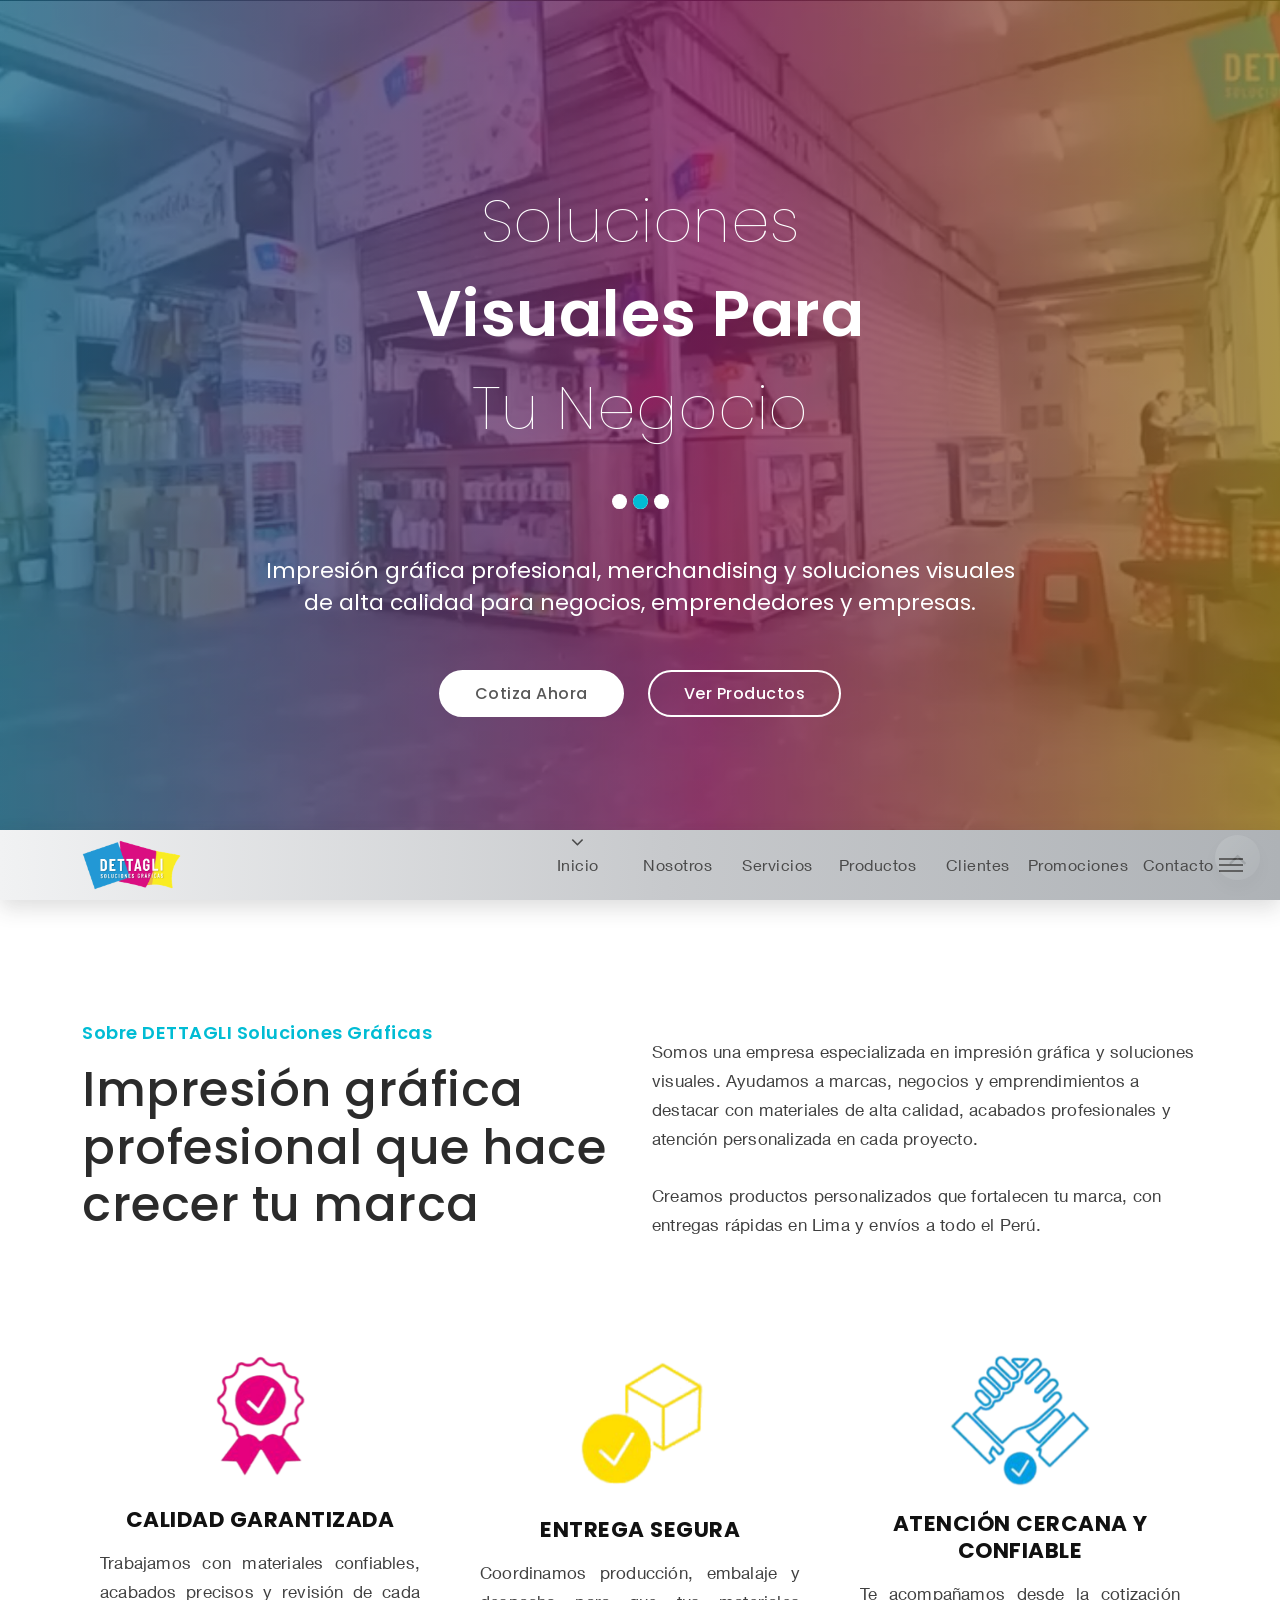
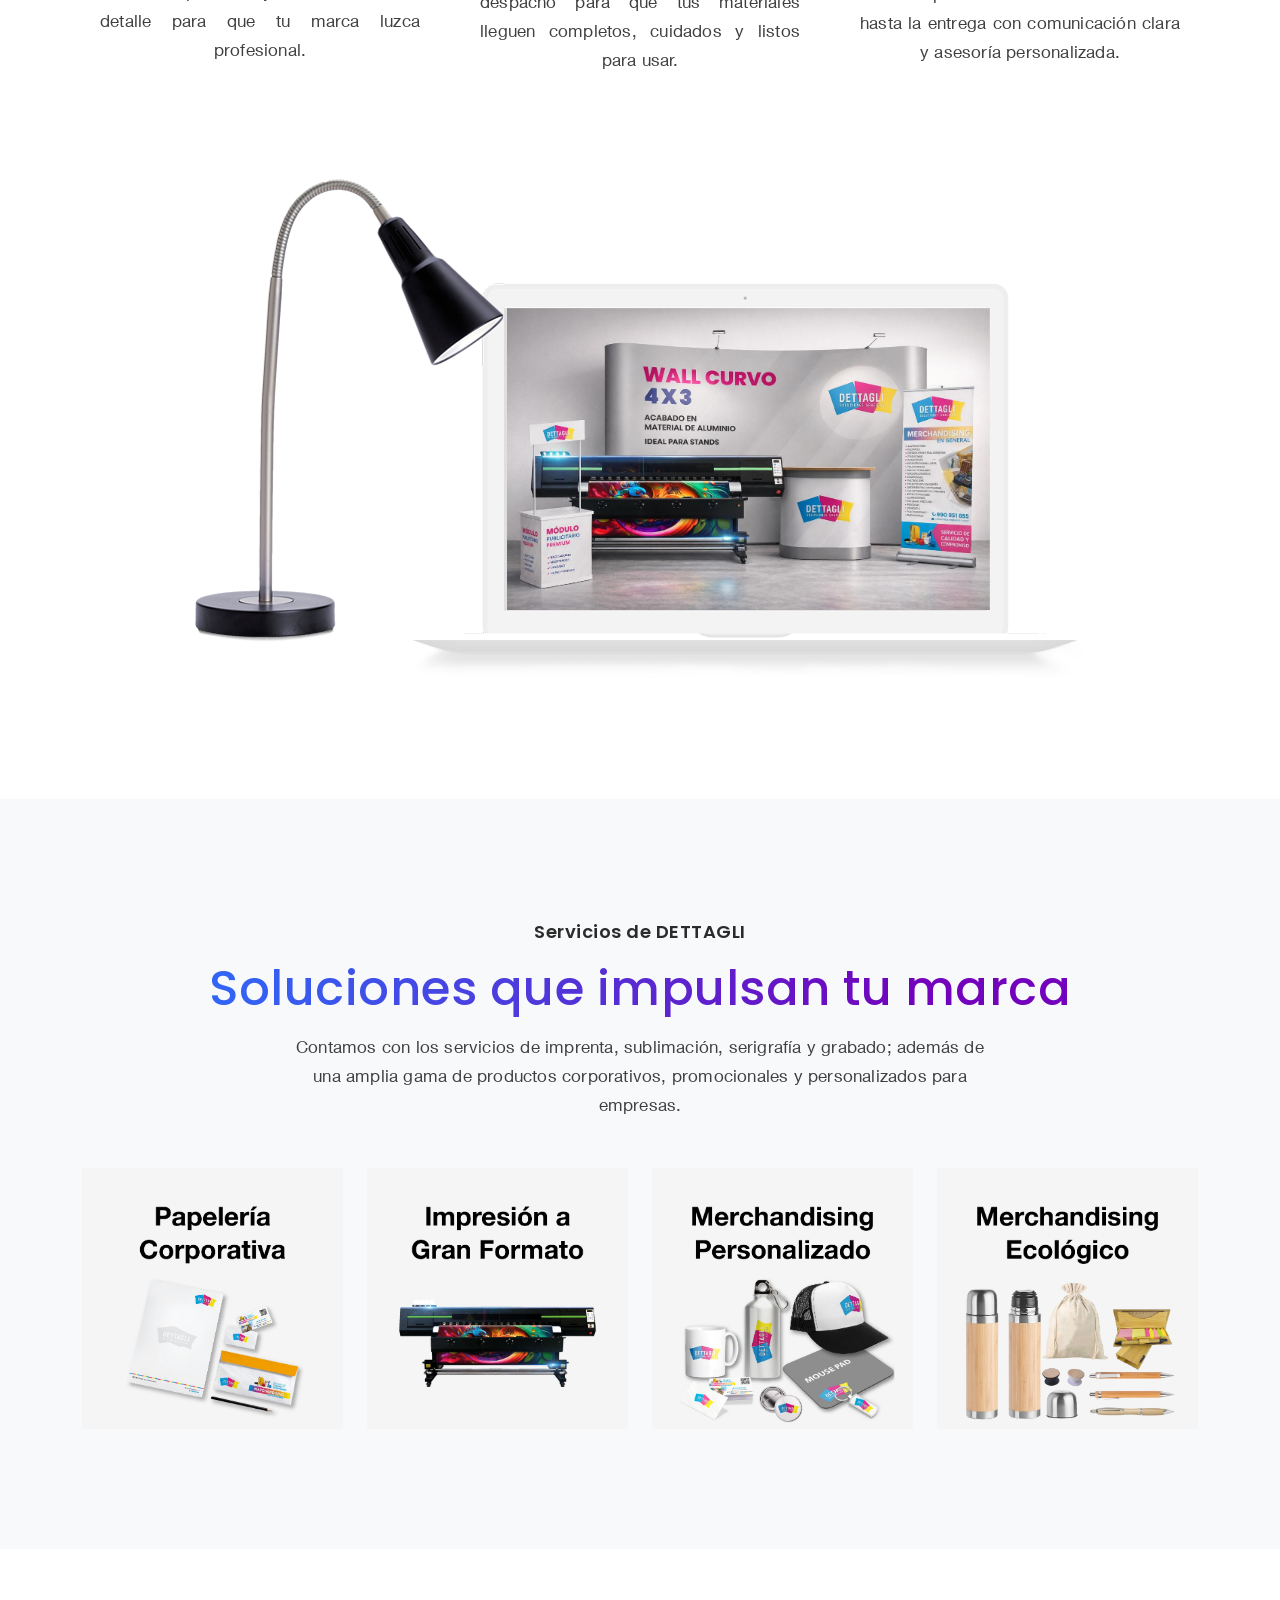
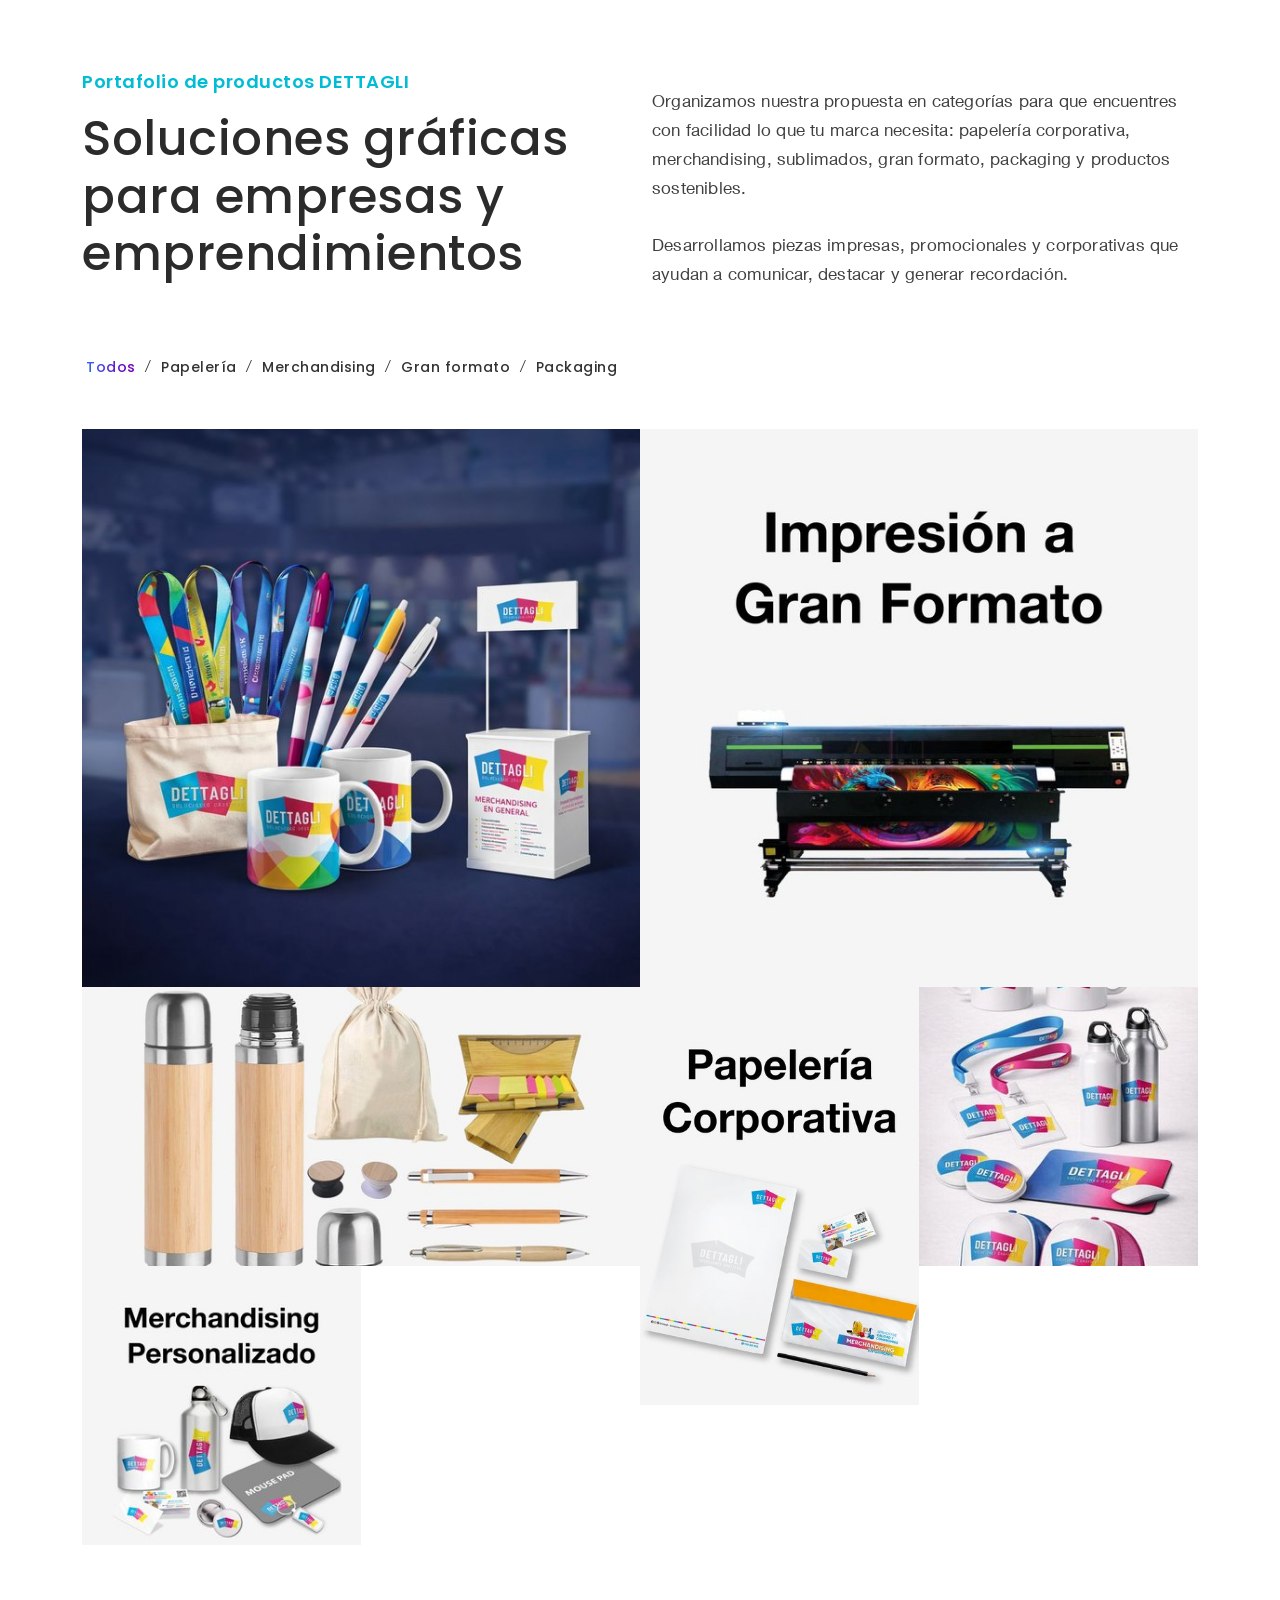
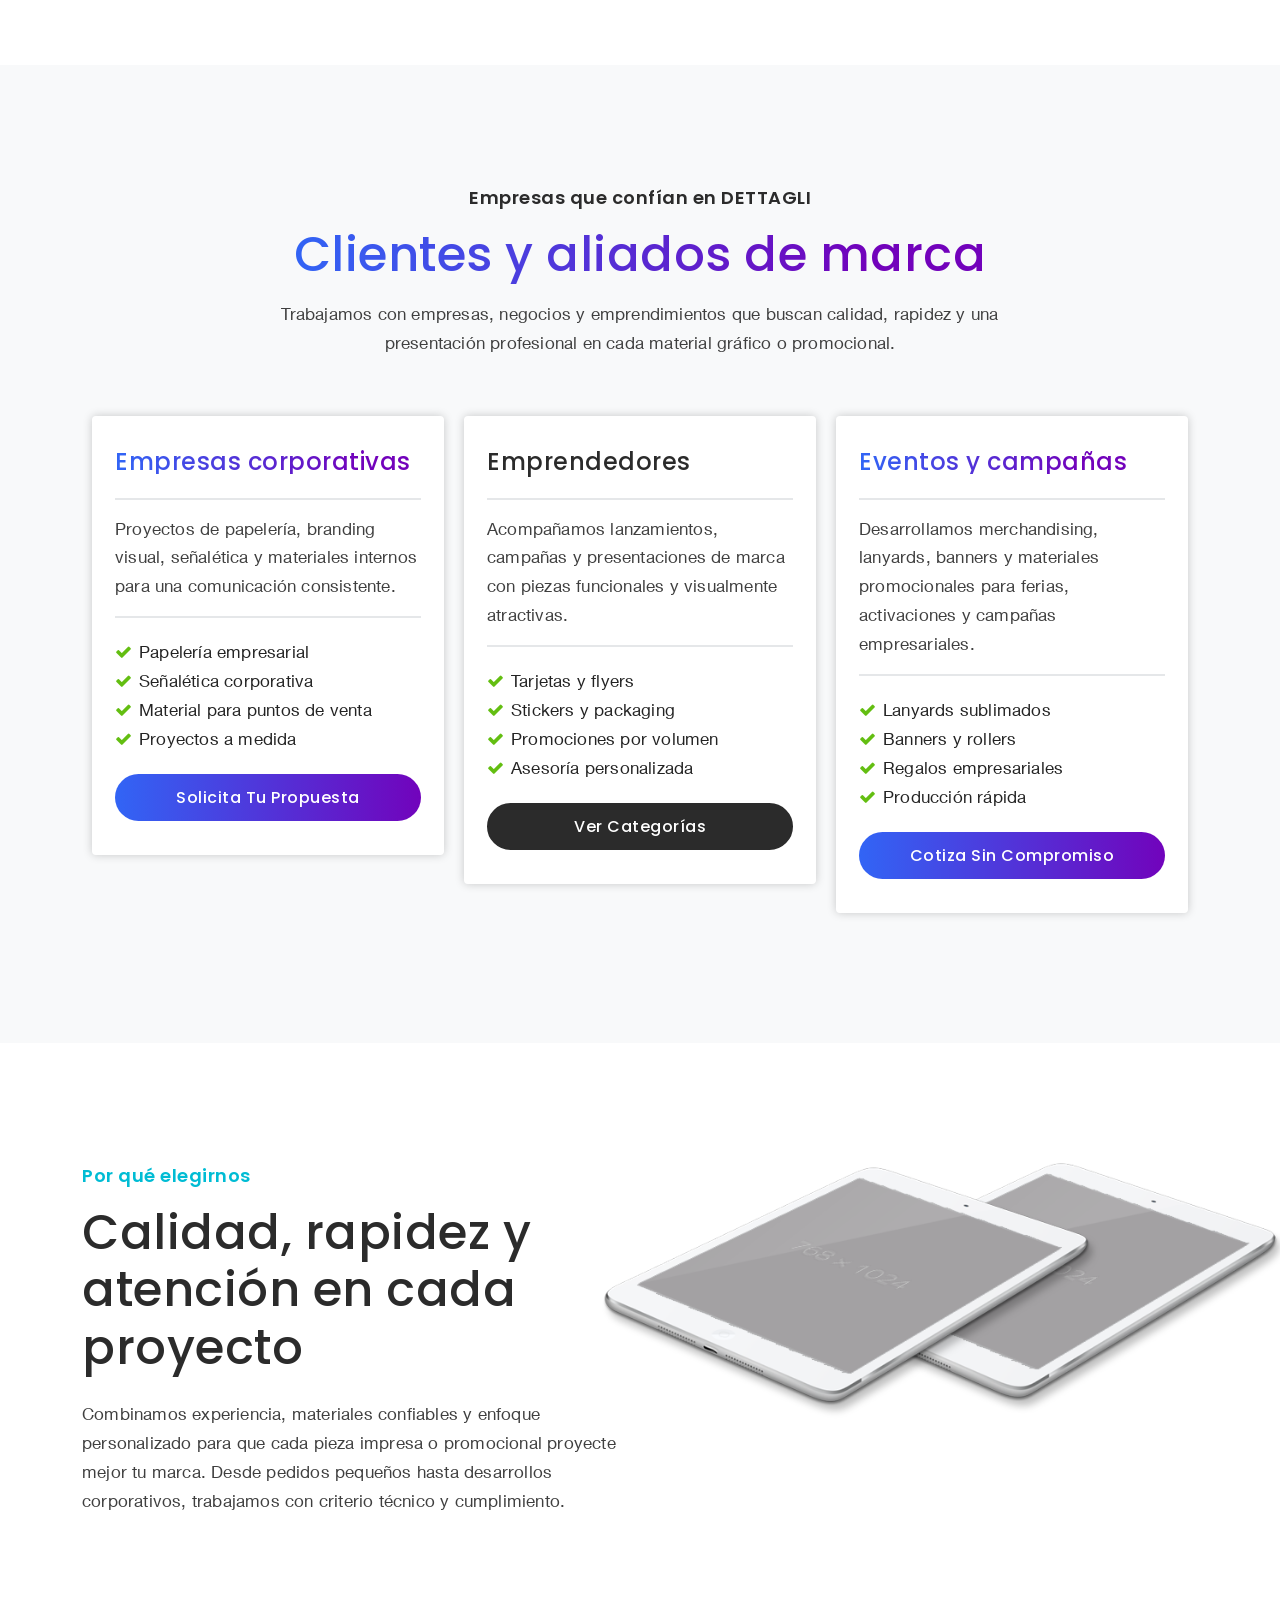
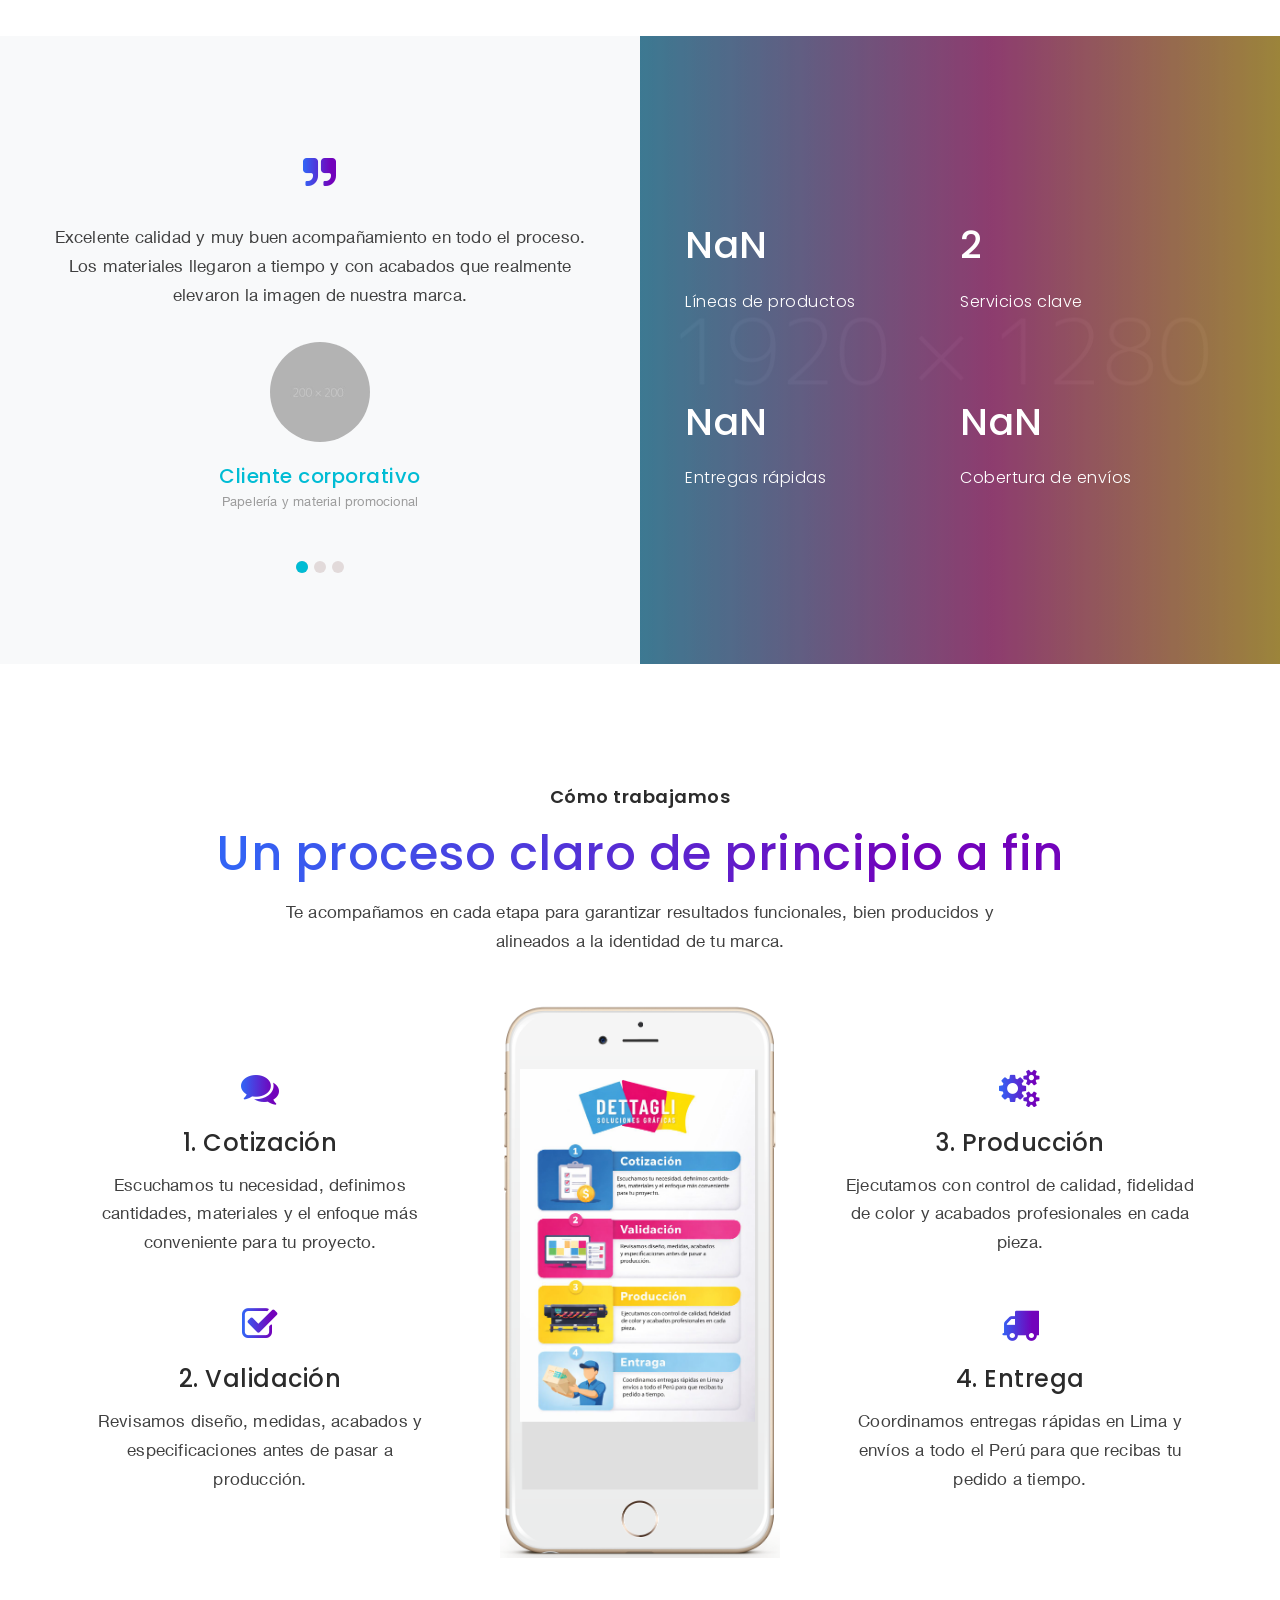
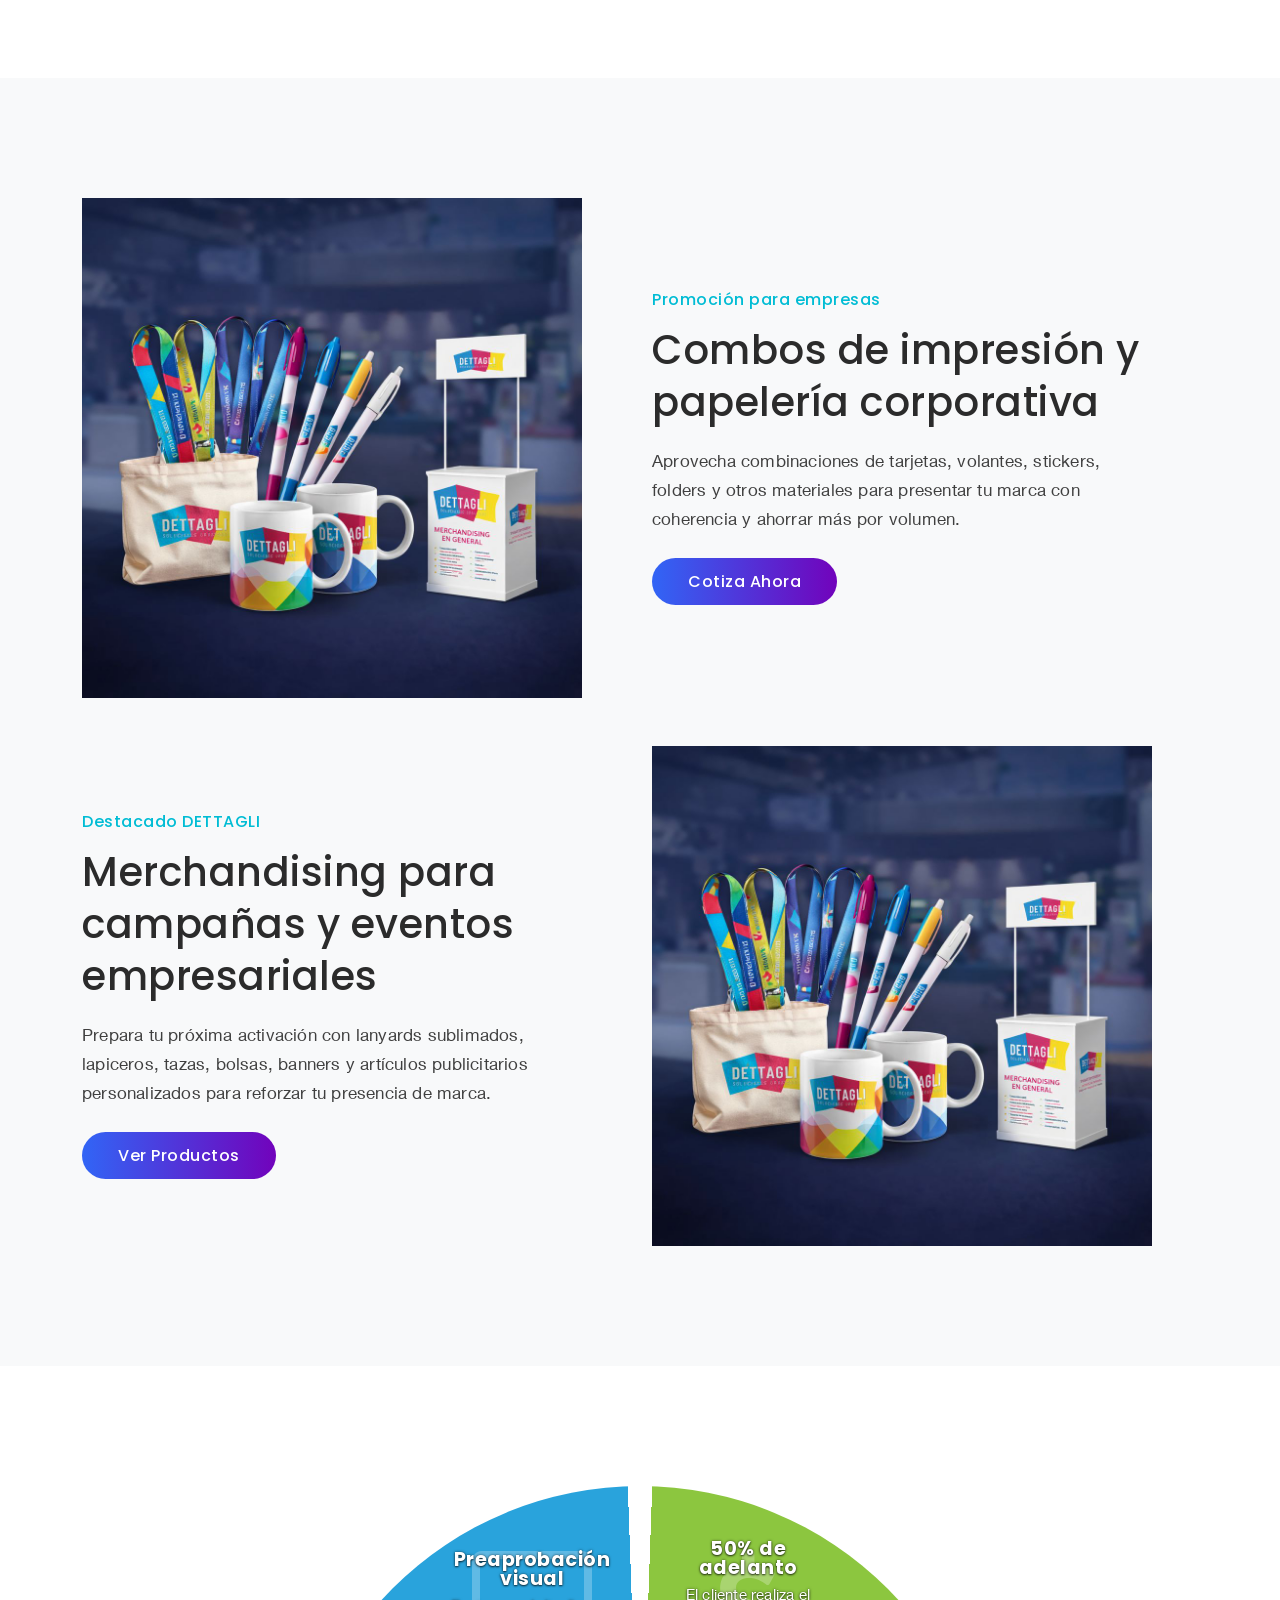
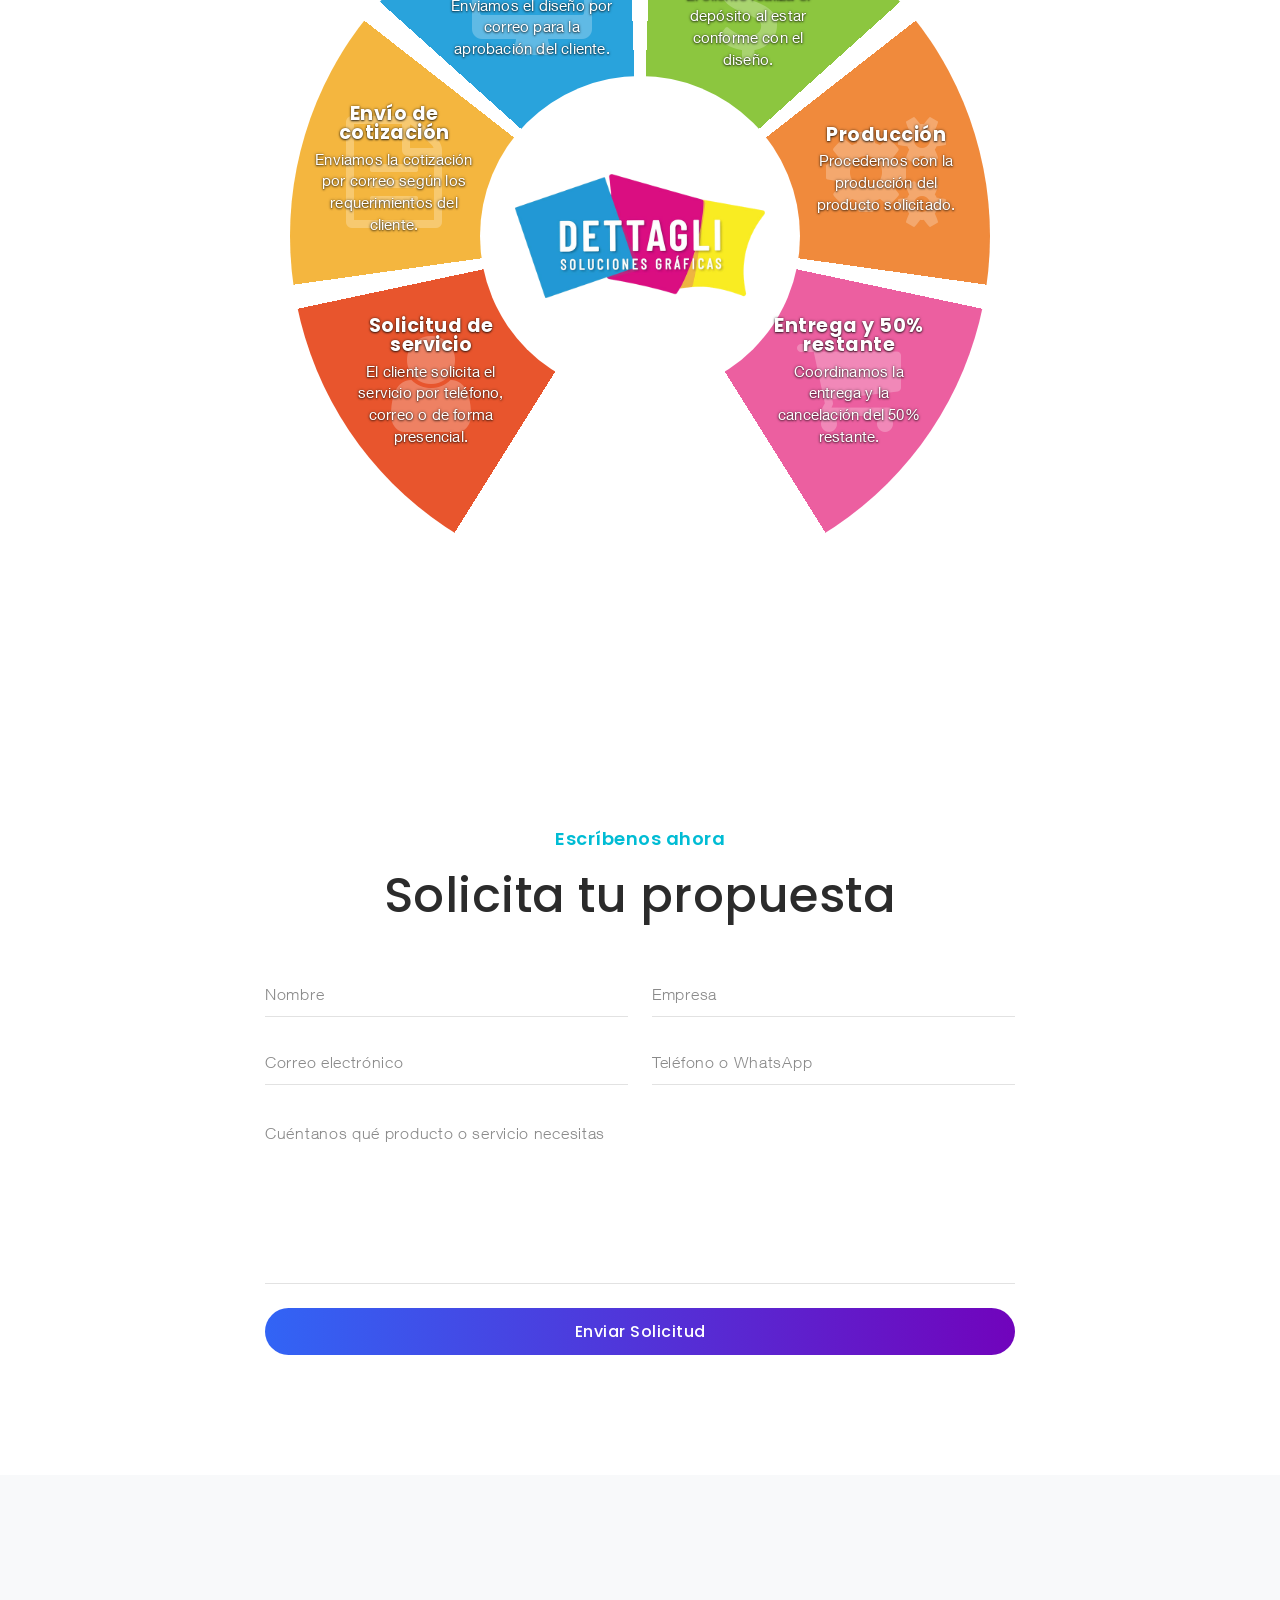
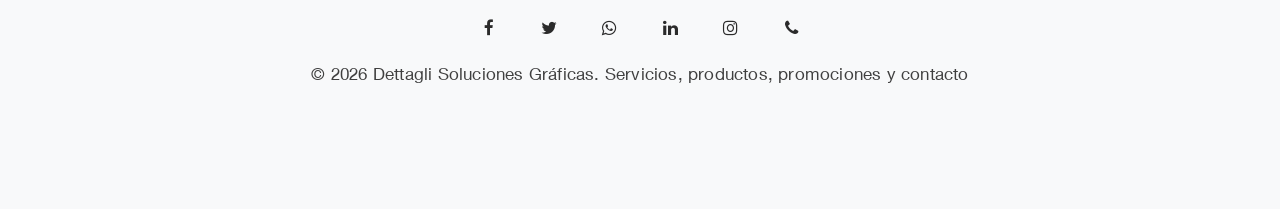
==== commit 1f862178: "Cambios para compatibilidad con Mac" ====
--- a/index.html
+++ b/index.html
@@ -259,7 +259,7 @@
                                     Productos<span class="font-weight-600 d-block">Personalizados</span>Para Empresas
                                 </h2>
                             </div>
-                            <p class="text-white mt-3 mb-4 px-3">Impresión gráfica profesional, merchandising y
+                            <p class="hero-subtitle text-white">Impresión gráfica profesional, merchandising y
                                 soluciones visuales de alta calidad para negocios, emprendedores y empresas.</p>
                             <div class="d-flex justify-content-center flex-wrap gap-2">
                                 <a href="#contact" class="btn btn-large btn-white btn-rounded scroll m-2">Cotiza
@@ -979,4 +979,4 @@
 
 </body>
 
-</html>+</html>
--- a/css/style.css
+++ b/css/style.css
@@ -1373,6 +1373,21 @@
 
 .single-version h2 span {
     font-size: 4rem;
+}
+
+.single-version .hero-subtitle {
+    display: block;
+    max-width: 1120px;
+    margin: 1.35rem auto 1.8rem;
+    padding: 14px 28px;
+    box-sizing: border-box;
+    color: #ffffff;
+    font-size: 22px;
+    font-weight: 400;
+    line-height: 1.45;
+    letter-spacing: 0;
+    text-align: center;
+    text-wrap: balance;
 }
 
 .morphext>.animated {
@@ -4651,6 +4666,14 @@
         font-size: 2.5rem !important;
     }
 
+    .single-version .hero-subtitle {
+        max-width: calc(100% - 48px);
+        margin-top: 1.1rem;
+        margin-bottom: 1.5rem;
+        padding: 13px 22px;
+        font-size: 20px;
+    }
+
     .coming-img {
         display: none;
     }
@@ -5016,6 +5039,15 @@
 
     .single-version h2 span {
         font-size: 3rem;
+    }
+
+    .single-version .hero-subtitle {
+        max-width: calc(100% - 28px);
+        margin-top: 1rem;
+        margin-bottom: 1.25rem;
+        padding: 12px 16px;
+        font-size: 18px;
+        line-height: 1.45;
     }
 
     .h1,
@@ -5120,6 +5152,14 @@
         display: inline-block;
         top: 46px;
         right: 35px;
+    }
+
+    .single-version .hero-subtitle {
+        max-width: calc(100% - 24px);
+        margin-bottom: 1.1rem;
+        padding: 10px 14px;
+        font-size: 17px;
+        line-height: 1.4;
     }
 
     .footer-social a {
